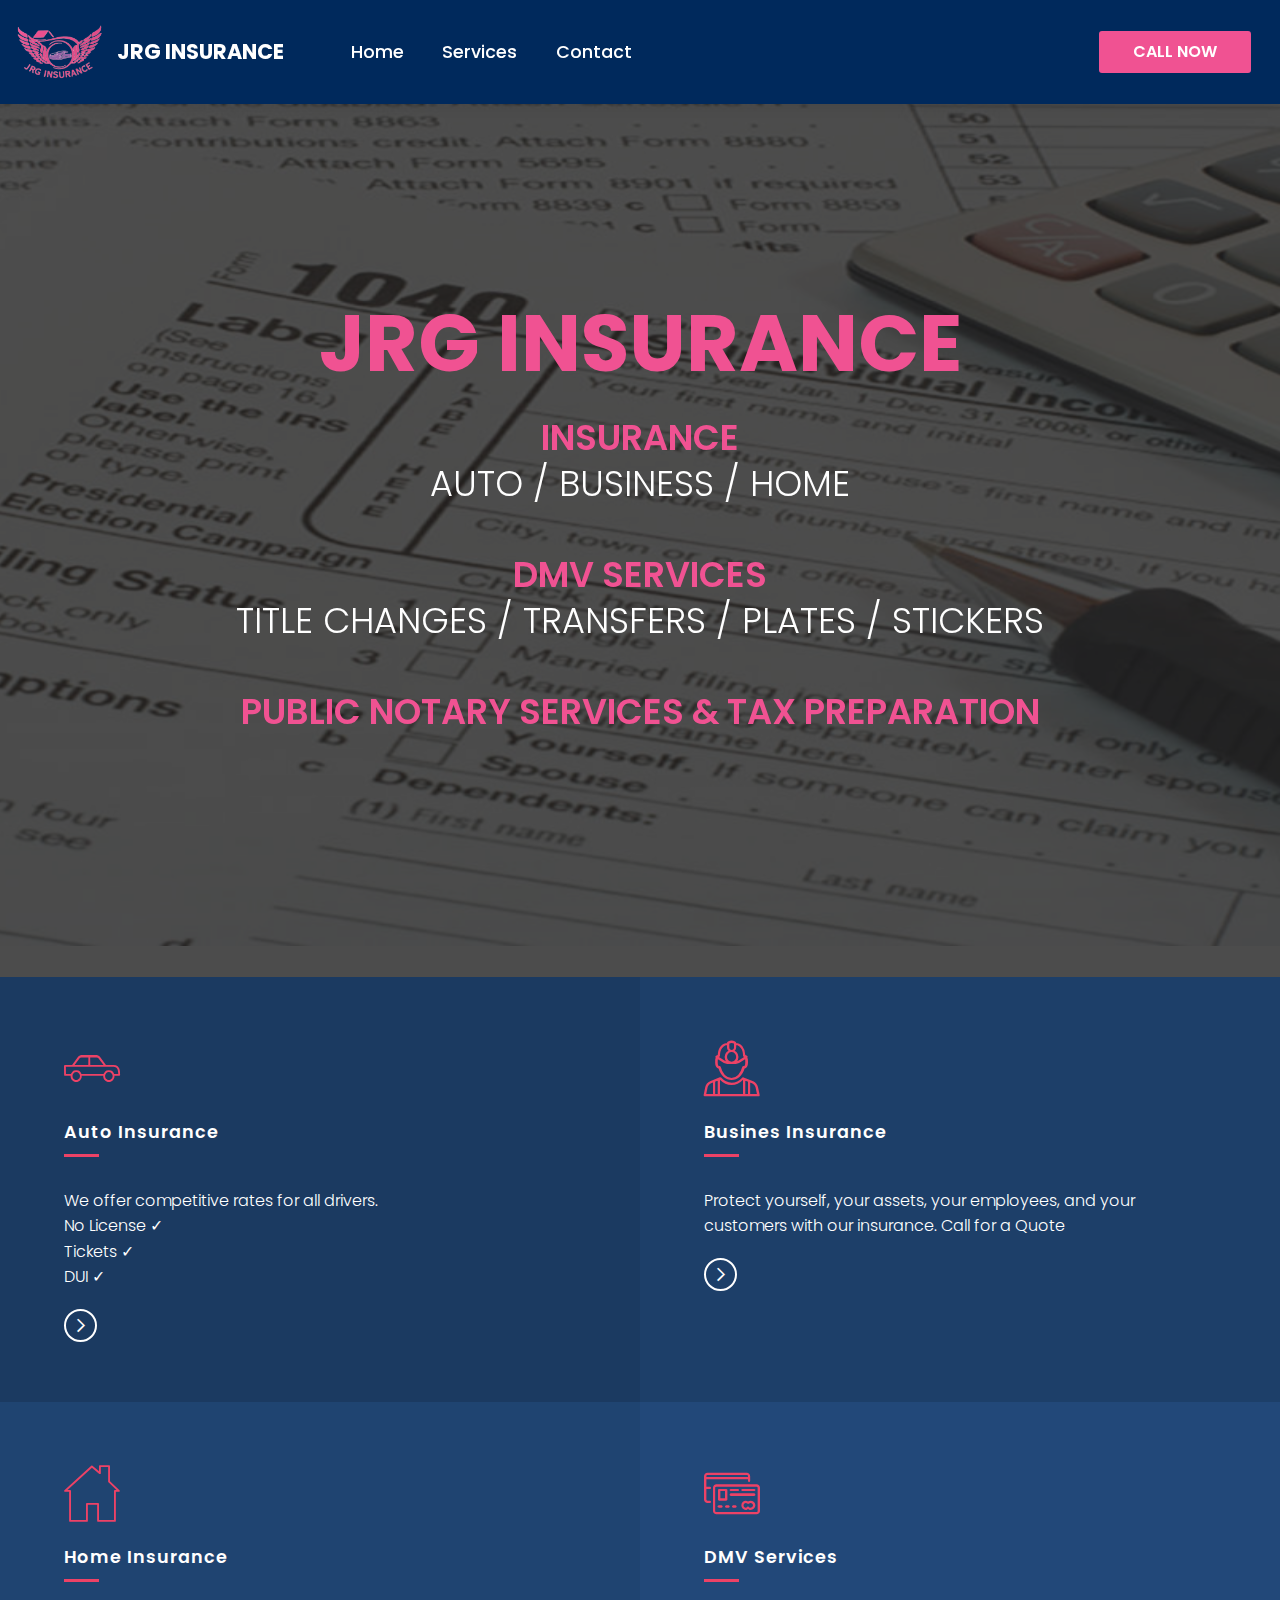
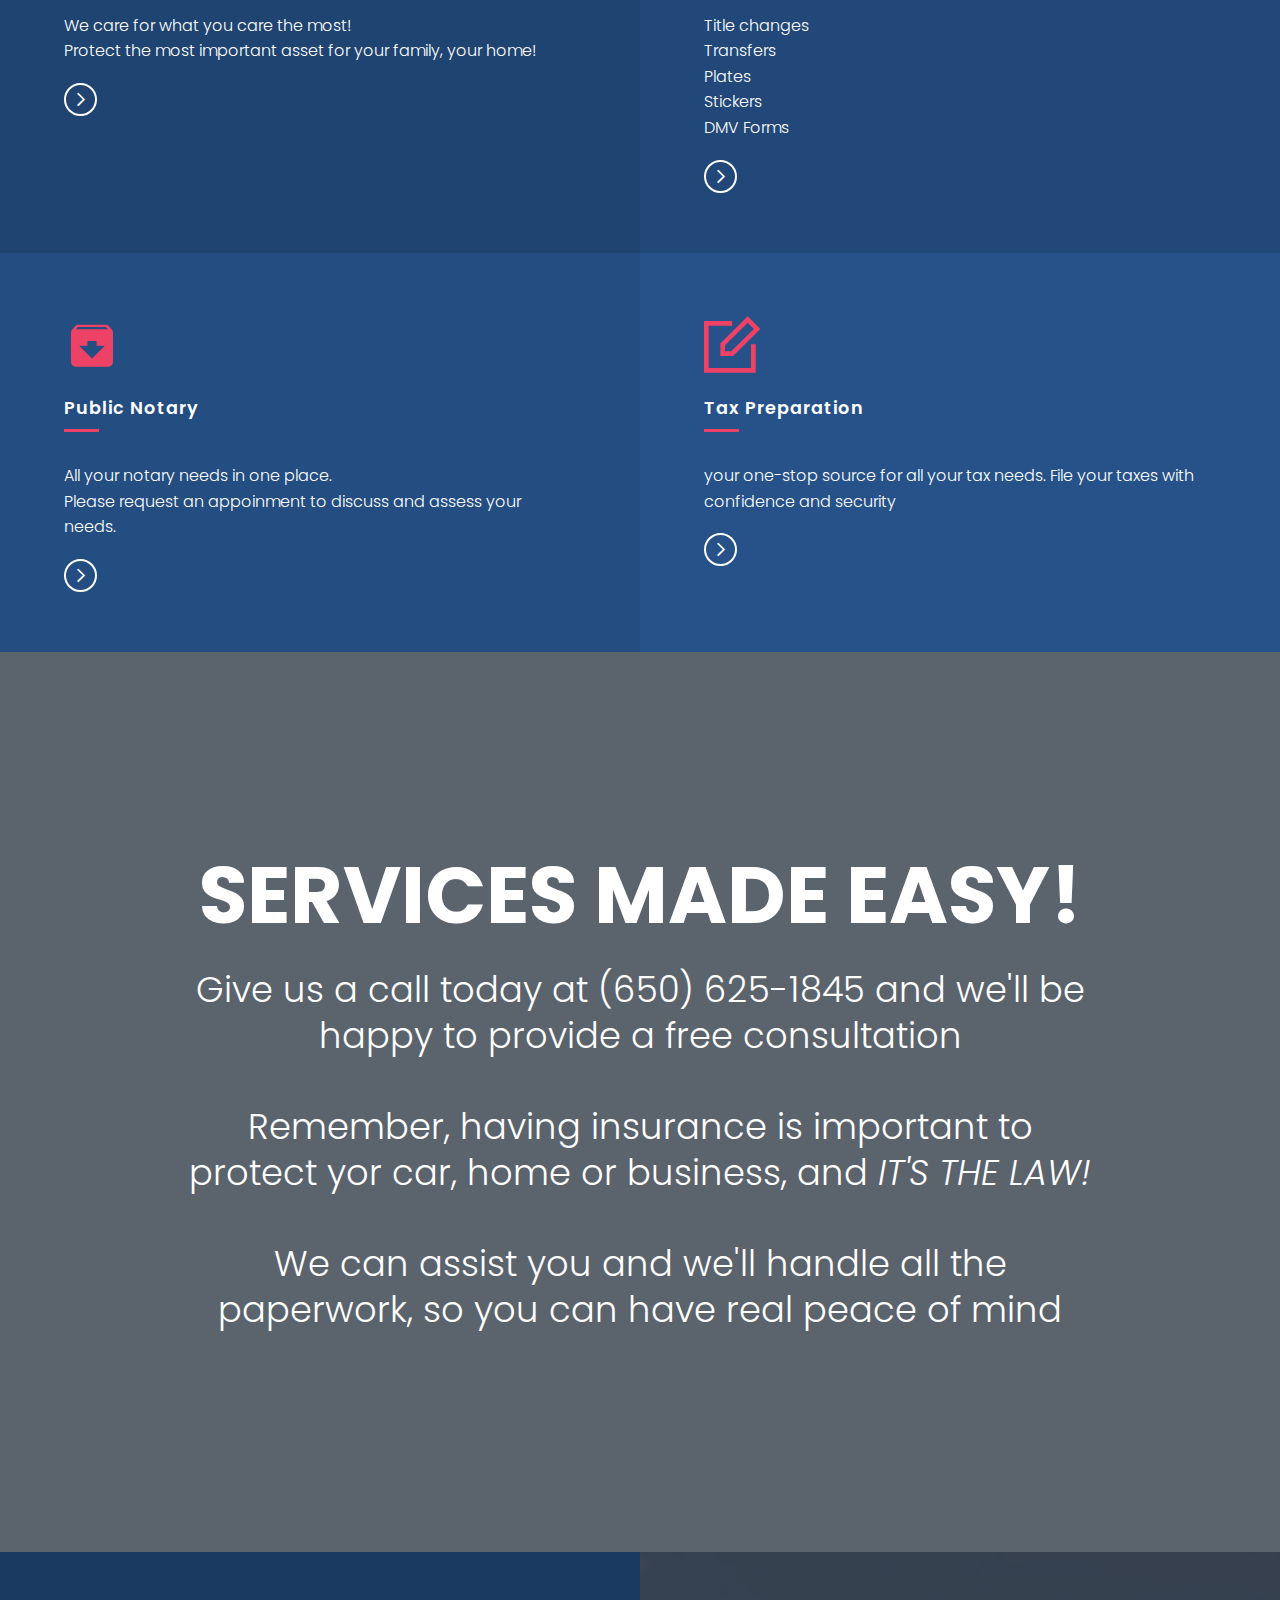
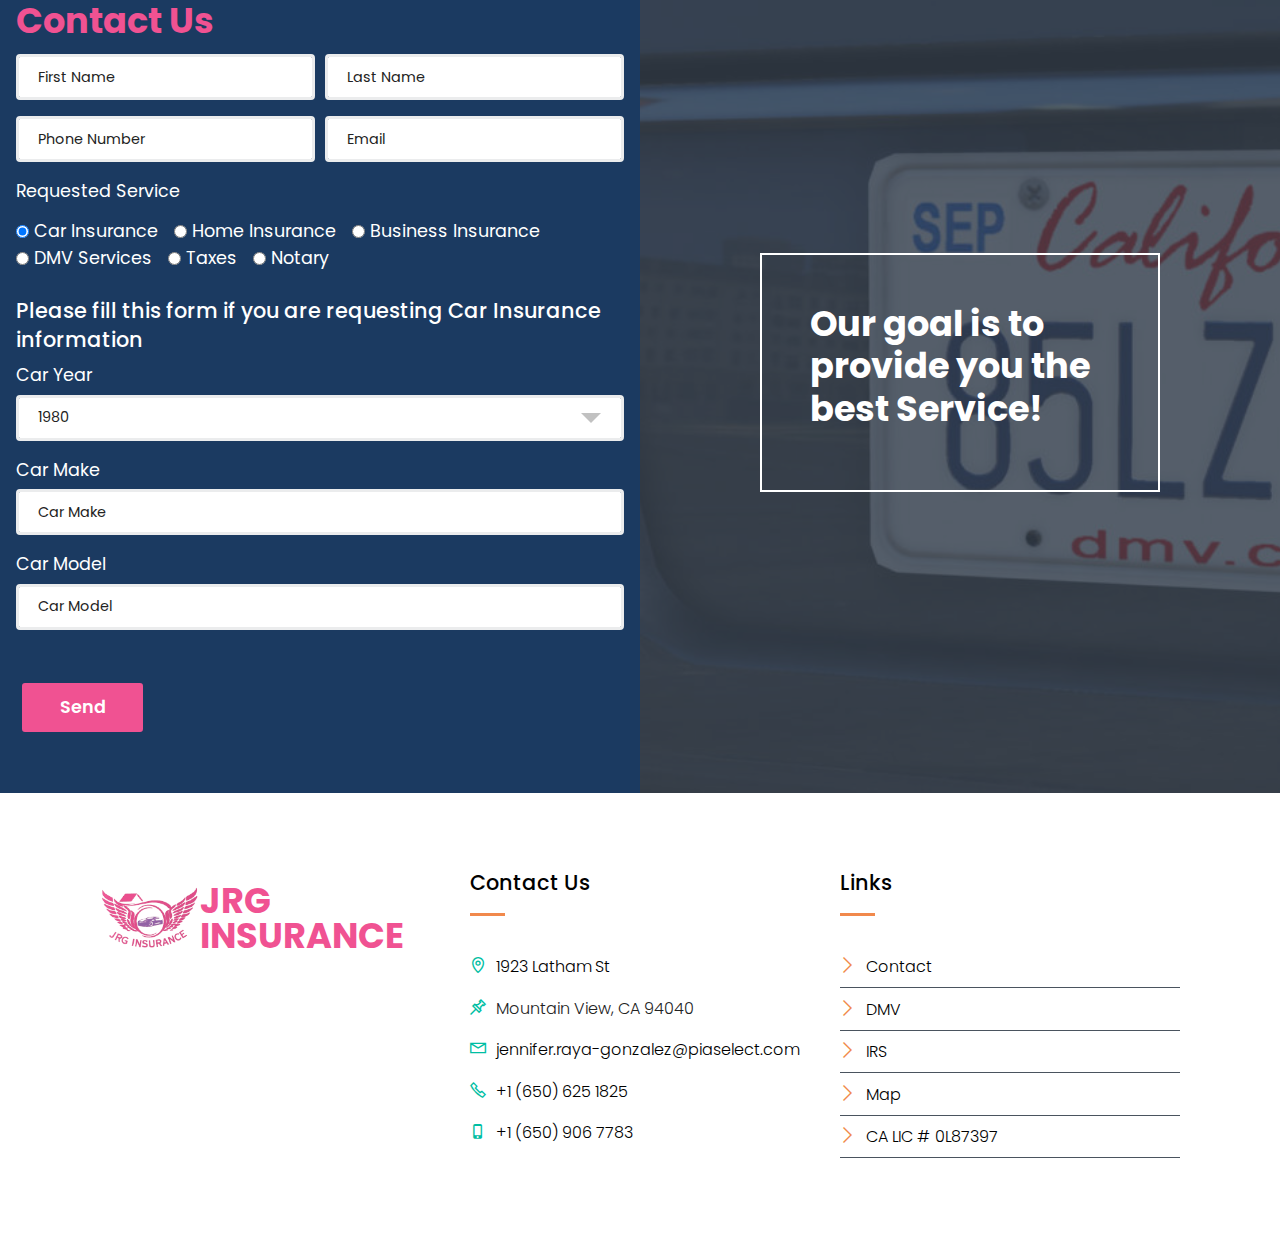
==== index.html @ 7185158f "create github pages" ====
<!DOCTYPE html>
<html  >
<head>
  <!-- Site made with Mobirise Website Builder v4.12.3, https://mobirise.com -->
  <meta charset="UTF-8">
  <meta http-equiv="X-UA-Compatible" content="IE=edge">
  <meta name="generator" content="Mobirise v4.12.3, mobirise.com">
  <meta name="viewport" content="width=device-width, initial-scale=1, minimum-scale=1">
  <link rel="shortcut icon" href="assets/images/logo-160x160.png" type="image/x-icon">
  <meta name="description" content="">
  
  
  <title>Home</title>
  <link rel="stylesheet" href="assets/icons-mind/style.css">
  <link rel="stylesheet" href="assets/web/assets/mobirise-icons/mobirise-icons.css">
  <link rel="stylesheet" href="assets/web/assets/mobirise-icons2/mobirise2.css">
  <link rel="stylesheet" href="assets/bootstrap-material-design-font/css/material.css">
  <link rel="stylesheet" href="assets/icon54/style.css">
  <link rel="stylesheet" href="assets/tether/tether.min.css">
  <link rel="stylesheet" href="assets/facebook-plugin/style.css">
  <link rel="stylesheet" href="assets/bootstrap/css/bootstrap.min.css">
  <link rel="stylesheet" href="assets/bootstrap/css/bootstrap-grid.min.css">
  <link rel="stylesheet" href="assets/bootstrap/css/bootstrap-reboot.min.css">
  <link rel="stylesheet" href="assets/formstyler/jquery.formstyler.css">
  <link rel="stylesheet" href="assets/formstyler/jquery.formstyler.theme.css">
  <link rel="stylesheet" href="assets/datepicker/jquery.datetimepicker.min.css">
  <link rel="stylesheet" href="assets/dropdown/css/style.css">
  <link rel="stylesheet" href="assets/theme/css/style.css">
  <link rel="stylesheet" href="assets/recaptcha.css">
  <link rel="preload" as="style" href="assets/mobirise/css/mbr-additional.css"><link rel="stylesheet" href="assets/mobirise/css/mbr-additional.css" type="text/css">
  
  
  

</head>
<body>
  <section class="menu cid-s9oY0y5ys0" once="menu" id="menu01-0">

    

    <nav class="navbar navbar-expand beta-menu navbar-dropdown align-items-center navbar-fixed-top navbar-toggleable-sm">
        <button class="navbar-toggler navbar-toggler-right" type="button" data-toggle="collapse" data-target="#navbarSupportedContent" aria-controls="navbarSupportedContent" aria-expanded="false" aria-label="Toggle navigation">
            <div class="hamburger">
                <span></span>
                <span></span>
                <span></span>
                <span></span>
            </div>
        </button>
        <div class="menu-logo">
            <div class="navbar-brand">
                <span class="navbar-logo">
                    <a href="#top">
                        <img src="assets/images/logo-160x160.png" alt="jrg insurance" title="logo" style="height: 5.5rem;">
                    </a>
                </span>
                <span class="navbar-caption-wrap"><a class="navbar-caption text-white display-5" href="#top">JRG INSURANCE</a></span>
            </div>
        </div>
        <div class="collapse navbar-collapse" id="navbarSupportedContent">
            <ul class="navbar-nav nav-dropdown" data-app-modern-menu="true"><li class="nav-item">
                    <a class="nav-link link text-white display-7" href="#top">Home</a>
                </li>
                
                <li class="nav-item dropdown"><a class="nav-link link text-white display-7" href="index.html#features01-2">Services</a></li>
                
                <li class="nav-item"><a class="nav-link link text-white display-7" href="index.html#form01-5">
                        Contact</a></li></ul>
            <div class="navbar-buttons mbr-section-btn"><a class="btn btn-sm btn-primary display-4" href="tel:+1 (650) 625 1825">

                    CALL NOW</a></div>
        </div>
    </nav>
</section>

<section class="header02 cid-s9peXnaxGU mbr-fullscreen mbr-parallax-background" id="header02-a">

    

    <div class="mbr-overlay" style="opacity: 0.8; background-color: rgb(35, 35, 35);">
    </div>

    <div class="container">
        <div class="row justify-content-md-center">
            <div class="mbr-white col-md-10">
                <h1 class="mbr-section-title align-center mbr-semibold pb-3 mbr-fonts-style display-1"><strong>JRG INSURANCE</strong></h1>
                <h3 class="mbr-section-subtitle align-center mbr-light pb-3 mbr-fonts-style display-2"><strong><a href="index.html#features01-2">INSURANCE</a></strong><br>AUTO / BUSINESS&nbsp;/ HOME<br><br><strong><a href="index.html#features01-2">DMV SERVICES</a></strong><br>TITLE CHANGES / TRANSFERS / PLATES / STICKERS<br><br><strong><a href="index.html#features01-2">PUBLIC NOTARY SERVICES &amp; TAX PREPARATION</a></strong></h3>
                
                
            </div>
        </div>
    </div>

</section>

<section class="features01 cid-s9oY4766AE" id="features01-2">

    

    
    <div class="container-fluid">
        <div class="row justify-content-center">
            <div class="card p-3 col-12 col-md-6 col-lg-2">
                <div class="card-wrapper card1 align-left">
                    <div class="card-ico pb-4">
                        <span class="mbr-iconfont card-icon imind-car-2"></span>
                    </div>
                    <div class="card-box">
                        <h4 class="card-title mbr-white mbr-fonts-style display-7">Auto Insurance</h4>
                        <div class="line-wrap">
                            <div class="line"></div>
                        </div>
                        <p class="mbr-text mbr-white mbr-fonts-style display-4">
                            We offer competitive rates for all drivers.<br>No License&nbsp;✓<br>Tickets&nbsp;✓<br>DUI&nbsp;✓</p>
                        <div class="card-link pt-2">
                            <a href="index.html#form01-5"><span class="mbr-iconfont link-ico mobi-mbri-arrow-next mobi-mbri"></span></a>
                        </div>
                    </div>
                </div>
            </div>

            <div class="card p-3 col-12 col-md-6 col-lg-2">
                <div class="card-wrapper card2 align-left">
                    <div class="card-ico pb-4 align-left">
                        <span class="mbr-iconfont card-icon icon54-v1-worker"></span>
                    </div>
                    <div class="card-box">
                        <h4 class="card-title mbr-white mbr-fonts-style display-7">Busines Insurance</h4>
                        <div class="line-wrap">
                            <div class="line"></div>
                        </div>
                        <p class="mbr-text mbr-white mbr-fonts-style display-4">
                            Protect yourself, your assets, your employees, and your customers with our insurance. Call for a Quote</p>
                        <div class="card-link pt-2">
                            <a href="index.html#form01-5"><span class="mbr-iconfont link-ico mobi-mbri-arrow-next mobi-mbri"></span></a>
                        </div>
                    </div>
                </div>
            </div>

            <div class="card p-3 col-12 col-md-6 col-lg-2">
                <div class="card-wrapper card3 align-left">
                    <div class="card-ico pb-4 align-left">
                        <span class="mbr-iconfont card-icon imind-home"></span>
                    </div>
                    <div class="card-box">
                        <h4 class="card-title mbr-white mbr-fonts-style display-7">Home Insurance</h4>
                        <div class="line-wrap">
                            <div class="line"></div>
                        </div>
                        <p class="mbr-text mbr-white mbr-fonts-style display-4">
                            We care for what you care the most!<br>Protect the most important asset for your family, your home!</p>
                        <div class="card-link pt-2">
                            <a href="index.html#form01-5"><span class="mbr-iconfont link-ico mobi-mbri-arrow-next mobi-mbri"></span></a>
                        </div>
                    </div>
                </div>
            </div>

            <div class="card p-3 col-12 col-md-6 col-lg-2">
                <div class="card-wrapper card4 align-left">
                    <div class="card-ico pb-4 align-left">
                        <a href="index.html#form01-5"><span class="mbr-iconfont card-icon mbri-credit-card"></span></a>
                    </div>
                    <div class="card-box">
                        <h4 class="card-title mbr-white mbr-fonts-style display-7">DMV Services</h4>
                        <div class="line-wrap">
                            <div class="line"></div>
                        </div>
                        <p class="mbr-text mbr-white mbr-fonts-style display-4">
                            Title changes<br>Transfers<br>Plates<br> Stickers<br>DMV Forms<br>
                        </p>
                        <div class="card-link pt-2">
                            <a href="index.html#form01-5"><span class="mbr-iconfont link-ico mobi-mbri-arrow-next mobi-mbri"></span></a>
                        </div>
                    </div>
                </div>
            </div>

            <div class="card p-3 col-12 col-md-6 col-lg-2">
                <div class="card-wrapper card5 align-left">
                    <div class="card-ico pb-4 align-left">
                        <a href="index.html#form01-5"><span class="mbr-iconfont card-icon mdi-content-archive"></span></a>
                    </div>
                    <div class="card-box">
                        <h4 class="card-title mbr-white mbr-fonts-style display-7">Public Notary</h4>
                        <div class="line-wrap">
                            <div class="line"></div>
                        </div>
                        <p class="mbr-text mbr-white mbr-fonts-style display-4">
                            All your notary needs in one place.<br>Please request an appoinment to discuss and assess your needs.</p>
                        <div class="card-link pt-2">
                            <a href="index.html#form01-5"><span class="mbr-iconfont link-ico mobi-mbri-arrow-next mobi-mbri"></span></a>
                        </div>
                    </div>
                </div>
            </div>

            <div class="card p-3 col-12 col-md-6 col-lg-2">
                <div class="card-wrapper card6 align-left">
                    <div class="card-ico pb-4 align-left">
                        <span class="mbr-iconfont card-icon mobi-mbri-edit mobi-mbri"></span>
                    </div>
                    <div class="card-box">
                        <h4 class="card-title mbr-white mbr-fonts-style display-7">Tax Preparation</h4>
                        <div class="line-wrap">
                            <div class="line"></div>
                        </div>
                        <p class="mbr-text mbr-white mbr-fonts-style display-4">
                            your one-stop source for all your tax needs. File your taxes with confidence and security</p>
                        <div class="card-link pt-2">
                            <a href="index.html#form01-5"><span class="mbr-iconfont link-ico mobi-mbri-arrow-next mobi-mbri"></span></a>
                        </div>
                    </div>
                </div>
            </div>

        </div>
    </div>
</section>

<section class="header02 cid-s9oYiLX8tI mbr-fullscreen mbr-parallax-background" id="header02-4">

    

    <div class="mbr-overlay" style="opacity: 0.8; background-color: rgb(54, 64, 76);">
    </div>

    <div class="container">
        <div class="row justify-content-md-center">
            <div class="mbr-white col-md-10">
                <h1 class="mbr-section-title align-center mbr-semibold pb-3 mbr-fonts-style display-1"><strong>SERVICES MADE EASY!</strong></h1>
                <h3 class="mbr-section-subtitle align-center mbr-light pb-3 mbr-fonts-style display-2">Give us a call today at (650) 625-1845 and we'll be happy to provide a free consultation<br><br>Remember, having insurance is important to protect yor car, home or business, and <em>IT'S THE LAW!</em><br><br>We can assist you and we'll handle all the paperwork, so you can have real peace of mind</h3>
                
                
            </div>
        </div>
    </div>

</section>

<section class="form01 cid-s9oYosSD9F" id="form01-5">
    
    <div class="mbr-overlay"></div>
    <div class="container-fluid">
        <div class="row">
            <div class="col-lg-6 mx-auto mbr-form form-col md-pb" data-form-type="formoid">
<!--Formbuilder Form-->
<form action="https://mobirise.com/" method="POST" class="mbr-form form-with-styler" data-form-title="Information Request"><input type="hidden" name="email" data-form-email="true" value="IINBMfquioNVb+PI13rdQ1vASdOXlwlXWf7PdoKh2OpX0q6/BpiPuUz9cbM/yZCiZ+7fD4DcEYYRUWJiZkyJEF93l3MkMuI3iKj4B6DJcoRvWvOK0HT0iEDbaHVg35fu.FbkTtJM12IGO/boyt7BSZITvANmZYs/AEqg7wPw+MNwhU9iaTVENMB+AwtZEIwYFExOBpgZAIsJS4j1hBza1sxBrYc0LdsLhU89CiWOoFARqQbUjC9Jpp0r/RHPhwCYG">
<div class="form-row">
<div hidden="hidden" data-form-alert="" class="alert alert-success col-12">We'll be in touch soon!</div>
<div hidden="hidden" data-form-alert-danger="" class="alert alert-danger col-12">Oops...! some problem!</div>
</div>
<div class="dragArea form-row">
<div class="col">
<h1 class="mbr-section-title mbr-bold pb-1 mbr-fonts-style display-2">Contact Us</h1>
</div>
<div class="col-lg-12 col-md-12 col-sm-12 form-group">
<div class="form-row">
<div class="col">
<input type="text" name="First name" placeholder="First Name" data-form-field="First name" class="form-control text-multiple" value="" id="First name-form01-5">
</div>
<div class="col">
<input type="text" name="Last name" placeholder="Last Name" data-form-field="Last name" class="form-control text-multiple" value="" id="Last name-form01-5">
</div>
</div>
</div>
<div data-for="phone" class="col-lg-6 form-group">
<input type="tel" name="phone" placeholder="Phone Number" data-form-field="phone" class="form-control display-7" required="required" value="" id="phone-form01-5">
</div>
<div data-for="email" class="col-lg-6 form-group">
<input type="email" name="email" placeholder="Email" data-form-field="email" class="form-control display-7" value="" id="email-form01-5">
</div>
<div data-for="Insurance Type" class="col-lg-12 col-md-12 col-sm-12 form-group">
<div class="form-control-label">
<label for="Insurance Type-form01-5" class="mbr-fonts-style display-7">Requested Service</label>
</div>
<div class="form-check form-check-inline">
<input type="radio" name="Insurance Type" data-form-field="Insurance Type" class="form-check-input display-7" value="Car Insurance" checked="" id="Insurance Type-form01-5">
<label class="form-check-label display-7">Car Insurance</label>
</div>
<div class="form-check form-check-inline">
<input type="radio" name="Insurance Type" data-form-field="Insurance Type" class="form-check-input display-7" value="Home Insurance" id="Insurance Type-form01-5">
<label class="form-check-label display-7">Home Insurance</label>
</div>
<div class="form-check form-check-inline">
<input type="radio" name="Insurance Type" data-form-field="Insurance Type" class="form-check-input display-7" value="Business Insurance" id="Insurance Type-form01-5">
<label class="form-check-label display-7">Business Insurance</label>
</div>
<div class="form-check form-check-inline">
<input type="radio" name="Insurance Type" data-form-field="Insurance Type" class="form-check-input display-7" value="DMV Services" id="Insurance Type-form01-5">
<label class="form-check-label display-7">DMV Services</label>
</div>
<div class="form-check form-check-inline">
<input type="radio" name="Insurance Type" data-form-field="Insurance Type" class="form-check-input display-7" value="Taxes" id="Insurance Type-form01-5">
<label class="form-check-label display-7">Taxes</label>
</div>
<div class="form-check form-check-inline">
<input type="radio" name="Insurance Type" data-form-field="Insurance Type" class="form-check-input display-7" value="Notary" id="Insurance Type-form01-5">
<label class="form-check-label display-7">Notary</label>
</div>
</div>
<div class="col-lg-12 col-md-12 col-sm-12">
<h5 class="mbr-fonts-style display-5">
</h5>
</div>
<div class="col-lg-12 col-md-12 col-sm-12">
<h5 class="mbr-fonts-style display-5">Please fill this form if you are requesting Car Insurance information</h5>
</div>
<div data-for="Car Year" class="col-lg-12 col-md-12 col-sm-12 form-group">
<label for="Car Year-form01-5" class="form-control-label mbr-fonts-style display-7">Car Year</label>
<select name="Car Year" data-form-field="Car Year" class="form-control display-7" id="Car Year-form01-5">
<option value="1980">1980</option>
<option value="1981">1981</option>
<option value="1982">1982</option>
<option value="1983">1983</option>
<option value="1984">1984</option>
<option value="1985">1985</option>
<option value="1986">1986</option>
<option value="1987">1987</option>
<option value="1988">1988</option>
<option value="1989">1989</option>
<option value="1990">1990</option>
<option value="1991">1991</option>
<option value="1992">1992</option>
<option value="1993">1993</option>
<option value="1994">1994</option>
<option value="1995">1995</option>
<option value="1996">1996</option>
<option value="1997">1997</option>
<option value="1998">1998</option>
<option value="1999">1999</option>
<option value="2000">2000</option>
<option value="2001">2001</option>
<option value="2002">2002</option>
<option value="2003">2003</option>
<option value="2004">2004</option>
<option value="2005">2005</option>
<option value="2006">2006</option>
<option value="2007">2007</option>
<option value="2008">2008</option>
<option value="2009">2009</option>
<option value="2010">2010</option>
<option value="2011">2011</option>
<option value="2012">2012</option>
<option value="2013">2013</option>
<option value="2014">2014</option>
<option value="2015">2015</option>
<option value="2016">2016</option>
<option value="2017">2017</option>
<option value="2018">2018</option>
<option value="2019">2019</option>
<option value="2020">2020</option>
<option value="2021">2021</option>
</select>
</div>
<div data-for="Car Make" class="col-lg-12 col-md-12 col-sm-12 form-group">
<label for="Car Make-form01-5" class="form-control-label mbr-fonts-style display-7">Car Make</label>
<input type="text" name="Car Make" placeholder="Car Make" data-form-field="Car Make" class="form-control display-7" value="" id="Car Make-form01-5">
</div>
<div data-for="Car Model" class="col-lg-12 col-md-12 col-sm-12 form-group">
<label for="Car Model-form01-5" class="form-control-label mbr-fonts-style display-7">Car Model</label>
<input type="text" name="Car Model" placeholder="Car Model" data-form-field="Car Model" class="form-control display-7" value="" id="Car Model-form01-5">
</div>
<div class="col-lg-3 col-md-12 col-sm-12 mbr-section-btn">
<button type="submit" class="btn btn-sm btn-secondary display-7">Send</button>
</div>
</div>
</form><!--Formbuilder Form-->
</div>
            <div class="col-lg-6 m-auto">
                <div class="text-wrap m-auto">
                    <h3 class="mbr-section-title mbr-bold pb-1 mbr-fonts-style display-2">Our goal is to provide you the best Service!</h3>
                </div>
            </div>
        </div>
    </div>
</section>

<section class="footer01 cid-s9oYPMaZr9" id="footer01-8">

    

    
    <div class="container">
        <div class="media-container-row content text-white">
            <div class="col-12 col-md-8 col-lg-4">
                <div class="media-wrap align-left">

                    <a href="#top"><img src="assets/images/logo-160x160.png" alt="jrg insurance" title="logo"></a>

                    <h4 class="align-left mbr-bold mbr-fonts-style display-2">
                        JRG INSURANCE</h4>
                </div>

                
            </div>
            <div class="col-12 col-md-6 col-lg-4">
                <h5 class="pb-2 align-left items-title mbr-semibold mbr-fonts-style display-5">
                    Contact Us</h5>
                <div class="line-wrap align-left">
                    <div class="line"></div>
                </div>
                <div class="item">
                    <div class="card-img"><span class="mbr-iconfont img1 mobi-mbri-map-pin mobi-mbri"></span>
                    </div>
                    <div class="card-box">
                        <h4 class="item-title align-left mbr-fonts-style display-4"><a href="https://www.google.com/maps/place/Jennifer+Joyeria/@37.3943248,-122.0987291,17z/data=!3m1!4b1!4m5!3m4!1s0x808fb0b849d8573f:0x949e24043c816019!8m2!3d37.3943248!4d-122.0965351" class="text-black" target="_blank">1923 Latham St</a></h4>
                    </div>
                </div>
                <div class="item">
                    <div class="card-img"><span class="mbr-iconfont img1 mobi-mbri-pin mobi-mbri"></span></div>
                    <div class="card-box">
                        <h4 class="item-title align-left mbr-fonts-style display-4">Mountain View, CA 94040</h4>
                    </div>
                </div>
                <div class="item">
                    <div class="card-img"><span class="mbr-iconfont img1 mobi-mbri-letter mobi-mbri"></span>
                    </div>
                    <div class="card-box">
                        <h4 class="item-title align-left mbr-fonts-style display-4">
                            <a href="mailto:jennifer.raya-gonzalez@piaselect.com" class="text-black">jennifer.raya-gonzalez@piaselect.com</a></h4>
                    </div>
                </div>
                <div class="item">
                    <div class="card-img"><span class="mbr-iconfont img1 mobi-mbri-phone mobi-mbri"></span>
                    </div>
                    <div class="card-box">
                        <h4 class="item-title align-left mbr-fonts-style display-4"><a href="tel:+1 (650) 625 1825" class="text-black">+1 (650) 625 1825</a><br></h4>
                    </div>
                </div>
                <div class="item">
                    <div class="card-img"><span class="mbr-iconfont img1 mdi-hardware-phone-iphone"></span>
                    </div>
                    <div class="card-box">
                        <h4 class="item-title align-left mbr-fonts-style display-4"><a href="tel:+1 (650) 906 7783" class="text-black">+1 (650) 906 7783</a></h4>
                    </div>
                </div>
            </div>
            <div class="col-12 col-md-6 col-lg-4">
                <h5 class="pb-2 align-left links-title mbr-semibold mbr-fonts-style display-5">
                    Links</h5>
                <div class="line-wrap align-left">
                    <div class="line"></div>
                </div>

                <div class="link">
                    <div class="card-img"><a href="index.html#form01-5"><span class="mbr-iconfont img2 mobi-mbri-arrow-next mobi-mbri"></span></a>
                    </div>
                    <div class="card-box">
                        <h4 class="link-title align-left mbr-fonts-style display-4"><a href="index.html#form01-5" class="text-black">Contact</a></h4>
                    </div>
                </div>
                <div class="link">
                    <div class="card-img"><a href="https://www.dmv.ca.gov/portal/" target="_blank"><span class="mbr-iconfont img2 mobi-mbri-arrow-next mobi-mbri"></span></a></div>
                    <div class="card-box">
                        <h4 class="link-title align-left mbr-fonts-style display-4"><a href="https://www.dmv.ca.gov/portal/" class="text-black" target="_blank">DMV</a></h4>
                    </div>
                </div>
                <div class="link">
                    <div class="card-img"><a href="https://www.irs.gov/"><span class="mbr-iconfont img2 mobi-mbri-arrow-next mobi-mbri"></span></a>
                    </div>
                    <div class="card-box">
                        <h4 class="link-title align-left mbr-fonts-style display-4"><a href="https://www.irs.gov/" class="text-black" target="_blank">IRS</a></h4>
                    </div>
                </div>

                <div class="link">
                    <div class="card-img"><a href="https://www.google.com/maps/place/Jennifer+Joyeria/@37.3943248,-122.0987291,17z/data=!3m1!4b1!4m5!3m4!1s0x808fb0b849d8573f:0x949e24043c816019!8m2!3d37.3943248!4d-122.0965351"><span class="mbr-iconfont img2 mobi-mbri-arrow-next mobi-mbri"></span></a>
                    </div>
                    <div class="card-box">
                        <h4 class="link-title align-left mbr-fonts-style display-4"><a href="https://www.google.com/maps/place/Jennifer+Joyeria/@37.3943248,-122.0987291,17z/data=!3m1!4b1!4m5!3m4!1s0x808fb0b849d8573f:0x949e24043c816019!8m2!3d37.3943248!4d-122.0965351" class="text-black"></a><a href="https://www.google.com/maps/place/Jennifer+Joyeria/@37.3943248,-122.0987291,17z/data=!3m1!4b1!4m5!3m4!1s0x808fb0b849d8573f:0x949e24043c816019!8m2!3d37.3943248!4d-122.0965351" class="text-black"></a><a href="https://www.google.com/maps/place/Jennifer+Joyeria/@37.3943248,-122.0987291,17z/data=!3m1!4b1!4m5!3m4!1s0x808fb0b849d8573f:0x949e24043c816019!8m2!3d37.3943248!4d-122.0965351" target="_blank" class="text-black">Map</a></h4>
                    </div>
                </div>

                <div class="link">
                    <div class="card-img"><a href="index.html#footer01-8"><span class="mbr-iconfont img2 mobi-mbri-arrow-next mobi-mbri"></span></a>
                    </div>
                    <div class="card-box">
                        <h4 class="link-title align-left mbr-fonts-style display-4"><a href="index.html#footer01-8" class="text-black"></a><a href="index.html#footer01-8" class="text-black">CA LIC # 0L87397</a></h4>
                    </div>
                </div>
            </div>
        </div>
    </div>
</section>

<div class="modal mbr-popup cid-s9oYx7TgHp fade" tabindex="-1" role="dialog" data-on-timer-delay="7" data-overlay-color="#000000" data-overlay-opacity="0.6" id="mbr-popup-7" aria-hidden="true">
        <div class="modal-dialog modal-dialog-centered" role="document">
            <div class="modal-content">
                <div class="modal-header pb-0">
                    <h5 class="modal-title mbr-fonts-style display-5">Contact Us</h5>
                    <button type="button" class="close" data-dismiss="modal" aria-label="Close">
                        <svg version="1.1" xmlns="http://www.w3.org/2000/svg" width="24" height="24" viewBox="0 0 32 32" fill="currentColor">
                            <path d="M31.797 0.191c-0.264-0.256-0.686-0.25-0.942 0.015l-13.328 13.326c-0.598 0.581 0.342 1.543 0.942 0.942l13.328-13.326c0.27-0.262 0.27-0.695 0-0.957zM14.472 17.515c-0.264-0.256-0.686-0.25-0.942 0.015l-13.328 13.326c-0.613 0.595 0.34 1.562 0.942 0.942l13.328-13.326c0.27-0.262 0.27-0.695 0-0.957zM1.144 0.205c-0.584-0.587-1.544 0.336-0.942 0.942l30.654 30.651c0.613 0.625 1.563-0.325 0.942-0.942z"></path>
                        </svg>
                    </button>
                </div>

                <div class="modal-body">
                    <p class="mbr-text mbr-fonts-style display-7">Give us a call today at (650) 625-1845 and we'll be happy to provide a free consultation. Remember, having insurance is important to protect your car, home or business, and IT'S THE LAW!</p>

                    <div>
                        <div class="card-img mbr-figure">
                            <a href="#top"><img src="assets/images/08302017-car-accident-claim-1-936x624.jpeg" alt="jrg insurance" title="crash photo"></a>
                        </div>
                            

                            
                        </div>
                    </div>

                    <div class="modal-footer">
                        <div class="mbr-section-btn"><a class="btn btn-md btn-primary display-4" href="tel:+1 (650) 625 1825">Call us now!</a></div>
                    </div>
                </div>
            </div>
        </div>


  <script src="assets/web/assets/jquery/jquery.min.js"></script>
  <script src="assets/popper/popper.min.js"></script>
  <script src="assets/tether/tether.min.js"></script>
  <script src="https://connect.facebook.net/en_US/sdk.js#xfbml=1&version=v2.5"></script>
  <script src="https://apis.google.com/js/plusone.js"></script>
  <script src="assets/facebook-plugin/facebook-script.js"></script>
  <script src="assets/bootstrap/js/bootstrap.min.js"></script>
  <script src="assets/formstyler/jquery.formstyler.js"></script>
  <script src="assets/formstyler/jquery.formstyler.min.js"></script>
  <script src="assets/smoothscroll/smooth-scroll.js"></script>
  <script src="assets/popup-plugin/script.js"></script>
  <script src="assets/popup-ontimer-plugin/script.js"></script>
  <script src="assets/popup-overlay-plugin/script.js"></script>
  <script src="assets/datepicker/jquery.datetimepicker.full.js"></script>
  <script src="assets/dropdown/js/nav-dropdown.js"></script>
  <script src="assets/dropdown/js/navbar-dropdown.js"></script>
  <script src="assets/touchswipe/jquery.touch-swipe.min.js"></script>
  <script src="assets/parallax/jarallax.min.js"></script>
  <script src="assets/theme/js/script.js"></script>
  <script src="assets/formoid.min.js"></script>
  
  

</body>
</html>
---- assets/icons-mind/style.css ----
@font-face {
	font-family: 'iconsMind';
	src:url('fonts/icon-mind.eot?-rdmvgc');
	src:url('fonts/icons-mind.eot?#iefix-rdmvgc') format('embedded-opentype'),
		url('fonts/icons-mind.woff?-rdmvgc') format('woff'),
		url('fonts/icons-mind.ttf?-rdmvgc') format('truetype'),
		url('fonts/icons-mind.svg?-rdmvgc#icons-mind') format('svg');
	font-weight: normal;
	font-style: normal;
}

[class^="imind-"], [class*=" imind-"] {
	font-family: 'iconsMind' !important;
	speak: none;
	font-style: normal;
	font-weight: normal;
	font-variant: normal;
	text-transform: none;
	line-height: 1;

	/* Better Font Rendering =========== */
	-webkit-font-smoothing: antialiased;
	-moz-osx-font-smoothing: grayscale;
}

.imind-a-z:before {
	content: "\e600";
}
.imind-aa:before {
	content: "\e601";
}
.imind-add-bag:before {
	content: "\e602";
}
.imind-add-basket:before {
	content: "\e603";
}
.imind-add-cart:before {
	content: "\e604";
}
.imind-add-file:before {
	content: "\e605";
}
.imind-add-spaceafterparagraph:before {
	content: "\e606";
}
.imind-add-spacebeforeparagraph:before {
	content: "\e607";
}
.imind-add-user:before {
	content: "\e608";
}
.imind-add-userstar:before {
	content: "\e609";
}
.imind-add-window:before {
	content: "\e60a";
}
.imind-add:before {
	content: "\e60b";
}
.imind-address-book:before {
	content: "\e60c";
}
.imind-address-book2:before {
	content: "\e60d";
}
.imind-administrator:before {
	content: "\e60e";
}
.imind-aerobics-2:before {
	content: "\e60f";
}
.imind-aerobics-3:before {
	content: "\e610";
}
.imind-aerobics:before {
	content: "\e611";
}
.imind-affiliate:before {
	content: "\e612";
}
.imind-aim:before {
	content: "\e613";
}
.imind-air-balloon:before {
	content: "\e614";
}
.imind-airbrush:before {
	content: "\e615";
}
.imind-airship:before {
	content: "\e616";
}
.imind-alarm-clock:before {
	content: "\e617";
}
.imind-alarm-clock2:before {
	content: "\e618";
}
.imind-alarm:before {
	content: "\e619";
}
.imind-alien-2:before {
	content: "\e61a";
}
.imind-alien:before {
	content: "\e61b";
}
.imind-aligator:before {
	content: "\e61c";
}
.imind-align-center:before {
	content: "\e61d";
}
.imind-align-justifyall:before {
	content: "\e61e";
}
.imind-align-justifycenter:before {
	content: "\e61f";
}
.imind-align-justifyleft:before {
	content: "\e620";
}
.imind-align-justifyright:before {
	content: "\e621";
}
.imind-align-left:before {
	content: "\e622";
}
.imind-align-right:before {
	content: "\e623";
}
.imind-alpha:before {
	content: "\e624";
}
.imind-ambulance:before {
	content: "\e625";
}
.imind-amx:before {
	content: "\e626";
}
.imind-anchor-2:before {
	content: "\e627";
}
.imind-anchor:before {
	content: "\e628";
}
.imind-android-store:before {
	content: "\e629";
}
.imind-android:before {
	content: "\e62a";
}
.imind-angel-smiley:before {
	content: "\e62b";
}
.imind-angel:before {
	content: "\e62c";
}
.imind-angry:before {
	content: "\e62d";
}
.imind-apple-bite:before {
	content: "\e62e";
}
.imind-apple-store:before {
	content: "\e62f";
}
.imind-apple:before {
	content: "\e630";
}
.imind-approved-window:before {
	content: "\e631";
}
.imind-aquarius-2:before {
	content: "\e632";
}
.imind-aquarius:before {
	content: "\e633";
}
.imind-archery-2:before {
	content: "\e634";
}
.imind-archery:before {
	content: "\e635";
}
.imind-argentina:before {
	content: "\e636";
}
.imind-aries-2:before {
	content: "\e637";
}
.imind-aries:before {
	content: "\e638";
}
.imind-army-key:before {
	content: "\e639";
}
.imind-arrow-around:before {
	content: "\e63a";
}
.imind-arrow-back3:before {
	content: "\e63b";
}
.imind-arrow-back:before {
	content: "\e63c";
}
.imind-arrow-back2:before {
	content: "\e63d";
}
.imind-arrow-barrier:before {
	content: "\e63e";
}
.imind-arrow-circle:before {
	content: "\e63f";
}
.imind-arrow-cross:before {
	content: "\e640";
}
.imind-arrow-down:before {
	content: "\e641";
}
.imind-arrow-down2:before {
	content: "\e642";
}
.imind-arrow-down3:before {
	content: "\e643";
}
.imind-arrow-downincircle:before {
	content: "\e644";
}
.imind-arrow-fork:before {
	content: "\e645";
}
.imind-arrow-forward:before {
	content: "\e646";
}
.imind-arrow-forward2:before {
	content: "\e647";
}
.imind-arrow-from:before {
	content: "\e648";
}
.imind-arrow-inside:before {
	content: "\e649";
}
.imind-arrow-inside45:before {
	content: "\e64a";
}
.imind-arrow-insidegap:before {
	content: "\e64b";
}
.imind-arrow-insidegap45:before {
	content: "\e64c";
}
.imind-arrow-into:before {
	content: "\e64d";
}
.imind-arrow-join:before {
	content: "\e64e";
}
.imind-arrow-junction:before {
	content: "\e64f";
}
.imind-arrow-left:before {
	content: "\e650";
}
.imind-arrow-left2:before {
	content: "\e651";
}
.imind-arrow-leftincircle:before {
	content: "\e652";
}
.imind-arrow-loop:before {
	content: "\e653";
}
.imind-arrow-merge:before {
	content: "\e654";
}
.imind-arrow-mix:before {
	content: "\e655";
}
.imind-arrow-next:before {
	content: "\e656";
}
.imind-arrow-outleft:before {
	content: "\e657";
}
.imind-arrow-outright:before {
	content: "\e658";
}
.imind-arrow-outside:before {
	content: "\e659";
}
.imind-arrow-outside45:before {
	content: "\e65a";
}
.imind-arrow-outsidegap:before {
	content: "\e65b";
}
.imind-arrow-outsidegap45:before {
	content: "\e65c";
}
.imind-arrow-over:before {
	content: "\e65d";
}
.imind-arrow-refresh:before {
	content: "\e65e";
}
.imind-arrow-refresh2:before {
	content: "\e65f";
}
.imind-arrow-right:before {
	content: "\e660";
}
.imind-arrow-right2:before {
	content: "\e661";
}
.imind-arrow-rightincircle:before {
	content: "\e662";
}
.imind-arrow-shuffle:before {
	content: "\e663";
}
.imind-arrow-squiggly:before {
	content: "\e664";
}
.imind-arrow-through:before {
	content: "\e665";
}
.imind-arrow-to:before {
	content: "\e666";
}
.imind-arrow-turnleft:before {
	content: "\e667";
}
.imind-arrow-turnright:before {
	content: "\e668";
}
.imind-arrow-up:before {
	content: "\e669";
}
.imind-arrow-up2:before {
	content: "\e66a";
}
.imind-arrow-up3:before {
	content: "\e66b";
}
.imind-arrow-upincircle:before {
	content: "\e66c";
}
.imind-arrow-xleft:before {
	content: "\e66d";
}
.imind-arrow-xright:before {
	content: "\e66e";
}
.imind-ask:before {
	content: "\e66f";
}
.imind-assistant:before {
	content: "\e670";
}
.imind-astronaut:before {
	content: "\e671";
}
.imind-at-sign:before {
	content: "\e672";
}
.imind-atm:before {
	content: "\e673";
}
.imind-atom:before {
	content: "\e674";
}
.imind-audio:before {
	content: "\e675";
}
.imind-auto-flash:before {
	content: "\e676";
}
.imind-autumn:before {
	content: "\e677";
}
.imind-baby-clothes:before {
	content: "\e678";
}
.imind-baby-clothes2:before {
	content: "\e679";
}
.imind-baby-cry:before {
	content: "\e67a";
}
.imind-baby:before {
	content: "\e67b";
}
.imind-back2:before {
	content: "\e67c";
}
.imind-back-media:before {
	content: "\e67d";
}
.imind-back-music:before {
	content: "\e67e";
}
.imind-back:before {
	content: "\e67f";
}
.imind-background:before {
	content: "\e680";
}
.imind-bacteria:before {
	content: "\e681";
}
.imind-bag-coins:before {
	content: "\e682";
}
.imind-bag-items:before {
	content: "\e683";
}
.imind-bag-quantity:before {
	content: "\e684";
}
.imind-bag:before {
	content: "\e685";
}
.imind-bakelite:before {
	content: "\e686";
}
.imind-ballet-shoes:before {
	content: "\e687";
}
.imind-balloon:before {
	content: "\e688";
}
.imind-banana:before {
	content: "\e689";
}
.imind-band-aid:before {
	content: "\e68a";
}
.imind-bank:before {
	content: "\e68b";
}
.imind-bar-chart:before {
	content: "\e68c";
}
.imind-bar-chart2:before {
	content: "\e68d";
}
.imind-bar-chart3:before {
	content: "\e68e";
}
.imind-bar-chart4:before {
	content: "\e68f";
}
.imind-bar-chart5:before {
	content: "\e690";
}
.imind-bar-code:before {
	content: "\e691";
}
.imind-barricade-2:before {
	content: "\e692";
}
.imind-barricade:before {
	content: "\e693";
}
.imind-baseball:before {
	content: "\e694";
}
.imind-basket-ball:before {
	content: "\e695";
}
.imind-basket-coins:before {
	content: "\e696";
}
.imind-basket-items:before {
	content: "\e697";
}
.imind-basket-quantity:before {
	content: "\e698";
}
.imind-bat-2:before {
	content: "\e699";
}
.imind-bat:before {
	content: "\e69a";
}
.imind-bathrobe:before {
	content: "\e69b";
}
.imind-batman-mask:before {
	content: "\e69c";
}
.imind-battery-0:before {
	content: "\e69d";
}
.imind-battery-25:before {
	content: "\e69e";
}
.imind-battery-50:before {
	content: "\e69f";
}
.imind-battery-75:before {
	content: "\e6a0";
}
.imind-battery-100:before {
	content: "\e6a1";
}
.imind-battery-charge:before {
	content: "\e6a2";
}
.imind-bear:before {
	content: "\e6a3";
}
.imind-beard-2:before {
	content: "\e6a4";
}
.imind-beard-3:before {
	content: "\e6a5";
}
.imind-beard:before {
	content: "\e6a6";
}
.imind-bebo:before {
	content: "\e6a7";
}
.imind-bee:before {
	content: "\e6a8";
}
.imind-beer-glass:before {
	content: "\e6a9";
}
.imind-beer:before {
	content: "\e6aa";
}
.imind-bell-2:before {
	content: "\e6ab";
}
.imind-bell:before {
	content: "\e6ac";
}
.imind-belt-2:before {
	content: "\e6ad";
}
.imind-belt-3:before {
	content: "\e6ae";
}
.imind-belt:before {
	content: "\e6af";
}
.imind-berlin-tower:before {
	content: "\e6b0";
}
.imind-beta:before {
	content: "\e6b1";
}
.imind-betvibes:before {
	content: "\e6b2";
}
.imind-bicycle-2:before {
	content: "\e6b3";
}
.imind-bicycle-3:before {
	content: "\e6b4";
}
.imind-bicycle:before {
	content: "\e6b5";
}
.imind-big-bang:before {
	content: "\e6b6";
}
.imind-big-data:before {
	content: "\e6b7";
}
.imind-bike-helmet:before {
	content: "\e6b8";
}
.imind-bikini:before {
	content: "\e6b9";
}
.imind-bilk-bottle2:before {
	content: "\e6ba";
}
.imind-billing:before {
	content: "\e6bb";
}
.imind-bing:before {
	content: "\e6bc";
}
.imind-binocular:before {
	content: "\e6bd";
}
.imind-bio-hazard:before {
	content: "\e6be";
}
.imind-biotech:before {
	content: "\e6bf";
}
.imind-bird-deliveringletter:before {
	content: "\e6c0";
}
.imind-bird:before {
	content: "\e6c1";
}
.imind-birthday-cake:before {
	content: "\e6c2";
}
.imind-bisexual:before {
	content: "\e6c3";
}
.imind-bishop:before {
	content: "\e6c4";
}
.imind-bitcoin:before {
	content: "\e6c5";
}
.imind-black-cat:before {
	content: "\e6c6";
}
.imind-blackboard:before {
	content: "\e6c7";
}
.imind-blinklist:before {
	content: "\e6c8";
}
.imind-block-cloud:before {
	content: "\e6c9";
}
.imind-block-window:before {
	content: "\e6ca";
}
.imind-blogger:before {
	content: "\e6cb";
}
.imind-blood:before {
	content: "\e6cc";
}
.imind-blouse:before {
	content: "\e6cd";
}
.imind-blueprint:before {
	content: "\e6ce";
}
.imind-board:before {
	content: "\e6cf";
}
.imind-bodybuilding:before {
	content: "\e6d0";
}
.imind-bold-text:before {
	content: "\e6d1";
}
.imind-bone:before {
	content: "\e6d2";
}
.imind-bones:before {
	content: "\e6d3";
}
.imind-book:before {
	content: "\e6d4";
}
.imind-bookmark:before {
	content: "\e6d5";
}
.imind-books-2:before {
	content: "\e6d6";
}
.imind-books:before {
	content: "\e6d7";
}
.imind-boom:before {
	content: "\e6d8";
}
.imind-boot-2:before {
	content: "\e6d9";
}
.imind-boot:before {
	content: "\e6da";
}
.imind-bottom-totop:before {
	content: "\e6db";
}
.imind-bow-2:before {
	content: "\e6dc";
}
.imind-bow-3:before {
	content: "\e6dd";
}
.imind-bow-4:before {
	content: "\e6de";
}
.imind-bow-5:before {
	content: "\e6df";
}
.imind-bow-6:before {
	content: "\e6e0";
}
.imind-bow:before {
	content: "\e6e1";
}
.imind-bowling-2:before {
	content: "\e6e2";
}
.imind-bowling:before {
	content: "\e6e3";
}
.imind-box2:before {
	content: "\e6e4";
}
.imind-box-close:before {
	content: "\e6e5";
}
.imind-box-full:before {
	content: "\e6e6";
}
.imind-box-open:before {
	content: "\e6e7";
}
.imind-box-withfolders:before {
	content: "\e6e8";
}
.imind-box:before {
	content: "\e6e9";
}
.imind-boy:before {
	content: "\e6ea";
}
.imind-bra:before {
	content: "\e6eb";
}
.imind-brain-2:before {
	content: "\e6ec";
}
.imind-brain-3:before {
	content: "\e6ed";
}
.imind-brain:before {
	content: "\e6ee";
}
.imind-brazil:before {
	content: "\e6ef";
}
.imind-bread-2:before {
	content: "\e6f0";
}
.imind-bread:before {
	content: "\e6f1";
}
.imind-bridge:before {
	content: "\e6f2";
}
.imind-brightkite:before {
	content: "\e6f3";
}
.imind-broke-link2:before {
	content: "\e6f4";
}
.imind-broken-link:before {
	content: "\e6f5";
}
.imind-broom:before {
	content: "\e6f6";
}
.imind-brush:before {
	content: "\e6f7";
}
.imind-bucket:before {
	content: "\e6f8";
}
.imind-bug:before {
	content: "\e6f9";
}
.imind-building:before {
	content: "\e6fa";
}
.imind-bulleted-list:before {
	content: "\e6fb";
}
.imind-bus-2:before {
	content: "\e6fc";
}
.imind-bus:before {
	content: "\e6fd";
}
.imind-business-man:before {
	content: "\e6fe";
}
.imind-business-manwoman:before {
	content: "\e6ff";
}
.imind-business-mens:before {
	content: "\e700";
}
.imind-business-woman:before {
	content: "\e701";
}
.imind-butterfly:before {
	content: "\e702";
}
.imind-button:before {
	content: "\e703";
}
.imind-cable-car:before {
	content: "\e704";
}
.imind-cake:before {
	content: "\e705";
}
.imind-calculator-2:before {
	content: "\e706";
}
.imind-calculator-3:before {
	content: "\e707";
}
.imind-calculator:before {
	content: "\e708";
}
.imind-calendar-2:before {
	content: "\e709";
}
.imind-calendar-3:before {
	content: "\e70a";
}
.imind-calendar-4:before {
	content: "\e70b";
}
.imind-calendar-clock:before {
	content: "\e70c";
}
.imind-calendar:before {
	content: "\e70d";
}
.imind-camel:before {
	content: "\e70e";
}
.imind-camera-2:before {
	content: "\e70f";
}
.imind-camera-3:before {
	content: "\e710";
}
.imind-camera-4:before {
	content: "\e711";
}
.imind-camera-5:before {
	content: "\e712";
}
.imind-camera-back:before {
	content: "\e713";
}
.imind-camera:before {
	content: "\e714";
}
.imind-can-2:before {
	content: "\e715";
}
.imind-can:before {
	content: "\e716";
}
.imind-canada:before {
	content: "\e717";
}
.imind-cancer-2:before {
	content: "\e718";
}
.imind-cancer-3:before {
	content: "\e719";
}
.imind-cancer:before {
	content: "\e71a";
}
.imind-candle:before {
	content: "\e71b";
}
.imind-candy-cane:before {
	content: "\e71c";
}
.imind-candy:before {
	content: "\e71d";
}
.imind-cannon:before {
	content: "\e71e";
}
.imind-cap-2:before {
	content: "\e71f";
}
.imind-cap-3:before {
	content: "\e720";
}
.imind-cap-smiley:before {
	content: "\e721";
}
.imind-cap:before {
	content: "\e722";
}
.imind-capricorn-2:before {
	content: "\e723";
}
.imind-capricorn:before {
	content: "\e724";
}
.imind-car-2:before {
	content: "\e725";
}
.imind-car-3:before {
	content: "\e726";
}
.imind-car-coins:before {
	content: "\e727";
}
.imind-car-items:before {
	content: "\e728";
}
.imind-car-wheel:before {
	content: "\e729";
}
.imind-car:before {
	content: "\e72a";
}
.imind-cardigan:before {
	content: "\e72b";
}
.imind-cardiovascular:before {
	content: "\e72c";
}
.imind-cart-quantity:before {
	content: "\e72d";
}
.imind-casette-tape:before {
	content: "\e72e";
}
.imind-cash-register:before {
	content: "\e72f";
}
.imind-cash-register2:before {
	content: "\e730";
}
.imind-castle:before {
	content: "\e731";
}
.imind-cat:before {
	content: "\e732";
}
.imind-cathedral:before {
	content: "\e733";
}
.imind-cauldron:before {
	content: "\e734";
}
.imind-cd-2:before {
	content: "\e735";
}
.imind-cd-cover:before {
	content: "\e736";
}
.imind-cd:before {
	content: "\e737";
}
.imind-cello:before {
	content: "\e738";
}
.imind-celsius:before {
	content: "\e739";
}
.imind-chacked-flag:before {
	content: "\e73a";
}
.imind-chair:before {
	content: "\e73b";
}
.imind-charger:before {
	content: "\e73c";
}
.imind-check-2:before {
	content: "\e73d";
}
.imind-check:before {
	content: "\e73e";
}
.imind-checked-user:before {
	content: "\e73f";
}
.imind-checkmate:before {
	content: "\e740";
}
.imind-checkout-bag:before {
	content: "\e741";
}
.imind-checkout-basket:before {
	content: "\e742";
}
.imind-checkout:before {
	content: "\e743";
}
.imind-cheese:before {
	content: "\e744";
}
.imind-cheetah:before {
	content: "\e745";
}
.imind-chef-hat:before {
	content: "\e746";
}
.imind-chef-hat2:before {
	content: "\e747";
}
.imind-chef:before {
	content: "\e748";
}
.imind-chemical-2:before {
	content: "\e749";
}
.imind-chemical-3:before {
	content: "\e74a";
}
.imind-chemical-4:before {
	content: "\e74b";
}
.imind-chemical-5:before {
	content: "\e74c";
}
.imind-chemical:before {
	content: "\e74d";
}
.imind-chess-board:before {
	content: "\e74e";
}
.imind-chess:before {
	content: "\e74f";
}
.imind-chicken:before {
	content: "\e750";
}
.imind-chile:before {
	content: "\e751";
}
.imind-chimney:before {
	content: "\e752";
}
.imind-china:before {
	content: "\e753";
}
.imind-chinese-temple:before {
	content: "\e754";
}
.imind-chip:before {
	content: "\e755";
}
.imind-chopsticks-2:before {
	content: "\e756";
}
.imind-chopsticks:before {
	content: "\e757";
}
.imind-christmas-ball:before {
	content: "\e758";
}
.imind-christmas-bell:before {
	content: "\e759";
}
.imind-christmas-candle:before {
	content: "\e75a";
}
.imind-christmas-hat:before {
	content: "\e75b";
}
.imind-christmas-sleigh:before {
	content: "\e75c";
}
.imind-christmas-snowman:before {
	content: "\e75d";
}
.imind-christmas-sock:before {
	content: "\e75e";
}
.imind-christmas-tree:before {
	content: "\e75f";
}
.imind-christmas:before {
	content: "\e760";
}
.imind-chrome:before {
	content: "\e761";
}
.imind-chrysler-building:before {
	content: "\e762";
}
.imind-cinema:before {
	content: "\e763";
}
.imind-circular-point:before {
	content: "\e764";
}
.imind-city-hall:before {
	content: "\e765";
}
.imind-clamp:before {
	content: "\e766";
}
.imind-clapperboard-close:before {
	content: "\e767";
}
.imind-clapperboard-open:before {
	content: "\e768";
}
.imind-claps:before {
	content: "\e769";
}
.imind-clef:before {
	content: "\e76a";
}
.imind-clinic:before {
	content: "\e76b";
}
.imind-clock-2:before {
	content: "\e76c";
}
.imind-clock-3:before {
	content: "\e76d";
}
.imind-clock-4:before {
	content: "\e76e";
}
.imind-clock-back:before {
	content: "\e76f";
}
.imind-clock-forward:before {
	content: "\e770";
}
.imind-clock:before {
	content: "\e771";
}
.imind-close-window:before {
	content: "\e772";
}
.imind-close:before {
	content: "\e773";
}
.imind-clothing-store:before {
	content: "\e774";
}
.imind-cloud--:before {
	content: "\e775";
}
.imind-cloud-:before {
	content: "\e776";
}
.imind-cloud-camera:before {
	content: "\e777";
}
.imind-cloud-computer:before {
	content: "\e778";
}
.imind-cloud-email:before {
	content: "\e779";
}
.imind-cloud-hail:before {
	content: "\e77a";
}
.imind-cloud-laptop:before {
	content: "\e77b";
}
.imind-cloud-lock:before {
	content: "\e77c";
}
.imind-cloud-moon:before {
	content: "\e77d";
}
.imind-cloud-music:before {
	content: "\e77e";
}
.imind-cloud-picture:before {
	content: "\e77f";
}
.imind-cloud-rain:before {
	content: "\e780";
}
.imind-cloud-remove:before {
	content: "\e781";
}
.imind-cloud-secure:before {
	content: "\e782";
}
.imind-cloud-settings:before {
	content: "\e783";
}
.imind-cloud-smartphone:before {
	content: "\e784";
}
.imind-cloud-snow:before {
	content: "\e785";
}
.imind-cloud-sun:before {
	content: "\e786";
}
.imind-cloud-tablet:before {
	content: "\e787";
}
.imind-cloud-video:before {
	content: "\e788";
}
.imind-cloud-weather:before {
	content: "\e789";
}
.imind-cloud:before {
	content: "\e78a";
}
.imind-clouds-weather:before {
	content: "\e78b";
}
.imind-clouds:before {
	content: "\e78c";
}
.imind-clown:before {
	content: "\e78d";
}
.imind-cmyk:before {
	content: "\e78e";
}
.imind-coat:before {
	content: "\e78f";
}
.imind-cocktail:before {
	content: "\e790";
}
.imind-coconut:before {
	content: "\e791";
}
.imind-code-window:before {
	content: "\e792";
}
.imind-coding:before {
	content: "\e793";
}
.imind-coffee-2:before {
	content: "\e794";
}
.imind-coffee-bean:before {
	content: "\e795";
}
.imind-coffee-machine:before {
	content: "\e796";
}
.imind-coffee-togo:before {
	content: "\e797";
}
.imind-coffee:before {
	content: "\e798";
}
.imind-coffin:before {
	content: "\e799";
}
.imind-coin:before {
	content: "\e79a";
}
.imind-coins-2:before {
	content: "\e79b";
}
.imind-coins-3:before {
	content: "\e79c";
}
.imind-coins:before {
	content: "\e79d";
}
.imind-colombia:before {
	content: "\e79e";
}
.imind-colosseum:before {
	content: "\e79f";
}
.imind-column-2:before {
	content: "\e7a0";
}
.imind-column-3:before {
	content: "\e7a1";
}
.imind-column:before {
	content: "\e7a2";
}
.imind-comb-2:before {
	content: "\e7a3";
}
.imind-comb:before {
	content: "\e7a4";
}
.imind-communication-tower:before {
	content: "\e7a5";
}
.imind-communication-tower2:before {
	content: "\e7a6";
}
.imind-compass-2:before {
	content: "\e7a7";
}
.imind-compass-3:before {
	content: "\e7a8";
}
.imind-compass-4:before {
	content: "\e7a9";
}
.imind-compass-rose:before {
	content: "\e7aa";
}
.imind-compass:before {
	content: "\e7ab";
}
.imind-computer-2:before {
	content: "\e7ac";
}
.imind-computer-3:before {
	content: "\e7ad";
}
.imind-computer-secure:before {
	content: "\e7ae";
}
.imind-computer:before {
	content: "\e7af";
}
.imind-conference:before {
	content: "\e7b0";
}
.imind-confused:before {
	content: "\e7b1";
}
.imind-conservation:before {
	content: "\e7b2";
}
.imind-consulting:before {
	content: "\e7b3";
}
.imind-contrast:before {
	content: "\e7b4";
}
.imind-control-2:before {
	content: "\e7b5";
}
.imind-control:before {
	content: "\e7b6";
}
.imind-cookie-man:before {
	content: "\e7b7";
}
.imind-cookies:before {
	content: "\e7b8";
}
.imind-cool-guy:before {
	content: "\e7b9";
}
.imind-cool:before {
	content: "\e7ba";
}
.imind-copyright:before {
	content: "\e7bb";
}
.imind-costume:before {
	content: "\e7bc";
}
.imind-couple-sign:before {
	content: "\e7bd";
}
.imind-cow:before {
	content: "\e7be";
}
.imind-cpu:before {
	content: "\e7bf";
}
.imind-crane:before {
	content: "\e7c0";
}
.imind-cranium:before {
	content: "\e7c1";
}
.imind-credit-card:before {
	content: "\e7c2";
}
.imind-credit-card2:before {
	content: "\e7c3";
}
.imind-credit-card3:before {
	content: "\e7c4";
}
.imind-cricket:before {
	content: "\e7c5";
}
.imind-criminal:before {
	content: "\e7c6";
}
.imind-croissant:before {
	content: "\e7c7";
}
.imind-crop-2:before {
	content: "\e7c8";
}
.imind-crop-3:before {
	content: "\e7c9";
}
.imind-crown-2:before {
	content: "\e7ca";
}
.imind-crown:before {
	content: "\e7cb";
}
.imind-crying:before {
	content: "\e7cc";
}
.imind-cube-molecule:before {
	content: "\e7cd";
}
.imind-cube-molecule2:before {
	content: "\e7ce";
}
.imind-cupcake:before {
	content: "\e7cf";
}
.imind-cursor-click:before {
	content: "\e7d0";
}
.imind-cursor-click2:before {
	content: "\e7d1";
}
.imind-cursor-move:before {
	content: "\e7d2";
}
.imind-cursor-move2:before {
	content: "\e7d3";
}
.imind-cursor-select:before {
	content: "\e7d4";
}
.imind-cursor:before {
	content: "\e7d5";
}
.imind-d-eyeglasses:before {
	content: "\e7d6";
}
.imind-d-eyeglasses2:before {
	content: "\e7d7";
}
.imind-dam:before {
	content: "\e7d8";
}
.imind-danemark:before {
	content: "\e7d9";
}
.imind-danger-2:before {
	content: "\e7da";
}
.imind-danger:before {
	content: "\e7db";
}
.imind-dashboard:before {
	content: "\e7dc";
}
.imind-data-backup:before {
	content: "\e7dd";
}
.imind-data-block:before {
	content: "\e7de";
}
.imind-data-center:before {
	content: "\e7df";
}
.imind-data-clock:before {
	content: "\e7e0";
}
.imind-data-cloud:before {
	content: "\e7e1";
}
.imind-data-compress:before {
	content: "\e7e2";
}
.imind-data-copy:before {
	content: "\e7e3";
}
.imind-data-download:before {
	content: "\e7e4";
}
.imind-data-financial:before {
	content: "\e7e5";
}
.imind-data-key:before {
	content: "\e7e6";
}
.imind-data-lock:before {
	content: "\e7e7";
}
.imind-data-network:before {
	content: "\e7e8";
}
.imind-data-password:before {
	content: "\e7e9";
}
.imind-data-power:before {
	content: "\e7ea";
}
.imind-data-refresh:before {
	content: "\e7eb";
}
.imind-data-save:before {
	content: "\e7ec";
}
.imind-data-search:before {
	content: "\e7ed";
}
.imind-data-security:before {
	content: "\e7ee";
}
.imind-data-settings:before {
	content: "\e7ef";
}
.imind-data-sharing:before {
	content: "\e7f0";
}
.imind-data-shield:before {
	content: "\e7f1";
}
.imind-data-signal:before {
	content: "\e7f2";
}
.imind-data-storage:before {
	content: "\e7f3";
}
.imind-data-stream:before {
	content: "\e7f4";
}
.imind-data-transfer:before {
	content: "\e7f5";
}
.imind-data-unlock:before {
	content: "\e7f6";
}
.imind-data-upload:before {
	content: "\e7f7";
}
.imind-data-yes:before {
	content: "\e7f8";
}
.imind-data:before {
	content: "\e7f9";
}
.imind-david-star:before {
	content: "\e7fa";
}
.imind-daylight:before {
	content: "\e7fb";
}
.imind-death:before {
	content: "\e7fc";
}
.imind-debian:before {
	content: "\e7fd";
}
.imind-dec:before {
	content: "\e7fe";
}
.imind-decrase-inedit:before {
	content: "\e7ff";
}
.imind-deer-2:before {
	content: "\e800";
}
.imind-deer:before {
	content: "\e801";
}
.imind-delete-file:before {
	content: "\e802";
}
.imind-delete-window:before {
	content: "\e803";
}
.imind-delicious:before {
	content: "\e804";
}
.imind-depression:before {
	content: "\e805";
}
.imind-deviantart:before {
	content: "\e806";
}
.imind-device-syncwithcloud:before {
	content: "\e807";
}
.imind-diamond:before {
	content: "\e808";
}
.imind-dice-2:before {
	content: "\e809";
}
.imind-dice:before {
	content: "\e80a";
}
.imind-digg:before {
	content: "\e80b";
}
.imind-digital-drawing:before {
	content: "\e80c";
}
.imind-diigo:before {
	content: "\e80d";
}
.imind-dinosaur:before {
	content: "\e80e";
}
.imind-diploma-2:before {
	content: "\e80f";
}
.imind-diploma:before {
	content: "\e810";
}
.imind-direction-east:before {
	content: "\e811";
}
.imind-direction-north:before {
	content: "\e812";
}
.imind-direction-south:before {
	content: "\e813";
}
.imind-direction-west:before {
	content: "\e814";
}
.imind-director:before {
	content: "\e815";
}
.imind-disk:before {
	content: "\e816";
}
.imind-dj:before {
	content: "\e817";
}
.imind-dna-2:before {
	content: "\e818";
}
.imind-dna-helix:before {
	content: "\e819";
}
.imind-dna:before {
	content: "\e81a";
}
.imind-doctor:before {
	content: "\e81b";
}
.imind-dog:before {
	content: "\e81c";
}
.imind-dollar-sign:before {
	content: "\e81d";
}
.imind-dollar-sign2:before {
	content: "\e81e";
}
.imind-dollar:before {
	content: "\e81f";
}
.imind-dolphin:before {
	content: "\e820";
}
.imind-domino:before {
	content: "\e821";
}
.imind-door-hanger:before {
	content: "\e822";
}
.imind-door:before {
	content: "\e823";
}
.imind-doplr:before {
	content: "\e824";
}
.imind-double-circle:before {
	content: "\e825";
}
.imind-double-tap:before {
	content: "\e826";
}
.imind-doughnut:before {
	content: "\e827";
}
.imind-dove:before {
	content: "\e828";
}
.imind-down-2:before {
	content: "\e829";
}
.imind-down-3:before {
	content: "\e82a";
}
.imind-down-4:before {
	content: "\e82b";
}
.imind-down:before {
	content: "\e82c";
}
.imind-download-2:before {
	content: "\e82d";
}
.imind-download-fromcloud:before {
	content: "\e82e";
}
.imind-download-window:before {
	content: "\e82f";
}
.imind-download:before {
	content: "\e830";
}
.imind-downward:before {
	content: "\e831";
}
.imind-drag-down:before {
	content: "\e832";
}
.imind-drag-left:before {
	content: "\e833";
}
.imind-drag-right:before {
	content: "\e834";
}
.imind-drag-up:before {
	content: "\e835";
}
.imind-drag:before {
	content: "\e836";
}
.imind-dress:before {
	content: "\e837";
}
.imind-drill-2:before {
	content: "\e838";
}
.imind-drill:before {
	content: "\e839";
}
.imind-drop:before {
	content: "\e83a";
}
.imind-dropbox:before {
	content: "\e83b";
}
.imind-drum:before {
	content: "\e83c";
}
.imind-dry:before {
	content: "\e83d";
}
.imind-duck:before {
	content: "\e83e";
}
.imind-dumbbell:before {
	content: "\e83f";
}
.imind-duplicate-layer:before {
	content: "\e840";
}
.imind-duplicate-window:before {
	content: "\e841";
}
.imind-dvd:before {
	content: "\e842";
}
.imind-eagle:before {
	content: "\e843";
}
.imind-ear:before {
	content: "\e844";
}
.imind-earphones-2:before {
	content: "\e845";
}
.imind-earphones:before {
	content: "\e846";
}
.imind-eci-icon:before {
	content: "\e847";
}
.imind-edit-map:before {
	content: "\e848";
}
.imind-edit:before {
	content: "\e849";
}
.imind-eggs:before {
	content: "\e84a";
}
.imind-egypt:before {
	content: "\e84b";
}
.imind-eifel-tower:before {
	content: "\e84c";
}
.imind-eject-2:before {
	content: "\e84d";
}
.imind-eject:before {
	content: "\e84e";
}
.imind-el-castillo:before {
	content: "\e84f";
}
.imind-elbow:before {
	content: "\e850";
}
.imind-electric-guitar:before {
	content: "\e851";
}
.imind-electricity:before {
	content: "\e852";
}
.imind-elephant:before {
	content: "\e853";
}
.imind-email:before {
	content: "\e854";
}
.imind-embassy:before {
	content: "\e855";
}
.imind-empire-statebuilding:before {
	content: "\e856";
}
.imind-empty-box:before {
	content: "\e857";
}
.imind-end2:before {
	content: "\e858";
}
.imind-end-2:before {
	content: "\e859";
}
.imind-end:before {
	content: "\e85a";
}
.imind-endways:before {
	content: "\e85b";
}
.imind-engineering:before {
	content: "\e85c";
}
.imind-envelope-2:before {
	content: "\e85d";
}
.imind-envelope:before {
	content: "\e85e";
}
.imind-environmental-2:before {
	content: "\e85f";
}
.imind-environmental-3:before {
	content: "\e860";
}
.imind-environmental:before {
	content: "\e861";
}
.imind-equalizer:before {
	content: "\e862";
}
.imind-eraser-2:before {
	content: "\e863";
}
.imind-eraser-3:before {
	content: "\e864";
}
.imind-eraser:before {
	content: "\e865";
}
.imind-error-404window:before {
	content: "\e866";
}
.imind-euro-sign:before {
	content: "\e867";
}
.imind-euro-sign2:before {
	content: "\e868";
}
.imind-euro:before {
	content: "\e869";
}
.imind-evernote:before {
	content: "\e86a";
}
.imind-evil:before {
	content: "\e86b";
}
.imind-explode:before {
	content: "\e86c";
}
.imind-eye-2:before {
	content: "\e86d";
}
.imind-eye-blind:before {
	content: "\e86e";
}
.imind-eye-invisible:before {
	content: "\e86f";
}
.imind-eye-scan:before {
	content: "\e870";
}
.imind-eye-visible:before {
	content: "\e871";
}
.imind-eye:before {
	content: "\e872";
}
.imind-eyebrow-2:before {
	content: "\e873";
}
.imind-eyebrow-3:before {
	content: "\e874";
}
.imind-eyebrow:before {
	content: "\e875";
}
.imind-eyeglasses-smiley:before {
	content: "\e876";
}
.imind-eyeglasses-smiley2:before {
	content: "\e877";
}
.imind-face-style:before {
	content: "\e878";
}
.imind-face-style2:before {
	content: "\e879";
}
.imind-face-style3:before {
	content: "\e87a";
}
.imind-face-style4:before {
	content: "\e87b";
}
.imind-face-style5:before {
	content: "\e87c";
}
.imind-face-style6:before {
	content: "\e87d";
}
.imind-facebook-2:before {
	content: "\e87e";
}
.imind-facebook:before {
	content: "\e87f";
}
.imind-factory-2:before {
	content: "\e880";
}
.imind-factory:before {
	content: "\e881";
}
.imind-fahrenheit:before {
	content: "\e882";
}
.imind-family-sign:before {
	content: "\e883";
}
.imind-fan:before {
	content: "\e884";
}
.imind-farmer:before {
	content: "\e885";
}
.imind-fashion:before {
	content: "\e886";
}
.imind-favorite-window:before {
	content: "\e887";
}
.imind-fax:before {
	content: "\e888";
}
.imind-feather:before {
	content: "\e889";
}
.imind-feedburner:before {
	content: "\e88a";
}
.imind-female-2:before {
	content: "\e88b";
}
.imind-female-sign:before {
	content: "\e88c";
}
.imind-female:before {
	content: "\e88d";
}
.imind-file-block:before {
	content: "\e88e";
}
.imind-file-bookmark:before {
	content: "\e88f";
}
.imind-file-chart:before {
	content: "\e890";
}
.imind-file-clipboard:before {
	content: "\e891";
}
.imind-file-clipboardfiletext:before {
	content: "\e892";
}
.imind-file-clipboardtextimage:before {
	content: "\e893";
}
.imind-file-cloud:before {
	content: "\e894";
}
.imind-file-copy:before {
	content: "\e895";
}
.imind-file-copy2:before {
	content: "\e896";
}
.imind-file-csv:before {
	content: "\e897";
}
.imind-file-download:before {
	content: "\e898";
}
.imind-file-edit:before {
	content: "\e899";
}
.imind-file-excel:before {
	content: "\e89a";
}
.imind-file-favorite:before {
	content: "\e89b";
}
.imind-file-fire:before {
	content: "\e89c";
}
.imind-file-graph:before {
	content: "\e89d";
}
.imind-file-hide:before {
	content: "\e89e";
}
.imind-file-horizontal:before {
	content: "\e89f";
}
.imind-file-horizontaltext:before {
	content: "\e8a0";
}
.imind-file-html:before {
	content: "\e8a1";
}
.imind-file-jpg:before {
	content: "\e8a2";
}
.imind-file-link:before {
	content: "\e8a3";
}
.imind-file-loading:before {
	content: "\e8a4";
}
.imind-file-lock:before {
	content: "\e8a5";
}
.imind-file-love:before {
	content: "\e8a6";
}
.imind-file-music:before {
	content: "\e8a7";
}
.imind-file-network:before {
	content: "\e8a8";
}
.imind-file-pictures:before {
	content: "\e8a9";
}
.imind-file-pie:before {
	content: "\e8aa";
}
.imind-file-presentation:before {
	content: "\e8ab";
}
.imind-file-refresh:before {
	content: "\e8ac";
}
.imind-file-search:before {
	content: "\e8ad";
}
.imind-file-settings:before {
	content: "\e8ae";
}
.imind-file-share:before {
	content: "\e8af";
}
.imind-file-textimage:before {
	content: "\e8b0";
}
.imind-file-trash:before {
	content: "\e8b1";
}
.imind-file-txt:before {
	content: "\e8b2";
}
.imind-file-upload:before {
	content: "\e8b3";
}
.imind-file-video:before {
	content: "\e8b4";
}
.imind-file-word:before {
	content: "\e8b5";
}
.imind-file-zip:before {
	content: "\e8b6";
}
.imind-file:before {
	content: "\e8b7";
}
.imind-files:before {
	content: "\e8b8";
}
.imind-film-board:before {
	content: "\e8b9";
}
.imind-film-cartridge:before {
	content: "\e8ba";
}
.imind-film-strip:before {
	content: "\e8bb";
}
.imind-film-video:before {
	content: "\e8bc";
}
.imind-film:before {
	content: "\e8bd";
}
.imind-filter-2:before {
	content: "\e8be";
}
.imind-filter:before {
	content: "\e8bf";
}
.imind-financial:before {
	content: "\e8c0";
}
.imind-find-user:before {
	content: "\e8c1";
}
.imind-finger-dragfoursides:before {
	content: "\e8c2";
}
.imind-finger-dragtwosides:before {
	content: "\e8c3";
}
.imind-finger-print:before {
	content: "\e8c4";
}
.imind-finger:before {
	content: "\e8c5";
}
.imind-fingerprint-2:before {
	content: "\e8c6";
}
.imind-fingerprint:before {
	content: "\e8c7";
}
.imind-fire-flame:before {
	content: "\e8c8";
}
.imind-fire-flame2:before {
	content: "\e8c9";
}
.imind-fire-hydrant:before {
	content: "\e8ca";
}
.imind-fire-staion:before {
	content: "\e8cb";
}
.imind-firefox:before {
	content: "\e8cc";
}
.imind-firewall:before {
	content: "\e8cd";
}
.imind-first-aid:before {
	content: "\e8ce";
}
.imind-first:before {
	content: "\e8cf";
}
.imind-fish-food:before {
	content: "\e8d0";
}
.imind-fish:before {
	content: "\e8d1";
}
.imind-fit-to:before {
	content: "\e8d2";
}
.imind-fit-to2:before {
	content: "\e8d3";
}
.imind-five-fingers:before {
	content: "\e8d4";
}
.imind-five-fingersdrag:before {
	content: "\e8d5";
}
.imind-five-fingersdrag2:before {
	content: "\e8d6";
}
.imind-five-fingerstouch:before {
	content: "\e8d7";
}
.imind-flag-2:before {
	content: "\e8d8";
}
.imind-flag-3:before {
	content: "\e8d9";
}
.imind-flag-4:before {
	content: "\e8da";
}
.imind-flag-5:before {
	content: "\e8db";
}
.imind-flag-6:before {
	content: "\e8dc";
}
.imind-flag:before {
	content: "\e8dd";
}
.imind-flamingo:before {
	content: "\e8de";
}
.imind-flash-2:before {
	content: "\e8df";
}
.imind-flash-video:before {
	content: "\e8e0";
}
.imind-flash:before {
	content: "\e8e1";
}
.imind-flashlight:before {
	content: "\e8e2";
}
.imind-flask-2:before {
	content: "\e8e3";
}
.imind-flask:before {
	content: "\e8e4";
}
.imind-flick:before {
	content: "\e8e5";
}
.imind-flickr:before {
	content: "\e8e6";
}
.imind-flowerpot:before {
	content: "\e8e7";
}
.imind-fluorescent:before {
	content: "\e8e8";
}
.imind-fog-day:before {
	content: "\e8e9";
}
.imind-fog-night:before {
	content: "\e8ea";
}
.imind-folder-add:before {
	content: "\e8eb";
}
.imind-folder-archive:before {
	content: "\e8ec";
}
.imind-folder-binder:before {
	content: "\e8ed";
}
.imind-folder-binder2:before {
	content: "\e8ee";
}
.imind-folder-block:before {
	content: "\e8ef";
}
.imind-folder-bookmark:before {
	content: "\e8f0";
}
.imind-folder-close:before {
	content: "\e8f1";
}
.imind-folder-cloud:before {
	content: "\e8f2";
}
.imind-folder-delete:before {
	content: "\e8f3";
}
.imind-folder-download:before {
	content: "\e8f4";
}
.imind-folder-edit:before {
	content: "\e8f5";
}
.imind-folder-favorite:before {
	content: "\e8f6";
}
.imind-folder-fire:before {
	content: "\e8f7";
}
.imind-folder-hide:before {
	content: "\e8f8";
}
.imind-folder-link:before {
	content: "\e8f9";
}
.imind-folder-loading:before {
	content: "\e8fa";
}
.imind-folder-lock:before {
	content: "\e8fb";
}
.imind-folder-love:before {
	content: "\e8fc";
}
.imind-folder-music:before {
	content: "\e8fd";
}
.imind-folder-network:before {
	content: "\e8fe";
}
.imind-folder-open:before {
	content: "\e8ff";
}
.imind-folder-open2:before {
	content: "\e900";
}
.imind-folder-organizing:before {
	content: "\e901";
}
.imind-folder-pictures:before {
	content: "\e902";
}
.imind-folder-refresh:before {
	content: "\e903";
}
.imind-folder-remove-:before {
	content: "\e904";
}
.imind-folder-search:before {
	content: "\e905";
}
.imind-folder-settings:before {
	content: "\e906";
}
.imind-folder-share:before {
	content: "\e907";
}
.imind-folder-trash:before {
	content: "\e908";
}
.imind-folder-upload:before {
	content: "\e909";
}
.imind-folder-video:before {
	content: "\e90a";
}
.imind-folder-withdocument:before {
	content: "\e90b";
}
.imind-folder-zip:before {
	content: "\e90c";
}
.imind-folder:before {
	content: "\e90d";
}
.imind-folders:before {
	content: "\e90e";
}
.imind-font-color:before {
	content: "\e90f";
}
.imind-font-name:before {
	content: "\e910";
}
.imind-font-size:before {
	content: "\e911";
}
.imind-font-style:before {
	content: "\e912";
}
.imind-font-stylesubscript:before {
	content: "\e913";
}
.imind-font-stylesuperscript:before {
	content: "\e914";
}
.imind-font-window:before {
	content: "\e915";
}
.imind-foot-2:before {
	content: "\e916";
}
.imind-foot:before {
	content: "\e917";
}
.imind-football-2:before {
	content: "\e918";
}
.imind-football:before {
	content: "\e919";
}
.imind-footprint-2:before {
	content: "\e91a";
}
.imind-footprint-3:before {
	content: "\e91b";
}
.imind-footprint:before {
	content: "\e91c";
}
.imind-forest:before {
	content: "\e91d";
}
.imind-fork:before {
	content: "\e91e";
}
.imind-formspring:before {
	content: "\e91f";
}
.imind-formula:before {
	content: "\e920";
}
.imind-forsquare:before {
	content: "\e921";
}
.imind-forward:before {
	content: "\e922";
}
.imind-fountain-pen:before {
	content: "\e923";
}
.imind-four-fingers:before {
	content: "\e924";
}
.imind-four-fingersdrag:before {
	content: "\e925";
}
.imind-four-fingersdrag2:before {
	content: "\e926";
}
.imind-four-fingerstouch:before {
	content: "\e927";
}
.imind-fox:before {
	content: "\e928";
}
.imind-frankenstein:before {
	content: "\e929";
}
.imind-french-fries:before {
	content: "\e92a";
}
.imind-friendfeed:before {
	content: "\e92b";
}
.imind-friendster:before {
	content: "\e92c";
}
.imind-frog:before {
	content: "\e92d";
}
.imind-fruits:before {
	content: "\e92e";
}
.imind-fuel:before {
	content: "\e92f";
}
.imind-full-bag:before {
	content: "\e930";
}
.imind-full-basket:before {
	content: "\e931";
}
.imind-full-cart:before {
	content: "\e932";
}
.imind-full-moon:before {
	content: "\e933";
}
.imind-full-screen:before {
	content: "\e934";
}
.imind-full-screen2:before {
	content: "\e935";
}
.imind-full-view:before {
	content: "\e936";
}
.imind-full-view2:before {
	content: "\e937";
}
.imind-full-viewwindow:before {
	content: "\e938";
}
.imind-function:before {
	content: "\e939";
}
.imind-funky:before {
	content: "\e93a";
}
.imind-funny-bicycle:before {
	content: "\e93b";
}
.imind-furl:before {
	content: "\e93c";
}
.imind-gamepad-2:before {
	content: "\e93d";
}
.imind-gamepad:before {
	content: "\e93e";
}
.imind-gas-pump:before {
	content: "\e93f";
}
.imind-gaugage-2:before {
	content: "\e940";
}
.imind-gaugage:before {
	content: "\e941";
}
.imind-gay:before {
	content: "\e942";
}
.imind-gear-2:before {
	content: "\e943";
}
.imind-gear:before {
	content: "\e944";
}
.imind-gears-2:before {
	content: "\e945";
}
.imind-gears:before {
	content: "\e946";
}
.imind-geek-2:before {
	content: "\e947";
}
.imind-geek:before {
	content: "\e948";
}
.imind-gemini-2:before {
	content: "\e949";
}
.imind-gemini:before {
	content: "\e94a";
}
.imind-genius:before {
	content: "\e94b";
}
.imind-gentleman:before {
	content: "\e94c";
}
.imind-geo--:before {
	content: "\e94d";
}
.imind-geo-:before {
	content: "\e94e";
}
.imind-geo-close:before {
	content: "\e94f";
}
.imind-geo-love:before {
	content: "\e950";
}
.imind-geo-number:before {
	content: "\e951";
}
.imind-geo-star:before {
	content: "\e952";
}
.imind-geo:before {
	content: "\e953";
}
.imind-geo2--:before {
	content: "\e954";
}
.imind-geo2-:before {
	content: "\e955";
}
.imind-geo2-close:before {
	content: "\e956";
}
.imind-geo2-love:before {
	content: "\e957";
}
.imind-geo2-number:before {
	content: "\e958";
}
.imind-geo2-star:before {
	content: "\e959";
}
.imind-geo2:before {
	content: "\e95a";
}
.imind-geo3--:before {
	content: "\e95b";
}
.imind-geo3-:before {
	content: "\e95c";
}
.imind-geo3-close:before {
	content: "\e95d";
}
.imind-geo3-love:before {
	content: "\e95e";
}
.imind-geo3-number:before {
	content: "\e95f";
}
.imind-geo3-star:before {
	content: "\e960";
}
.imind-geo3:before {
	content: "\e961";
}
.imind-gey:before {
	content: "\e962";
}
.imind-gift-box:before {
	content: "\e963";
}
.imind-giraffe:before {
	content: "\e964";
}
.imind-girl:before {
	content: "\e965";
}
.imind-glass-water:before {
	content: "\e966";
}
.imind-glasses-2:before {
	content: "\e967";
}
.imind-glasses-3:before {
	content: "\e968";
}
.imind-glasses:before {
	content: "\e969";
}
.imind-global-position:before {
	content: "\e96a";
}
.imind-globe-2:before {
	content: "\e96b";
}
.imind-globe:before {
	content: "\e96c";
}
.imind-gloves:before {
	content: "\e96d";
}
.imind-go-bottom:before {
	content: "\e96e";
}
.imind-go-top:before {
	content: "\e96f";
}
.imind-goggles:before {
	content: "\e970";
}
.imind-golf-2:before {
	content: "\e971";
}
.imind-golf:before {
	content: "\e972";
}
.imind-google-buzz:before {
	content: "\e973";
}
.imind-google-drive:before {
	content: "\e974";
}
.imind-google-play:before {
	content: "\e975";
}
.imind-google-plus:before {
	content: "\e976";
}
.imind-google:before {
	content: "\e977";
}
.imind-gopro:before {
	content: "\e978";
}
.imind-gorilla:before {
	content: "\e979";
}
.imind-gowalla:before {
	content: "\e97a";
}
.imind-grave:before {
	content: "\e97b";
}
.imind-graveyard:before {
	content: "\e97c";
}
.imind-greece:before {
	content: "\e97d";
}
.imind-green-energy:before {
	content: "\e97e";
}
.imind-green-house:before {
	content: "\e97f";
}
.imind-guitar:before {
	content: "\e980";
}
.imind-gun-2:before {
	content: "\e981";
}
.imind-gun-3:before {
	content: "\e982";
}
.imind-gun:before {
	content: "\e983";
}
.imind-gymnastics:before {
	content: "\e984";
}
.imind-hair-2:before {
	content: "\e985";
}
.imind-hair-3:before {
	content: "\e986";
}
.imind-hair-4:before {
	content: "\e987";
}
.imind-hair:before {
	content: "\e988";
}
.imind-half-moon:before {
	content: "\e989";
}
.imind-halloween-halfmoon:before {
	content: "\e98a";
}
.imind-halloween-moon:before {
	content: "\e98b";
}
.imind-hamburger:before {
	content: "\e98c";
}
.imind-hammer:before {
	content: "\e98d";
}
.imind-hand-touch:before {
	content: "\e98e";
}
.imind-hand-touch2:before {
	content: "\e98f";
}
.imind-hand-touchsmartphone:before {
	content: "\e990";
}
.imind-hand:before {
	content: "\e991";
}
.imind-hands:before {
	content: "\e992";
}
.imind-handshake:before {
	content: "\e993";
}
.imind-hanger:before {
	content: "\e994";
}
.imind-happy:before {
	content: "\e995";
}
.imind-hat-2:before {
	content: "\e996";
}
.imind-hat:before {
	content: "\e997";
}
.imind-haunted-house:before {
	content: "\e998";
}
.imind-hd-video:before {
	content: "\e999";
}
.imind-hd:before {
	content: "\e99a";
}
.imind-hdd:before {
	content: "\e99b";
}
.imind-headphone:before {
	content: "\e99c";
}
.imind-headphones:before {
	content: "\e99d";
}
.imind-headset:before {
	content: "\e99e";
}
.imind-heart-2:before {
	content: "\e99f";
}
.imind-heart:before {
	content: "\e9a0";
}
.imind-heels-2:before {
	content: "\e9a1";
}
.imind-heels:before {
	content: "\e9a2";
}
.imind-height-window:before {
	content: "\e9a3";
}
.imind-helicopter-2:before {
	content: "\e9a4";
}
.imind-helicopter:before {
	content: "\e9a5";
}
.imind-helix-2:before {
	content: "\e9a6";
}
.imind-hello:before {
	content: "\e9a7";
}
.imind-helmet-2:before {
	content: "\e9a8";
}
.imind-helmet-3:before {
	content: "\e9a9";
}
.imind-helmet:before {
	content: "\e9aa";
}
.imind-hipo:before {
	content: "\e9ab";
}
.imind-hipster-glasses:before {
	content: "\e9ac";
}
.imind-hipster-glasses2:before {
	content: "\e9ad";
}
.imind-hipster-glasses3:before {
	content: "\e9ae";
}
.imind-hipster-headphones:before {
	content: "\e9af";
}
.imind-hipster-men:before {
	content: "\e9b0";
}
.imind-hipster-men2:before {
	content: "\e9b1";
}
.imind-hipster-men3:before {
	content: "\e9b2";
}
.imind-hipster-sunglasses:before {
	content: "\e9b3";
}
.imind-hipster-sunglasses2:before {
	content: "\e9b4";
}
.imind-hipster-sunglasses3:before {
	content: "\e9b5";
}
.imind-hokey:before {
	content: "\e9b6";
}
.imind-holly:before {
	content: "\e9b7";
}
.imind-home-2:before {
	content: "\e9b8";
}
.imind-home-3:before {
	content: "\e9b9";
}
.imind-home-4:before {
	content: "\e9ba";
}
.imind-home-5:before {
	content: "\e9bb";
}
.imind-home-window:before {
	content: "\e9bc";
}
.imind-home:before {
	content: "\e9bd";
}
.imind-homosexual:before {
	content: "\e9be";
}
.imind-honey:before {
	content: "\e9bf";
}
.imind-hong-kong:before {
	content: "\e9c0";
}
.imind-hoodie:before {
	content: "\e9c1";
}
.imind-horror:before {
	content: "\e9c2";
}
.imind-horse:before {
	content: "\e9c3";
}
.imind-hospital-2:before {
	content: "\e9c4";
}
.imind-hospital:before {
	content: "\e9c5";
}
.imind-host:before {
	content: "\e9c6";
}
.imind-hot-dog:before {
	content: "\e9c7";
}
.imind-hotel:before {
	content: "\e9c8";
}
.imind-hour:before {
	content: "\e9c9";
}
.imind-hub:before {
	content: "\e9ca";
}
.imind-humor:before {
	content: "\e9cb";
}
.imind-hurt:before {
	content: "\e9cc";
}
.imind-ice-cream:before {
	content: "\e9cd";
}
.imind-icq:before {
	content: "\e9ce";
}
.imind-id-2:before {
	content: "\e9cf";
}
.imind-id-3:before {
	content: "\e9d0";
}
.imind-id-card:before {
	content: "\e9d1";
}
.imind-idea-2:before {
	content: "\e9d2";
}
.imind-idea-3:before {
	content: "\e9d3";
}
.imind-idea-4:before {
	content: "\e9d4";
}
.imind-idea-5:before {
	content: "\e9d5";
}
.imind-idea:before {
	content: "\e9d6";
}
.imind-identification-badge:before {
	content: "\e9d7";
}
.imind-imdb:before {
	content: "\e9d8";
}
.imind-inbox-empty:before {
	content: "\e9d9";
}
.imind-inbox-forward:before {
	content: "\e9da";
}
.imind-inbox-full:before {
	content: "\e9db";
}
.imind-inbox-into:before {
	content: "\e9dc";
}
.imind-inbox-out:before {
	content: "\e9dd";
}
.imind-inbox-reply:before {
	content: "\e9de";
}
.imind-inbox:before {
	content: "\e9df";
}
.imind-increase-inedit:before {
	content: "\e9e0";
}
.imind-indent-firstline:before {
	content: "\e9e1";
}
.imind-indent-leftmargin:before {
	content: "\e9e2";
}
.imind-indent-rightmargin:before {
	content: "\e9e3";
}
.imind-india:before {
	content: "\e9e4";
}
.imind-info-window:before {
	content: "\e9e5";
}
.imind-information:before {
	content: "\e9e6";
}
.imind-inifity:before {
	content: "\e9e7";
}
.imind-instagram:before {
	content: "\e9e8";
}
.imind-internet-2:before {
	content: "\e9e9";
}
.imind-internet-explorer:before {
	content: "\e9ea";
}
.imind-internet-smiley:before {
	content: "\e9eb";
}
.imind-internet:before {
	content: "\e9ec";
}
.imind-ios-apple:before {
	content: "\e9ed";
}
.imind-israel:before {
	content: "\e9ee";
}
.imind-italic-text:before {
	content: "\e9ef";
}
.imind-jacket-2:before {
	content: "\e9f0";
}
.imind-jacket:before {
	content: "\e9f1";
}
.imind-jamaica:before {
	content: "\e9f2";
}
.imind-japan:before {
	content: "\e9f3";
}
.imind-japanese-gate:before {
	content: "\e9f4";
}
.imind-jeans:before {
	content: "\e9f5";
}
.imind-jeep-2:before {
	content: "\e9f6";
}
.imind-jeep:before {
	content: "\e9f7";
}
.imind-jet:before {
	content: "\e9f8";
}
.imind-joystick:before {
	content: "\e9f9";
}
.imind-juice:before {
	content: "\e9fa";
}
.imind-jump-rope:before {
	content: "\e9fb";
}
.imind-kangoroo:before {
	content: "\e9fc";
}
.imind-kenya:before {
	content: "\e9fd";
}
.imind-key-2:before {
	content: "\e9fe";
}
.imind-key-3:before {
	content: "\e9ff";
}
.imind-key-lock:before {
	content: "\ea00";
}
.imind-key:before {
	content: "\ea01";
}
.imind-keyboard:before {
	content: "\ea02";
}
.imind-keyboard3:before {
	content: "\ea03";
}
.imind-keypad:before {
	content: "\ea04";
}
.imind-king-2:before {
	content: "\ea05";
}
.imind-king:before {
	content: "\ea06";
}
.imind-kiss:before {
	content: "\ea07";
}
.imind-knee:before {
	content: "\ea08";
}
.imind-knife-2:before {
	content: "\ea09";
}
.imind-knife:before {
	content: "\ea0a";
}
.imind-knight:before {
	content: "\ea0b";
}
.imind-koala:before {
	content: "\ea0c";
}
.imind-korea:before {
	content: "\ea0d";
}
.imind-lamp:before {
	content: "\ea0e";
}
.imind-landscape-2:before {
	content: "\ea0f";
}
.imind-landscape:before {
	content: "\ea10";
}
.imind-lantern:before {
	content: "\ea11";
}
.imind-laptop-2:before {
	content: "\ea12";
}
.imind-laptop-3:before {
	content: "\ea13";
}
.imind-laptop-phone:before {
	content: "\ea14";
}
.imind-laptop-secure:before {
	content: "\ea15";
}
.imind-laptop-tablet:before {
	content: "\ea16";
}
.imind-laptop:before {
	content: "\ea17";
}
.imind-laser:before {
	content: "\ea18";
}
.imind-last-fm:before {
	content: "\ea19";
}
.imind-last:before {
	content: "\ea1a";
}
.imind-laughing:before {
	content: "\ea1b";
}
.imind-layer-1635:before {
	content: "\ea1c";
}
.imind-layer-1646:before {
	content: "\ea1d";
}
.imind-layer-backward:before {
	content: "\ea1e";
}
.imind-layer-forward:before {
	content: "\ea1f";
}
.imind-leafs-2:before {
	content: "\ea20";
}
.imind-leafs:before {
	content: "\ea21";
}
.imind-leaning-tower:before {
	content: "\ea22";
}
.imind-left--right:before {
	content: "\ea23";
}
.imind-left--right3:before {
	content: "\ea24";
}
.imind-left-2:before {
	content: "\ea25";
}
.imind-left-3:before {
	content: "\ea26";
}
.imind-left-4:before {
	content: "\ea27";
}
.imind-left-toright:before {
	content: "\ea28";
}
.imind-left:before {
	content: "\ea29";
}
.imind-leg-2:before {
	content: "\ea2a";
}
.imind-leg:before {
	content: "\ea2b";
}
.imind-lego:before {
	content: "\ea2c";
}
.imind-lemon:before {
	content: "\ea2d";
}
.imind-len-2:before {
	content: "\ea2e";
}
.imind-len-3:before {
	content: "\ea2f";
}
.imind-len:before {
	content: "\ea30";
}
.imind-leo-2:before {
	content: "\ea31";
}
.imind-leo:before {
	content: "\ea32";
}
.imind-leopard:before {
	content: "\ea33";
}
.imind-lesbian:before {
	content: "\ea34";
}
.imind-lesbians:before {
	content: "\ea35";
}
.imind-letter-close:before {
	content: "\ea36";
}
.imind-letter-open:before {
	content: "\ea37";
}
.imind-letter-sent:before {
	content: "\ea38";
}
.imind-libra-2:before {
	content: "\ea39";
}
.imind-libra:before {
	content: "\ea3a";
}
.imind-library-2:before {
	content: "\ea3b";
}
.imind-library:before {
	content: "\ea3c";
}
.imind-life-jacket:before {
	content: "\ea3d";
}
.imind-life-safer:before {
	content: "\ea3e";
}
.imind-light-bulb:before {
	content: "\ea3f";
}
.imind-light-bulb2:before {
	content: "\ea40";
}
.imind-light-bulbleaf:before {
	content: "\ea41";
}
.imind-lighthouse:before {
	content: "\ea42";
}
.imind-like-2:before {
	content: "\ea43";
}
.imind-like:before {
	content: "\ea44";
}
.imind-line-chart:before {
	content: "\ea45";
}
.imind-line-chart2:before {
	content: "\ea46";
}
.imind-line-chart3:before {
	content: "\ea47";
}
.imind-line-chart4:before {
	content: "\ea48";
}
.imind-line-spacing:before {
	content: "\ea49";
}
.imind-line-spacingtext:before {
	content: "\ea4a";
}
.imind-link-2:before {
	content: "\ea4b";
}
.imind-link:before {
	content: "\ea4c";
}
.imind-linkedin-2:before {
	content: "\ea4d";
}
.imind-linkedin:before {
	content: "\ea4e";
}
.imind-linux:before {
	content: "\ea4f";
}
.imind-lion:before {
	content: "\ea50";
}
.imind-livejournal:before {
	content: "\ea51";
}
.imind-loading-2:before {
	content: "\ea52";
}
.imind-loading-3:before {
	content: "\ea53";
}
.imind-loading-window:before {
	content: "\ea54";
}
.imind-loading:before {
	content: "\ea55";
}
.imind-location-2:before {
	content: "\ea56";
}
.imind-location:before {
	content: "\ea57";
}
.imind-lock-2:before {
	content: "\ea58";
}
.imind-lock-3:before {
	content: "\ea59";
}
.imind-lock-user:before {
	content: "\ea5a";
}
.imind-lock-window:before {
	content: "\ea5b";
}
.imind-lock:before {
	content: "\ea5c";
}
.imind-lollipop-2:before {
	content: "\ea5d";
}
.imind-lollipop-3:before {
	content: "\ea5e";
}
.imind-lollipop:before {
	content: "\ea5f";
}
.imind-loop:before {
	content: "\ea60";
}
.imind-loud:before {
	content: "\ea61";
}
.imind-loudspeaker:before {
	content: "\ea62";
}
.imind-love-2:before {
	content: "\ea63";
}
.imind-love-user:before {
	content: "\ea64";
}
.imind-love-window:before {
	content: "\ea65";
}
.imind-love:before {
	content: "\ea66";
}
.imind-lowercase-text:before {
	content: "\ea67";
}
.imind-luggafe-front:before {
	content: "\ea68";
}
.imind-luggage-2:before {
	content: "\ea69";
}
.imind-macro:before {
	content: "\ea6a";
}
.imind-magic-wand:before {
	content: "\ea6b";
}
.imind-magnet:before {
	content: "\ea6c";
}
.imind-magnifi-glass-:before {
	content: "\ea6d";
}
.imind-magnifi-glass:before {
	content: "\ea6e";
}
.imind-magnifi-glass2:before {
	content: "\ea6f";
}
.imind-mail-2:before {
	content: "\ea70";
}
.imind-mail-3:before {
	content: "\ea71";
}
.imind-mail-add:before {
	content: "\ea72";
}
.imind-mail-attachement:before {
	content: "\ea73";
}
.imind-mail-block:before {
	content: "\ea74";
}
.imind-mail-delete:before {
	content: "\ea75";
}
.imind-mail-favorite:before {
	content: "\ea76";
}
.imind-mail-forward:before {
	content: "\ea77";
}
.imind-mail-gallery:before {
	content: "\ea78";
}
.imind-mail-inbox:before {
	content: "\ea79";
}
.imind-mail-link:before {
	content: "\ea7a";
}
.imind-mail-lock:before {
	content: "\ea7b";
}
.imind-mail-love:before {
	content: "\ea7c";
}
.imind-mail-money:before {
	content: "\ea7d";
}
.imind-mail-open:before {
	content: "\ea7e";
}
.imind-mail-outbox:before {
	content: "\ea7f";
}
.imind-mail-password:before {
	content: "\ea80";
}
.imind-mail-photo:before {
	content: "\ea81";
}
.imind-mail-read:before {
	content: "\ea82";
}
.imind-mail-removex:before {
	content: "\ea83";
}
.imind-mail-reply:before {
	content: "\ea84";
}
.imind-mail-replyall:before {
	content: "\ea85";
}
.imind-mail-search:before {
	content: "\ea86";
}
.imind-mail-send:before {
	content: "\ea87";
}
.imind-mail-settings:before {
	content: "\ea88";
}
.imind-mail-unread:before {
	content: "\ea89";
}
.imind-mail-video:before {
	content: "\ea8a";
}
.imind-mail-withatsign:before {
	content: "\ea8b";
}
.imind-mail-withcursors:before {
	content: "\ea8c";
}
.imind-mail:before {
	content: "\ea8d";
}
.imind-mailbox-empty:before {
	content: "\ea8e";
}
.imind-mailbox-full:before {
	content: "\ea8f";
}
.imind-male-2:before {
	content: "\ea90";
}
.imind-male-sign:before {
	content: "\ea91";
}
.imind-male:before {
	content: "\ea92";
}
.imind-malefemale:before {
	content: "\ea93";
}
.imind-man-sign:before {
	content: "\ea94";
}
.imind-management:before {
	content: "\ea95";
}
.imind-mans-underwear:before {
	content: "\ea96";
}
.imind-mans-underwear2:before {
	content: "\ea97";
}
.imind-map-marker:before {
	content: "\ea98";
}
.imind-map-marker2:before {
	content: "\ea99";
}
.imind-map-marker3:before {
	content: "\ea9a";
}
.imind-map:before {
	content: "\ea9b";
}
.imind-map2:before {
	content: "\ea9c";
}
.imind-marker-2:before {
	content: "\ea9d";
}
.imind-marker-3:before {
	content: "\ea9e";
}
.imind-marker:before {
	content: "\ea9f";
}
.imind-martini-glass:before {
	content: "\eaa0";
}
.imind-mask:before {
	content: "\eaa1";
}
.imind-master-card:before {
	content: "\eaa2";
}
.imind-maximize-window:before {
	content: "\eaa3";
}
.imind-maximize:before {
	content: "\eaa4";
}
.imind-medal-2:before {
	content: "\eaa5";
}
.imind-medal-3:before {
	content: "\eaa6";
}
.imind-medal:before {
	content: "\eaa7";
}
.imind-medical-sign:before {
	content: "\eaa8";
}
.imind-medicine-2:before {
	content: "\eaa9";
}
.imind-medicine-3:before {
	content: "\eaaa";
}
.imind-medicine:before {
	content: "\eaab";
}
.imind-megaphone:before {
	content: "\eaac";
}
.imind-memory-card:before {
	content: "\eaad";
}
.imind-memory-card2:before {
	content: "\eaae";
}
.imind-memory-card3:before {
	content: "\eaaf";
}
.imind-men:before {
	content: "\eab0";
}
.imind-menorah:before {
	content: "\eab1";
}
.imind-mens:before {
	content: "\eab2";
}
.imind-metacafe:before {
	content: "\eab3";
}
.imind-mexico:before {
	content: "\eab4";
}
.imind-mic:before {
	content: "\eab5";
}
.imind-microphone-2:before {
	content: "\eab6";
}
.imind-microphone-3:before {
	content: "\eab7";
}
.imind-microphone-4:before {
	content: "\eab8";
}
.imind-microphone-5:before {
	content: "\eab9";
}
.imind-microphone-6:before {
	content: "\eaba";
}
.imind-microphone-7:before {
	content: "\eabb";
}
.imind-microphone:before {
	content: "\eabc";
}
.imind-microscope:before {
	content: "\eabd";
}
.imind-milk-bottle:before {
	content: "\eabe";
}
.imind-mine:before {
	content: "\eabf";
}
.imind-minimize-maximize-close-window:before {
	content: "\eac0";
}
.imind-minimize-window:before {
	content: "\eac1";
}
.imind-minimize:before {
	content: "\eac2";
}
.imind-mirror:before {
	content: "\eac3";
}
.imind-mixer:before {
	content: "\eac4";
}
.imind-mixx:before {
	content: "\eac5";
}
.imind-money-2:before {
	content: "\eac6";
}
.imind-money-bag:before {
	content: "\eac7";
}
.imind-money-smiley:before {
	content: "\eac8";
}
.imind-money:before {
	content: "\eac9";
}
.imind-monitor-2:before {
	content: "\eaca";
}
.imind-monitor-3:before {
	content: "\eacb";
}
.imind-monitor-4:before {
	content: "\eacc";
}
.imind-monitor-5:before {
	content: "\eacd";
}
.imind-monitor-analytics:before {
	content: "\eace";
}
.imind-monitor-laptop:before {
	content: "\eacf";
}
.imind-monitor-phone:before {
	content: "\ead0";
}
.imind-monitor-tablet:before {
	content: "\ead1";
}
.imind-monitor-vertical:before {
	content: "\ead2";
}
.imind-monitor:before {
	content: "\ead3";
}
.imind-monitoring:before {
	content: "\ead4";
}
.imind-monkey:before {
	content: "\ead5";
}
.imind-monster:before {
	content: "\ead6";
}
.imind-morocco:before {
	content: "\ead7";
}
.imind-motorcycle:before {
	content: "\ead8";
}
.imind-mouse-2:before {
	content: "\ead9";
}
.imind-mouse-3:before {
	content: "\eada";
}
.imind-mouse-4:before {
	content: "\eadb";
}
.imind-mouse-pointer:before {
	content: "\eadc";
}
.imind-mouse:before {
	content: "\eadd";
}
.imind-moustache-smiley:before {
	content: "\eade";
}
.imind-movie-ticket:before {
	content: "\eadf";
}
.imind-movie:before {
	content: "\eae0";
}
.imind-mp3-file:before {
	content: "\eae1";
}
.imind-museum:before {
	content: "\eae2";
}
.imind-mushroom:before {
	content: "\eae3";
}
.imind-music-note:before {
	content: "\eae4";
}
.imind-music-note2:before {
	content: "\eae5";
}
.imind-music-note3:before {
	content: "\eae6";
}
.imind-music-note4:before {
	content: "\eae7";
}
.imind-music-player:before {
	content: "\eae8";
}
.imind-mustache-2:before {
	content: "\eae9";
}
.imind-mustache-3:before {
	content: "\eaea";
}
.imind-mustache-4:before {
	content: "\eaeb";
}
.imind-mustache-5:before {
	content: "\eaec";
}
.imind-mustache-6:before {
	content: "\eaed";
}
.imind-mustache-7:before {
	content: "\eaee";
}
.imind-mustache-8:before {
	content: "\eaef";
}
.imind-mustache:before {
	content: "\eaf0";
}
.imind-mute:before {
	content: "\eaf1";
}
.imind-myspace:before {
	content: "\eaf2";
}
.imind-navigat-start:before {
	content: "\eaf3";
}
.imind-navigate-end:before {
	content: "\eaf4";
}
.imind-navigation-leftwindow:before {
	content: "\eaf5";
}
.imind-navigation-rightwindow:before {
	content: "\eaf6";
}
.imind-nepal:before {
	content: "\eaf7";
}
.imind-netscape:before {
	content: "\eaf8";
}
.imind-network-window:before {
	content: "\eaf9";
}
.imind-network:before {
	content: "\eafa";
}
.imind-neutron:before {
	content: "\eafb";
}
.imind-new-mail:before {
	content: "\eafc";
}
.imind-new-tab:before {
	content: "\eafd";
}
.imind-newspaper-2:before {
	content: "\eafe";
}
.imind-newspaper:before {
	content: "\eaff";
}
.imind-newsvine:before {
	content: "\eb00";
}
.imind-next2:before {
	content: "\eb01";
}
.imind-next-3:before {
	content: "\eb02";
}
.imind-next-music:before {
	content: "\eb03";
}
.imind-next:before {
	content: "\eb04";
}
.imind-no-battery:before {
	content: "\eb05";
}
.imind-no-drop:before {
	content: "\eb06";
}
.imind-no-flash:before {
	content: "\eb07";
}
.imind-no-smoking:before {
	content: "\eb08";
}
.imind-noose:before {
	content: "\eb09";
}
.imind-normal-text:before {
	content: "\eb0a";
}
.imind-note:before {
	content: "\eb0b";
}
.imind-notepad-2:before {
	content: "\eb0c";
}
.imind-notepad:before {
	content: "\eb0d";
}
.imind-nuclear:before {
	content: "\eb0e";
}
.imind-numbering-list:before {
	content: "\eb0f";
}
.imind-nurse:before {
	content: "\eb10";
}
.imind-office-lamp:before {
	content: "\eb11";
}
.imind-office:before {
	content: "\eb12";
}
.imind-oil:before {
	content: "\eb13";
}
.imind-old-camera:before {
	content: "\eb14";
}
.imind-old-cassette:before {
	content: "\eb15";
}
.imind-old-clock:before {
	content: "\eb16";
}
.imind-old-radio:before {
	content: "\eb17";
}
.imind-old-sticky:before {
	content: "\eb18";
}
.imind-old-sticky2:before {
	content: "\eb19";
}
.imind-old-telephone:before {
	content: "\eb1a";
}
.imind-old-tv:before {
	content: "\eb1b";
}
.imind-on-air:before {
	content: "\eb1c";
}
.imind-on-off-2:before {
	content: "\eb1d";
}
.imind-on-off-3:before {
	content: "\eb1e";
}
.imind-on-off:before {
	content: "\eb1f";
}
.imind-one-finger:before {
	content: "\eb20";
}
.imind-one-fingertouch:before {
	content: "\eb21";
}
.imind-one-window:before {
	content: "\eb22";
}
.imind-open-banana:before {
	content: "\eb23";
}
.imind-open-book:before {
	content: "\eb24";
}
.imind-opera-house:before {
	content: "\eb25";
}
.imind-opera:before {
	content: "\eb26";
}
.imind-optimization:before {
	content: "\eb27";
}
.imind-orientation-2:before {
	content: "\eb28";
}
.imind-orientation-3:before {
	content: "\eb29";
}
.imind-orientation:before {
	content: "\eb2a";
}
.imind-orkut:before {
	content: "\eb2b";
}
.imind-ornament:before {
	content: "\eb2c";
}
.imind-over-time:before {
	content: "\eb2d";
}
.imind-over-time2:before {
	content: "\eb2e";
}
.imind-owl:before {
	content: "\eb2f";
}
.imind-pac-man:before {
	content: "\eb30";
}
.imind-paint-brush:before {
	content: "\eb31";
}
.imind-paint-bucket:before {
	content: "\eb32";
}
.imind-paintbrush:before {
	content: "\eb33";
}
.imind-palette:before {
	content: "\eb34";
}
.imind-palm-tree:before {
	content: "\eb35";
}
.imind-panda:before {
	content: "\eb36";
}
.imind-panorama:before {
	content: "\eb37";
}
.imind-pantheon:before {
	content: "\eb38";
}
.imind-pantone:before {
	content: "\eb39";
}
.imind-pants:before {
	content: "\eb3a";
}
.imind-paper-plane:before {
	content: "\eb3b";
}
.imind-paper:before {
	content: "\eb3c";
}
.imind-parasailing:before {
	content: "\eb3d";
}
.imind-parrot:before {
	content: "\eb3e";
}
.imind-password-2shopping:before {
	content: "\eb3f";
}
.imind-password-field:before {
	content: "\eb40";
}
.imind-password-shopping:before {
	content: "\eb41";
}
.imind-password:before {
	content: "\eb42";
}
.imind-pause-2:before {
	content: "\eb43";
}
.imind-pause:before {
	content: "\eb44";
}
.imind-paw:before {
	content: "\eb45";
}
.imind-pawn:before {
	content: "\eb46";
}
.imind-paypal:before {
	content: "\eb47";
}
.imind-pen-2:before {
	content: "\eb48";
}
.imind-pen-3:before {
	content: "\eb49";
}
.imind-pen-4:before {
	content: "\eb4a";
}
.imind-pen-5:before {
	content: "\eb4b";
}
.imind-pen-6:before {
	content: "\eb4c";
}
.imind-pen:before {
	content: "\eb4d";
}
.imind-pencil-ruler:before {
	content: "\eb4e";
}
.imind-pencil:before {
	content: "\eb4f";
}
.imind-penguin:before {
	content: "\eb50";
}
.imind-pentagon:before {
	content: "\eb51";
}
.imind-people-oncloud:before {
	content: "\eb52";
}
.imind-pepper-withfire:before {
	content: "\eb53";
}
.imind-pepper:before {
	content: "\eb54";
}
.imind-petrol:before {
	content: "\eb55";
}
.imind-petronas-tower:before {
	content: "\eb56";
}
.imind-philipines:before {
	content: "\eb57";
}
.imind-phone-2:before {
	content: "\eb58";
}
.imind-phone-3:before {
	content: "\eb59";
}
.imind-phone-3g:before {
	content: "\eb5a";
}
.imind-phone-4g:before {
	content: "\eb5b";
}
.imind-phone-simcard:before {
	content: "\eb5c";
}
.imind-phone-sms:before {
	content: "\eb5d";
}
.imind-phone-wifi:before {
	content: "\eb5e";
}
.imind-phone:before {
	content: "\eb5f";
}
.imind-photo-2:before {
	content: "\eb60";
}
.imind-photo-3:before {
	content: "\eb61";
}
.imind-photo-album:before {
	content: "\eb62";
}
.imind-photo-album2:before {
	content: "\eb63";
}
.imind-photo-album3:before {
	content: "\eb64";
}
.imind-photo:before {
	content: "\eb65";
}
.imind-photos:before {
	content: "\eb66";
}
.imind-physics:before {
	content: "\eb67";
}
.imind-pi:before {
	content: "\eb68";
}
.imind-piano:before {
	content: "\eb69";
}
.imind-picasa:before {
	content: "\eb6a";
}
.imind-pie-chart:before {
	content: "\eb6b";
}
.imind-pie-chart2:before {
	content: "\eb6c";
}
.imind-pie-chart3:before {
	content: "\eb6d";
}
.imind-pilates-2:before {
	content: "\eb6e";
}
.imind-pilates-3:before {
	content: "\eb6f";
}
.imind-pilates:before {
	content: "\eb70";
}
.imind-pilot:before {
	content: "\eb71";
}
.imind-pinch:before {
	content: "\eb72";
}
.imind-ping-pong:before {
	content: "\eb73";
}
.imind-pinterest:before {
	content: "\eb74";
}
.imind-pipe:before {
	content: "\eb75";
}
.imind-pipette:before {
	content: "\eb76";
}
.imind-piramids:before {
	content: "\eb77";
}
.imind-pisces-2:before {
	content: "\eb78";
}
.imind-pisces:before {
	content: "\eb79";
}
.imind-pizza-slice:before {
	content: "\eb7a";
}
.imind-pizza:before {
	content: "\eb7b";
}
.imind-plane-2:before {
	content: "\eb7c";
}
.imind-plane:before {
	content: "\eb7d";
}
.imind-plant:before {
	content: "\eb7e";
}
.imind-plasmid:before {
	content: "\eb7f";
}
.imind-plaster:before {
	content: "\eb80";
}
.imind-plastic-cupphone:before {
	content: "\eb81";
}
.imind-plastic-cupphone2:before {
	content: "\eb82";
}
.imind-plate:before {
	content: "\eb83";
}
.imind-plates:before {
	content: "\eb84";
}
.imind-plaxo:before {
	content: "\eb85";
}
.imind-play-music:before {
	content: "\eb86";
}
.imind-plug-in:before {
	content: "\eb87";
}
.imind-plug-in2:before {
	content: "\eb88";
}
.imind-plurk:before {
	content: "\eb89";
}
.imind-pointer:before {
	content: "\eb8a";
}
.imind-poland:before {
	content: "\eb8b";
}
.imind-police-man:before {
	content: "\eb8c";
}
.imind-police-station:before {
	content: "\eb8d";
}
.imind-police-woman:before {
	content: "\eb8e";
}
.imind-police:before {
	content: "\eb8f";
}
.imind-polo-shirt:before {
	content: "\eb90";
}
.imind-portrait:before {
	content: "\eb91";
}
.imind-portugal:before {
	content: "\eb92";
}
.imind-post-mail:before {
	content: "\eb93";
}
.imind-post-mail2:before {
	content: "\eb94";
}
.imind-post-office:before {
	content: "\eb95";
}
.imind-post-sign:before {
	content: "\eb96";
}
.imind-post-sign2ways:before {
	content: "\eb97";
}
.imind-posterous:before {
	content: "\eb98";
}
.imind-pound-sign:before {
	content: "\eb99";
}
.imind-pound-sign2:before {
	content: "\eb9a";
}
.imind-pound:before {
	content: "\eb9b";
}
.imind-power-2:before {
	content: "\eb9c";
}
.imind-power-3:before {
	content: "\eb9d";
}
.imind-power-cable:before {
	content: "\eb9e";
}
.imind-power-station:before {
	content: "\eb9f";
}
.imind-power:before {
	content: "\eba0";
}
.imind-prater:before {
	content: "\eba1";
}
.imind-present:before {
	content: "\eba2";
}
.imind-presents:before {
	content: "\eba3";
}
.imind-press:before {
	content: "\eba4";
}
.imind-preview:before {
	content: "\eba5";
}
.imind-previous:before {
	content: "\eba6";
}
.imind-pricing:before {
	content: "\eba7";
}
.imind-printer:before {
	content: "\eba8";
}
.imind-professor:before {
	content: "\eba9";
}
.imind-profile:before {
	content: "\ebaa";
}
.imind-project:before {
	content: "\ebab";
}
.imind-projector-2:before {
	content: "\ebac";
}
.imind-projector:before {
	content: "\ebad";
}
.imind-pulse:before {
	content: "\ebae";
}
.imind-pumpkin:before {
	content: "\ebaf";
}
.imind-punk:before {
	content: "\ebb0";
}
.imind-punker:before {
	content: "\ebb1";
}
.imind-puzzle:before {
	content: "\ebb2";
}
.imind-qik:before {
	content: "\ebb3";
}
.imind-qr-code:before {
	content: "\ebb4";
}
.imind-queen-2:before {
	content: "\ebb5";
}
.imind-queen:before {
	content: "\ebb6";
}
.imind-quill-2:before {
	content: "\ebb7";
}
.imind-quill-3:before {
	content: "\ebb8";
}
.imind-quill:before {
	content: "\ebb9";
}
.imind-quotes-2:before {
	content: "\ebba";
}
.imind-quotes:before {
	content: "\ebbb";
}
.imind-radio:before {
	content: "\ebbc";
}
.imind-radioactive:before {
	content: "\ebbd";
}
.imind-rafting:before {
	content: "\ebbe";
}
.imind-rain-drop:before {
	content: "\ebbf";
}
.imind-rainbow-2:before {
	content: "\ebc0";
}
.imind-rainbow:before {
	content: "\ebc1";
}
.imind-ram:before {
	content: "\ebc2";
}
.imind-razzor-blade:before {
	content: "\ebc3";
}
.imind-receipt-2:before {
	content: "\ebc4";
}
.imind-receipt-3:before {
	content: "\ebc5";
}
.imind-receipt-4:before {
	content: "\ebc6";
}
.imind-receipt:before {
	content: "\ebc7";
}
.imind-record2:before {
	content: "\ebc8";
}
.imind-record-3:before {
	content: "\ebc9";
}
.imind-record-music:before {
	content: "\ebca";
}
.imind-record:before {
	content: "\ebcb";
}
.imind-recycling-2:before {
	content: "\ebcc";
}
.imind-recycling:before {
	content: "\ebcd";
}
.imind-reddit:before {
	content: "\ebce";
}
.imind-redhat:before {
	content: "\ebcf";
}
.imind-redirect:before {
	content: "\ebd0";
}
.imind-redo:before {
	content: "\ebd1";
}
.imind-reel:before {
	content: "\ebd2";
}
.imind-refinery:before {
	content: "\ebd3";
}
.imind-refresh-window:before {
	content: "\ebd4";
}
.imind-refresh:before {
	content: "\ebd5";
}
.imind-reload-2:before {
	content: "\ebd6";
}
.imind-reload-3:before {
	content: "\ebd7";
}
.imind-reload:before {
	content: "\ebd8";
}
.imind-remote-controll:before {
	content: "\ebd9";
}
.imind-remote-controll2:before {
	content: "\ebda";
}
.imind-remove-bag:before {
	content: "\ebdb";
}
.imind-remove-basket:before {
	content: "\ebdc";
}
.imind-remove-cart:before {
	content: "\ebdd";
}
.imind-remove-file:before {
	content: "\ebde";
}
.imind-remove-user:before {
	content: "\ebdf";
}
.imind-remove-window:before {
	content: "\ebe0";
}
.imind-remove:before {
	content: "\ebe1";
}
.imind-rename:before {
	content: "\ebe2";
}
.imind-repair:before {
	content: "\ebe3";
}
.imind-repeat-2:before {
	content: "\ebe4";
}
.imind-repeat-3:before {
	content: "\ebe5";
}
.imind-repeat-4:before {
	content: "\ebe6";
}
.imind-repeat-5:before {
	content: "\ebe7";
}
.imind-repeat-6:before {
	content: "\ebe8";
}
.imind-repeat-7:before {
	content: "\ebe9";
}
.imind-repeat:before {
	content: "\ebea";
}
.imind-reset:before {
	content: "\ebeb";
}
.imind-resize:before {
	content: "\ebec";
}
.imind-restore-window:before {
	content: "\ebed";
}
.imind-retouching:before {
	content: "\ebee";
}
.imind-retro-camera:before {
	content: "\ebef";
}
.imind-retro:before {
	content: "\ebf0";
}
.imind-retweet:before {
	content: "\ebf1";
}
.imind-reverbnation:before {
	content: "\ebf2";
}
.imind-rewind:before {
	content: "\ebf3";
}
.imind-rgb:before {
	content: "\ebf4";
}
.imind-ribbon-2:before {
	content: "\ebf5";
}
.imind-ribbon-3:before {
	content: "\ebf6";
}
.imind-ribbon:before {
	content: "\ebf7";
}
.imind-right-2:before {
	content: "\ebf8";
}
.imind-right-3:before {
	content: "\ebf9";
}
.imind-right-4:before {
	content: "\ebfa";
}
.imind-right-toleft:before {
	content: "\ebfb";
}
.imind-right:before {
	content: "\ebfc";
}
.imind-road-2:before {
	content: "\ebfd";
}
.imind-road-3:before {
	content: "\ebfe";
}
.imind-road:before {
	content: "\ebff";
}
.imind-robot-2:before {
	content: "\ec00";
}
.imind-robot:before {
	content: "\ec01";
}
.imind-rock-androll:before {
	content: "\ec02";
}
.imind-rocket:before {
	content: "\ec03";
}
.imind-roller:before {
	content: "\ec04";
}
.imind-roof:before {
	content: "\ec05";
}
.imind-rook:before {
	content: "\ec06";
}
.imind-rotate-gesture:before {
	content: "\ec07";
}
.imind-rotate-gesture2:before {
	content: "\ec08";
}
.imind-rotate-gesture3:before {
	content: "\ec09";
}
.imind-rotation-390:before {
	content: "\ec0a";
}
.imind-rotation:before {
	content: "\ec0b";
}
.imind-router-2:before {
	content: "\ec0c";
}
.imind-router:before {
	content: "\ec0d";
}
.imind-rss:before {
	content: "\ec0e";
}
.imind-ruler-2:before {
	content: "\ec0f";
}
.imind-ruler:before {
	content: "\ec10";
}
.imind-running-shoes:before {
	content: "\ec11";
}
.imind-running:before {
	content: "\ec12";
}
.imind-safari:before {
	content: "\ec13";
}
.imind-safe-box:before {
	content: "\ec14";
}
.imind-safe-box2:before {
	content: "\ec15";
}
.imind-safety-pinclose:before {
	content: "\ec16";
}
.imind-safety-pinopen:before {
	content: "\ec17";
}
.imind-sagittarus-2:before {
	content: "\ec18";
}
.imind-sagittarus:before {
	content: "\ec19";
}
.imind-sailing-ship:before {
	content: "\ec1a";
}
.imind-sand-watch:before {
	content: "\ec1b";
}
.imind-sand-watch2:before {
	content: "\ec1c";
}
.imind-santa-claus:before {
	content: "\ec1d";
}
.imind-santa-claus2:before {
	content: "\ec1e";
}
.imind-santa-onsled:before {
	content: "\ec1f";
}
.imind-satelite-2:before {
	content: "\ec20";
}
.imind-satelite:before {
	content: "\ec21";
}
.imind-save-window:before {
	content: "\ec22";
}
.imind-save:before {
	content: "\ec23";
}
.imind-saw:before {
	content: "\ec24";
}
.imind-saxophone:before {
	content: "\ec25";
}
.imind-scale:before {
	content: "\ec26";
}
.imind-scarf:before {
	content: "\ec27";
}
.imind-scissor:before {
	content: "\ec28";
}
.imind-scooter-front:before {
	content: "\ec29";
}
.imind-scooter:before {
	content: "\ec2a";
}
.imind-scorpio-2:before {
	content: "\ec2b";
}
.imind-scorpio:before {
	content: "\ec2c";
}
.imind-scotland:before {
	content: "\ec2d";
}
.imind-screwdriver:before {
	content: "\ec2e";
}
.imind-scroll-fast:before {
	content: "\ec2f";
}
.imind-scroll:before {
	content: "\ec30";
}
.imind-scroller-2:before {
	content: "\ec31";
}
.imind-scroller:before {
	content: "\ec32";
}
.imind-sea-dog:before {
	content: "\ec33";
}
.imind-search-oncloud:before {
	content: "\ec34";
}
.imind-search-people:before {
	content: "\ec35";
}
.imind-secound:before {
	content: "\ec36";
}
.imind-secound2:before {
	content: "\ec37";
}
.imind-security-block:before {
	content: "\ec38";
}
.imind-security-bug:before {
	content: "\ec39";
}
.imind-security-camera:before {
	content: "\ec3a";
}
.imind-security-check:before {
	content: "\ec3b";
}
.imind-security-settings:before {
	content: "\ec3c";
}
.imind-security-smiley:before {
	content: "\ec3d";
}
.imind-securiy-remove:before {
	content: "\ec3e";
}
.imind-seed:before {
	content: "\ec3f";
}
.imind-selfie:before {
	content: "\ec40";
}
.imind-serbia:before {
	content: "\ec41";
}
.imind-server-2:before {
	content: "\ec42";
}
.imind-server:before {
	content: "\ec43";
}
.imind-servers:before {
	content: "\ec44";
}
.imind-settings-window:before {
	content: "\ec45";
}
.imind-sewing-machine:before {
	content: "\ec46";
}
.imind-sexual:before {
	content: "\ec47";
}
.imind-share-oncloud:before {
	content: "\ec48";
}
.imind-share-window:before {
	content: "\ec49";
}
.imind-share:before {
	content: "\ec4a";
}
.imind-sharethis:before {
	content: "\ec4b";
}
.imind-shark:before {
	content: "\ec4c";
}
.imind-sheep:before {
	content: "\ec4d";
}
.imind-sheriff-badge:before {
	content: "\ec4e";
}
.imind-shield:before {
	content: "\ec4f";
}
.imind-ship-2:before {
	content: "\ec50";
}
.imind-ship:before {
	content: "\ec51";
}
.imind-shirt:before {
	content: "\ec52";
}
.imind-shoes-2:before {
	content: "\ec53";
}
.imind-shoes-3:before {
	content: "\ec54";
}
.imind-shoes:before {
	content: "\ec55";
}
.imind-shop-2:before {
	content: "\ec56";
}
.imind-shop-3:before {
	content: "\ec57";
}
.imind-shop-4:before {
	content: "\ec58";
}
.imind-shop:before {
	content: "\ec59";
}
.imind-shopping-bag:before {
	content: "\ec5a";
}
.imind-shopping-basket:before {
	content: "\ec5b";
}
.imind-shopping-cart:before {
	content: "\ec5c";
}
.imind-short-pants:before {
	content: "\ec5d";
}
.imind-shoutwire:before {
	content: "\ec5e";
}
.imind-shovel:before {
	content: "\ec5f";
}
.imind-shuffle-2:before {
	content: "\ec60";
}
.imind-shuffle-3:before {
	content: "\ec61";
}
.imind-shuffle-4:before {
	content: "\ec62";
}
.imind-shuffle:before {
	content: "\ec63";
}
.imind-shutter:before {
	content: "\ec64";
}
.imind-sidebar-window:before {
	content: "\ec65";
}
.imind-signal:before {
	content: "\ec66";
}
.imind-singapore:before {
	content: "\ec67";
}
.imind-skate-shoes:before {
	content: "\ec68";
}
.imind-skateboard-2:before {
	content: "\ec69";
}
.imind-skateboard:before {
	content: "\ec6a";
}
.imind-skeleton:before {
	content: "\ec6b";
}
.imind-ski:before {
	content: "\ec6c";
}
.imind-skirt:before {
	content: "\ec6d";
}
.imind-skrill:before {
	content: "\ec6e";
}
.imind-skull:before {
	content: "\ec6f";
}
.imind-skydiving:before {
	content: "\ec70";
}
.imind-skype:before {
	content: "\ec71";
}
.imind-sled-withgifts:before {
	content: "\ec72";
}
.imind-sled:before {
	content: "\ec73";
}
.imind-sleeping:before {
	content: "\ec74";
}
.imind-sleet:before {
	content: "\ec75";
}
.imind-slippers:before {
	content: "\ec76";
}
.imind-smart:before {
	content: "\ec77";
}
.imind-smartphone-2:before {
	content: "\ec78";
}
.imind-smartphone-3:before {
	content: "\ec79";
}
.imind-smartphone-4:before {
	content: "\ec7a";
}
.imind-smartphone-secure:before {
	content: "\ec7b";
}
.imind-smartphone:before {
	content: "\ec7c";
}
.imind-smile:before {
	content: "\ec7d";
}
.imind-smoking-area:before {
	content: "\ec7e";
}
.imind-smoking-pipe:before {
	content: "\ec7f";
}
.imind-snake:before {
	content: "\ec80";
}
.imind-snorkel:before {
	content: "\ec81";
}
.imind-snow-2:before {
	content: "\ec82";
}
.imind-snow-dome:before {
	content: "\ec83";
}
.imind-snow-storm:before {
	content: "\ec84";
}
.imind-snow:before {
	content: "\ec85";
}
.imind-snowflake-2:before {
	content: "\ec86";
}
.imind-snowflake-3:before {
	content: "\ec87";
}
.imind-snowflake-4:before {
	content: "\ec88";
}
.imind-snowflake:before {
	content: "\ec89";
}
.imind-snowman:before {
	content: "\ec8a";
}
.imind-soccer-ball:before {
	content: "\ec8b";
}
.imind-soccer-shoes:before {
	content: "\ec8c";
}
.imind-socks:before {
	content: "\ec8d";
}
.imind-solar:before {
	content: "\ec8e";
}
.imind-sound-wave:before {
	content: "\ec8f";
}
.imind-sound:before {
	content: "\ec90";
}
.imind-soundcloud:before {
	content: "\ec91";
}
.imind-soup:before {
	content: "\ec92";
}
.imind-south-africa:before {
	content: "\ec93";
}
.imind-space-needle:before {
	content: "\ec94";
}
.imind-spain:before {
	content: "\ec95";
}
.imind-spam-mail:before {
	content: "\ec96";
}
.imind-speach-bubble:before {
	content: "\ec97";
}
.imind-speach-bubble2:before {
	content: "\ec98";
}
.imind-speach-bubble3:before {
	content: "\ec99";
}
.imind-speach-bubble4:before {
	content: "\ec9a";
}
.imind-speach-bubble5:before {
	content: "\ec9b";
}
.imind-speach-bubble6:before {
	content: "\ec9c";
}
.imind-speach-bubble7:before {
	content: "\ec9d";
}
.imind-speach-bubble8:before {
	content: "\ec9e";
}
.imind-speach-bubble9:before {
	content: "\ec9f";
}
.imind-speach-bubble10:before {
	content: "\eca0";
}
.imind-speach-bubble11:before {
	content: "\eca1";
}
.imind-speach-bubble12:before {
	content: "\eca2";
}
.imind-speach-bubble13:before {
	content: "\eca3";
}
.imind-speach-bubbleasking:before {
	content: "\eca4";
}
.imind-speach-bubblecomic:before {
	content: "\eca5";
}
.imind-speach-bubblecomic2:before {
	content: "\eca6";
}
.imind-speach-bubblecomic3:before {
	content: "\eca7";
}
.imind-speach-bubblecomic4:before {
	content: "\eca8";
}
.imind-speach-bubbledialog:before {
	content: "\eca9";
}
.imind-speach-bubbles:before {
	content: "\ecaa";
}
.imind-speak-2:before {
	content: "\ecab";
}
.imind-speak:before {
	content: "\ecac";
}
.imind-speaker-2:before {
	content: "\ecad";
}
.imind-speaker:before {
	content: "\ecae";
}
.imind-spell-check:before {
	content: "\ecaf";
}
.imind-spell-checkabc:before {
	content: "\ecb0";
}
.imind-spermium:before {
	content: "\ecb1";
}
.imind-spider:before {
	content: "\ecb2";
}
.imind-spiderweb:before {
	content: "\ecb3";
}
.imind-split-foursquarewindow:before {
	content: "\ecb4";
}
.imind-split-horizontal:before {
	content: "\ecb5";
}
.imind-split-horizontal2window:before {
	content: "\ecb6";
}
.imind-split-vertical:before {
	content: "\ecb7";
}
.imind-split-vertical2:before {
	content: "\ecb8";
}
.imind-split-window:before {
	content: "\ecb9";
}
.imind-spoder:before {
	content: "\ecba";
}
.imind-spoon:before {
	content: "\ecbb";
}
.imind-sport-mode:before {
	content: "\ecbc";
}
.imind-sports-clothings1:before {
	content: "\ecbd";
}
.imind-sports-clothings2:before {
	content: "\ecbe";
}
.imind-sports-shirt:before {
	content: "\ecbf";
}
.imind-spot:before {
	content: "\ecc0";
}
.imind-spray:before {
	content: "\ecc1";
}
.imind-spread:before {
	content: "\ecc2";
}
.imind-spring:before {
	content: "\ecc3";
}
.imind-spurl:before {
	content: "\ecc4";
}
.imind-spy:before {
	content: "\ecc5";
}
.imind-squirrel:before {
	content: "\ecc6";
}
.imind-ssl:before {
	content: "\ecc7";
}
.imind-st-basilscathedral:before {
	content: "\ecc8";
}
.imind-st-paulscathedral:before {
	content: "\ecc9";
}
.imind-stamp-2:before {
	content: "\ecca";
}
.imind-stamp:before {
	content: "\eccb";
}
.imind-stapler:before {
	content: "\eccc";
}
.imind-star-track:before {
	content: "\eccd";
}
.imind-star:before {
	content: "\ecce";
}
.imind-starfish:before {
	content: "\eccf";
}
.imind-start2:before {
	content: "\ecd0";
}
.imind-start-3:before {
	content: "\ecd1";
}
.imind-start-ways:before {
	content: "\ecd2";
}
.imind-start:before {
	content: "\ecd3";
}
.imind-statistic:before {
	content: "\ecd4";
}
.imind-stethoscope:before {
	content: "\ecd5";
}
.imind-stop--2:before {
	content: "\ecd6";
}
.imind-stop-music:before {
	content: "\ecd7";
}
.imind-stop:before {
	content: "\ecd8";
}
.imind-stopwatch-2:before {
	content: "\ecd9";
}
.imind-stopwatch:before {
	content: "\ecda";
}
.imind-storm:before {
	content: "\ecdb";
}
.imind-street-view:before {
	content: "\ecdc";
}
.imind-street-view2:before {
	content: "\ecdd";
}
.imind-strikethrough-text:before {
	content: "\ecde";
}
.imind-stroller:before {
	content: "\ecdf";
}
.imind-structure:before {
	content: "\ece0";
}
.imind-student-female:before {
	content: "\ece1";
}
.imind-student-hat:before {
	content: "\ece2";
}
.imind-student-hat2:before {
	content: "\ece3";
}
.imind-student-male:before {
	content: "\ece4";
}
.imind-student-malefemale:before {
	content: "\ece5";
}
.imind-students:before {
	content: "\ece6";
}
.imind-studio-flash:before {
	content: "\ece7";
}
.imind-studio-lightbox:before {
	content: "\ece8";
}
.imind-stumbleupon:before {
	content: "\ece9";
}
.imind-suit:before {
	content: "\ecea";
}
.imind-suitcase:before {
	content: "\eceb";
}
.imind-sum-2:before {
	content: "\ecec";
}
.imind-sum:before {
	content: "\eced";
}
.imind-summer:before {
	content: "\ecee";
}
.imind-sun-cloudyrain:before {
	content: "\ecef";
}
.imind-sun:before {
	content: "\ecf0";
}
.imind-sunglasses-2:before {
	content: "\ecf1";
}
.imind-sunglasses-3:before {
	content: "\ecf2";
}
.imind-sunglasses-smiley:before {
	content: "\ecf3";
}
.imind-sunglasses-smiley2:before {
	content: "\ecf4";
}
.imind-sunglasses-w:before {
	content: "\ecf5";
}
.imind-sunglasses-w2:before {
	content: "\ecf6";
}
.imind-sunglasses-w3:before {
	content: "\ecf7";
}
.imind-sunglasses:before {
	content: "\ecf8";
}
.imind-sunrise:before {
	content: "\ecf9";
}
.imind-sunset:before {
	content: "\ecfa";
}
.imind-superman:before {
	content: "\ecfb";
}
.imind-support:before {
	content: "\ecfc";
}
.imind-surprise:before {
	content: "\ecfd";
}
.imind-sushi:before {
	content: "\ecfe";
}
.imind-sweden:before {
	content: "\ecff";
}
.imind-swimming-short:before {
	content: "\ed00";
}
.imind-swimming:before {
	content: "\ed01";
}
.imind-swimmwear:before {
	content: "\ed02";
}
.imind-switch:before {
	content: "\ed03";
}
.imind-switzerland:before {
	content: "\ed04";
}
.imind-sync-cloud:before {
	content: "\ed05";
}
.imind-sync:before {
	content: "\ed06";
}
.imind-synchronize-2:before {
	content: "\ed07";
}
.imind-synchronize:before {
	content: "\ed08";
}
.imind-t-shirt:before {
	content: "\ed09";
}
.imind-tablet-2:before {
	content: "\ed0a";
}
.imind-tablet-3:before {
	content: "\ed0b";
}
.imind-tablet-orientation:before {
	content: "\ed0c";
}
.imind-tablet-phone:before {
	content: "\ed0d";
}
.imind-tablet-secure:before {
	content: "\ed0e";
}
.imind-tablet-vertical:before {
	content: "\ed0f";
}
.imind-tablet:before {
	content: "\ed10";
}
.imind-tactic:before {
	content: "\ed11";
}
.imind-tag-2:before {
	content: "\ed12";
}
.imind-tag-3:before {
	content: "\ed13";
}
.imind-tag-4:before {
	content: "\ed14";
}
.imind-tag-5:before {
	content: "\ed15";
}
.imind-tag:before {
	content: "\ed16";
}
.imind-taj-mahal:before {
	content: "\ed17";
}
.imind-talk-man:before {
	content: "\ed18";
}
.imind-tap:before {
	content: "\ed19";
}
.imind-target-market:before {
	content: "\ed1a";
}
.imind-target:before {
	content: "\ed1b";
}
.imind-taurus-2:before {
	content: "\ed1c";
}
.imind-taurus:before {
	content: "\ed1d";
}
.imind-taxi-2:before {
	content: "\ed1e";
}
.imind-taxi-sign:before {
	content: "\ed1f";
}
.imind-taxi:before {
	content: "\ed20";
}
.imind-teacher:before {
	content: "\ed21";
}
.imind-teapot:before {
	content: "\ed22";
}
.imind-technorati:before {
	content: "\ed23";
}
.imind-teddy-bear:before {
	content: "\ed24";
}
.imind-tee-mug:before {
	content: "\ed25";
}
.imind-telephone-2:before {
	content: "\ed26";
}
.imind-telephone:before {
	content: "\ed27";
}
.imind-telescope:before {
	content: "\ed28";
}
.imind-temperature-2:before {
	content: "\ed29";
}
.imind-temperature-3:before {
	content: "\ed2a";
}
.imind-temperature:before {
	content: "\ed2b";
}
.imind-temple:before {
	content: "\ed2c";
}
.imind-tennis-ball:before {
	content: "\ed2d";
}
.imind-tennis:before {
	content: "\ed2e";
}
.imind-tent:before {
	content: "\ed2f";
}
.imind-test-tube:before {
	content: "\ed30";
}
.imind-test-tube2:before {
	content: "\ed31";
}
.imind-testimonal:before {
	content: "\ed32";
}
.imind-text-box:before {
	content: "\ed33";
}
.imind-text-effect:before {
	content: "\ed34";
}
.imind-text-highlightcolor:before {
	content: "\ed35";
}
.imind-text-paragraph:before {
	content: "\ed36";
}
.imind-thailand:before {
	content: "\ed37";
}
.imind-the-whitehouse:before {
	content: "\ed38";
}
.imind-this-sideup:before {
	content: "\ed39";
}
.imind-thread:before {
	content: "\ed3a";
}
.imind-three-arrowfork:before {
	content: "\ed3b";
}
.imind-three-fingers:before {
	content: "\ed3c";
}
.imind-three-fingersdrag:before {
	content: "\ed3d";
}
.imind-three-fingersdrag2:before {
	content: "\ed3e";
}
.imind-three-fingerstouch:before {
	content: "\ed3f";
}
.imind-thumb:before {
	content: "\ed40";
}
.imind-thumbs-downsmiley:before {
	content: "\ed41";
}
.imind-thumbs-upsmiley:before {
	content: "\ed42";
}
.imind-thunder:before {
	content: "\ed43";
}
.imind-thunderstorm:before {
	content: "\ed44";
}
.imind-ticket:before {
	content: "\ed45";
}
.imind-tie-2:before {
	content: "\ed46";
}
.imind-tie-3:before {
	content: "\ed47";
}
.imind-tie-4:before {
	content: "\ed48";
}
.imind-tie:before {
	content: "\ed49";
}
.imind-tiger:before {
	content: "\ed4a";
}
.imind-time-backup:before {
	content: "\ed4b";
}
.imind-time-bomb:before {
	content: "\ed4c";
}
.imind-time-clock:before {
	content: "\ed4d";
}
.imind-time-fire:before {
	content: "\ed4e";
}
.imind-time-machine:before {
	content: "\ed4f";
}
.imind-time-window:before {
	content: "\ed50";
}
.imind-timer-2:before {
	content: "\ed51";
}
.imind-timer:before {
	content: "\ed52";
}
.imind-to-bottom:before {
	content: "\ed53";
}
.imind-to-bottom2:before {
	content: "\ed54";
}
.imind-to-left:before {
	content: "\ed55";
}
.imind-to-right:before {
	content: "\ed56";
}
.imind-to-top:before {
	content: "\ed57";
}
.imind-to-top2:before {
	content: "\ed58";
}
.imind-token-:before {
	content: "\ed59";
}
.imind-tomato:before {
	content: "\ed5a";
}
.imind-tongue:before {
	content: "\ed5b";
}
.imind-tooth-2:before {
	content: "\ed5c";
}
.imind-tooth:before {
	content: "\ed5d";
}
.imind-top-tobottom:before {
	content: "\ed5e";
}
.imind-touch-window:before {
	content: "\ed5f";
}
.imind-tourch:before {
	content: "\ed60";
}
.imind-tower-2:before {
	content: "\ed61";
}
.imind-tower-bridge:before {
	content: "\ed62";
}
.imind-tower:before {
	content: "\ed63";
}
.imind-trace:before {
	content: "\ed64";
}
.imind-tractor:before {
	content: "\ed65";
}
.imind-traffic-light:before {
	content: "\ed66";
}
.imind-traffic-light2:before {
	content: "\ed67";
}
.imind-train-2:before {
	content: "\ed68";
}
.imind-train:before {
	content: "\ed69";
}
.imind-tram:before {
	content: "\ed6a";
}
.imind-transform-2:before {
	content: "\ed6b";
}
.imind-transform-3:before {
	content: "\ed6c";
}
.imind-transform-4:before {
	content: "\ed6d";
}
.imind-transform:before {
	content: "\ed6e";
}
.imind-trash-withmen:before {
	content: "\ed6f";
}
.imind-tree-2:before {
	content: "\ed70";
}
.imind-tree-3:before {
	content: "\ed71";
}
.imind-tree-4:before {
	content: "\ed72";
}
.imind-tree-5:before {
	content: "\ed73";
}
.imind-tree:before {
	content: "\ed74";
}
.imind-trekking:before {
	content: "\ed75";
}
.imind-triangle-arrowdown:before {
	content: "\ed76";
}
.imind-triangle-arrowleft:before {
	content: "\ed77";
}
.imind-triangle-arrowright:before {
	content: "\ed78";
}
.imind-triangle-arrowup:before {
	content: "\ed79";
}
.imind-tripod-2:before {
	content: "\ed7a";
}
.imind-tripod-andvideo:before {
	content: "\ed7b";
}
.imind-tripod-withcamera:before {
	content: "\ed7c";
}
.imind-tripod-withgopro:before {
	content: "\ed7d";
}
.imind-trophy-2:before {
	content: "\ed7e";
}
.imind-trophy:before {
	content: "\ed7f";
}
.imind-truck:before {
	content: "\ed80";
}
.imind-trumpet:before {
	content: "\ed81";
}
.imind-tumblr:before {
	content: "\ed82";
}
.imind-turkey:before {
	content: "\ed83";
}
.imind-turn-down:before {
	content: "\ed84";
}
.imind-turn-down2:before {
	content: "\ed85";
}
.imind-turn-downfromleft:before {
	content: "\ed86";
}
.imind-turn-downfromright:before {
	content: "\ed87";
}
.imind-turn-left:before {
	content: "\ed88";
}
.imind-turn-left3:before {
	content: "\ed89";
}
.imind-turn-right:before {
	content: "\ed8a";
}
.imind-turn-right3:before {
	content: "\ed8b";
}
.imind-turn-up:before {
	content: "\ed8c";
}
.imind-turn-up2:before {
	content: "\ed8d";
}
.imind-turtle:before {
	content: "\ed8e";
}
.imind-tuxedo:before {
	content: "\ed8f";
}
.imind-tv:before {
	content: "\ed90";
}
.imind-twister:before {
	content: "\ed91";
}
.imind-twitter-2:before {
	content: "\ed92";
}
.imind-twitter:before {
	content: "\ed93";
}
.imind-two-fingers:before {
	content: "\ed94";
}
.imind-two-fingersdrag:before {
	content: "\ed95";
}
.imind-two-fingersdrag2:before {
	content: "\ed96";
}
.imind-two-fingersscroll:before {
	content: "\ed97";
}
.imind-two-fingerstouch:before {
	content: "\ed98";
}
.imind-two-windows:before {
	content: "\ed99";
}
.imind-type-pass:before {
	content: "\ed9a";
}
.imind-ukraine:before {
	content: "\ed9b";
}
.imind-umbrela:before {
	content: "\ed9c";
}
.imind-umbrella-2:before {
	content: "\ed9d";
}
.imind-umbrella-3:before {
	content: "\ed9e";
}
.imind-under-linetext:before {
	content: "\ed9f";
}
.imind-undo:before {
	content: "\eda0";
}
.imind-united-kingdom:before {
	content: "\eda1";
}
.imind-united-states:before {
	content: "\eda2";
}
.imind-university-2:before {
	content: "\eda3";
}
.imind-university:before {
	content: "\eda4";
}
.imind-unlike-2:before {
	content: "\eda5";
}
.imind-unlike:before {
	content: "\eda6";
}
.imind-unlock-2:before {
	content: "\eda7";
}
.imind-unlock-3:before {
	content: "\eda8";
}
.imind-unlock:before {
	content: "\eda9";
}
.imind-up--down:before {
	content: "\edaa";
}
.imind-up--down3:before {
	content: "\edab";
}
.imind-up-2:before {
	content: "\edac";
}
.imind-up-3:before {
	content: "\edad";
}
.imind-up-4:before {
	content: "\edae";
}
.imind-up:before {
	content: "\edaf";
}
.imind-upgrade:before {
	content: "\edb0";
}
.imind-upload-2:before {
	content: "\edb1";
}
.imind-upload-tocloud:before {
	content: "\edb2";
}
.imind-upload-window:before {
	content: "\edb3";
}
.imind-upload:before {
	content: "\edb4";
}
.imind-uppercase-text:before {
	content: "\edb5";
}
.imind-upward:before {
	content: "\edb6";
}
.imind-url-window:before {
	content: "\edb7";
}
.imind-usb-2:before {
	content: "\edb8";
}
.imind-usb-cable:before {
	content: "\edb9";
}
.imind-usb:before {
	content: "\edba";
}
.imind-user:before {
	content: "\edbb";
}
.imind-ustream:before {
	content: "\edbc";
}
.imind-vase:before {
	content: "\edbd";
}
.imind-vector-2:before {
	content: "\edbe";
}
.imind-vector-3:before {
	content: "\edbf";
}
.imind-vector-4:before {
	content: "\edc0";
}
.imind-vector-5:before {
	content: "\edc1";
}
.imind-vector:before {
	content: "\edc2";
}
.imind-venn-diagram:before {
	content: "\edc3";
}
.imind-vest-2:before {
	content: "\edc4";
}
.imind-vest:before {
	content: "\edc5";
}
.imind-viddler:before {
	content: "\edc6";
}
.imind-video-2:before {
	content: "\edc7";
}
.imind-video-3:before {
	content: "\edc8";
}
.imind-video-4:before {
	content: "\edc9";
}
.imind-video-5:before {
	content: "\edca";
}
.imind-video-6:before {
	content: "\edcb";
}
.imind-video-gamecontroller:before {
	content: "\edcc";
}
.imind-video-len:before {
	content: "\edcd";
}
.imind-video-len2:before {
	content: "\edce";
}
.imind-video-photographer:before {
	content: "\edcf";
}
.imind-video-tripod:before {
	content: "\edd0";
}
.imind-video:before {
	content: "\edd1";
}
.imind-vietnam:before {
	content: "\edd2";
}
.imind-view-height:before {
	content: "\edd3";
}
.imind-view-width:before {
	content: "\edd4";
}
.imind-vimeo:before {
	content: "\edd5";
}
.imind-virgo-2:before {
	content: "\edd6";
}
.imind-virgo:before {
	content: "\edd7";
}
.imind-virus-2:before {
	content: "\edd8";
}
.imind-virus-3:before {
	content: "\edd9";
}
.imind-virus:before {
	content: "\edda";
}
.imind-visa:before {
	content: "\eddb";
}
.imind-voice:before {
	content: "\eddc";
}
.imind-voicemail:before {
	content: "\eddd";
}
.imind-volleyball:before {
	content: "\edde";
}
.imind-volume-down:before {
	content: "\eddf";
}
.imind-volume-up:before {
	content: "\ede0";
}
.imind-vpn:before {
	content: "\ede1";
}
.imind-wacom-tablet:before {
	content: "\ede2";
}
.imind-waiter:before {
	content: "\ede3";
}
.imind-walkie-talkie:before {
	content: "\ede4";
}
.imind-wallet-2:before {
	content: "\ede5";
}
.imind-wallet-3:before {
	content: "\ede6";
}
.imind-wallet:before {
	content: "\ede7";
}
.imind-warehouse:before {
	content: "\ede8";
}
.imind-warning-window:before {
	content: "\ede9";
}
.imind-watch-2:before {
	content: "\edea";
}
.imind-watch-3:before {
	content: "\edeb";
}
.imind-watch:before {
	content: "\edec";
}
.imind-wave-2:before {
	content: "\eded";
}
.imind-wave:before {
	content: "\edee";
}
.imind-webcam:before {
	content: "\edef";
}
.imind-weight-lift:before {
	content: "\edf0";
}
.imind-wheelbarrow:before {
	content: "\edf1";
}
.imind-wheelchair:before {
	content: "\edf2";
}
.imind-width-window:before {
	content: "\edf3";
}
.imind-wifi-2:before {
	content: "\edf4";
}
.imind-wifi-keyboard:before {
	content: "\edf5";
}
.imind-wifi:before {
	content: "\edf6";
}
.imind-wind-turbine:before {
	content: "\edf7";
}
.imind-windmill:before {
	content: "\edf8";
}
.imind-window-2:before {
	content: "\edf9";
}
.imind-window:before {
	content: "\edfa";
}
.imind-windows-2:before {
	content: "\edfb";
}
.imind-windows-microsoft:before {
	content: "\edfc";
}
.imind-windows:before {
	content: "\edfd";
}
.imind-windsock:before {
	content: "\edfe";
}
.imind-windy:before {
	content: "\edff";
}
.imind-wine-bottle:before {
	content: "\ee00";
}
.imind-wine-glass:before {
	content: "\ee01";
}
.imind-wink:before {
	content: "\ee02";
}
.imind-winter-2:before {
	content: "\ee03";
}
.imind-winter:before {
	content: "\ee04";
}
.imind-wireless:before {
	content: "\ee05";
}
.imind-witch-hat:before {
	content: "\ee06";
}
.imind-witch:before {
	content: "\ee07";
}
.imind-wizard:before {
	content: "\ee08";
}
.imind-wolf:before {
	content: "\ee09";
}
.imind-woman-sign:before {
	content: "\ee0a";
}
.imind-womanman:before {
	content: "\ee0b";
}
.imind-womans-underwear:before {
	content: "\ee0c";
}
.imind-womans-underwear2:before {
	content: "\ee0d";
}
.imind-women:before {
	content: "\ee0e";
}
.imind-wonder-woman:before {
	content: "\ee0f";
}
.imind-wordpress:before {
	content: "\ee10";
}
.imind-worker-clothes:before {
	content: "\ee11";
}
.imind-worker:before {
	content: "\ee12";
}
.imind-wrap-text:before {
	content: "\ee13";
}
.imind-wreath:before {
	content: "\ee14";
}
.imind-wrench:before {
	content: "\ee15";
}
.imind-x-box:before {
	content: "\ee16";
}
.imind-x-ray:before {
	content: "\ee17";
}
.imind-xanga:before {
	content: "\ee18";
}
.imind-xing:before {
	content: "\ee19";
}
.imind-yacht:before {
	content: "\ee1a";
}
.imind-yahoo-buzz:before {
	content: "\ee1b";
}
.imind-yahoo:before {
	content: "\ee1c";
}
.imind-yelp:before {
	content: "\ee1d";
}
.imind-yes:before {
	content: "\ee1e";
}
.imind-ying-yang:before {
	content: "\ee1f";
}
.imind-youtube:before {
	content: "\ee20";
}
.imind-z-a:before {
	content: "\ee21";
}
.imind-zebra:before {
	content: "\ee22";
}
.imind-zombie:before {
	content: "\ee23";
}
.imind-zoom-gesture:before {
	content: "\ee24";
}
.imind-zootool:before {
	content: "\ee25";
}
---- assets/web/assets/mobirise-icons/mobirise-icons.css ----
@font-face {
  font-family: 'MobiriseIcons';
  src:  url('mobirise-icons.eot?spat4u');
  src:  url('mobirise-icons.eot?spat4u#iefix') format('embedded-opentype'),
    url('mobirise-icons.ttf?spat4u') format('truetype'),
    url('mobirise-icons.woff?spat4u') format('woff'),
    url('mobirise-icons.svg?spat4u#MobiriseIcons') format('svg');
  font-weight: normal;
  font-style: normal;
  font-display: swap;
}

[class^="mbri-"], [class*=" mbri-"] {
  /* use !important to prevent issues with browser extensions that change fonts */
  font-family: MobiriseIcons !important;
  speak: none;
  font-style: normal;
  font-weight: normal;
  font-variant: normal;
  text-transform: none;
  line-height: 1;

  /* Better Font Rendering =========== */
  -webkit-font-smoothing: antialiased;
  -moz-osx-font-smoothing: grayscale;
}

.mbri-add-submenu:before {
  content: "\e900";
}
.mbri-alert:before {
  content: "\e901";
}
.mbri-align-center:before {
  content: "\e902";
}
.mbri-align-justify:before {
  content: "\e903";
}
.mbri-align-left:before {
  content: "\e904";
}
.mbri-align-right:before {
  content: "\e905";
}
.mbri-android:before {
  content: "\e906";
}
.mbri-apple:before {
  content: "\e907";
}
.mbri-arrow-down:before {
  content: "\e908";
}
.mbri-arrow-next:before {
  content: "\e909";
}
.mbri-arrow-prev:before {
  content: "\e90a";
}
.mbri-arrow-up:before {
  content: "\e90b";
}
.mbri-bold:before {
  content: "\e90c";
}
.mbri-bookmark:before {
  content: "\e90d";
}
.mbri-bootstrap:before {
  content: "\e90e";
}
.mbri-briefcase:before {
  content: "\e90f";
}
.mbri-browse:before {
  content: "\e910";
}
.mbri-bulleted-list:before {
  content: "\e911";
}
.mbri-calendar:before {
  content: "\e912";
}
.mbri-camera:before {
  content: "\e913";
}
.mbri-cart-add:before {
  content: "\e914";
}
.mbri-cart-full:before {
  content: "\e915";
}
.mbri-cash:before {
  content: "\e916";
}
.mbri-change-style:before {
  content: "\e917";
}
.mbri-chat:before {
  content: "\e918";
}
.mbri-clock:before {
  content: "\e919";
}
.mbri-close:before {
  content: "\e91a";
}
.mbri-cloud:before {
  content: "\e91b";
}
.mbri-code:before {
  content: "\e91c";
}
.mbri-contact-form:before {
  content: "\e91d";
}
.mbri-credit-card:before {
  content: "\e91e";
}
.mbri-cursor-click:before {
  content: "\e91f";
}
.mbri-cust-feedback:before {
  content: "\e920";
}
.mbri-database:before {
  content: "\e921";
}
.mbri-delivery:before {
  content: "\e922";
}
.mbri-desktop:before {
  content: "\e923";
}
.mbri-devices:before {
  content: "\e924";
}
.mbri-down:before {
  content: "\e925";
}
.mbri-download:before {
  content: "\e989";
}
.mbri-drag-n-drop:before {
  content: "\e927";
}
.mbri-drag-n-drop2:before {
  content: "\e928";
}
.mbri-edit:before {
  content: "\e929";
}
.mbri-edit2:before {
  content: "\e92a";
}
.mbri-error:before {
  content: "\e92b";
}
.mbri-extension:before {
  content: "\e92c";
}
.mbri-features:before {
  content: "\e92d";
}
.mbri-file:before {
  content: "\e92e";
}
.mbri-flag:before {
  content: "\e92f";
}
.mbri-folder:before {
  content: "\e930";
}
.mbri-gift:before {
  content: "\e931";
}
.mbri-github:before {
  content: "\e932";
}
.mbri-globe:before {
  content: "\e933";
}
.mbri-globe-2:before {
  content: "\e934";
}
.mbri-growing-chart:before {
  content: "\e935";
}
.mbri-hearth:before {
  content: "\e936";
}
.mbri-help:before {
  content: "\e937";
}
.mbri-home:before {
  content: "\e938";
}
.mbri-hot-cup:before {
  content: "\e939";
}
.mbri-idea:before {
  content: "\e93a";
}
.mbri-image-gallery:before {
  content: "\e93b";
}
.mbri-image-slider:before {
  content: "\e93c";
}
.mbri-info:before {
  content: "\e93d";
}
.mbri-italic:before {
  content: "\e93e";
}
.mbri-key:before {
  content: "\e93f";
}
.mbri-laptop:before {
  content: "\e940";
}
.mbri-layers:before {
  content: "\e941";
}
.mbri-left-right:before {
  content: "\e942";
}
.mbri-left:before {
  content: "\e943";
}
.mbri-letter:before {
  content: "\e944";
}
.mbri-like:before {
  content: "\e945";
}
.mbri-link:before {
  content: "\e946";
}
.mbri-lock:before {
  content: "\e947";
}
.mbri-login:before {
  content: "\e948";
}
.mbri-logout:before {
  content: "\e949";
}
.mbri-magic-stick:before {
  content: "\e94a";
}
.mbri-map-pin:before {
  content: "\e94b";
}
.mbri-menu:before {
  content: "\e94c";
}
.mbri-mobile:before {
  content: "\e94d";
}
.mbri-mobile2:before {
  content: "\e94e";
}
.mbri-mobirise:before {
  content: "\e94f";
}
.mbri-more-horizontal:before {
  content: "\e950";
}
.mbri-more-vertical:before {
  content: "\e951";
}
.mbri-music:before {
  content: "\e952";
}
.mbri-new-file:before {
  content: "\e953";
}
.mbri-numbered-list:before {
  content: "\e954";
}
.mbri-opened-folder:before {
  content: "\e955";
}
.mbri-pages:before {
  content: "\e956";
}
.mbri-paper-plane:before {
  content: "\e957";
}
.mbri-paperclip:before {
  content: "\e958";
}
.mbri-photo:before {
  content: "\e959";
}
.mbri-photos:before {
  content: "\e95a";
}
.mbri-pin:before {
  content: "\e95b";
}
.mbri-play:before {
  content: "\e95c";
}
.mbri-plus:before {
  content: "\e95d";
}
.mbri-preview:before {
  content: "\e95e";
}
.mbri-print:before {
  content: "\e95f";
}
.mbri-protect:before {
  content: "\e960";
}
.mbri-question:before {
  content: "\e961";
}
.mbri-quote-left:before {
  content: "\e962";
}
.mbri-quote-right:before {
  content: "\e963";
}
.mbri-refresh:before {
  content: "\e964";
}
.mbri-responsive:before {
  content: "\e965";
}
.mbri-right:before {
  content: "\e966";
}
.mbri-rocket:before {
  content: "\e967";
}
.mbri-sad-face:before {
  content: "\e968";
}
.mbri-sale:before {
  content: "\e969";
}
.mbri-save:before {
  content: "\e96a";
}
.mbri-search:before {
  content: "\e96b";
}
.mbri-setting:before {
  content: "\e96c";
}
.mbri-setting2:before {
  content: "\e96d";
}
.mbri-setting3:before {
  content: "\e96e";
}
.mbri-share:before {
  content: "\e96f";
}
.mbri-shopping-bag:before {
  content: "\e970";
}
.mbri-shopping-basket:before {
  content: "\e971";
}
.mbri-shopping-cart:before {
  content: "\e972";
}
.mbri-sites:before {
  content: "\e973";
}
.mbri-smile-face:before {
  content: "\e974";
}
.mbri-speed:before {
  content: "\e975";
}
.mbri-star:before {
  content: "\e976";
}
.mbri-success:before {
  content: "\e977";
}
.mbri-sun:before {
  content: "\e978";
}
.mbri-sun2:before {
  content: "\e979";
}
.mbri-tablet:before {
  content: "\e97a";
}
.mbri-tablet-vertical:before {
  content: "\e97b";
}
.mbri-target:before {
  content: "\e97c";
}
.mbri-timer:before {
  content: "\e97d";
}
.mbri-to-ftp:before {
  content: "\e97e";
}
.mbri-to-local-drive:before {
  content: "\e97f";
}
.mbri-touch-swipe:before {
  content: "\e980";
}
.mbri-touch:before {
  content: "\e981";
}
.mbri-trash:before {
  content: "\e982";
}
.mbri-underline:before {
  content: "\e983";
}
.mbri-unlink:before {
  content: "\e984";
}
.mbri-unlock:before {
  content: "\e985";
}
.mbri-up-down:before {
  content: "\e986";
}
.mbri-up:before {
  content: "\e987";
}
.mbri-update:before {
  content: "\e988";
}
.mbri-upload:before {
 content: "\e926"; 
}
.mbri-user:before {
  content: "\e98a";
}
.mbri-user2:before {
  content: "\e98b";
}
.mbri-users:before {
  content: "\e98c";
}
.mbri-video:before {
  content: "\e98d";
}
.mbri-video-play:before {
  content: "\e98e";
}
.mbri-watch:before {
  content: "\e98f";
}
.mbri-website-theme:before {
  content: "\e990";
}
.mbri-wifi:before {
  content: "\e991";
}
.mbri-windows:before {
  content: "\e992";
}
.mbri-zoom-out:before {
  content: "\e993";
}
.mbri-redo:before {
  content: "\e994";
}
.mbri-undo:before {
  content: "\e995";
}
---- assets/web/assets/mobirise-icons2/mobirise2.css ----
@font-face {
  font-family: 'Moririse2';
  font-display: swap;
  src:  url('mobirise2.eot?f2bix4');
  src:  url('mobirise2.eot?f2bix4#iefix') format('embedded-opentype'),
    url('mobirise2.ttf?f2bix4') format('truetype'),
    url('mobirise2.woff?f2bix4') format('woff'),
    url('mobirise2.svg?f2bix4#mobirise2') format('svg');
  font-weight: normal;
  font-style: normal;
}

[class^="mobi-"], [class*=" mobi-"] {
  /* use !important to prevent issues with browser extensions that change fonts */
  font-family: 'Moririse2' !important;
  speak: none;
  font-style: normal;
  font-weight: normal;
  font-variant: normal;
  text-transform: none;
  line-height: 1;

  /* Better Font Rendering =========== */
  -webkit-font-smoothing: antialiased;
  -moz-osx-font-smoothing: grayscale;
}

.mobi-mbri-add-submenu:before {
  content: "\e900";
}
.mobi-mbri-alert:before {
  content: "\e901";
}
.mobi-mbri-align-center:before {
  content: "\e902";
}
.mobi-mbri-align-justify:before {
  content: "\e903";
}
.mobi-mbri-align-left:before {
  content: "\e904";
}
.mobi-mbri-align-right:before {
  content: "\e905";
}
.mobi-mbri-android:before {
  content: "\e906";
}
.mobi-mbri-apple:before {
  content: "\e907";
}
.mobi-mbri-arrow-down:before {
  content: "\e908";
}
.mobi-mbri-arrow-next:before {
  content: "\e909";
}
.mobi-mbri-arrow-prev:before {
  content: "\e90a";
}
.mobi-mbri-arrow-up:before {
  content: "\e90b";
}
.mobi-mbri-bold:before {
  content: "\e90c";
}
.mobi-mbri-bookmark:before {
  content: "\e90d";
}
.mobi-mbri-bootstrap:before {
  content: "\e90e";
}
.mobi-mbri-briefcase:before {
  content: "\e90f";
}
.mobi-mbri-browse:before {
  content: "\e910";
}
.mobi-mbri-bulleted-list:before {
  content: "\e911";
}
.mobi-mbri-calendar:before {
  content: "\e912";
}
.mobi-mbri-camera:before {
  content: "\e913";
}
.mobi-mbri-cart-add:before {
  content: "\e914";
}
.mobi-mbri-cart-full:before {
  content: "\e915";
}
.mobi-mbri-cash:before {
  content: "\e916";
}
.mobi-mbri-change-style:before {
  content: "\e917";
}
.mobi-mbri-chat:before {
  content: "\e918";
}
.mobi-mbri-clock:before {
  content: "\e919";
}
.mobi-mbri-close:before {
  content: "\e91a";
}
.mobi-mbri-cloud:before {
  content: "\e91b";
}
.mobi-mbri-code:before {
  content: "\e91c";
}
.mobi-mbri-contact-form:before {
  content: "\e91d";
}
.mobi-mbri-credit-card:before {
  content: "\e91e";
}
.mobi-mbri-cursor-click:before {
  content: "\e91f";
}
.mobi-mbri-cust-feedback:before {
  content: "\e920";
}
.mobi-mbri-database:before {
  content: "\e921";
}
.mobi-mbri-delivery:before {
  content: "\e922";
}
.mobi-mbri-desktop:before {
  content: "\e923";
}
.mobi-mbri-devices:before {
  content: "\e924";
}
.mobi-mbri-down:before {
  content: "\e925";
}
.mobi-mbri-download-2:before {
  content: "\e926";
}
.mobi-mbri-download:before {
  content: "\e927";
}
.mobi-mbri-drag-n-drop-2:before {
  content: "\e928";
}
.mobi-mbri-drag-n-drop:before {
  content: "\e929";
}
.mobi-mbri-edit-2:before {
  content: "\e92a";
}
.mobi-mbri-edit:before {
  content: "\e92b";
}
.mobi-mbri-error:before {
  content: "\e92c";
}
.mobi-mbri-extension:before {
  content: "\e92d";
}
.mobi-mbri-features:before {
  content: "\e92e";
}
.mobi-mbri-file:before {
  content: "\e92f";
}
.mobi-mbri-flag:before {
  content: "\e930";
}
.mobi-mbri-folder:before {
  content: "\e931";
}
.mobi-mbri-gift:before {
  content: "\e932";
}
.mobi-mbri-github:before {
  content: "\e933";
}
.mobi-mbri-globe-2:before {
  content: "\e934";
}
.mobi-mbri-globe:before {
  content: "\e935";
}
.mobi-mbri-growing-chart:before {
  content: "\e936";
}
.mobi-mbri-hearth:before {
  content: "\e937";
}
.mobi-mbri-help:before {
  content: "\e938";
}
.mobi-mbri-home:before {
  content: "\e939";
}
.mobi-mbri-hot-cup:before {
  content: "\e93a";
}
.mobi-mbri-idea:before {
  content: "\e93b";
}
.mobi-mbri-image-gallery:before {
  content: "\e93c";
}
.mobi-mbri-image-slider:before {
  content: "\e93d";
}
.mobi-mbri-info:before {
  content: "\e93e";
}
.mobi-mbri-italic:before {
  content: "\e93f";
}
.mobi-mbri-key:before {
  content: "\e940";
}
.mobi-mbri-laptop:before {
  content: "\e941";
}
.mobi-mbri-layers:before {
  content: "\e942";
}
.mobi-mbri-left-right:before {
  content: "\e943";
}
.mobi-mbri-left:before {
  content: "\e944";
}
.mobi-mbri-letter:before {
  content: "\e945";
}
.mobi-mbri-like:before {
  content: "\e946";
}
.mobi-mbri-link:before {
  content: "\e947";
}
.mobi-mbri-lock:before {
  content: "\e948";
}
.mobi-mbri-login:before {
  content: "\e949";
}
.mobi-mbri-logout:before {
  content: "\e94a";
}
.mobi-mbri-magic-stick:before {
  content: "\e94b";
}
.mobi-mbri-map-pin:before {
  content: "\e94c";
}
.mobi-mbri-menu:before {
  content: "\e94d";
}
.mobi-mbri-mobile-2:before {
  content: "\e94e";
}
.mobi-mbri-mobile-horizontal:before {
  content: "\e94f";
}
.mobi-mbri-mobile:before {
  content: "\e950";
}
.mobi-mbri-mobirise:before {
  content: "\e951";
}
.mobi-mbri-more-horizontal:before {
  content: "\e952";
}
.mobi-mbri-more-vertical:before {
  content: "\e953";
}
.mobi-mbri-music:before {
  content: "\e954";
}
.mobi-mbri-new-file:before {
  content: "\e955";
}
.mobi-mbri-numbered-list:before {
  content: "\e956";
}
.mobi-mbri-opened-folder:before {
  content: "\e957";
}
.mobi-mbri-pages:before {
  content: "\e958";
}
.mobi-mbri-paper-plane:before {
  content: "\e959";
}
.mobi-mbri-paperclip:before {
  content: "\e95a";
}
.mobi-mbri-phone:before {
  content: "\e95b";
}
.mobi-mbri-photo:before {
  content: "\e95c";
}
.mobi-mbri-photos:before {
  content: "\e95d";
}
.mobi-mbri-pin:before {
  content: "\e95e";
}
.mobi-mbri-play:before {
  content: "\e95f";
}
.mobi-mbri-plus:before {
  content: "\e960";
}
.mobi-mbri-preview:before {
  content: "\e961";
}
.mobi-mbri-print:before {
  content: "\e962";
}
.mobi-mbri-protect:before {
  content: "\e963";
}
.mobi-mbri-question:before {
  content: "\e964";
}
.mobi-mbri-quote-left:before {
  content: "\e965";
}
.mobi-mbri-quote-right:before {
  content: "\e966";
}
.mobi-mbri-redo:before {
  content: "\e967";
}
.mobi-mbri-refresh:before {
  content: "\e968";
}
.mobi-mbri-responsive-2:before {
  content: "\e969";
}
.mobi-mbri-responsive:before {
  content: "\e96a";
}
.mobi-mbri-right:before {
  content: "\e96b";
}
.mobi-mbri-rocket:before {
  content: "\e96c";
}
.mobi-mbri-sad-face:before {
  content: "\e96d";
}
.mobi-mbri-sale:before {
  content: "\e96e";
}
.mobi-mbri-save:before {
  content: "\e96f";
}
.mobi-mbri-search:before {
  content: "\e970";
}
.mobi-mbri-setting-2:before {
  content: "\e971";
}
.mobi-mbri-setting-3:before {
  content: "\e972";
}
.mobi-mbri-setting:before {
  content: "\e973";
}
.mobi-mbri-share:before {
  content: "\e974";
}
.mobi-mbri-shopping-bag:before {
  content: "\e975";
}
.mobi-mbri-shopping-basket:before {
  content: "\e976";
}
.mobi-mbri-shopping-cart:before {
  content: "\e977";
}
.mobi-mbri-sites:before {
  content: "\e978";
}
.mobi-mbri-smile-face:before {
  content: "\e979";
}
.mobi-mbri-speed:before {
  content: "\e97a";
}
.mobi-mbri-star:before {
  content: "\e97b";
}
.mobi-mbri-success:before {
  content: "\e97c";
}
.mobi-mbri-sun:before {
  content: "\e97d";
}
.mobi-mbri-sun2:before {
  content: "\e97e";
}
.mobi-mbri-tablet-vertical:before {
  content: "\e97f";
}
.mobi-mbri-tablet:before {
  content: "\e980";
}
.mobi-mbri-target:before {
  content: "\e981";
}
.mobi-mbri-timer:before {
  content: "\e982";
}
.mobi-mbri-to-ftp:before {
  content: "\e983";
}
.mobi-mbri-to-local-drive:before {
  content: "\e984";
}
.mobi-mbri-touch-swipe:before {
  content: "\e985";
}
.mobi-mbri-touch:before {
  content: "\e986";
}
.mobi-mbri-trash:before {
  content: "\e987";
}
.mobi-mbri-underline:before {
  content: "\e988";
}
.mobi-mbri-undo:before {
  content: "\e989";
}
.mobi-mbri-unlink:before {
  content: "\e98a";
}
.mobi-mbri-unlock:before {
  content: "\e98b";
}
.mobi-mbri-up-down:before {
  content: "\e98c";
}
.mobi-mbri-up:before {
  content: "\e98d";
}
.mobi-mbri-update:before {
  content: "\e98e";
}
.mobi-mbri-upload-2:before {
  content: "\e98f";
}
.mobi-mbri-upload:before {
  content: "\e990";
}
.mobi-mbri-user-2:before {
  content: "\e991";
}
.mobi-mbri-user:before {
  content: "\e992";
}
.mobi-mbri-users:before {
  content: "\e993";
}
.mobi-mbri-video-play:before {
  content: "\e994";
}
.mobi-mbri-video:before {
  content: "\e995";
}
.mobi-mbri-watch:before {
  content: "\e996";
}
.mobi-mbri-website-theme-2:before {
  content: "\e997";
}
.mobi-mbri-website-theme:before {
  content: "\e998";
}
.mobi-mbri-wifi:before {
  content: "\e999";
}
.mobi-mbri-windows:before {
  content: "\e99a";
}
.mobi-mbri-zoom-in:before {
  content: "\e99b";
}
.mobi-mbri-zoom-out:before {
  content: "\e99c";
}
---- assets/bootstrap-material-design-font/css/material.css ----
@font-face {
  font-family: 'Material-Design-Icons';
  src: url('../fonts/Material-Design-Icons.eot?3ocs8m');
  src: url('../fonts/Material-Design-Icons.eot?#iefix3ocs8m') format('embedded-opentype'), url('../fonts/Material-Design-Icons.woff?3ocs8m') format('woff'), url('../fonts/Material-Design-Icons.ttf?3ocs8m') format('truetype'), url('../fonts/Material-Design-Icons.svg?3ocs8m#Material-Design-Icons') format('svg');
  font-weight: normal;
  font-style: normal;
}
[class^="mdi-"],
[class*="mdi-"] {
  speak: none;
  display: inline-block;
  font-style: normal;
  font-variant:normal;
  font-weight:normal;
/*  font-size:24px;*/
  line-height:1;
  font-family:'Material-Design-Icons' !important;
  text-rendering: auto;
  
  -webkit-font-smoothing: antialiased;
  -moz-osx-font-smoothing: grayscale;
  -webkit-transform: translate(0, 0);
      -ms-transform: translate(0, 0);
          transform: translate(0, 0);
}
[class^="mdi-"]:before,
[class*="mdi-"]:before {
  display: inline-block;
  speak: none;
  text-decoration: inherit;
}
[class^="mdi-"].pull-left,
[class*="mdi-"].pull-left {
  margin-right: .3em;
}
[class^="mdi-"].pull-right,
[class*="mdi-"].pull-right {
  margin-left: .3em;
}
[class^="mdi-"].mdi-lg:before,
[class*="mdi-"].mdi-lg:before,
[class^="mdi-"].mdi-lg:after,
[class*="mdi-"].mdi-lg:after {
  font-size: 1.33333333em;
  line-height: 0.75em;
  vertical-align: -15%;
}
[class^="mdi-"].mdi-2x:before,
[class*="mdi-"].mdi-2x:before,
[class^="mdi-"].mdi-2x:after,
[class*="mdi-"].mdi-2x:after {
  font-size: 2em;
}
[class^="mdi-"].mdi-3x:before,
[class*="mdi-"].mdi-3x:before,
[class^="mdi-"].mdi-3x:after,
[class*="mdi-"].mdi-3x:after {
  font-size: 3em;
}
[class^="mdi-"].mdi-4x:before,
[class*="mdi-"].mdi-4x:before,
[class^="mdi-"].mdi-4x:after,
[class*="mdi-"].mdi-4x:after {
  font-size: 4em;
}
[class^="mdi-"].mdi-5x:before,
[class*="mdi-"].mdi-5x:before,
[class^="mdi-"].mdi-5x:after,
[class*="mdi-"].mdi-5x:after {
  font-size: 5em;
}
[class^="mdi-device-signal-cellular-"]:after,
[class^="mdi-device-battery-"]:after,
[class^="mdi-device-battery-charging-"]:after,
[class^="mdi-device-signal-cellular-connected-no-internet-"]:after,
[class^="mdi-device-signal-wifi-"]:after,
[class^="mdi-device-signal-wifi-statusbar-not-connected"]:after,
.mdi-device-network-wifi:after {
  opacity: .3;
  position: absolute;
  left: 0;
  top: 0;
  z-index: 1;
  display: inline-block;
  speak: none;
  text-decoration: inherit;
}
[class^="mdi-device-signal-cellular-"]:after {
  content: "\e758";
}
[class^="mdi-device-battery-"]:after {
  content: "\e735";
}
[class^="mdi-device-battery-charging-"]:after {
  content: "\e733";
}
[class^="mdi-device-signal-cellular-connected-no-internet-"]:after {
  content: "\e75d";
}
[class^="mdi-device-signal-wifi-"]:after,
.mdi-device-network-wifi:after {
  content: "\e765";
}
[class^="mdi-device-signal-wifi-statusbasr-not-connected"]:after {
  content: "\e8f7";
}
.mdi-device-signal-cellular-off:after,
.mdi-device-signal-cellular-null:after,
.mdi-device-signal-cellular-no-sim:after,
.mdi-device-signal-wifi-off:after,
.mdi-device-signal-wifi-4-bar:after,
.mdi-device-signal-cellular-4-bar:after,
.mdi-device-battery-alert:after,
.mdi-device-signal-cellular-connected-no-internet-4-bar:after,
.mdi-device-battery-std:after,
.mdi-device-battery-full .mdi-device-battery-unknown:after {
  content: "";
}
.mdi-fw {
  width: 1.28571429em;
  text-align: center;
}
.mdi-ul {
  padding-left: 0;
  margin-left: 2.14285714em;
  list-style-type: none;
}
.mdi-ul > li {
  position: relative;
}
.mdi-li {
  position: absolute;
  left: -2.14285714em;
  width: 2.14285714em;
  top: 0.14285714em;
  text-align: center;
}
.mdi-li.mdi-lg {
  left: -1.85714286em;
}
.mdi-border {
  padding: .2em .25em .15em;
  border: solid 0.08em #eeeeee;
  border-radius: .1em;
}
.mdi-spin {
  -webkit-animation: mdi-spin 2s infinite linear;
  animation: mdi-spin 2s infinite linear;
  -webkit-transform-origin: 50% 50%;
  -ms-transform-origin: 50% 50%;
      transform-origin: 50% 50%;
}
.mdi-pulse {
  -webkit-animation: mdi-spin 1s steps(8) infinite;
  animation: mdi-spin 1s steps(8) infinite;
  -webkit-transform-origin: 50% 50%;
  -ms-transform-origin: 50% 50%;
      transform-origin: 50% 50%;
}
@-webkit-keyframes mdi-spin {
  0% {
    -webkit-transform: rotate(0deg);
    transform: rotate(0deg);
  }
  100% {
    -webkit-transform: rotate(359deg);
    transform: rotate(359deg);
  }
}
@keyframes mdi-spin {
  0% {
    -webkit-transform: rotate(0deg);
    transform: rotate(0deg);
  }
  100% {
    -webkit-transform: rotate(359deg);
    transform: rotate(359deg);
  }
}
.mdi-rotate-90 {
  filter: progid:DXImageTransform.Microsoft.BasicImage(rotation=1);
  -webkit-transform: rotate(90deg);
  -ms-transform: rotate(90deg);
  transform: rotate(90deg);
}
.mdi-rotate-180 {
  filter: progid:DXImageTransform.Microsoft.BasicImage(rotation=2);
  -webkit-transform: rotate(180deg);
  -ms-transform: rotate(180deg);
  transform: rotate(180deg);
}
.mdi-rotate-270 {
  filter: progid:DXImageTransform.Microsoft.BasicImage(rotation=3);
  -webkit-transform: rotate(270deg);
  -ms-transform: rotate(270deg);
  transform: rotate(270deg);
}
.mdi-flip-horizontal {
  filter: progid:DXImageTransform.Microsoft.BasicImage(rotation=0, mirror=1);
  -webkit-transform: scale(-1, 1);
  -ms-transform: scale(-1, 1);
  transform: scale(-1, 1);
}
.mdi-flip-vertical {
  filter: progid:DXImageTransform.Microsoft.BasicImage(rotation=2, mirror=1);
  -webkit-transform: scale(1, -1);
  -ms-transform: scale(1, -1);
  transform: scale(1, -1);
}
:root .mdi-rotate-90,
:root .mdi-rotate-180,
:root .mdi-rotate-270,
:root .mdi-flip-horizontal,
:root .mdi-flip-vertical {
  -webkit-filter: none;
          filter: none;
}
.mdi-stack {
  position: relative;
  display: inline-block;
  width: 2em;
  height: 2em;
  line-height: 2em;
  vertical-align: middle;
}
.mdi-stack-1x,
.mdi-stack-2x {
  position: absolute;
  left: 0;
  width: 100%;
  text-align: center;
}
.mdi-stack-1x {
  line-height: inherit;
}
.mdi-stack-2x {
  font-size: 2em;
}
.mdi-inverse {
  color: #ffffff;
}
/* Start Icons */
.mdi-action-3d-rotation:before {
  content: "\e600";
}
.mdi-action-accessibility:before {
  content: "\e601";
}
.mdi-action-account-balance-wallet:before {
  content: "\e602";
}
.mdi-action-account-balance:before {
  content: "\e603";
}
.mdi-action-account-box:before {
  content: "\e604";
}
.mdi-action-account-child:before {
  content: "\e605";
}
.mdi-action-account-circle:before {
  content: "\e606";
}
.mdi-action-add-shopping-cart:before {
  content: "\e607";
}
.mdi-action-alarm-add:before {
  content: "\e608";
}
.mdi-action-alarm-off:before {
  content: "\e609";
}
.mdi-action-alarm-on:before {
  content: "\e60a";
}
.mdi-action-alarm:before {
  content: "\e60b";
}
.mdi-action-android:before {
  content: "\e60c";
}
.mdi-action-announcement:before {
  content: "\e60d";
}
.mdi-action-aspect-ratio:before {
  content: "\e60e";
}
.mdi-action-assessment:before {
  content: "\e60f";
}
.mdi-action-assignment-ind:before {
  content: "\e610";
}
.mdi-action-assignment-late:before {
  content: "\e611";
}
.mdi-action-assignment-return:before {
  content: "\e612";
}
.mdi-action-assignment-returned:before {
  content: "\e613";
}
.mdi-action-assignment-turned-in:before {
  content: "\e614";
}
.mdi-action-assignment:before {
  content: "\e615";
}
.mdi-action-autorenew:before {
  content: "\e616";
}
.mdi-action-backup:before {
  content: "\e617";
}
.mdi-action-book:before {
  content: "\e618";
}
.mdi-action-bookmark-outline:before {
  content: "\e619";
}
.mdi-action-bookmark:before {
  content: "\e61a";
}
.mdi-action-bug-report:before {
  content: "\e61b";
}
.mdi-action-cached:before {
  content: "\e61c";
}
.mdi-action-check-circle:before {
  content: "\e61d";
}
.mdi-action-class:before {
  content: "\e61e";
}
.mdi-action-credit-card:before {
  content: "\e61f";
}
.mdi-action-dashboard:before {
  content: "\e620";
}
.mdi-action-delete:before {
  content: "\e621";
}
.mdi-action-description:before {
  content: "\e622";
}
.mdi-action-dns:before {
  content: "\e623";
}
.mdi-action-done-all:before {
  content: "\e624";
}
.mdi-action-done:before {
  content: "\e625";
}
.mdi-action-event:before {
  content: "\e626";
}
.mdi-action-exit-to-app:before {
  content: "\e627";
}
.mdi-action-explore:before {
  content: "\e628";
}
.mdi-action-extension:before {
  content: "\e629";
}
.mdi-action-face-unlock:before {
  content: "\e62a";
}
.mdi-action-favorite-outline:before {
  content: "\e62b";
}
.mdi-action-favorite:before {
  content: "\e62c";
}
.mdi-action-find-in-page:before {
  content: "\e62d";
}
.mdi-action-find-replace:before {
  content: "\e62e";
}
.mdi-action-flip-to-back:before {
  content: "\e62f";
}
.mdi-action-flip-to-front:before {
  content: "\e630";
}
.mdi-action-get-app:before {
  content: "\e631";
}
.mdi-action-grade:before {
  content: "\e632";
}
.mdi-action-group-work:before {
  content: "\e633";
}
.mdi-action-help:before {
  content: "\e634";
}
.mdi-action-highlight-remove:before {
  content: "\e635";
}
.mdi-action-history:before {
  content: "\e636";
}
.mdi-action-home:before {
  content: "\e637";
}
.mdi-action-https:before {
  content: "\e638";
}
.mdi-action-info-outline:before {
  content: "\e639";
}
.mdi-action-info:before {
  content: "\e63a";
}
.mdi-action-input:before {
  content: "\e63b";
}
.mdi-action-invert-colors:before {
  content: "\e63c";
}
.mdi-action-label-outline:before {
  content: "\e63d";
}
.mdi-action-label:before {
  content: "\e63e";
}
.mdi-action-language:before {
  content: "\e63f";
}
.mdi-action-launch:before {
  content: "\e640";
}
.mdi-action-list:before {
  content: "\e641";
}
.mdi-action-lock-open:before {
  content: "\e642";
}
.mdi-action-lock-outline:before {
  content: "\e643";
}
.mdi-action-lock:before {
  content: "\e644";
}
.mdi-action-loyalty:before {
  content: "\e645";
}
.mdi-action-markunread-mailbox:before {
  content: "\e646";
}
.mdi-action-note-add:before {
  content: "\e647";
}
.mdi-action-open-in-browser:before {
  content: "\e648";
}
.mdi-action-open-in-new:before {
  content: "\e649";
}
.mdi-action-open-with:before {
  content: "\e64a";
}
.mdi-action-pageview:before {
  content: "\e64b";
}
.mdi-action-payment:before {
  content: "\e64c";
}
.mdi-action-perm-camera-mic:before {
  content: "\e64d";
}
.mdi-action-perm-contact-cal:before {
  content: "\e64e";
}
.mdi-action-perm-data-setting:before {
  content: "\e64f";
}
.mdi-action-perm-device-info:before {
  content: "\e650";
}
.mdi-action-perm-identity:before {
  content: "\e651";
}
.mdi-action-perm-media:before {
  content: "\e652";
}
.mdi-action-perm-phone-msg:before {
  content: "\e653";
}
.mdi-action-perm-scan-wifi:before {
  content: "\e654";
}
.mdi-action-picture-in-picture:before {
  content: "\e655";
}
.mdi-action-polymer:before {
  content: "\e656";
}
.mdi-action-print:before {
  content: "\e657";
}
.mdi-action-query-builder:before {
  content: "\e658";
}
.mdi-action-question-answer:before {
  content: "\e659";
}
.mdi-action-receipt:before {
  content: "\e65a";
}
.mdi-action-redeem:before {
  content: "\e65b";
}
.mdi-action-reorder:before {
  content: "\e65c";
}
.mdi-action-report-problem:before {
  content: "\e65d";
}
.mdi-action-restore:before {
  content: "\e65e";
}
.mdi-action-room:before {
  content: "\e65f";
}
.mdi-action-schedule:before {
  content: "\e660";
}
.mdi-action-search:before {
  content: "\e661";
}
.mdi-action-settings-applications:before {
  content: "\e662";
}
.mdi-action-settings-backup-restore:before {
  content: "\e663";
}
.mdi-action-settings-bluetooth:before {
  content: "\e664";
}
.mdi-action-settings-cell:before {
  content: "\e665";
}
.mdi-action-settings-display:before {
  content: "\e666";
}
.mdi-action-settings-ethernet:before {
  content: "\e667";
}
.mdi-action-settings-input-antenna:before {
  content: "\e668";
}
.mdi-action-settings-input-component:before {
  content: "\e669";
}
.mdi-action-settings-input-composite:before {
  content: "\e66a";
}
.mdi-action-settings-input-hdmi:before {
  content: "\e66b";
}
.mdi-action-settings-input-svideo:before {
  content: "\e66c";
}
.mdi-action-settings-overscan:before {
  content: "\e66d";
}
.mdi-action-settings-phone:before {
  content: "\e66e";
}
.mdi-action-settings-power:before {
  content: "\e66f";
}
.mdi-action-settings-remote:before {
  content: "\e670";
}
.mdi-action-settings-voice:before {
  content: "\e671";
}
.mdi-action-settings:before {
  content: "\e672";
}
.mdi-action-shop-two:before {
  content: "\e673";
}
.mdi-action-shop:before {
  content: "\e674";
}
.mdi-action-shopping-basket:before {
  content: "\e675";
}
.mdi-action-shopping-cart:before {
  content: "\e676";
}
.mdi-action-speaker-notes:before {
  content: "\e677";
}
.mdi-action-spellcheck:before {
  content: "\e678";
}
.mdi-action-star-rate:before {
  content: "\e679";
}
.mdi-action-stars:before {
  content: "\e67a";
}
.mdi-action-store:before {
  content: "\e67b";
}
.mdi-action-subject:before {
  content: "\e67c";
}
.mdi-action-supervisor-account:before {
  content: "\e67d";
}
.mdi-action-swap-horiz:before {
  content: "\e67e";
}
.mdi-action-swap-vert-circle:before {
  content: "\e67f";
}
.mdi-action-swap-vert:before {
  content: "\e680";
}
.mdi-action-system-update-tv:before {
  content: "\e681";
}
.mdi-action-tab-unselected:before {
  content: "\e682";
}
.mdi-action-tab:before {
  content: "\e683";
}
.mdi-action-theaters:before {
  content: "\e684";
}
.mdi-action-thumb-down:before {
  content: "\e685";
}
.mdi-action-thumb-up:before {
  content: "\e686";
}
.mdi-action-thumbs-up-down:before {
  content: "\e687";
}
.mdi-action-toc:before {
  content: "\e688";
}
.mdi-action-today:before {
  content: "\e689";
}
.mdi-action-track-changes:before {
  content: "\e68a";
}
.mdi-action-translate:before {
  content: "\e68b";
}
.mdi-action-trending-down:before {
  content: "\e68c";
}
.mdi-action-trending-neutral:before {
  content: "\e68d";
}
.mdi-action-trending-up:before {
  content: "\e68e";
}
.mdi-action-turned-in-not:before {
  content: "\e68f";
}
.mdi-action-turned-in:before {
  content: "\e690";
}
.mdi-action-verified-user:before {
  content: "\e691";
}
.mdi-action-view-agenda:before {
  content: "\e692";
}
.mdi-action-view-array:before {
  content: "\e693";
}
.mdi-action-view-carousel:before {
  content: "\e694";
}
.mdi-action-view-column:before {
  content: "\e695";
}
.mdi-action-view-day:before {
  content: "\e696";
}
.mdi-action-view-headline:before {
  content: "\e697";
}
.mdi-action-view-list:before {
  content: "\e698";
}
.mdi-action-view-module:before {
  content: "\e699";
}
.mdi-action-view-quilt:before {
  content: "\e69a";
}
.mdi-action-view-stream:before {
  content: "\e69b";
}
.mdi-action-view-week:before {
  content: "\e69c";
}
.mdi-action-visibility-off:before {
  content: "\e69d";
}
.mdi-action-visibility:before {
  content: "\e69e";
}
.mdi-action-wallet-giftcard:before {
  content: "\e69f";
}
.mdi-action-wallet-membership:before {
  content: "\e6a0";
}
.mdi-action-wallet-travel:before {
  content: "\e6a1";
}
.mdi-action-work:before {
  content: "\e6a2";
}
.mdi-alert-error:before {
  content: "\e6a3";
}
.mdi-alert-warning:before {
  content: "\e6a4";
}
.mdi-av-album:before {
  content: "\e6a5";
}
.mdi-av-closed-caption:before {
  content: "\e6a6";
}
.mdi-av-equalizer:before {
  content: "\e6a7";
}
.mdi-av-explicit:before {
  content: "\e6a8";
}
.mdi-av-fast-forward:before {
  content: "\e6a9";
}
.mdi-av-fast-rewind:before {
  content: "\e6aa";
}
.mdi-av-games:before {
  content: "\e6ab";
}
.mdi-av-hearing:before {
  content: "\e6ac";
}
.mdi-av-high-quality:before {
  content: "\e6ad";
}
.mdi-av-loop:before {
  content: "\e6ae";
}
.mdi-av-mic-none:before {
  content: "\e6af";
}
.mdi-av-mic-off:before {
  content: "\e6b0";
}
.mdi-av-mic:before {
  content: "\e6b1";
}
.mdi-av-movie:before {
  content: "\e6b2";
}
.mdi-av-my-library-add:before {
  content: "\e6b3";
}
.mdi-av-my-library-books:before {
  content: "\e6b4";
}
.mdi-av-my-library-music:before {
  content: "\e6b5";
}
.mdi-av-new-releases:before {
  content: "\e6b6";
}
.mdi-av-not-interested:before {
  content: "\e6b7";
}
.mdi-av-pause-circle-fill:before {
  content: "\e6b8";
}
.mdi-av-pause-circle-outline:before {
  content: "\e6b9";
}
.mdi-av-pause:before {
  content: "\e6ba";
}
.mdi-av-play-arrow:before {
  content: "\e6bb";
}
.mdi-av-play-circle-fill:before {
  content: "\e6bc";
}
.mdi-av-play-circle-outline:before {
  content: "\e6bd";
}
.mdi-av-play-shopping-bag:before {
  content: "\e6be";
}
.mdi-av-playlist-add:before {
  content: "\e6bf";
}
.mdi-av-queue-music:before {
  content: "\e6c0";
}
.mdi-av-queue:before {
  content: "\e6c1";
}
.mdi-av-radio:before {
  content: "\e6c2";
}
.mdi-av-recent-actors:before {
  content: "\e6c3";
}
.mdi-av-repeat-one:before {
  content: "\e6c4";
}
.mdi-av-repeat:before {
  content: "\e6c5";
}
.mdi-av-replay:before {
  content: "\e6c6";
}
.mdi-av-shuffle:before {
  content: "\e6c7";
}
.mdi-av-skip-next:before {
  content: "\e6c8";
}
.mdi-av-skip-previous:before {
  content: "\e6c9";
}
.mdi-av-snooze:before {
  content: "\e6ca";
}
.mdi-av-stop:before {
  content: "\e6cb";
}
.mdi-av-subtitles:before {
  content: "\e6cc";
}
.mdi-av-surround-sound:before {
  content: "\e6cd";
}
.mdi-av-timer:before {
  content: "\e6ce";
}
.mdi-av-video-collection:before {
  content: "\e6cf";
}
.mdi-av-videocam-off:before {
  content: "\e6d0";
}
.mdi-av-videocam:before {
  content: "\e6d1";
}
.mdi-av-volume-down:before {
  content: "\e6d2";
}
.mdi-av-volume-mute:before {
  content: "\e6d3";
}
.mdi-av-volume-off:before {
  content: "\e6d4";
}
.mdi-av-volume-up:before {
  content: "\e6d5";
}
.mdi-av-web:before {
  content: "\e6d6";
}
.mdi-communication-business:before {
  content: "\e6d7";
}
.mdi-communication-call-end:before {
  content: "\e6d8";
}
.mdi-communication-call-made:before {
  content: "\e6d9";
}
.mdi-communication-call-merge:before {
  content: "\e6da";
}
.mdi-communication-call-missed:before {
  content: "\e6db";
}
.mdi-communication-call-received:before {
  content: "\e6dc";
}
.mdi-communication-call-split:before {
  content: "\e6dd";
}
.mdi-communication-call:before {
  content: "\e6de";
}
.mdi-communication-chat:before {
  content: "\e6df";
}
.mdi-communication-clear-all:before {
  content: "\e6e0";
}
.mdi-communication-comment:before {
  content: "\e6e1";
}
.mdi-communication-contacts:before {
  content: "\e6e2";
}
.mdi-communication-dialer-sip:before {
  content: "\e6e3";
}
.mdi-communication-dialpad:before {
  content: "\e6e4";
}
.mdi-communication-dnd-on:before {
  content: "\e6e5";
}
.mdi-communication-email:before {
  content: "\e6e6";
}
.mdi-communication-forum:before {
  content: "\e6e7";
}
.mdi-communication-import-export:before {
  content: "\e6e8";
}
.mdi-communication-invert-colors-off:before {
  content: "\e6e9";
}
.mdi-communication-invert-colors-on:before {
  content: "\e6ea";
}
.mdi-communication-live-help:before {
  content: "\e6eb";
}
.mdi-communication-location-off:before {
  content: "\e6ec";
}
.mdi-communication-location-on:before {
  content: "\e6ed";
}
.mdi-communication-message:before {
  content: "\e6ee";
}
.mdi-communication-messenger:before {
  content: "\e6ef";
}
.mdi-communication-no-sim:before {
  content: "\e6f0";
}
.mdi-communication-phone:before {
  content: "\e6f1";
}
.mdi-communication-portable-wifi-off:before {
  content: "\e6f2";
}
.mdi-communication-quick-contacts-dialer:before {
  content: "\e6f3";
}
.mdi-communication-quick-contacts-mail:before {
  content: "\e6f4";
}
.mdi-communication-ring-volume:before {
  content: "\e6f5";
}
.mdi-communication-stay-current-landscape:before {
  content: "\e6f6";
}
.mdi-communication-stay-current-portrait:before {
  content: "\e6f7";
}
.mdi-communication-stay-primary-landscape:before {
  content: "\e6f8";
}
.mdi-communication-stay-primary-portrait:before {
  content: "\e6f9";
}
.mdi-communication-swap-calls:before {
  content: "\e6fa";
}
.mdi-communication-textsms:before {
  content: "\e6fb";
}
.mdi-communication-voicemail:before {
  content: "\e6fc";
}
.mdi-communication-vpn-key:before {
  content: "\e6fd";
}
.mdi-content-add-box:before {
  content: "\e6fe";
}
.mdi-content-add-circle-outline:before {
  content: "\e6ff";
}
.mdi-content-add-circle:before {
  content: "\e700";
}
.mdi-content-add:before {
  content: "\e701";
}
.mdi-content-archive:before {
  content: "\e702";
}
.mdi-content-backspace:before {
  content: "\e703";
}
.mdi-content-block:before {
  content: "\e704";
}
.mdi-content-clear:before {
  content: "\e705";
}
.mdi-content-content-copy:before {
  content: "\e706";
}
.mdi-content-content-cut:before {
  content: "\e707";
}
.mdi-content-content-paste:before {
  content: "\e708";
}
.mdi-content-create:before {
  content: "\e709";
}
.mdi-content-drafts:before {
  content: "\e70a";
}
.mdi-content-filter-list:before {
  content: "\e70b";
}
.mdi-content-flag:before {
  content: "\e70c";
}
.mdi-content-forward:before {
  content: "\e70d";
}
.mdi-content-gesture:before {
  content: "\e70e";
}
.mdi-content-inbox:before {
  content: "\e70f";
}
.mdi-content-link:before {
  content: "\e710";
}
.mdi-content-mail:before {
  content: "\e711";
}
.mdi-content-markunread:before {
  content: "\e712";
}
.mdi-content-redo:before {
  content: "\e713";
}
.mdi-content-remove-circle-outline:before {
  content: "\e714";
}
.mdi-content-remove-circle:before {
  content: "\e715";
}
.mdi-content-remove:before {
  content: "\e716";
}
.mdi-content-reply-all:before {
  content: "\e717";
}
.mdi-content-reply:before {
  content: "\e718";
}
.mdi-content-report:before {
  content: "\e719";
}
.mdi-content-save:before {
  content: "\e71a";
}
.mdi-content-select-all:before {
  content: "\e71b";
}
.mdi-content-send:before {
  content: "\e71c";
}
.mdi-content-sort:before {
  content: "\e71d";
}
.mdi-content-text-format:before {
  content: "\e71e";
}
.mdi-content-undo:before {
  content: "\e71f";
}
.mdi-editor-attach-file:before {
  content: "\e776";
}
.mdi-editor-attach-money:before {
  content: "\e777";
}
.mdi-editor-border-all:before {
  content: "\e778";
}
.mdi-editor-border-bottom:before {
  content: "\e779";
}
.mdi-editor-border-clear:before {
  content: "\e77a";
}
.mdi-editor-border-color:before {
  content: "\e77b";
}
.mdi-editor-border-horizontal:before {
  content: "\e77c";
}
.mdi-editor-border-inner:before {
  content: "\e77d";
}
.mdi-editor-border-left:before {
  content: "\e77e";
}
.mdi-editor-border-outer:before {
  content: "\e77f";
}
.mdi-editor-border-right:before {
  content: "\e780";
}
.mdi-editor-border-style:before {
  content: "\e781";
}
.mdi-editor-border-top:before {
  content: "\e782";
}
.mdi-editor-border-vertical:before {
  content: "\e783";
}
.mdi-editor-format-align-center:before {
  content: "\e784";
}
.mdi-editor-format-align-justify:before {
  content: "\e785";
}
.mdi-editor-format-align-left:before {
  content: "\e786";
}
.mdi-editor-format-align-right:before {
  content: "\e787";
}
.mdi-editor-format-bold:before {
  content: "\e788";
}
.mdi-editor-format-clear:before {
  content: "\e789";
}
.mdi-editor-format-color-fill:before {
  content: "\e78a";
}
.mdi-editor-format-color-reset:before {
  content: "\e78b";
}
.mdi-editor-format-color-text:before {
  content: "\e78c";
}
.mdi-editor-format-indent-decrease:before {
  content: "\e78d";
}
.mdi-editor-format-indent-increase:before {
  content: "\e78e";
}
.mdi-editor-format-italic:before {
  content: "\e78f";
}
.mdi-editor-format-line-spacing:before {
  content: "\e790";
}
.mdi-editor-format-list-bulleted:before {
  content: "\e791";
}
.mdi-editor-format-list-numbered:before {
  content: "\e792";
}
.mdi-editor-format-paint:before {
  content: "\e793";
}
.mdi-editor-format-quote:before {
  content: "\e794";
}
.mdi-editor-format-size:before {
  content: "\e795";
}
.mdi-editor-format-strikethrough:before {
  content: "\e796";
}
.mdi-editor-format-textdirection-l-to-r:before {
  content: "\e797";
}
.mdi-editor-format-textdirection-r-to-l:before {
  content: "\e798";
}
.mdi-editor-format-underline:before {
  content: "\e799";
}
.mdi-editor-functions:before {
  content: "\e79a";
}
.mdi-editor-insert-chart:before {
  content: "\e79b";
}
.mdi-editor-insert-comment:before {
  content: "\e79c";
}
.mdi-editor-insert-drive-file:before {
  content: "\e79d";
}
.mdi-editor-insert-emoticon:before {
  content: "\e79e";
}
.mdi-editor-insert-invitation:before {
  content: "\e79f";
}
.mdi-editor-insert-link:before {
  content: "\e7a0";
}
.mdi-editor-insert-photo:before {
  content: "\e7a1";
}
.mdi-editor-merge-type:before {
  content: "\e7a2";
}
.mdi-editor-mode-comment:before {
  content: "\e7a3";
}
.mdi-editor-mode-edit:before {
  content: "\e7a4";
}
.mdi-editor-publish:before {
  content: "\e7a5";
}
.mdi-editor-vertical-align-bottom:before {
  content: "\e7a6";
}
.mdi-editor-vertical-align-center:before {
  content: "\e7a7";
}
.mdi-editor-vertical-align-top:before {
  content: "\e7a8";
}
.mdi-editor-wrap-text:before {
  content: "\e7a9";
}
.mdi-file-attachment:before {
  content: "\e7aa";
}
.mdi-file-cloud-circle:before {
  content: "\e7ab";
}
.mdi-file-cloud-done:before {
  content: "\e7ac";
}
.mdi-file-cloud-download:before {
  content: "\e7ad";
}
.mdi-file-cloud-off:before {
  content: "\e7ae";
}
.mdi-file-cloud-queue:before {
  content: "\e7af";
}
.mdi-file-cloud-upload:before {
  content: "\e7b0";
}
.mdi-file-cloud:before {
  content: "\e7b1";
}
.mdi-file-file-download:before {
  content: "\e7b2";
}
.mdi-file-file-upload:before {
  content: "\e7b3";
}
.mdi-file-folder-open:before {
  content: "\e7b4";
}
.mdi-file-folder-shared:before {
  content: "\e7b5";
}
.mdi-file-folder:before {
  content: "\e7b6";
}
.mdi-device-access-alarm:before {
  content: "\e720";
}
.mdi-device-access-alarms:before {
  content: "\e721";
}
.mdi-device-access-time:before {
  content: "\e722";
}
.mdi-device-add-alarm:before {
  content: "\e723";
}
.mdi-device-airplanemode-off:before {
  content: "\e724";
}
.mdi-device-airplanemode-on:before {
  content: "\e725";
}
.mdi-device-battery-20:before {
  content: "\e726";
}
.mdi-device-battery-30:before {
  content: "\e727";
}
.mdi-device-battery-50:before {
  content: "\e728";
}
.mdi-device-battery-60:before {
  content: "\e729";
}
.mdi-device-battery-80:before {
  content: "\e72a";
}
.mdi-device-battery-90:before {
  content: "\e72b";
}
.mdi-device-battery-alert:before {
  content: "\e72c";
}
.mdi-device-battery-charging-20:before {
  content: "\e72d";
}
.mdi-device-battery-charging-30:before {
  content: "\e72e";
}
.mdi-device-battery-charging-50:before {
  content: "\e72f";
}
.mdi-device-battery-charging-60:before {
  content: "\e730";
}
.mdi-device-battery-charging-80:before {
  content: "\e731";
}
.mdi-device-battery-charging-90:before {
  content: "\e732";
}
.mdi-device-battery-charging-full:before {
  content: "\e733";
}
.mdi-device-battery-full:before {
  content: "\e734";
}
.mdi-device-battery-std:before {
  content: "\e735";
}
.mdi-device-battery-unknown:before {
  content: "\e736";
}
.mdi-device-bluetooth-connected:before {
  content: "\e737";
}
.mdi-device-bluetooth-disabled:before {
  content: "\e738";
}
.mdi-device-bluetooth-searching:before {
  content: "\e739";
}
.mdi-device-bluetooth:before {
  content: "\e73a";
}
.mdi-device-brightness-auto:before {
  content: "\e73b";
}
.mdi-device-brightness-high:before {
  content: "\e73c";
}
.mdi-device-brightness-low:before {
  content: "\e73d";
}
.mdi-device-brightness-medium:before {
  content: "\e73e";
}
.mdi-device-data-usage:before {
  content: "\e73f";
}
.mdi-device-developer-mode:before {
  content: "\e740";
}
.mdi-device-devices:before {
  content: "\e741";
}
.mdi-device-dvr:before {
  content: "\e742";
}
.mdi-device-gps-fixed:before {
  content: "\e743";
}
.mdi-device-gps-not-fixed:before {
  content: "\e744";
}
.mdi-device-gps-off:before {
  content: "\e745";
}
.mdi-device-location-disabled:before {
  content: "\e746";
}
.mdi-device-location-searching:before {
  content: "\e747";
}
.mdi-device-multitrack-audio:before {
  content: "\e748";
}
.mdi-device-network-cell:before {
  content: "\e749";
}
.mdi-device-network-wifi:before {
  content: "\e74a";
}
.mdi-device-nfc:before {
  content: "\e74b";
}
.mdi-device-now-wallpaper:before {
  content: "\e74c";
}
.mdi-device-now-widgets:before {
  content: "\e74d";
}
.mdi-device-screen-lock-landscape:before {
  content: "\e74e";
}
.mdi-device-screen-lock-portrait:before {
  content: "\e74f";
}
.mdi-device-screen-lock-rotation:before {
  content: "\e750";
}
.mdi-device-screen-rotation:before {
  content: "\e751";
}
.mdi-device-sd-storage:before {
  content: "\e752";
}
.mdi-device-settings-system-daydream:before {
  content: "\e753";
}
.mdi-device-signal-cellular-0-bar:before {
  content: "\e754";
}
.mdi-device-signal-cellular-1-bar:before {
  content: "\e755";
}
.mdi-device-signal-cellular-2-bar:before {
  content: "\e756";
}
.mdi-device-signal-cellular-3-bar:before {
  content: "\e757";
}
.mdi-device-signal-cellular-4-bar:before {
  content: "\e758";
}
.mdi-signal-wifi-statusbar-connected-no-internet-after:before {
  content: "\e8f6";
}
.mdi-device-signal-cellular-connected-no-internet-0-bar:before {
  content: "\e759";
}
.mdi-device-signal-cellular-connected-no-internet-1-bar:before {
  content: "\e75a";
}
.mdi-device-signal-cellular-connected-no-internet-2-bar:before {
  content: "\e75b";
}
.mdi-device-signal-cellular-connected-no-internet-3-bar:before {
  content: "\e75c";
}
.mdi-device-signal-cellular-connected-no-internet-4-bar:before {
  content: "\e75d";
}
.mdi-device-signal-cellular-no-sim:before {
  content: "\e75e";
}
.mdi-device-signal-cellular-null:before {
  content: "\e75f";
}
.mdi-device-signal-cellular-off:before {
  content: "\e760";
}
.mdi-device-signal-wifi-0-bar:before {
  content: "\e761";
}
.mdi-device-signal-wifi-1-bar:before {
  content: "\e762";
}
.mdi-device-signal-wifi-2-bar:before {
  content: "\e763";
}
.mdi-device-signal-wifi-3-bar:before {
  content: "\e764";
}
.mdi-device-signal-wifi-4-bar:before {
  content: "\e765";
}
.mdi-device-signal-wifi-off:before {
  content: "\e766";
}
.mdi-device-signal-wifi-statusbar-1-bar:before {
  content: "\e767";
}
.mdi-device-signal-wifi-statusbar-2-bar:before {
  content: "\e768";
}
.mdi-device-signal-wifi-statusbar-3-bar:before {
  content: "\e769";
}
.mdi-device-signal-wifi-statusbar-4-bar:before {
  content: "\e76a";
}
.mdi-device-signal-wifi-statusbar-connected-no-internet-:before {
  content: "\e76b";
}
.mdi-device-signal-wifi-statusbar-connected-no-internet:before {
  content: "\e76f";
}
.mdi-device-signal-wifi-statusbar-connected-no-internet-2:before {
  content: "\e76c";
}
.mdi-device-signal-wifi-statusbar-connected-no-internet-3:before {
  content: "\e76d";
}
.mdi-device-signal-wifi-statusbar-connected-no-internet-4:before {
  content: "\e76e";
}
.mdi-signal-wifi-statusbar-not-connected-after:before {
  content: "\e8f7";
}
.mdi-device-signal-wifi-statusbar-not-connected:before {
  content: "\e770";
}
.mdi-device-signal-wifi-statusbar-null:before {
  content: "\e771";
}
.mdi-device-storage:before {
  content: "\e772";
}
.mdi-device-usb:before {
  content: "\e773";
}
.mdi-device-wifi-lock:before {
  content: "\e774";
}
.mdi-device-wifi-tethering:before {
  content: "\e775";
}
.mdi-hardware-cast-connected:before {
  content: "\e7b7";
}
.mdi-hardware-cast:before {
  content: "\e7b8";
}
.mdi-hardware-computer:before {
  content: "\e7b9";
}
.mdi-hardware-desktop-mac:before {
  content: "\e7ba";
}
.mdi-hardware-desktop-windows:before {
  content: "\e7bb";
}
.mdi-hardware-dock:before {
  content: "\e7bc";
}
.mdi-hardware-gamepad:before {
  content: "\e7bd";
}
.mdi-hardware-headset-mic:before {
  content: "\e7be";
}
.mdi-hardware-headset:before {
  content: "\e7bf";
}
.mdi-hardware-keyboard-alt:before {
  content: "\e7c0";
}
.mdi-hardware-keyboard-arrow-down:before {
  content: "\e7c1";
}
.mdi-hardware-keyboard-arrow-left:before {
  content: "\e7c2";
}
.mdi-hardware-keyboard-arrow-right:before {
  content: "\e7c3";
}
.mdi-hardware-keyboard-arrow-up:before {
  content: "\e7c4";
}
.mdi-hardware-keyboard-backspace:before {
  content: "\e7c5";
}
.mdi-hardware-keyboard-capslock:before {
  content: "\e7c6";
}
.mdi-hardware-keyboard-control:before {
  content: "\e7c7";
}
.mdi-hardware-keyboard-hide:before {
  content: "\e7c8";
}
.mdi-hardware-keyboard-return:before {
  content: "\e7c9";
}
.mdi-hardware-keyboard-tab:before {
  content: "\e7ca";
}
.mdi-hardware-keyboard-voice:before {
  content: "\e7cb";
}
.mdi-hardware-keyboard:before {
  content: "\e7cc";
}
.mdi-hardware-laptop-chromebook:before {
  content: "\e7cd";
}
.mdi-hardware-laptop-mac:before {
  content: "\e7ce";
}
.mdi-hardware-laptop-windows:before {
  content: "\e7cf";
}
.mdi-hardware-laptop:before {
  content: "\e7d0";
}
.mdi-hardware-memory:before {
  content: "\e7d1";
}
.mdi-hardware-mouse:before {
  content: "\e7d2";
}
.mdi-hardware-phone-android:before {
  content: "\e7d3";
}
.mdi-hardware-phone-iphone:before {
  content: "\e7d4";
}
.mdi-hardware-phonelink-off:before {
  content: "\e7d5";
}
.mdi-hardware-phonelink:before {
  content: "\e7d6";
}
.mdi-hardware-security:before {
  content: "\e7d7";
}
.mdi-hardware-sim-card:before {
  content: "\e7d8";
}
.mdi-hardware-smartphone:before {
  content: "\e7d9";
}
.mdi-hardware-speaker:before {
  content: "\e7da";
}
.mdi-hardware-tablet-android:before {
  content: "\e7db";
}
.mdi-hardware-tablet-mac:before {
  content: "\e7dc";
}
.mdi-hardware-tablet:before {
  content: "\e7dd";
}
.mdi-hardware-tv:before {
  content: "\e7de";
}
.mdi-hardware-watch:before {
  content: "\e7df";
}
.mdi-image-add-to-photos:before {
  content: "\e7e0";
}
.mdi-image-adjust:before {
  content: "\e7e1";
}
.mdi-image-assistant-photo:before {
  content: "\e7e2";
}
.mdi-image-audiotrack:before {
  content: "\e7e3";
}
.mdi-image-blur-circular:before {
  content: "\e7e4";
}
.mdi-image-blur-linear:before {
  content: "\e7e5";
}
.mdi-image-blur-off:before {
  content: "\e7e6";
}
.mdi-image-blur-on:before {
  content: "\e7e7";
}
.mdi-image-brightness-1:before {
  content: "\e7e8";
}
.mdi-image-brightness-2:before {
  content: "\e7e9";
}
.mdi-image-brightness-3:before {
  content: "\e7ea";
}
.mdi-image-brightness-4:before {
  content: "\e7eb";
}
.mdi-image-brightness-5:before {
  content: "\e7ec";
}
.mdi-image-brightness-6:before {
  content: "\e7ed";
}
.mdi-image-brightness-7:before {
  content: "\e7ee";
}
.mdi-image-brush:before {
  content: "\e7ef";
}
.mdi-image-camera-alt:before {
  content: "\e7f0";
}
.mdi-image-camera-front:before {
  content: "\e7f1";
}
.mdi-image-camera-rear:before {
  content: "\e7f2";
}
.mdi-image-camera-roll:before {
  content: "\e7f3";
}
.mdi-image-camera:before {
  content: "\e7f4";
}
.mdi-image-center-focus-strong:before {
  content: "\e7f5";
}
.mdi-image-center-focus-weak:before {
  content: "\e7f6";
}
.mdi-image-collections:before {
  content: "\e7f7";
}
.mdi-image-color-lens:before {
  content: "\e7f8";
}
.mdi-image-colorize:before {
  content: "\e7f9";
}
.mdi-image-compare:before {
  content: "\e7fa";
}
.mdi-image-control-point-duplicate:before {
  content: "\e7fb";
}
.mdi-image-control-point:before {
  content: "\e7fc";
}
.mdi-image-crop-3-2:before {
  content: "\e7fd";
}
.mdi-image-crop-5-4:before {
  content: "\e7fe";
}
.mdi-image-crop-7-5:before {
  content: "\e7ff";
}
.mdi-image-crop-16-9:before {
  content: "\e800";
}
.mdi-image-crop-din:before {
  content: "\e801";
}
.mdi-image-crop-free:before {
  content: "\e802";
}
.mdi-image-crop-landscape:before {
  content: "\e803";
}
.mdi-image-crop-original:before {
  content: "\e804";
}
.mdi-image-crop-portrait:before {
  content: "\e805";
}
.mdi-image-crop-square:before {
  content: "\e806";
}
.mdi-image-crop:before {
  content: "\e807";
}
.mdi-image-dehaze:before {
  content: "\e808";
}
.mdi-image-details:before {
  content: "\e809";
}
.mdi-image-edit:before {
  content: "\e80a";
}
.mdi-image-exposure-minus-1:before {
  content: "\e80b";
}
.mdi-image-exposure-minus-2:before {
  content: "\e80c";
}
.mdi-image-exposure-plus-1:before {
  content: "\e80d";
}
.mdi-image-exposure-plus-2:before {
  content: "\e80e";
}
.mdi-image-exposure-zero:before {
  content: "\e80f";
}
.mdi-image-exposure:before {
  content: "\e810";
}
.mdi-image-filter-1:before {
  content: "\e811";
}
.mdi-image-filter-2:before {
  content: "\e812";
}
.mdi-image-filter-3:before {
  content: "\e813";
}
.mdi-image-filter-4:before {
  content: "\e814";
}
.mdi-image-filter-5:before {
  content: "\e815";
}
.mdi-image-filter-6:before {
  content: "\e816";
}
.mdi-image-filter-7:before {
  content: "\e817";
}
.mdi-image-filter-8:before {
  content: "\e818";
}
.mdi-image-filter-9-plus:before {
  content: "\e819";
}
.mdi-image-filter-9:before {
  content: "\e81a";
}
.mdi-image-filter-b-and-w:before {
  content: "\e81b";
}
.mdi-image-filter-center-focus:before {
  content: "\e81c";
}
.mdi-image-filter-drama:before {
  content: "\e81d";
}
.mdi-image-filter-frames:before {
  content: "\e81e";
}
.mdi-image-filter-hdr:before {
  content: "\e81f";
}
.mdi-image-filter-none:before {
  content: "\e820";
}
.mdi-image-filter-tilt-shift:before {
  content: "\e821";
}
.mdi-image-filter-vintage:before {
  content: "\e822";
}
.mdi-image-filter:before {
  content: "\e823";
}
.mdi-image-flare:before {
  content: "\e824";
}
.mdi-image-flash-auto:before {
  content: "\e825";
}
.mdi-image-flash-off:before {
  content: "\e826";
}
.mdi-image-flash-on:before {
  content: "\e827";
}
.mdi-image-flip:before {
  content: "\e828";
}
.mdi-image-gradient:before {
  content: "\e829";
}
.mdi-image-grain:before {
  content: "\e82a";
}
.mdi-image-grid-off:before {
  content: "\e82b";
}
.mdi-image-grid-on:before {
  content: "\e82c";
}
.mdi-image-hdr-off:before {
  content: "\e82d";
}
.mdi-image-hdr-on:before {
  content: "\e82e";
}
.mdi-image-hdr-strong:before {
  content: "\e82f";
}
.mdi-image-hdr-weak:before {
  content: "\e830";
}
.mdi-image-healing:before {
  content: "\e831";
}
.mdi-image-image-aspect-ratio:before {
  content: "\e832";
}
.mdi-image-image:before {
  content: "\e833";
}
.mdi-image-iso:before {
  content: "\e834";
}
.mdi-image-landscape:before {
  content: "\e835";
}
.mdi-image-leak-add:before {
  content: "\e836";
}
.mdi-image-leak-remove:before {
  content: "\e837";
}
.mdi-image-lens:before {
  content: "\e838";
}
.mdi-image-looks-3:before {
  content: "\e839";
}
.mdi-image-looks-4:before {
  content: "\e83a";
}
.mdi-image-looks-5:before {
  content: "\e83b";
}
.mdi-image-looks-6:before {
  content: "\e83c";
}
.mdi-image-looks-one:before {
  content: "\e83d";
}
.mdi-image-looks-two:before {
  content: "\e83e";
}
.mdi-image-looks:before {
  content: "\e83f";
}
.mdi-image-loupe:before {
  content: "\e840";
}
.mdi-image-movie-creation:before {
  content: "\e841";
}
.mdi-image-nature-people:before {
  content: "\e842";
}
.mdi-image-nature:before {
  content: "\e843";
}
.mdi-image-navigate-before:before {
  content: "\e844";
}
.mdi-image-navigate-next:before {
  content: "\e845";
}
.mdi-image-palette:before {
  content: "\e846";
}
.mdi-image-panorama-fisheye:before {
  content: "\e847";
}
.mdi-image-panorama-horizontal:before {
  content: "\e848";
}
.mdi-image-panorama-vertical:before {
  content: "\e849";
}
.mdi-image-panorama-wide-angle:before {
  content: "\e84a";
}
.mdi-image-panorama:before {
  content: "\e84b";
}
.mdi-image-photo-album:before {
  content: "\e84c";
}
.mdi-image-photo-camera:before {
  content: "\e84d";
}
.mdi-image-photo-library:before {
  content: "\e84e";
}
.mdi-image-photo:before {
  content: "\e84f";
}
.mdi-image-portrait:before {
  content: "\e850";
}
.mdi-image-remove-red-eye:before {
  content: "\e851";
}
.mdi-image-rotate-left:before {
  content: "\e852";
}
.mdi-image-rotate-right:before {
  content: "\e853";
}
.mdi-image-slideshow:before {
  content: "\e854";
}
.mdi-image-straighten:before {
  content: "\e855";
}
.mdi-image-style:before {
  content: "\e856";
}
.mdi-image-switch-camera:before {
  content: "\e857";
}
.mdi-image-switch-video:before {
  content: "\e858";
}
.mdi-image-tag-faces:before {
  content: "\e859";
}
.mdi-image-texture:before {
  content: "\e85a";
}
.mdi-image-timelapse:before {
  content: "\e85b";
}
.mdi-image-timer-3:before {
  content: "\e85c";
}
.mdi-image-timer-10:before {
  content: "\e85d";
}
.mdi-image-timer-auto:before {
  content: "\e85e";
}
.mdi-image-timer-off:before {
  content: "\e85f";
}
.mdi-image-timer:before {
  content: "\e860";
}
.mdi-image-tonality:before {
  content: "\e861";
}
.mdi-image-transform:before {
  content: "\e862";
}
.mdi-image-tune:before {
  content: "\e863";
}
.mdi-image-wb-auto:before {
  content: "\e864";
}
.mdi-image-wb-cloudy:before {
  content: "\e865";
}
.mdi-image-wb-incandescent:before {
  content: "\e866";
}
.mdi-image-wb-irradescent:before {
  content: "\e867";
}
.mdi-image-wb-sunny:before {
  content: "\e868";
}
.mdi-maps-beenhere:before {
  content: "\e869";
}
.mdi-maps-directions-bike:before {
  content: "\e86a";
}
.mdi-maps-directions-bus:before {
  content: "\e86b";
}
.mdi-maps-directions-car:before {
  content: "\e86c";
}
.mdi-maps-directions-ferry:before {
  content: "\e86d";
}
.mdi-maps-directions-subway:before {
  content: "\e86e";
}
.mdi-maps-directions-train:before {
  content: "\e86f";
}
.mdi-maps-directions-transit:before {
  content: "\e870";
}
.mdi-maps-directions-walk:before {
  content: "\e871";
}
.mdi-maps-directions:before {
  content: "\e872";
}
.mdi-maps-flight:before {
  content: "\e873";
}
.mdi-maps-hotel:before {
  content: "\e874";
}
.mdi-maps-layers-clear:before {
  content: "\e875";
}
.mdi-maps-layers:before {
  content: "\e876";
}
.mdi-maps-local-airport:before {
  content: "\e877";
}
.mdi-maps-local-atm:before {
  content: "\e878";
}
.mdi-maps-local-attraction:before {
  content: "\e879";
}
.mdi-maps-local-bar:before {
  content: "\e87a";
}
.mdi-maps-local-cafe:before {
  content: "\e87b";
}
.mdi-maps-local-car-wash:before {
  content: "\e87c";
}
.mdi-maps-local-convenience-store:before {
  content: "\e87d";
}
.mdi-maps-local-drink:before {
  content: "\e87e";
}
.mdi-maps-local-florist:before {
  content: "\e87f";
}
.mdi-maps-local-gas-station:before {
  content: "\e880";
}
.mdi-maps-local-grocery-store:before {
  content: "\e881";
}
.mdi-maps-local-hospital:before {
  content: "\e882";
}
.mdi-maps-local-hotel:before {
  content: "\e883";
}
.mdi-maps-local-laundry-service:before {
  content: "\e884";
}
.mdi-maps-local-library:before {
  content: "\e885";
}
.mdi-maps-local-mall:before {
  content: "\e886";
}
.mdi-maps-local-movies:before {
  content: "\e887";
}
.mdi-maps-local-offer:before {
  content: "\e888";
}
.mdi-maps-local-parking:before {
  content: "\e889";
}
.mdi-maps-local-pharmacy:before {
  content: "\e88a";
}
.mdi-maps-local-phone:before {
  content: "\e88b";
}
.mdi-maps-local-pizza:before {
  content: "\e88c";
}
.mdi-maps-local-play:before {
  content: "\e88d";
}
.mdi-maps-local-post-office:before {
  content: "\e88e";
}
.mdi-maps-local-print-shop:before {
  content: "\e88f";
}
.mdi-maps-local-restaurant:before {
  content: "\e890";
}
.mdi-maps-local-see:before {
  content: "\e891";
}
.mdi-maps-local-shipping:before {
  content: "\e892";
}
.mdi-maps-local-taxi:before {
  content: "\e893";
}
.mdi-maps-location-history:before {
  content: "\e894";
}
.mdi-maps-map:before {
  content: "\e895";
}
.mdi-maps-my-location:before {
  content: "\e896";
}
.mdi-maps-navigation:before {
  content: "\e897";
}
.mdi-maps-pin-drop:before {
  content: "\e898";
}
.mdi-maps-place:before {
  content: "\e899";
}
.mdi-maps-rate-review:before {
  content: "\e89a";
}
.mdi-maps-restaurant-menu:before {
  content: "\e89b";
}
.mdi-maps-satellite:before {
  content: "\e89c";
}
.mdi-maps-store-mall-directory:before {
  content: "\e89d";
}
.mdi-maps-terrain:before {
  content: "\e89e";
}
.mdi-maps-traffic:before {
  content: "\e89f";
}
.mdi-navigation-apps:before {
  content: "\e8a0";
}
.mdi-navigation-arrow-back:before {
  content: "\e8a1";
}
.mdi-navigation-arrow-drop-down-circle:before {
  content: "\e8a2";
}
.mdi-navigation-arrow-drop-down:before {
  content: "\e8a3";
}
.mdi-navigation-arrow-drop-up:before {
  content: "\e8a4";
}
.mdi-navigation-arrow-forward:before {
  content: "\e8a5";
}
.mdi-navigation-cancel:before {
  content: "\e8a6";
}
.mdi-navigation-check:before {
  content: "\e8a7";
}
.mdi-navigation-chevron-left:before {
  content: "\e8a8";
}
.mdi-navigation-chevron-right:before {
  content: "\e8a9";
}
.mdi-navigation-close:before {
  content: "\e8aa";
}
.mdi-navigation-expand-less:before {
  content: "\e8ab";
}
.mdi-navigation-expand-more:before {
  content: "\e8ac";
}
.mdi-navigation-fullscreen-exit:before {
  content: "\e8ad";
}
.mdi-navigation-fullscreen:before {
  content: "\e8ae";
}
.mdi-navigation-menu:before {
  content: "\e8af";
}
.mdi-navigation-more-horiz:before {
  content: "\e8b0";
}
.mdi-navigation-more-vert:before {
  content: "\e8b1";
}
.mdi-navigation-refresh:before {
  content: "\e8b2";
}
.mdi-navigation-unfold-less:before {
  content: "\e8b3";
}
.mdi-navigation-unfold-more:before {
  content: "\e8b4";
}
.mdi-notification-adb:before {
  content: "\e8b5";
}
.mdi-notification-bluetooth-audio:before {
  content: "\e8b6";
}
.mdi-notification-disc-full:before {
  content: "\e8b7";
}
.mdi-notification-dnd-forwardslash:before {
  content: "\e8b8";
}
.mdi-notification-do-not-disturb:before {
  content: "\e8b9";
}
.mdi-notification-drive-eta:before {
  content: "\e8ba";
}
.mdi-notification-event-available:before {
  content: "\e8bb";
}
.mdi-notification-event-busy:before {
  content: "\e8bc";
}
.mdi-notification-event-note:before {
  content: "\e8bd";
}
.mdi-notification-folder-special:before {
  content: "\e8be";
}
.mdi-notification-mms:before {
  content: "\e8bf";
}
.mdi-notification-more:before {
  content: "\e8c0";
}
.mdi-notification-network-locked:before {
  content: "\e8c1";
}
.mdi-notification-phone-bluetooth-speaker:before {
  content: "\e8c2";
}
.mdi-notification-phone-forwarded:before {
  content: "\e8c3";
}
.mdi-notification-phone-in-talk:before {
  content: "\e8c4";
}
.mdi-notification-phone-locked:before {
  content: "\e8c5";
}
.mdi-notification-phone-missed:before {
  content: "\e8c6";
}
.mdi-notification-phone-paused:before {
  content: "\e8c7";
}
.mdi-notification-play-download:before {
  content: "\e8c8";
}
.mdi-notification-play-install:before {
  content: "\e8c9";
}
.mdi-notification-sd-card:before {
  content: "\e8ca";
}
.mdi-notification-sim-card-alert:before {
  content: "\e8cb";
}
.mdi-notification-sms-failed:before {
  content: "\e8cc";
}
.mdi-notification-sms:before {
  content: "\e8cd";
}
.mdi-notification-sync-disabled:before {
  content: "\e8ce";
}
.mdi-notification-sync-problem:before {
  content: "\e8cf";
}
.mdi-notification-sync:before {
  content: "\e8d0";
}
.mdi-notification-system-update:before {
  content: "\e8d1";
}
.mdi-notification-tap-and-play:before {
  content: "\e8d2";
}
.mdi-notification-time-to-leave:before {
  content: "\e8d3";
}
.mdi-notification-vibration:before {
  content: "\e8d4";
}
.mdi-notification-voice-chat:before {
  content: "\e8d5";
}
.mdi-notification-vpn-lock:before {
  content: "\e8d6";
}
.mdi-social-cake:before {
  content: "\e8d7";
}
.mdi-social-domain:before {
  content: "\e8d8";
}
.mdi-social-group-add:before {
  content: "\e8d9";
}
.mdi-social-group:before {
  content: "\e8da";
}
.mdi-social-location-city:before {
  content: "\e8db";
}
.mdi-social-mood:before {
  content: "\e8dc";
}
.mdi-social-notifications-none:before {
  content: "\e8dd";
}
.mdi-social-notifications-off:before {
  content: "\e8de";
}
.mdi-social-notifications-on:before {
  content: "\e8df";
}
.mdi-social-notifications-paused:before {
  content: "\e8e0";
}
.mdi-social-notifications:before {
  content: "\e8e1";
}
.mdi-social-pages:before {
  content: "\e8e2";
}
.mdi-social-party-mode:before {
  content: "\e8e3";
}
.mdi-social-people-outline:before {
  content: "\e8e4";
}
.mdi-social-people:before {
  content: "\e8e5";
}
.mdi-social-person-add:before {
  content: "\e8e6";
}
.mdi-social-person-outline:before {
  content: "\e8e7";
}
.mdi-social-person:before {
  content: "\e8e8";
}
.mdi-social-plus-one:before {
  content: "\e8e9";
}
.mdi-social-poll:before {
  content: "\e8ea";
}
.mdi-social-public:before {
  content: "\e8eb";
}
.mdi-social-school:before {
  content: "\e8ec";
}
.mdi-social-share:before {
  content: "\e8ed";
}
.mdi-social-whatshot:before {
  content: "\e8ee";
}
.mdi-toggle-check-box-outline-blank:before {
  content: "\e8ef";
}
.mdi-toggle-check-box:before {
  content: "\e8f0";
}
.mdi-toggle-radio-button-off:before {
  content: "\e8f1";
}
.mdi-toggle-radio-button-on:before {
  content: "\e8f2";
}
.mdi-toggle-star-half:before {
  content: "\e8f3";
}
.mdi-toggle-star-outline:before {
  content: "\e8f4";
}
.mdi-toggle-star:before {
  content: "\e8f5";
}
---- assets/icon54/style.css ----
@font-face {
    font-family: 'icon54';
    src: url('fonts/icon54.eot?uf6sbu');
    src: url('fonts/icon54.eot?uf6sbu#iefix') format('embedded-opentype'),
        url('fonts/icon54.ttf?uf6sbu') format('truetype'),
        url('fonts/icon54.woff?uf6sbu') format('woff'),
        url('fonts/icon54.svg?uf6sbu#icon54') format('svg');
    font-weight: normal;
    font-style: normal;
}

[class^='icon54-v1-'],
[class*=' icon54-v1-'] {
    /* use !important to prevent issues with browser extensions that change fonts */
    font-family: 'icon54' !important;
    speak: none;
    font-style: normal;
    font-weight: normal;
    font-variant: normal;
    text-transform: none;
    line-height: 1;

    /* Better Font Rendering =========== */
    -webkit-font-smoothing: antialiased;
    -moz-osx-font-smoothing: grayscale;
}

.icon54-v1-add-bag::before {
    content: '\e900';
}
.icon54-v1-add-cart2::before {
    content: '\e901';
}
.icon54-v1-add-chat1::before {
    content: '\e902';
}
.icon54-v1-add-chat2::before {
    content: '\e903';
}
.icon54-v1-add-chat3::before {
    content: '\e904';
}
.icon54-v1-bitcoin-bag::before {
    content: '\e905';
}
.icon54-v1-bitcoin-cart::before {
    content: '\e906';
}
.icon54-v1-cart::before {
    content: '\e907';
}
.icon54-v1-char-search2::before {
    content: '\e908';
}
.icon54-v1-chat-1::before {
    content: '\e909';
}
.icon54-v1-chat-2::before {
    content: '\e90a';
}
.icon54-v1-chat-3::before {
    content: '\e90b';
}
.icon54-v1-chat-bubble1::before {
    content: '\e90c';
}
.icon54-v1-chat-bubble2::before {
    content: '\e90d';
}
.icon54-v1-chat-bubble4::before {
    content: '\e90e';
}
.icon54-v1-chat-bubble5::before {
    content: '\e90f';
}
.icon54-v1-chat-buble3::before {
    content: '\e910';
}
.icon54-v1-chat-delete1::before {
    content: '\e911';
}
.icon54-v1-chat-delete2::before {
    content: '\e912';
}
.icon54-v1-chat-delete3::before {
    content: '\e913';
}
.icon54-v1-chat-error1::before {
    content: '\e914';
}
.icon54-v1-chat-error2::before {
    content: '\e915';
}
.icon54-v1-chat-error3::before {
    content: '\e916';
}
.icon54-v1-chat-help1::before {
    content: '\e917';
}
.icon54-v1-chat-help2::before {
    content: '\e918';
}
.icon54-v1-chat-help3::before {
    content: '\e919';
}
.icon54-v1-chat-remouve1::before {
    content: '\e91a';
}
.icon54-v1-chat-remouve2::before {
    content: '\e91b';
}
.icon54-v1-chat-remouve3::before {
    content: '\e91c';
}
.icon54-v1-chat-search1::before {
    content: '\e91d';
}
.icon54-v1-chat-search3::before {
    content: '\e91e';
}
.icon54-v1-chat-settings1::before {
    content: '\e91f';
}
.icon54-v1-chat-settings2::before {
    content: '\e920';
}
.icon54-v1-chat-settings3::before {
    content: '\e921';
}
.icon54-v1-chat-user1::before {
    content: '\e922';
}
.icon54-v1-chat-user2::before {
    content: '\e923';
}
.icon54-v1-chat-user3::before {
    content: '\e924';
}
.icon54-v1-chat-user4::before {
    content: '\e925';
}
.icon54-v1-check-out::before {
    content: '\e926';
}
.icon54-v1-clear-bag::before {
    content: '\e927';
}
.icon54-v1-clear-cart2::before {
    content: '\e928';
}
.icon54-v1-conference-chat::before {
    content: '\e929';
}
.icon54-v1-conference-speach::before {
    content: '\e92a';
}
.icon54-v1-credit-card::before {
    content: '\e92b';
}
.icon54-v1-cuppon::before {
    content: '\e92c';
}
.icon54-v1-dismiss-bag::before {
    content: '\e92d';
}
.icon54-v1-dismiss-cart::before {
    content: '\e92e';
}
.icon54-v1-dismiss-chat1::before {
    content: '\e92f';
}
.icon54-v1-dismiss-chat2::before {
    content: '\e930';
}
.icon54-v1-dismiss-chat3::before {
    content: '\e931';
}
.icon54-v1-dollar-bag::before {
    content: '\e932';
}
.icon54-v1-dollar-cart::before {
    content: '\e933';
}
.icon54-v1-done-bag::before {
    content: '\e934';
}
.icon54-v1-done-cat::before {
    content: '\e935';
}
.icon54-v1-dream-bubble1::before {
    content: '\e936';
}
.icon54-v1-dream-bubble2::before {
    content: '\e937';
}
.icon54-v1-dreamimg-2::before {
    content: '\e938';
}
.icon54-v1-dreaming-1::before {
    content: '\e939';
}
.icon54-v1-euro-bag::before {
    content: '\e93a';
}
.icon54-v1-euro-cart::before {
    content: '\e93b';
}
.icon54-v1-favorite-bag::before {
    content: '\e93c';
}
.icon54-v1-favorite-cart::before {
    content: '\e93d';
}
.icon54-v1-favorite-chat1::before {
    content: '\e93e';
}
.icon54-v1-favorite-chat2::before {
    content: '\e93f';
}
.icon54-v1-favorite-chat3::before {
    content: '\e940';
}
.icon54-v1-full-cart2::before {
    content: '\e941';
}
.icon54-v1-gift-box2::before {
    content: '\e942';
}
.icon54-v1-gift-card2::before {
    content: '\e943';
}
.icon54-v1-home-bag::before {
    content: '\e944';
}
.icon54-v1-hot-offer::before {
    content: '\e945';
}
.icon54-v1-mobile-shopping1::before {
    content: '\e946';
}
.icon54-v1-mobile-shopping2::before {
    content: '\e947';
}
.icon54-v1-on-sale2::before {
    content: '\e948';
}
.icon54-v1-on-sale::before {
    content: '\e949';
}
.icon54-v1-online-shopping1::before {
    content: '\e94a';
}
.icon54-v1-online-store::before {
    content: '\e94b';
}
.icon54-v1-open-box::before {
    content: '\e94c';
}
.icon54-v1-pound-bag::before {
    content: '\e94d';
}
.icon54-v1-pound-cart::before {
    content: '\e94e';
}
.icon54-v1-remouve-bag::before {
    content: '\e94f';
}
.icon54-v1-remouve-cart2::before {
    content: '\e950';
}
.icon54-v1-rotate-2::before {
    content: '\e951';
}
.icon54-v1-search-bag::before {
    content: '\e952';
}
.icon54-v1-search-cart::before {
    content: '\e953';
}
.icon54-v1-secure-shopping3::before {
    content: '\e954';
}
.icon54-v1-secure-shopping4::before {
    content: '\e955';
}
.icon54-v1-secure-shopping5::before {
    content: '\e956';
}
.icon54-v1-share-conversation1::before {
    content: '\e957';
}
.icon54-v1-share-conversation2::before {
    content: '\e958';
}
.icon54-v1-share-conversation3::before {
    content: '\e959';
}
.icon54-v1-shipping-box::before {
    content: '\e95a';
}
.icon54-v1-shipping-scedule::before {
    content: '\e95b';
}
.icon54-v1-shipping::before {
    content: '\e95c';
}
.icon54-v1-shopping-bag::before {
    content: '\e95d';
}
.icon54-v1-video-message::before {
    content: '\e95e';
}
.icon54-v1-voice-message::before {
    content: '\e95f';
}
.icon54-v1-web-shop1::before {
    content: '\e960';
}
.icon54-v1-web-shop2::before {
    content: '\e961';
}
.icon54-v1-web-shop3::before {
    content: '\e962';
}
.icon54-v1-d-blockchart1::before {
    content: '\e963';
}
.icon54-v1-112::before {
    content: '\e964';
}
.icon54-v1-911::before {
    content: '\e965';
}
.icon54-v1-add-call::before {
    content: '\e966';
}
.icon54-v1-balloons::before {
    content: '\e967';
}
.icon54-v1-baseball-cap::before {
    content: '\e968';
}
.icon54-v1-bat-man::before {
    content: '\e969';
}
.icon54-v1-block-call::before {
    content: '\e96a';
}
.icon54-v1-block-chart1::before {
    content: '\e96b';
}
.icon54-v1-block-chart2::before {
    content: '\e96c';
}
.icon54-v1-block-chart3::before {
    content: '\e96d';
}
.icon54-v1-bluetuth-phonespeaker::before {
    content: '\e96e';
}
.icon54-v1-call-24h::before {
    content: '\e96f';
}
.icon54-v1-call-center24h::before {
    content: '\e970';
}
.icon54-v1-call-forward::before {
    content: '\e971';
}
.icon54-v1-call-made::before {
    content: '\e972';
}
.icon54-v1-call-recieved::before {
    content: '\e973';
}
.icon54-v1-call-reservation::before {
    content: '\e974';
}
.icon54-v1-clear-call::before {
    content: '\e975';
}
.icon54-v1-crain-hook::before {
    content: '\e976';
}
.icon54-v1-decreasing-chart1::before {
    content: '\e977';
}
.icon54-v1-decreasing-chart2::before {
    content: '\e978';
}
.icon54-v1-delayed-call::before {
    content: '\e979';
}
.icon54-v1-diagram-1::before {
    content: '\e97a';
}
.icon54-v1-diagram-2::before {
    content: '\e97b';
}
.icon54-v1-diagram-3::before {
    content: '\e97c';
}
.icon54-v1-diagram-4::before {
    content: '\e97d';
}
.icon54-v1-dial-pad2::before {
    content: '\e97e';
}
.icon54-v1-dot-chart1::before {
    content: '\e97f';
}
.icon54-v1-dot-chart2::before {
    content: '\e980';
}
.icon54-v1-dot-chart3::before {
    content: '\e981';
}
.icon54-v1-enter-1::before {
    content: '\e982';
}
.icon54-v1-enter-2::before {
    content: '\e983';
}
.icon54-v1-exit-1::before {
    content: '\e984';
}
.icon54-v1-exit-2::before {
    content: '\e985';
}
.icon54-v1-fax-phone::before {
    content: '\e986';
}
.icon54-v1-fragment-chart::before {
    content: '\e987';
}
.icon54-v1-hold-theline::before {
    content: '\e988';
}
.icon54-v1-id-tag::before {
    content: '\e989';
}
.icon54-v1-increasing-chart1::before {
    content: '\e98a';
}
.icon54-v1-increasing-chart2::before {
    content: '\e98b';
}
.icon54-v1-key-2::before {
    content: '\e98c';
}
.icon54-v1-key-hole1::before {
    content: '\e98d';
}
.icon54-v1-key-hole2::before {
    content: '\e98e';
}
.icon54-v1-landscape-chart::before {
    content: '\e98f';
}
.icon54-v1-line-chart1::before {
    content: '\e990';
}
.icon54-v1-line-chart2::before {
    content: '\e991';
}
.icon54-v1-line-chart3::before {
    content: '\e992';
}
.icon54-v1-lock-1::before {
    content: '\e993';
}
.icon54-v1-lock-call::before {
    content: '\e994';
}
.icon54-v1-lock-user1::before {
    content: '\e995';
}
.icon54-v1-lock-user2::before {
    content: '\e996';
}
.icon54-v1-login-form1::before {
    content: '\e997';
}
.icon54-v1-login-form2::before {
    content: '\e998';
}
.icon54-v1-marge-call::before {
    content: '\e999';
}
.icon54-v1-missed-call::before {
    content: '\e99a';
}
.icon54-v1-name-tag::before {
    content: '\e99b';
}
.icon54-v1-open-lock::before {
    content: '\e99c';
}
.icon54-v1-pause-call::before {
    content: '\e99d';
}
.icon54-v1-phone-1::before {
    content: '\e99e';
}
.icon54-v1-phone-2::before {
    content: '\e99f';
}
.icon54-v1-phone-3::before {
    content: '\e9a0';
}
.icon54-v1-phone-4::before {
    content: '\e9a1';
}
.icon54-v1-phone-book::before {
    content: '\e9a2';
}
.icon54-v1-phone-box::before {
    content: '\e9a3';
}
.icon54-v1-phone-intalk::before {
    content: '\e9a4';
}
.icon54-v1-phone-ring::before {
    content: '\e9a5';
}
.icon54-v1-phone-shopping::before {
    content: '\e9a6';
}
.icon54-v1-pie-chart1::before {
    content: '\e9a7';
}
.icon54-v1-pie-chart2::before {
    content: '\e9a8';
}
.icon54-v1-pie-chart3::before {
    content: '\e9a9';
}
.icon54-v1-pin-code::before {
    content: '\e9aa';
}
.icon54-v1-public-phone::before {
    content: '\e9ab';
}
.icon54-v1-recall::before {
    content: '\e9ac';
}
.icon54-v1-record-call::before {
    content: '\e9ad';
}
.icon54-v1-remouve-call::before {
    content: '\e9ae';
}
.icon54-v1-ring-chart1::before {
    content: '\e9af';
}
.icon54-v1-ring-chart2::before {
    content: '\e9b0';
}
.icon54-v1-signal-0::before {
    content: '\e9b1';
}
.icon54-v1-signal-1::before {
    content: '\e9b2';
}
.icon54-v1-signal-2::before {
    content: '\e9b3';
}
.icon54-v1-signal-3::before {
    content: '\e9b4';
}
.icon54-v1-signal-4::before {
    content: '\e9b5';
}
.icon54-v1-signal-5::before {
    content: '\e9b6';
}
.icon54-v1-sinus::before {
    content: '\e9b7';
}
.icon54-v1-split-call::before {
    content: '\e9b8';
}
.icon54-v1-success-chart::before {
    content: '\e9b9';
}
.icon54-v1-table-chart1::before {
    content: '\e9ba';
}
.icon54-v1-table-chart2::before {
    content: '\e9bb';
}
.icon54-v1-tangent::before {
    content: '\e9bc';
}
.icon54-v1-bedroom::before {
    content: '\e9bd';
}
.icon54-v1-fingertouch::before {
    content: '\e9be';
}
.icon54-v1-hour::before {
    content: '\e9bf';
}
.icon54-v1-bedroom2::before {
    content: '\e9c0';
}
.icon54-v1-files::before {
    content: '\e9c1';
}
.icon54-v1-fingertouch2::before {
    content: '\e9c2';
}
.icon54-v1-files2::before {
    content: '\e9c3';
}
.icon54-v1-fingertouch3::before {
    content: '\e9c4';
}
.icon54-v1-starbed::before {
    content: '\e9c5';
}
.icon54-v1-g-network::before {
    content: '\e9c6';
}
.icon54-v1-gp-doc::before {
    content: '\e9c7';
}
.icon54-v1-fingerroatate::before {
    content: '\e9c8';
}
.icon54-v1-fingertouch4::before {
    content: '\e9c9';
}
.icon54-v1-g-network2::before {
    content: '\e9ca';
}
.icon54-v1-starhotel1::before {
    content: '\e9cb';
}
.icon54-v1-starhotel2::before {
    content: '\e9cc';
}
.icon54-v1-ball::before {
    content: '\e9cd';
}
.icon54-v1-min::before {
    content: '\e9ce';
}
.icon54-v1-by7::before {
    content: '\e9cf';
}
.icon54-v1-min2::before {
    content: '\e9d0';
}
.icon54-v1-min3::before {
    content: '\e9d1';
}
.icon54-v1-abascus-calculator::before {
    content: '\e9d2';
}
.icon54-v1-accordion::before {
    content: '\e9d3';
}
.icon54-v1-acrobat-file::before {
    content: '\e9d4';
}
.icon54-v1-add-basket::before {
    content: '\e9d5';
}
.icon54-v1-add-bookmark::before {
    content: '\e9d6';
}
.icon54-v1-add-card::before {
    content: '\e9d7';
}
.icon54-v1-add-cart::before {
    content: '\e9d8';
}
.icon54-v1-add-cloud::before {
    content: '\e9d9';
}
.icon54-v1-add-doc::before {
    content: '\e9da';
}
.icon54-v1-add-file::before {
    content: '\e9db';
}
.icon54-v1-add-folder::before {
    content: '\e9dc';
}
.icon54-v1-add-location::before {
    content: '\e9dd';
}
.icon54-v1-add-mail::before {
    content: '\e9de';
}
.icon54-v1-add-wifi::before {
    content: '\e9df';
}
.icon54-v1-addon-setting::before {
    content: '\e9e0';
}
.icon54-v1-addvertise::before {
    content: '\e9e1';
}
.icon54-v1-adobe-flashplayer::before {
    content: '\e9e2';
}
.icon54-v1-adobe::before {
    content: '\e9e3';
}
.icon54-v1-aif-doc::before {
    content: '\e9e4';
}
.icon54-v1-air-conditioner2::before {
    content: '\e9e5';
}
.icon54-v1-air-conditioner::before {
    content: '\e9e6';
}
.icon54-v1-air-conditioner1::before {
    content: '\e9e7';
}
.icon54-v1-airbnb::before {
    content: '\e9e8';
}
.icon54-v1-alambic::before {
    content: '\e9e9';
}
.icon54-v1-alarm-clock1::before {
    content: '\e9ea';
}
.icon54-v1-alarm-clock2::before {
    content: '\e9eb';
}
.icon54-v1-alarm-clock3::before {
    content: '\e9ec';
}
.icon54-v1-alarm-sound::before {
    content: '\e9ed';
}
.icon54-v1-align-center::before {
    content: '\e9ee';
}
.icon54-v1-align-left::before {
    content: '\e9ef';
}
.icon54-v1-align-right::before {
    content: '\e9f0';
}
.icon54-v1-all-directions::before {
    content: '\e9f1';
}
.icon54-v1-allert-card::before {
    content: '\e9f2';
}
.icon54-v1-alligator::before {
    content: '\e9f3';
}
.icon54-v1-alphabet-list::before {
    content: '\e9f4';
}
.icon54-v1-alu-recycle::before {
    content: '\e9f5';
}
.icon54-v1-amazon::before {
    content: '\e9f6';
}
.icon54-v1-ambulance-1::before {
    content: '\e9f7';
}
.icon54-v1-ambulance::before {
    content: '\e9f8';
}
.icon54-v1-amd::before {
    content: '\e9f9';
}
.icon54-v1-amex-2::before {
    content: '\e9fa';
}
.icon54-v1-amex::before {
    content: '\e9fb';
}
.icon54-v1-amplifier-1::before {
    content: '\e9fc';
}
.icon54-v1-amplifier-2::before {
    content: '\e9fd';
}
.icon54-v1-analogue-antenna::before {
    content: '\e9fe';
}
.icon54-v1-anchor::before {
    content: '\e9ff';
}
.icon54-v1-android::before {
    content: '\ea00';
}
.icon54-v1-angel2::before {
    content: '\ea01';
}
.icon54-v1-angel::before {
    content: '\ea02';
}
.icon54-v1-angry-birds2::before {
    content: '\ea03';
}
.icon54-v1-angry-birds::before {
    content: '\ea04';
}
.icon54-v1-anonymous-1::before {
    content: '\ea05';
}
.icon54-v1-anonymous-2::before {
    content: '\ea06';
}
.icon54-v1-ant::before {
    content: '\ea07';
}
.icon54-v1-antilop::before {
    content: '\ea08';
}
.icon54-v1-app-setting::before {
    content: '\ea09';
}
.icon54-v1-apple2::before {
    content: '\ea0a';
}
.icon54-v1-apple::before {
    content: '\ea0b';
}
.icon54-v1-appstore-2::before {
    content: '\ea0c';
}
.icon54-v1-arc-phisics::before {
    content: '\ea0d';
}
.icon54-v1-arcade::before {
    content: '\ea0e';
}
.icon54-v1-archery-1::before {
    content: '\ea0f';
}
.icon54-v1-archery-2::before {
    content: '\ea10';
}
.icon54-v1-aries::before {
    content: '\ea11';
}
.icon54-v1-army-solider::before {
    content: '\ea12';
}
.icon54-v1-artboard::before {
    content: '\ea13';
}
.icon54-v1-astronaut::before {
    content: '\ea14';
}
.icon54-v1-at-symbol::before {
    content: '\ea15';
}
.icon54-v1-ati::before {
    content: '\ea16';
}
.icon54-v1-atm-1::before {
    content: '\ea17';
}
.icon54-v1-atm-2::before {
    content: '\ea18';
}
.icon54-v1-atm-3::before {
    content: '\ea19';
}
.icon54-v1-atom::before {
    content: '\ea1a';
}
.icon54-v1-atomic-reactor::before {
    content: '\ea1b';
}
.icon54-v1-attach-file::before {
    content: '\ea1c';
}
.icon54-v1-attache-mail::before {
    content: '\ea1d';
}
.icon54-v1-attacher::before {
    content: '\ea1e';
}
.icon54-v1-attention-cloud::before {
    content: '\ea1f';
}
.icon54-v1-attention1-doc::before {
    content: '\ea20';
}
.icon54-v1-attention2-doc::before {
    content: '\ea21';
}
.icon54-v1-auction::before {
    content: '\ea22';
}
.icon54-v1-auto-flash::before {
    content: '\ea23';
}
.icon54-v1-auto-gearbox::before {
    content: '\ea24';
}
.icon54-v1-aux-cabel::before {
    content: '\ea25';
}
.icon54-v1-avi-doc::before {
    content: '\ea26';
}
.icon54-v1-backward-button::before {
    content: '\ea27';
}
.icon54-v1-backward::before {
    content: '\ea28';
}
.icon54-v1-bacteria-1::before {
    content: '\ea29';
}
.icon54-v1-bacteria-4::before {
    content: '\ea2a';
}
.icon54-v1-bad-pig::before {
    content: '\ea2b';
}
.icon54-v1-badminton::before {
    content: '\ea2c';
}
.icon54-v1-bag-1::before {
    content: '\ea2d';
}
.icon54-v1-bag-2::before {
    content: '\ea2e';
}
.icon54-v1-balance-1::before {
    content: '\ea2f';
}
.icon54-v1-balance-2::before {
    content: '\ea30';
}
.icon54-v1-bald-male::before {
    content: '\ea31';
}
.icon54-v1-ball-pen::before {
    content: '\ea32';
}
.icon54-v1-baloon::before {
    content: '\ea33';
}
.icon54-v1-banana::before {
    content: '\ea34';
}
.icon54-v1-banch::before {
    content: '\ea35';
}
.icon54-v1-bank-1::before {
    content: '\ea36';
}
.icon54-v1-bank-2::before {
    content: '\ea37';
}
.icon54-v1-bank3::before {
    content: '\ea38';
}
.icon54-v1-barbeque::before {
    content: '\ea39';
}
.icon54-v1-barcode-scanner::before {
    content: '\ea3a';
}
.icon54-v1-barcode::before {
    content: '\ea3b';
}
.icon54-v1-barrow::before {
    content: '\ea3c';
}
.icon54-v1-baseball-2::before {
    content: '\ea3d';
}
.icon54-v1-baseball::before {
    content: '\ea3e';
}
.icon54-v1-basket-1::before {
    content: '\ea3f';
}
.icon54-v1-basket-2::before {
    content: '\ea40';
}
.icon54-v1-basket-ball::before {
    content: '\ea41';
}
.icon54-v1-basket::before {
    content: '\ea42';
}
.icon54-v1-bass-key::before {
    content: '\ea43';
}
.icon54-v1-bat::before {
    content: '\ea44';
}
.icon54-v1-bath-robe::before {
    content: '\ea45';
}
.icon54-v1-battery2::before {
    content: '\ea46';
}
.icon54-v1-battery-0::before {
    content: '\ea47';
}
.icon54-v1-battery-1::before {
    content: '\ea48';
}
.icon54-v1-battery-2::before {
    content: '\ea49';
}
.icon54-v1-battery-3::before {
    content: '\ea4a';
}
.icon54-v1-battery-4::before {
    content: '\ea4b';
}
.icon54-v1-battery::before {
    content: '\ea4c';
}
.icon54-v1-battrey-charge::before {
    content: '\ea4d';
}
.icon54-v1-beach-ball::before {
    content: '\ea4e';
}
.icon54-v1-beanie-hat::before {
    content: '\ea4f';
}
.icon54-v1-bear::before {
    content: '\ea50';
}
.icon54-v1-beard-man::before {
    content: '\ea51';
}
.icon54-v1-beatle::before {
    content: '\ea52';
}
.icon54-v1-beats::before {
    content: '\ea53';
}
.icon54-v1-bee::before {
    content: '\ea54';
}
.icon54-v1-beer-mug::before {
    content: '\ea55';
}
.icon54-v1-behance::before {
    content: '\ea56';
}
.icon54-v1-bell2::before {
    content: '\ea57';
}
.icon54-v1-bell::before {
    content: '\ea58';
}
.icon54-v1-bellboy::before {
    content: '\ea59';
}
.icon54-v1-bellhop::before {
    content: '\ea5a';
}
.icon54-v1-belt::before {
    content: '\ea5b';
}
.icon54-v1-benjo::before {
    content: '\ea5c';
}
.icon54-v1-bezier-1::before {
    content: '\ea5d';
}
.icon54-v1-bezier-2::before {
    content: '\ea5e';
}
.icon54-v1-big-eye::before {
    content: '\ea5f';
}
.icon54-v1-big-jack::before {
    content: '\ea60';
}
.icon54-v1-big-shopping::before {
    content: '\ea61';
}
.icon54-v1-big-smile::before {
    content: '\ea62';
}
.icon54-v1-bike-1::before {
    content: '\ea63';
}
.icon54-v1-bike-2::before {
    content: '\ea64';
}
.icon54-v1-bike-3::before {
    content: '\ea65';
}
.icon54-v1-bike::before {
    content: '\ea66';
}
.icon54-v1-bikini::before {
    content: '\ea67';
}
.icon54-v1-binders::before {
    content: '\ea68';
}
.icon54-v1-bing::before {
    content: '\ea69';
}
.icon54-v1-binocular::before {
    content: '\ea6a';
}
.icon54-v1-bio-1::before {
    content: '\ea6b';
}
.icon54-v1-bio-2::before {
    content: '\ea6c';
}
.icon54-v1-bio-ennergy::before {
    content: '\ea6d';
}
.icon54-v1-bio-gas::before {
    content: '\ea6e';
}
.icon54-v1-biohazzard::before {
    content: '\ea6f';
}
.icon54-v1-bitcoin-2::before {
    content: '\ea70';
}
.icon54-v1-bitcoin-3::before {
    content: '\ea71';
}
.icon54-v1-bitcoin-cloud::before {
    content: '\ea72';
}
.icon54-v1-bitcoin-doc::before {
    content: '\ea73';
}
.icon54-v1-black-friday::before {
    content: '\ea74';
}
.icon54-v1-blank-file::before {
    content: '\ea75';
}
.icon54-v1-blend-tool::before {
    content: '\ea76';
}
.icon54-v1-blogger::before {
    content: '\ea77';
}
.icon54-v1-blood-drop::before {
    content: '\ea78';
}
.icon54-v1-bluetuth::before {
    content: '\ea79';
}
.icon54-v1-blututh-headset::before {
    content: '\ea7a';
}
.icon54-v1-boiled-egg::before {
    content: '\ea7b';
}
.icon54-v1-bold::before {
    content: '\ea7c';
}
.icon54-v1-bomb::before {
    content: '\ea7d';
}
.icon54-v1-bomber-man::before {
    content: '\ea7e';
}
.icon54-v1-bookmark-1::before {
    content: '\ea7f';
}
.icon54-v1-bookmark-2::before {
    content: '\ea80';
}
.icon54-v1-bookmark-3::before {
    content: '\ea81';
}
.icon54-v1-bookmark-4::before {
    content: '\ea82';
}
.icon54-v1-bookmark-settings::before {
    content: '\ea83';
}
.icon54-v1-bookmark-site2::before {
    content: '\ea84';
}
.icon54-v1-bookmark-site::before {
    content: '\ea85';
}
.icon54-v1-bookmarked-file::before {
    content: '\ea86';
}
.icon54-v1-boot::before {
    content: '\ea87';
}
.icon54-v1-botcoin-1::before {
    content: '\ea88';
}
.icon54-v1-bow-tie::before {
    content: '\ea89';
}
.icon54-v1-bow::before {
    content: '\ea8a';
}
.icon54-v1-bowler-hat::before {
    content: '\ea8b';
}
.icon54-v1-bowling-ball::before {
    content: '\ea8c';
}
.icon54-v1-bowling::before {
    content: '\ea8d';
}
.icon54-v1-boxing-bag::before {
    content: '\ea8e';
}
.icon54-v1-boxing-glov::before {
    content: '\ea8f';
}
.icon54-v1-boxing-helmet::before {
    content: '\ea90';
}
.icon54-v1-boxing-ring::before {
    content: '\ea91';
}
.icon54-v1-bra::before {
    content: '\ea92';
}
.icon54-v1-brain::before {
    content: '\ea93';
}
.icon54-v1-bread::before {
    content: '\ea94';
}
.icon54-v1-breakout::before {
    content: '\ea95';
}
.icon54-v1-bridge::before {
    content: '\ea96';
}
.icon54-v1-briefcase-1::before {
    content: '\ea97';
}
.icon54-v1-briefcase-2::before {
    content: '\ea98';
}
.icon54-v1-brightness-2::before {
    content: '\ea99';
}
.icon54-v1-brightness-3::before {
    content: '\ea9a';
}
.icon54-v1-brigthness-1::before {
    content: '\ea9b';
}
.icon54-v1-broken-glas::before {
    content: '\ea9c';
}
.icon54-v1-broken-heart::before {
    content: '\ea9d';
}
.icon54-v1-broken-link::before {
    content: '\ea9e';
}
.icon54-v1-brush-1::before {
    content: '\ea9f';
}
.icon54-v1-brush-2::before {
    content: '\eaa0';
}
.icon54-v1-bucket::before {
    content: '\eaa1';
}
.icon54-v1-buddybuilding::before {
    content: '\eaa2';
}
.icon54-v1-bug-protect::before {
    content: '\eaa3';
}
.icon54-v1-bullet-list::before {
    content: '\eaa4';
}
.icon54-v1-bulleted-list::before {
    content: '\eaa5';
}
.icon54-v1-bus-1::before {
    content: '\eaa6';
}
.icon54-v1-bus-2::before {
    content: '\eaa7';
}
.icon54-v1-bus-3::before {
    content: '\eaa8';
}
.icon54-v1-busi-2::before {
    content: '\eaa9';
}
.icon54-v1-business-man::before {
    content: '\eaaa';
}
.icon54-v1-business-woman::before {
    content: '\eaab';
}
.icon54-v1-busy-1::before {
    content: '\eaac';
}
.icon54-v1-butterfly::before {
    content: '\eaad';
}
.icon54-v1-button::before {
    content: '\eaae';
}
.icon54-v1-cab::before {
    content: '\eaaf';
}
.icon54-v1-cabine-lift::before {
    content: '\eab0';
}
.icon54-v1-cactus::before {
    content: '\eab1';
}
.icon54-v1-caffe-bean::before {
    content: '\eab2';
}
.icon54-v1-caffe-mug::before {
    content: '\eab3';
}
.icon54-v1-calculator-1::before {
    content: '\eab4';
}
.icon54-v1-calculator-2::before {
    content: '\eab5';
}
.icon54-v1-calculator-3::before {
    content: '\eab6';
}
.icon54-v1-calculator-4::before {
    content: '\eab7';
}
.icon54-v1-calendar-clock::before {
    content: '\eab8';
}
.icon54-v1-calendar::before {
    content: '\eab9';
}
.icon54-v1-call::before {
    content: '\eaba';
}
.icon54-v1-camel::before {
    content: '\eabb';
}
.icon54-v1-camera-12::before {
    content: '\eabc';
}
.icon54-v1-camera-1::before {
    content: '\eabd';
}
.icon54-v1-camera-22::before {
    content: '\eabe';
}
.icon54-v1-camera-2::before {
    content: '\eabf';
}
.icon54-v1-camera-3::before {
    content: '\eac0';
}
.icon54-v1-camera-42::before {
    content: '\eac1';
}
.icon54-v1-camera-4::before {
    content: '\eac2';
}
.icon54-v1-camera-5::before {
    content: '\eac3';
}
.icon54-v1-camera-6::before {
    content: '\eac4';
}
.icon54-v1-camera-7::before {
    content: '\eac5';
}
.icon54-v1-camera-8::before {
    content: '\eac6';
}
.icon54-v1-camera-9::before {
    content: '\eac7';
}
.icon54-v1-camera-rear::before {
    content: '\eac8';
}
.icon54-v1-camera-roll::before {
    content: '\eac9';
}
.icon54-v1-camp-bag::before {
    content: '\eaca';
}
.icon54-v1-camp-fire2::before {
    content: '\eacb';
}
.icon54-v1-camp-fire::before {
    content: '\eacc';
}
.icon54-v1-camping-knief::before {
    content: '\eacd';
}
.icon54-v1-candell::before {
    content: '\eace';
}
.icon54-v1-candy-stick::before {
    content: '\eacf';
}
.icon54-v1-candy::before {
    content: '\ead0';
}
.icon54-v1-captain-america::before {
    content: '\ead1';
}
.icon54-v1-car-1::before {
    content: '\ead2';
}
.icon54-v1-car-2::before {
    content: '\ead3';
}
.icon54-v1-car-3::before {
    content: '\ead4';
}
.icon54-v1-car-airpump::before {
    content: '\ead5';
}
.icon54-v1-car-secure::before {
    content: '\ead6';
}
.icon54-v1-car-service::before {
    content: '\ead7';
}
.icon54-v1-car-wash::before {
    content: '\ead8';
}
.icon54-v1-card-pay::before {
    content: '\ead9';
}
.icon54-v1-card-validity::before {
    content: '\eada';
}
.icon54-v1-cargo-ship::before {
    content: '\eadb';
}
.icon54-v1-carnaval::before {
    content: '\eadc';
}
.icon54-v1-carrot::before {
    content: '\eadd';
}
.icon54-v1-cart-1::before {
    content: '\eade';
}
.icon54-v1-cart-2::before {
    content: '\eadf';
}
.icon54-v1-cart-done::before {
    content: '\eae0';
}
.icon54-v1-cash-pay::before {
    content: '\eae1';
}
.icon54-v1-cash-payment::before {
    content: '\eae2';
}
.icon54-v1-cassette::before {
    content: '\eae3';
}
.icon54-v1-cat::before {
    content: '\eae4';
}
.icon54-v1-cd-case::before {
    content: '\eae5';
}
.icon54-v1-cello::before {
    content: '\eae6';
}
.icon54-v1-celsius::before {
    content: '\eae7';
}
.icon54-v1-chaplin::before {
    content: '\eae8';
}
.icon54-v1-character-spacing::before {
    content: '\eae9';
}
.icon54-v1-check-file::before {
    content: '\eaea';
}
.icon54-v1-check::before {
    content: '\eaeb';
}
.icon54-v1-checkout-bitcoin1::before {
    content: '\eaec';
}
.icon54-v1-checkout-bitcoin2::before {
    content: '\eaed';
}
.icon54-v1-checkout-dollar1::before {
    content: '\eaee';
}
.icon54-v1-checkout-dollar2::before {
    content: '\eaef';
}
.icon54-v1-checkout-euro1::before {
    content: '\eaf0';
}
.icon54-v1-checkout-euro2::before {
    content: '\eaf1';
}
.icon54-v1-checkout-pound1::before {
    content: '\eaf2';
}
.icon54-v1-checout-pound2::before {
    content: '\eaf3';
}
.icon54-v1-cheese::before {
    content: '\eaf4';
}
.icon54-v1-cheetah::before {
    content: '\eaf5';
}
.icon54-v1-chef::before {
    content: '\eaf6';
}
.icon54-v1-cherry::before {
    content: '\eaf7';
}
.icon54-v1-chess::before {
    content: '\eaf8';
}
.icon54-v1-chicken-leg::before {
    content: '\eaf9';
}
.icon54-v1-chicken::before {
    content: '\eafa';
}
.icon54-v1-chilly::before {
    content: '\eafb';
}
.icon54-v1-chimney::before {
    content: '\eafc';
}
.icon54-v1-chip::before {
    content: '\eafd';
}
.icon54-v1-christmas-decoration::before {
    content: '\eafe';
}
.icon54-v1-christmas-light::before {
    content: '\eaff';
}
.icon54-v1-christmas-star::before {
    content: '\eb00';
}
.icon54-v1-christmas-tree::before {
    content: '\eb01';
}
.icon54-v1-chrome::before {
    content: '\eb02';
}
.icon54-v1-circus::before {
    content: '\eb03';
}
.icon54-v1-clear-basket::before {
    content: '\eb04';
}
.icon54-v1-clear-bookmark::before {
    content: '\eb05';
}
.icon54-v1-clear-cart::before {
    content: '\eb06';
}
.icon54-v1-clear-file::before {
    content: '\eb07';
}
.icon54-v1-clear-folder::before {
    content: '\eb08';
}
.icon54-v1-clear-format::before {
    content: '\eb09';
}
.icon54-v1-clear-formatting::before {
    content: '\eb0a';
}
.icon54-v1-clear-location::before {
    content: '\eb0b';
}
.icon54-v1-clear-network::before {
    content: '\eb0c';
}
.icon54-v1-click-1::before {
    content: '\eb0d';
}
.icon54-v1-click-2::before {
    content: '\eb0e';
}
.icon54-v1-clock-1::before {
    content: '\eb0f';
}
.icon54-v1-clock-2::before {
    content: '\eb10';
}
.icon54-v1-clone-cloud::before {
    content: '\eb11';
}
.icon54-v1-close-2::before {
    content: '\eb12';
}
.icon54-v1-closr-1::before {
    content: '\eb13';
}
.icon54-v1-cloud2::before {
    content: '\eb14';
}
.icon54-v1-cloud-download::before {
    content: '\eb15';
}
.icon54-v1-cloud-drive::before {
    content: '\eb16';
}
.icon54-v1-cloud-folder2::before {
    content: '\eb17';
}
.icon54-v1-cloud-folder::before {
    content: '\eb18';
}
.icon54-v1-cloud-help::before {
    content: '\eb19';
}
.icon54-v1-cloud-list::before {
    content: '\eb1a';
}
.icon54-v1-cloud-network::before {
    content: '\eb1b';
}
.icon54-v1-cloud-server::before {
    content: '\eb1c';
}
.icon54-v1-cloud-setting::before {
    content: '\eb1d';
}
.icon54-v1-cloud-upload::before {
    content: '\eb1e';
}
.icon54-v1-cloud::before {
    content: '\eb1f';
}
.icon54-v1-cloudy-day::before {
    content: '\eb20';
}
.icon54-v1-cloudy-fog::before {
    content: '\eb21';
}
.icon54-v1-cloudy-night::before {
    content: '\eb22';
}
.icon54-v1-cloudy::before {
    content: '\eb23';
}
.icon54-v1-clown::before {
    content: '\eb24';
}
.icon54-v1-clubs-acecard::before {
    content: '\eb25';
}
.icon54-v1-cmera-3::before {
    content: '\eb26';
}
.icon54-v1-cmyk::before {
    content: '\eb27';
}
.icon54-v1-coal-railcar::before {
    content: '\eb28';
}
.icon54-v1-coat-rank::before {
    content: '\eb29';
}
.icon54-v1-coat::before {
    content: '\eb2a';
}
.icon54-v1-coce-withglass::before {
    content: '\eb2b';
}
.icon54-v1-cockroach::before {
    content: '\eb2c';
}
.icon54-v1-coctail-glass1::before {
    content: '\eb2d';
}
.icon54-v1-coctail-glass2::before {
    content: '\eb2e';
}
.icon54-v1-coding::before {
    content: '\eb2f';
}
.icon54-v1-coffe-togo::before {
    content: '\eb30';
}
.icon54-v1-coffe::before {
    content: '\eb31';
}
.icon54-v1-coin-andcash::before {
    content: '\eb32';
}
.icon54-v1-coins-1::before {
    content: '\eb33';
}
.icon54-v1-coins-2::before {
    content: '\eb34';
}
.icon54-v1-coins-3::before {
    content: '\eb35';
}
.icon54-v1-combine-file::before {
    content: '\eb36';
}
.icon54-v1-compact-disc::before {
    content: '\eb37';
}
.icon54-v1-compas-rose::before {
    content: '\eb38';
}
.icon54-v1-compass-1::before {
    content: '\eb39';
}
.icon54-v1-compass-2::before {
    content: '\eb3a';
}
.icon54-v1-compose-mail1::before {
    content: '\eb3b';
}
.icon54-v1-compose-mail2::before {
    content: '\eb3c';
}
.icon54-v1-computer-download::before {
    content: '\eb3d';
}
.icon54-v1-computer-network1::before {
    content: '\eb3e';
}
.icon54-v1-computer-network2::before {
    content: '\eb3f';
}
.icon54-v1-computer-upload::before {
    content: '\eb40';
}
.icon54-v1-concert-lighting::before {
    content: '\eb41';
}
.icon54-v1-concrete-truck::before {
    content: '\eb42';
}
.icon54-v1-conga-1::before {
    content: '\eb43';
}
.icon54-v1-conga-2::before {
    content: '\eb44';
}
.icon54-v1-contact-book1::before {
    content: '\eb45';
}
.icon54-v1-contact-book2::before {
    content: '\eb46';
}
.icon54-v1-contact-folder::before {
    content: '\eb47';
}
.icon54-v1-contact-info::before {
    content: '\eb48';
}
.icon54-v1-container-railcar::before {
    content: '\eb49';
}
.icon54-v1-contract-1::before {
    content: '\eb4a';
}
.icon54-v1-contract-2::before {
    content: '\eb4b';
}
.icon54-v1-converse::before {
    content: '\eb4c';
}
.icon54-v1-convert-bitcoin::before {
    content: '\eb4d';
}
.icon54-v1-convert-curency::before {
    content: '\eb4e';
}
.icon54-v1-cookie-man::before {
    content: '\eb4f';
}
.icon54-v1-copy-machine::before {
    content: '\eb50';
}
.icon54-v1-corn::before {
    content: '\eb51';
}
.icon54-v1-coroflot::before {
    content: '\eb52';
}
.icon54-v1-corrector::before {
    content: '\eb53';
}
.icon54-v1-countdown-1::before {
    content: '\eb54';
}
.icon54-v1-countdown-2::before {
    content: '\eb55';
}
.icon54-v1-countdown-3::before {
    content: '\eb56';
}
.icon54-v1-countdown-4::before {
    content: '\eb57';
}
.icon54-v1-countdown-5::before {
    content: '\eb58';
}
.icon54-v1-cow::before {
    content: '\eb59';
}
.icon54-v1-crain-truck2::before {
    content: '\eb5a';
}
.icon54-v1-crain-truck::before {
    content: '\eb5b';
}
.icon54-v1-crain::before {
    content: '\eb5c';
}
.icon54-v1-credit-card1::before {
    content: '\eb5d';
}
.icon54-v1-credit-card2::before {
    content: '\eb5e';
}
.icon54-v1-credit-card3::before {
    content: '\eb5f';
}
.icon54-v1-criminal::before {
    content: '\eb60';
}
.icon54-v1-croissant::before {
    content: '\eb61';
}
.icon54-v1-cronometer::before {
    content: '\eb62';
}
.icon54-v1-crop-image::before {
    content: '\eb63';
}
.icon54-v1-crop-tool::before {
    content: '\eb64';
}
.icon54-v1-crown-1::before {
    content: '\eb65';
}
.icon54-v1-crown-2::before {
    content: '\eb66';
}
.icon54-v1-crunchyroll::before {
    content: '\eb67';
}
.icon54-v1-cry-hard::before {
    content: '\eb68';
}
.icon54-v1-cry::before {
    content: '\eb69';
}
.icon54-v1-css-3::before {
    content: '\eb6a';
}
.icon54-v1-cup-1::before {
    content: '\eb6b';
}
.icon54-v1-cup-2::before {
    content: '\eb6c';
}
.icon54-v1-cup-3::before {
    content: '\eb6d';
}
.icon54-v1-cursor-select1::before {
    content: '\eb6e';
}
.icon54-v1-cusror-select2::before {
    content: '\eb6f';
}
.icon54-v1-cuter::before {
    content: '\eb70';
}
.icon54-v1-cylinder-hat::before {
    content: '\eb71';
}
.icon54-v1-cymbal::before {
    content: '\eb72';
}
.icon54-v1-cystern-railcar::before {
    content: '\eb73';
}
.icon54-v1-cystern-truck::before {
    content: '\eb74';
}
.icon54-v1-dailybooth::before {
    content: '\eb75';
}
.icon54-v1-darth-vader::before {
    content: '\eb76';
}
.icon54-v1-darts::before {
    content: '\eb77';
}
.icon54-v1-decode-file::before {
    content: '\eb78';
}
.icon54-v1-decrease-indent::before {
    content: '\eb79';
}
.icon54-v1-decrease-margin::before {
    content: '\eb7a';
}
.icon54-v1-deer::before {
    content: '\eb7b';
}
.icon54-v1-delete-mail::before {
    content: '\eb7c';
}
.icon54-v1-delicious::before {
    content: '\eb7d';
}
.icon54-v1-desert::before {
    content: '\eb7e';
}
.icon54-v1-design-software::before {
    content: '\eb7f';
}
.icon54-v1-designfloat::before {
    content: '\eb80';
}
.icon54-v1-designmoo::before {
    content: '\eb81';
}
.icon54-v1-desktop-security::before {
    content: '\eb82';
}
.icon54-v1-deviant-art::before {
    content: '\eb83';
}
.icon54-v1-devil::before {
    content: '\eb84';
}
.icon54-v1-dial-pad::before {
    content: '\eb85';
}
.icon54-v1-diamond-acecard::before {
    content: '\eb86';
}
.icon54-v1-diamond::before {
    content: '\eb87';
}
.icon54-v1-dice2::before {
    content: '\eb88';
}
.icon54-v1-dice::before {
    content: '\eb89';
}
.icon54-v1-digg::before {
    content: '\eb8a';
}
.icon54-v1-digital-alarmclock::before {
    content: '\eb8b';
}
.icon54-v1-digital-design::before {
    content: '\eb8c';
}
.icon54-v1-diigo::before {
    content: '\eb8d';
}
.icon54-v1-direction-control1::before {
    content: '\eb8e';
}
.icon54-v1-direction-control2::before {
    content: '\eb8f';
}
.icon54-v1-direction-select1::before {
    content: '\eb90';
}
.icon54-v1-direction-select2::before {
    content: '\eb91';
}
.icon54-v1-directions-2::before {
    content: '\eb92';
}
.icon54-v1-directions::before {
    content: '\eb93';
}
.icon54-v1-disc-doc::before {
    content: '\eb94';
}
.icon54-v1-discount-bitcoin::before {
    content: '\eb95';
}
.icon54-v1-discount-coupon::before {
    content: '\eb96';
}
.icon54-v1-discount-dollar::before {
    content: '\eb97';
}
.icon54-v1-discount-euro::before {
    content: '\eb98';
}
.icon54-v1-discount-pound::before {
    content: '\eb99';
}
.icon54-v1-disk-cutter::before {
    content: '\eb9a';
}
.icon54-v1-dismiss-bookmark::before {
    content: '\eb9b';
}
.icon54-v1-dismiss-card::before {
    content: '\eb9c';
}
.icon54-v1-dismiss-cloud::before {
    content: '\eb9d';
}
.icon54-v1-dismiss-doc::before {
    content: '\eb9e';
}
.icon54-v1-dismiss-file::before {
    content: '\eb9f';
}
.icon54-v1-dismiss-firewall::before {
    content: '\eba0';
}
.icon54-v1-dismiss-folder::before {
    content: '\eba1';
}
.icon54-v1-dismiss-mail::before {
    content: '\eba2';
}
.icon54-v1-dismiss-network::before {
    content: '\eba3';
}
.icon54-v1-dismiss-settings::before {
    content: '\eba4';
}
.icon54-v1-dispacher-1::before {
    content: '\eba5';
}
.icon54-v1-dispacher-2::before {
    content: '\eba6';
}
.icon54-v1-distance-1::before {
    content: '\eba7';
}
.icon54-v1-distance-2::before {
    content: '\eba8';
}
.icon54-v1-diving-mask::before {
    content: '\eba9';
}
.icon54-v1-dj-mixer::before {
    content: '\ebaa';
}
.icon54-v1-dna::before {
    content: '\ebab';
}
.icon54-v1-do-notdisturbe::before {
    content: '\ebac';
}
.icon54-v1-document-cutter::before {
    content: '\ebad';
}
.icon54-v1-document-file::before {
    content: '\ebae';
}
.icon54-v1-documents::before {
    content: '\ebaf';
}
.icon54-v1-dodgem::before {
    content: '\ebb0';
}
.icon54-v1-dog::before {
    content: '\ebb1';
}
.icon54-v1-dollar-1::before {
    content: '\ebb2';
}
.icon54-v1-dollar-2::before {
    content: '\ebb3';
}
.icon54-v1-dollar-3::before {
    content: '\ebb4';
}
.icon54-v1-dollar-card::before {
    content: '\ebb5';
}
.icon54-v1-dollar-cloud::before {
    content: '\ebb6';
}
.icon54-v1-dollar-doc::before {
    content: '\ebb7';
}
.icon54-v1-dollar-fall::before {
    content: '\ebb8';
}
.icon54-v1-dollar-rise::before {
    content: '\ebb9';
}
.icon54-v1-dolphin::before {
    content: '\ebba';
}
.icon54-v1-domino::before {
    content: '\ebbb';
}
.icon54-v1-donate-blood::before {
    content: '\ebbc';
}
.icon54-v1-donate::before {
    content: '\ebbd';
}
.icon54-v1-done-basket::before {
    content: '\ebbe';
}
.icon54-v1-done-bookmark::before {
    content: '\ebbf';
}
.icon54-v1-done-card::before {
    content: '\ebc0';
}
.icon54-v1-done-cloud::before {
    content: '\ebc1';
}
.icon54-v1-done-doc::before {
    content: '\ebc2';
}
.icon54-v1-done-folder::before {
    content: '\ebc3';
}
.icon54-v1-done-location::before {
    content: '\ebc4';
}
.icon54-v1-done-mail::before {
    content: '\ebc5';
}
.icon54-v1-donkey::before {
    content: '\ebc6';
}
.icon54-v1-dont-touchround::before {
    content: '\ebc7';
}
.icon54-v1-dont-touch::before {
    content: '\ebc8';
}
.icon54-v1-donut::before {
    content: '\ebc9';
}
.icon54-v1-door-hanger::before {
    content: '\ebca';
}
.icon54-v1-double-click1::before {
    content: '\ebcb';
}
.icon54-v1-double-click2::before {
    content: '\ebcc';
}
.icon54-v1-double-tap::before {
    content: '\ebcd';
}
.icon54-v1-dove::before {
    content: '\ebce';
}
.icon54-v1-down-1::before {
    content: '\ebcf';
}
.icon54-v1-down-2::before {
    content: '\ebd0';
}
.icon54-v1-down-3::before {
    content: '\ebd1';
}
.icon54-v1-down-4::before {
    content: '\ebd2';
}
.icon54-v1-down-5::before {
    content: '\ebd3';
}
.icon54-v1-down-6::before {
    content: '\ebd4';
}
.icon54-v1-down-7::before {
    content: '\ebd5';
}
.icon54-v1-down-8::before {
    content: '\ebd6';
}
.icon54-v1-down-9::before {
    content: '\ebd7';
}
.icon54-v1-down-10::before {
    content: '\ebd8';
}
.icon54-v1-down-11::before {
    content: '\ebd9';
}
.icon54-v1-down-12::before {
    content: '\ebda';
}
.icon54-v1-down-left1::before {
    content: '\ebdb';
}
.icon54-v1-down-right1::before {
    content: '\ebdc';
}
.icon54-v1-download-bookmark::before {
    content: '\ebdd';
}
.icon54-v1-download-doc::before {
    content: '\ebde';
}
.icon54-v1-download-file::before {
    content: '\ebdf';
}
.icon54-v1-download-folder::before {
    content: '\ebe0';
}
.icon54-v1-download::before {
    content: '\ebe1';
}
.icon54-v1-drag-drop::before {
    content: '\ebe2';
}
.icon54-v1-drag-down::before {
    content: '\ebe3';
}
.icon54-v1-drag-hand1::before {
    content: '\ebe4';
}
.icon54-v1-drag-hand2::before {
    content: '\ebe5';
}
.icon54-v1-drag-location::before {
    content: '\ebe6';
}
.icon54-v1-drag-up::before {
    content: '\ebe7';
}
.icon54-v1-dress-1::before {
    content: '\ebe8';
}
.icon54-v1-dress-2::before {
    content: '\ebe9';
}
.icon54-v1-dribbble::before {
    content: '\ebea';
}
.icon54-v1-driller::before {
    content: '\ebeb';
}
.icon54-v1-drive-file::before {
    content: '\ebec';
}
.icon54-v1-drive-folder::before {
    content: '\ebed';
}
.icon54-v1-drool::before {
    content: '\ebee';
}
.icon54-v1-dropbox-file::before {
    content: '\ebef';
}
.icon54-v1-dropbox-folder::before {
    content: '\ebf0';
}
.icon54-v1-dropbox::before {
    content: '\ebf1';
}
.icon54-v1-drowing::before {
    content: '\ebf2';
}
.icon54-v1-drum-1::before {
    content: '\ebf3';
}
.icon54-v1-drum-2::before {
    content: '\ebf4';
}
.icon54-v1-drum-sticks::before {
    content: '\ebf5';
}
.icon54-v1-drupal::before {
    content: '\ebf6';
}
.icon54-v1-duck::before {
    content: '\ebf7';
}
.icon54-v1-dumbbell::before {
    content: '\ebf8';
}
.icon54-v1-dumper-truck::before {
    content: '\ebf9';
}
.icon54-v1-dvd-case::before {
    content: '\ebfa';
}
.icon54-v1-dvd-disc::before {
    content: '\ebfb';
}
.icon54-v1-dvd-sign::before {
    content: '\ebfc';
}
.icon54-v1-dzone::before {
    content: '\ebfd';
}
.icon54-v1-eagle-1::before {
    content: '\ebfe';
}
.icon54-v1-eagle-2::before {
    content: '\ebff';
}
.icon54-v1-earphone-1::before {
    content: '\ec00';
}
.icon54-v1-earphone-2::before {
    content: '\ec01';
}
.icon54-v1-eatrh-support::before {
    content: '\ec02';
}
.icon54-v1-ebay::before {
    content: '\ec03';
}
.icon54-v1-ebooks-folder::before {
    content: '\ec04';
}
.icon54-v1-eco-badge::before {
    content: '\ec05';
}
.icon54-v1-eco-bulb1::before {
    content: '\ec06';
}
.icon54-v1-eco-bulb2::before {
    content: '\ec07';
}
.icon54-v1-eco-earth::before {
    content: '\ec08';
}
.icon54-v1-ecuation::before {
    content: '\ec09';
}
.icon54-v1-edge::before {
    content: '\ec0a';
}
.icon54-v1-edit-doc::before {
    content: '\ec0b';
}
.icon54-v1-edit-wifi::before {
    content: '\ec0c';
}
.icon54-v1-egg-holder::before {
    content: '\ec0d';
}
.icon54-v1-einstein::before {
    content: '\ec0e';
}
.icon54-v1-electric-guitar1::before {
    content: '\ec0f';
}
.icon54-v1-electric-guitar2::before {
    content: '\ec10';
}
.icon54-v1-electric-plug::before {
    content: '\ec11';
}
.icon54-v1-elephant::before {
    content: '\ec12';
}
.icon54-v1-elevator::before {
    content: '\ec13';
}
.icon54-v1-elf::before {
    content: '\ec14';
}
.icon54-v1-elvis::before {
    content: '\ec15';
}
.icon54-v1-email-file::before {
    content: '\ec16';
}
.icon54-v1-email-folder::before {
    content: '\ec17';
}
.icon54-v1-encode-file::before {
    content: '\ec18';
}
.icon54-v1-end-call::before {
    content: '\ec19';
}
.icon54-v1-energy-drink::before {
    content: '\ec1a';
}
.icon54-v1-enter-pin2::before {
    content: '\ec1b';
}
.icon54-v1-enter-pin::before {
    content: '\ec1c';
}
.icon54-v1-envato::before {
    content: '\ec1d';
}
.icon54-v1-eraser-tool::before {
    content: '\ec1e';
}
.icon54-v1-eroor-folder::before {
    content: '\ec1f';
}
.icon54-v1-error-bookmark::before {
    content: '\ec20';
}
.icon54-v1-error-card::before {
    content: '\ec21';
}
.icon54-v1-error-cloud::before {
    content: '\ec22';
}
.icon54-v1-error-doc::before {
    content: '\ec23';
}
.icon54-v1-espresso::before {
    content: '\ec24';
}
.icon54-v1-ethernet::before {
    content: '\ec25';
}
.icon54-v1-euro-1::before {
    content: '\ec26';
}
.icon54-v1-euro-2::before {
    content: '\ec27';
}
.icon54-v1-euro-3::before {
    content: '\ec28';
}
.icon54-v1-euro-card::before {
    content: '\ec29';
}
.icon54-v1-euro-cloud::before {
    content: '\ec2a';
}
.icon54-v1-euro-doc::before {
    content: '\ec2b';
}
.icon54-v1-euro-fall::before {
    content: '\ec2c';
}
.icon54-v1-euro-rise::before {
    content: '\ec2d';
}
.icon54-v1-evernote::before {
    content: '\ec2e';
}
.icon54-v1-evil::before {
    content: '\ec2f';
}
.icon54-v1-excavator-1::before {
    content: '\ec30';
}
.icon54-v1-excavator-2::before {
    content: '\ec31';
}
.icon54-v1-excel::before {
    content: '\ec32';
}
.icon54-v1-exit-sign::before {
    content: '\ec33';
}
.icon54-v1-expensive::before {
    content: '\ec34';
}
.icon54-v1-expisior::before {
    content: '\ec35';
}
.icon54-v1-eyedropper::before {
    content: '\ec36';
}
.icon54-v1-facebook-1::before {
    content: '\ec37';
}
.icon54-v1-facebook-2::before {
    content: '\ec38';
}
.icon54-v1-facebook-messenger::before {
    content: '\ec39';
}
.icon54-v1-factory-1::before {
    content: '\ec3a';
}
.icon54-v1-factory-2::before {
    content: '\ec3b';
}
.icon54-v1-factory-3::before {
    content: '\ec3c';
}
.icon54-v1-factory-chimneys::before {
    content: '\ec3d';
}
.icon54-v1-factory-line::before {
    content: '\ec3e';
}
.icon54-v1-fahrenheit::before {
    content: '\ec3f';
}
.icon54-v1-fan::before {
    content: '\ec40';
}
.icon54-v1-favorit-file::before {
    content: '\ec41';
}
.icon54-v1-favorit-location::before {
    content: '\ec42';
}
.icon54-v1-favorit-network::before {
    content: '\ec43';
}
.icon54-v1-favorite-card::before {
    content: '\ec44';
}
.icon54-v1-favorite-cloud::before {
    content: '\ec45';
}
.icon54-v1-favorite-doc::before {
    content: '\ec46';
}
.icon54-v1-favorite-folder::before {
    content: '\ec47';
}
.icon54-v1-favorite-mail::before {
    content: '\ec48';
}
.icon54-v1-favorite-store::before {
    content: '\ec49';
}
.icon54-v1-favorite-wifi::before {
    content: '\ec4a';
}
.icon54-v1-favorite::before {
    content: '\ec4b';
}
.icon54-v1-feather::before {
    content: '\ec4c';
}
.icon54-v1-feedburner::before {
    content: '\ec4d';
}
.icon54-v1-feeling-sick::before {
    content: '\ec4e';
}
.icon54-v1-female-1::before {
    content: '\ec4f';
}
.icon54-v1-female-2::before {
    content: '\ec50';
}
.icon54-v1-female-user::before {
    content: '\ec51';
}
.icon54-v1-fever::before {
    content: '\ec52';
}
.icon54-v1-file-error::before {
    content: '\ec53';
}
.icon54-v1-file-settings::before {
    content: '\ec54';
}
.icon54-v1-film-clapper::before {
    content: '\ec55';
}
.icon54-v1-film-roll::before {
    content: '\ec56';
}
.icon54-v1-film-stripe::before {
    content: '\ec57';
}
.icon54-v1-filter::before {
    content: '\ec58';
}
.icon54-v1-financial-care1::before {
    content: '\ec59';
}
.icon54-v1-financial-care2::before {
    content: '\ec5a';
}
.icon54-v1-financial-care3::before {
    content: '\ec5b';
}
.icon54-v1-finder::before {
    content: '\ec5c';
}
.icon54-v1-finger-print::before {
    content: '\ec5d';
}
.icon54-v1-fire-alarm::before {
    content: '\ec5e';
}
.icon54-v1-fire-extinguisher::before {
    content: '\ec5f';
}
.icon54-v1-fire-fighjter::before {
    content: '\ec60';
}
.icon54-v1-firefox::before {
    content: '\ec61';
}
.icon54-v1-firewall-attention::before {
    content: '\ec62';
}
.icon54-v1-firewall-error::before {
    content: '\ec63';
}
.icon54-v1-firewall-off::before {
    content: '\ec64';
}
.icon54-v1-firewall-ok::before {
    content: '\ec65';
}
.icon54-v1-firewall-on::before {
    content: '\ec66';
}
.icon54-v1-firewall-settings::before {
    content: '\ec67';
}
.icon54-v1-firewall::before {
    content: '\ec68';
}
.icon54-v1-fireworks-1::before {
    content: '\ec69';
}
.icon54-v1-fireworks-2::before {
    content: '\ec6a';
}
.icon54-v1-fish::before {
    content: '\ec6b';
}
.icon54-v1-fishing::before {
    content: '\ec6c';
}
.icon54-v1-flamingo::before {
    content: '\ec6d';
}
.icon54-v1-flash-1::before {
    content: '\ec6e';
}
.icon54-v1-flash-light::before {
    content: '\ec6f';
}
.icon54-v1-flash-off::before {
    content: '\ec70';
}
.icon54-v1-flash-on::before {
    content: '\ec71';
}
.icon54-v1-flash-video::before {
    content: '\ec72';
}
.icon54-v1-flickr-2::before {
    content: '\ec73';
}
.icon54-v1-flickr::before {
    content: '\ec74';
}
.icon54-v1-flower::before {
    content: '\ec75';
}
.icon54-v1-flusk-holder::before {
    content: '\ec76';
}
.icon54-v1-flute2::before {
    content: '\ec77';
}
.icon54-v1-flute::before {
    content: '\ec78';
}
.icon54-v1-flv-doc::before {
    content: '\ec79';
}
.icon54-v1-fly::before {
    content: '\ec7a';
}
.icon54-v1-focus-auto::before {
    content: '\ec7b';
}
.icon54-v1-focus-center::before {
    content: '\ec7c';
}
.icon54-v1-fog-day::before {
    content: '\ec7d';
}
.icon54-v1-fog-night::before {
    content: '\ec7e';
}
.icon54-v1-fog::before {
    content: '\ec7f';
}
.icon54-v1-folder-1::before {
    content: '\ec80';
}
.icon54-v1-folder-tree::before {
    content: '\ec81';
}
.icon54-v1-folder-withdoc::before {
    content: '\ec82';
}
.icon54-v1-font-szie::before {
    content: '\ec83';
}
.icon54-v1-foodspotting::before {
    content: '\ec84';
}
.icon54-v1-football::before {
    content: '\ec85';
}
.icon54-v1-fork-knife::before {
    content: '\ec86';
}
.icon54-v1-fork-lifter::before {
    content: '\ec87';
}
.icon54-v1-formal-coat::before {
    content: '\ec88';
}
.icon54-v1-formal-pants::before {
    content: '\ec89';
}
.icon54-v1-forrest::before {
    content: '\ec8a';
}
.icon54-v1-forrst::before {
    content: '\ec8b';
}
.icon54-v1-forward-allmail::before {
    content: '\ec8c';
}
.icon54-v1-forward-button::before {
    content: '\ec8d';
}
.icon54-v1-forward-mail::before {
    content: '\ec8e';
}
.icon54-v1-forward::before {
    content: '\ec8f';
}
.icon54-v1-foursquare::before {
    content: '\ec90';
}
.icon54-v1-fox::before {
    content: '\ec91';
}
.icon54-v1-free-tag1::before {
    content: '\ec92';
}
.icon54-v1-free-tag2::before {
    content: '\ec93';
}
.icon54-v1-french-fries::before {
    content: '\ec94';
}
.icon54-v1-fried-egg::before {
    content: '\ec95';
}
.icon54-v1-frog::before {
    content: '\ec96';
}
.icon54-v1-front-camera::before {
    content: '\ec97';
}
.icon54-v1-full-cart::before {
    content: '\ec98';
}
.icon54-v1-full-hd::before {
    content: '\ec99';
}
.icon54-v1-full-moon::before {
    content: '\ec9a';
}
.icon54-v1-gallery-1::before {
    content: '\ec9b';
}
.icon54-v1-gallery-2::before {
    content: '\ec9c';
}
.icon54-v1-game-console1::before {
    content: '\ec9d';
}
.icon54-v1-game-console2::before {
    content: '\ec9e';
}
.icon54-v1-game-console3::before {
    content: '\ec9f';
}
.icon54-v1-game-console::before {
    content: '\eca0';
}
.icon54-v1-gameboy-1::before {
    content: '\eca1';
}
.icon54-v1-gameboy-2::before {
    content: '\eca2';
}
.icon54-v1-games-folder::before {
    content: '\eca3';
}
.icon54-v1-gas-can::before {
    content: '\eca4';
}
.icon54-v1-gas-container::before {
    content: '\eca5';
}
.icon54-v1-gas-pump2::before {
    content: '\eca6';
}
.icon54-v1-gas-pump::before {
    content: '\eca7';
}
.icon54-v1-gdgt::before {
    content: '\eca8';
}
.icon54-v1-gear-12::before {
    content: '\eca9';
}
.icon54-v1-gear-1::before {
    content: '\ecaa';
}
.icon54-v1-gear-2::before {
    content: '\ecab';
}
.icon54-v1-gear-3::before {
    content: '\ecac';
}
.icon54-v1-gear-4::before {
    content: '\ecad';
}
.icon54-v1-gear-box::before {
    content: '\ecae';
}
.icon54-v1-geek-1::before {
    content: '\ecaf';
}
.icon54-v1-geek-2::before {
    content: '\ecb0';
}
.icon54-v1-gem::before {
    content: '\ecb1';
}
.icon54-v1-geooveshark::before {
    content: '\ecb2';
}
.icon54-v1-gift-box::before {
    content: '\ecb3';
}
.icon54-v1-gift-card::before {
    content: '\ecb4';
}
.icon54-v1-giraffe::before {
    content: '\ecb5';
}
.icon54-v1-github::before {
    content: '\ecb6';
}
.icon54-v1-glases-1::before {
    content: '\ecb7';
}
.icon54-v1-glases-2::before {
    content: '\ecb8';
}
.icon54-v1-glitter-eye::before {
    content: '\ecb9';
}
.icon54-v1-global-network1::before {
    content: '\ecba';
}
.icon54-v1-global-network2::before {
    content: '\ecbb';
}
.icon54-v1-global-position::before {
    content: '\ecbc';
}
.icon54-v1-globe-1::before {
    content: '\ecbd';
}
.icon54-v1-globe-2::before {
    content: '\ecbe';
}
.icon54-v1-globe-4::before {
    content: '\ecbf';
}
.icon54-v1-globe::before {
    content: '\ecc0';
}
.icon54-v1-glue::before {
    content: '\ecc1';
}
.icon54-v1-gmail::before {
    content: '\ecc2';
}
.icon54-v1-gold-bars1::before {
    content: '\ecc3';
}
.icon54-v1-gold-bars2::before {
    content: '\ecc4';
}
.icon54-v1-golf-ball::before {
    content: '\ecc5';
}
.icon54-v1-golf::before {
    content: '\ecc6';
}
.icon54-v1-gong::before {
    content: '\ecc7';
}
.icon54-v1-google-::before {
    content: '\ecc8';
}
.icon54-v1-google-1::before {
    content: '\ecc9';
}
.icon54-v1-google-2::before {
    content: '\ecca';
}
.icon54-v1-google-camera::before {
    content: '\eccb';
}
.icon54-v1-google-drive::before {
    content: '\eccc';
}
.icon54-v1-google-earth::before {
    content: '\eccd';
}
.icon54-v1-google-maps::before {
    content: '\ecce';
}
.icon54-v1-google-play::before {
    content: '\eccf';
}
.icon54-v1-google-walet::before {
    content: '\ecd0';
}
.icon54-v1-gorilla::before {
    content: '\ecd1';
}
.icon54-v1-gowala::before {
    content: '\ecd2';
}
.icon54-v1-gps-fixed::before {
    content: '\ecd3';
}
.icon54-v1-gps-notfixed::before {
    content: '\ecd4';
}
.icon54-v1-gps-off::before {
    content: '\ecd5';
}
.icon54-v1-grab-hand::before {
    content: '\ecd6';
}
.icon54-v1-gradient-tool::before {
    content: '\ecd7';
}
.icon54-v1-grid-tool::before {
    content: '\ecd8';
}
.icon54-v1-grill::before {
    content: '\ecd9';
}
.icon54-v1-guitar-amplifier::before {
    content: '\ecda';
}
.icon54-v1-guitar-head1::before {
    content: '\ecdb';
}
.icon54-v1-guitar-head2::before {
    content: '\ecdc';
}
.icon54-v1-guitar::before {
    content: '\ecdd';
}
.icon54-v1-hailstorm-day::before {
    content: '\ecde';
}
.icon54-v1-hailstorm-night::before {
    content: '\ecdf';
}
.icon54-v1-hailstorm::before {
    content: '\ece0';
}
.icon54-v1-hairdryer::before {
    content: '\ece1';
}
.icon54-v1-half-life::before {
    content: '\ece2';
}
.icon54-v1-ham::before {
    content: '\ece3';
}
.icon54-v1-hamburger::before {
    content: '\ece4';
}
.icon54-v1-hammer2::before {
    content: '\ece5';
}
.icon54-v1-hammer::before {
    content: '\ece6';
}
.icon54-v1-hamster::before {
    content: '\ece7';
}
.icon54-v1-handshake::before {
    content: '\ece8';
}
.icon54-v1-hanger::before {
    content: '\ece9';
}
.icon54-v1-hangout::before {
    content: '\ecea';
}
.icon54-v1-happy-wink::before {
    content: '\eceb';
}
.icon54-v1-happy::before {
    content: '\ecec';
}
.icon54-v1-harph-1::before {
    content: '\eced';
}
.icon54-v1-harph-2::before {
    content: '\ecee';
}
.icon54-v1-harry-potter::before {
    content: '\ecef';
}
.icon54-v1-hash-tag::before {
    content: '\ecf0';
}
.icon54-v1-hat::before {
    content: '\ecf1';
}
.icon54-v1-hawk::before {
    content: '\ecf2';
}
.icon54-v1-hdmi::before {
    content: '\ecf3';
}
.icon54-v1-hdr-off::before {
    content: '\ecf4';
}
.icon54-v1-hdr-on::before {
    content: '\ecf5';
}
.icon54-v1-headache::before {
    content: '\ecf6';
}
.icon54-v1-headset-1::before {
    content: '\ecf7';
}
.icon54-v1-headset-2::before {
    content: '\ecf8';
}
.icon54-v1-heart2::before {
    content: '\ecf9';
}
.icon54-v1-heart-acecard::before {
    content: '\ecfa';
}
.icon54-v1-heart-beat::before {
    content: '\ecfb';
}
.icon54-v1-heart::before {
    content: '\ecfc';
}
.icon54-v1-heat-balloon::before {
    content: '\ecfd';
}
.icon54-v1-heater::before {
    content: '\ecfe';
}
.icon54-v1-heels::before {
    content: '\ecff';
}
.icon54-v1-helicopter::before {
    content: '\ed00';
}
.icon54-v1-helmet-1::before {
    content: '\ed01';
}
.icon54-v1-helmet-2::before {
    content: '\ed02';
}
.icon54-v1-helmet-3::before {
    content: '\ed03';
}
.icon54-v1-hide-file::before {
    content: '\ed04';
}
.icon54-v1-hiden-file::before {
    content: '\ed05';
}
.icon54-v1-hiden-folder::before {
    content: '\ed06';
}
.icon54-v1-hidrant::before {
    content: '\ed07';
}
.icon54-v1-hipo::before {
    content: '\ed08';
}
.icon54-v1-hokey-disc::before {
    content: '\ed09';
}
.icon54-v1-hokey-skate::before {
    content: '\ed0a';
}
.icon54-v1-hokey::before {
    content: '\ed0b';
}
.icon54-v1-hold::before {
    content: '\ed0c';
}
.icon54-v1-hole-puncher::before {
    content: '\ed0d';
}
.icon54-v1-home-location::before {
    content: '\ed0e';
}
.icon54-v1-home-security::before {
    content: '\ed0f';
}
.icon54-v1-home-wifi::before {
    content: '\ed10';
}
.icon54-v1-hoodie::before {
    content: '\ed11';
}
.icon54-v1-horn-trompet::before {
    content: '\ed12';
}
.icon54-v1-horn::before {
    content: '\ed13';
}
.icon54-v1-horse-shoe::before {
    content: '\ed14';
}
.icon54-v1-horse::before {
    content: '\ed15';
}
.icon54-v1-hospital-1::before {
    content: '\ed16';
}
.icon54-v1-hospital-bed::before {
    content: '\ed17';
}
.icon54-v1-hot-dog1::before {
    content: '\ed18';
}
.icon54-v1-hotdog-2::before {
    content: '\ed19';
}
.icon54-v1-hotel-bell::before {
    content: '\ed1a';
}
.icon54-v1-hotel-sign1::before {
    content: '\ed1b';
}
.icon54-v1-hotel::before {
    content: '\ed1c';
}
.icon54-v1-hotspot-mobile::before {
    content: '\ed1d';
}
.icon54-v1-html-5::before {
    content: '\ed1e';
}
.icon54-v1-hypnotized::before {
    content: '\ed1f';
}
.icon54-v1-hypster::before {
    content: '\ed20';
}
.icon54-v1-icecream::before {
    content: '\ed21';
}
.icon54-v1-icloud::before {
    content: '\ed22';
}
.icon54-v1-icq::before {
    content: '\ed23';
}
.icon54-v1-illustrator::before {
    content: '\ed24';
}
.icon54-v1-image-file::before {
    content: '\ed25';
}
.icon54-v1-imdb::before {
    content: '\ed26';
}
.icon54-v1-in-lineimage::before {
    content: '\ed27';
}
.icon54-v1-in-love::before {
    content: '\ed28';
}
.icon54-v1-inbox-google::before {
    content: '\ed29';
}
.icon54-v1-inbox-in::before {
    content: '\ed2a';
}
.icon54-v1-inbox-letter::before {
    content: '\ed2b';
}
.icon54-v1-inbox-out::before {
    content: '\ed2c';
}
.icon54-v1-inbox::before {
    content: '\ed2d';
}
.icon54-v1-increase-indent::before {
    content: '\ed2e';
}
.icon54-v1-increase-margin::before {
    content: '\ed2f';
}
.icon54-v1-info-point::before {
    content: '\ed30';
}
.icon54-v1-infuzion::before {
    content: '\ed31';
}
.icon54-v1-initial::before {
    content: '\ed32';
}
.icon54-v1-insert-image::before {
    content: '\ed33';
}
.icon54-v1-inshurance-2::before {
    content: '\ed34';
}
.icon54-v1-inshurance::before {
    content: '\ed35';
}
.icon54-v1-instagram::before {
    content: '\ed36';
}
.icon54-v1-intel::before {
    content: '\ed37';
}
.icon54-v1-internet-explorer::before {
    content: '\ed38';
}
.icon54-v1-iron-man::before {
    content: '\ed39';
}
.icon54-v1-isert-tabel::before {
    content: '\ed3a';
}
.icon54-v1-italic::before {
    content: '\ed3b';
}
.icon54-v1-jack-hammer::before {
    content: '\ed3c';
}
.icon54-v1-jack-sparrow::before {
    content: '\ed3d';
}
.icon54-v1-jacket::before {
    content: '\ed3e';
}
.icon54-v1-jason::before {
    content: '\ed3f';
}
.icon54-v1-jeans::before {
    content: '\ed40';
}
.icon54-v1-jeep::before {
    content: '\ed41';
}
.icon54-v1-jetplnade::before {
    content: '\ed42';
}
.icon54-v1-joy-stick::before {
    content: '\ed43';
}
.icon54-v1-juice::before {
    content: '\ed44';
}
.icon54-v1-justify-center::before {
    content: '\ed45';
}
.icon54-v1-justify-left::before {
    content: '\ed46';
}
.icon54-v1-justify-right::before {
    content: '\ed47';
}
.icon54-v1-karate::before {
    content: '\ed48';
}
.icon54-v1-keep-out::before {
    content: '\ed49';
}
.icon54-v1-kerneling::before {
    content: '\ed4a';
}
.icon54-v1-key-1::before {
    content: '\ed4b';
}
.icon54-v1-key-22::before {
    content: '\ed4c';
}
.icon54-v1-key-3::before {
    content: '\ed4d';
}
.icon54-v1-key-tosuccess::before {
    content: '\ed4e';
}
.icon54-v1-kickstarter::before {
    content: '\ed4f';
}
.icon54-v1-kidneys::before {
    content: '\ed50';
}
.icon54-v1-kiss::before {
    content: '\ed51';
}
.icon54-v1-kite::before {
    content: '\ed52';
}
.icon54-v1-koala::before {
    content: '\ed53';
}
.icon54-v1-ladys-t-shirt::before {
    content: '\ed54';
}
.icon54-v1-ladys-underwear::before {
    content: '\ed55';
}
.icon54-v1-lama::before {
    content: '\ed56';
}
.icon54-v1-lamp-1::before {
    content: '\ed57';
}
.icon54-v1-lamp-2::before {
    content: '\ed58';
}
.icon54-v1-lamp-3::before {
    content: '\ed59';
}
.icon54-v1-landing-plane::before {
    content: '\ed5a';
}
.icon54-v1-lasso-tool::before {
    content: '\ed5b';
}
.icon54-v1-last-fm::before {
    content: '\ed5c';
}
.icon54-v1-laugh-hard::before {
    content: '\ed5d';
}
.icon54-v1-layer-2::before {
    content: '\ed5e';
}
.icon54-v1-layer-4::before {
    content: '\ed5f';
}
.icon54-v1-layer-30::before {
    content: '\ed60';
}
.icon54-v1-layer-56::before {
    content: '\ed61';
}
.icon54-v1-leaf-1::before {
    content: '\ed62';
}
.icon54-v1-left-1::before {
    content: '\ed63';
}
.icon54-v1-left-2::before {
    content: '\ed64';
}
.icon54-v1-left-3::before {
    content: '\ed65';
}
.icon54-v1-left-4::before {
    content: '\ed66';
}
.icon54-v1-left-5::before {
    content: '\ed67';
}
.icon54-v1-left-6::before {
    content: '\ed68';
}
.icon54-v1-left-7::before {
    content: '\ed69';
}
.icon54-v1-left-8::before {
    content: '\ed6a';
}
.icon54-v1-left-9::before {
    content: '\ed6b';
}
.icon54-v1-left-10::before {
    content: '\ed6c';
}
.icon54-v1-left-11::before {
    content: '\ed6d';
}
.icon54-v1-left-12::before {
    content: '\ed6e';
}
.icon54-v1-left-13::before {
    content: '\ed6f';
}
.icon54-v1-left-14::before {
    content: '\ed70';
}
.icon54-v1-lego-brick::before {
    content: '\ed71';
}
.icon54-v1-lego-head::before {
    content: '\ed72';
}
.icon54-v1-lens-1::before {
    content: '\ed73';
}
.icon54-v1-lens-2::before {
    content: '\ed74';
}
.icon54-v1-lifter::before {
    content: '\ed75';
}
.icon54-v1-lifting-phisics::before {
    content: '\ed76';
}
.icon54-v1-ligatures2::before {
    content: '\ed77';
}
.icon54-v1-ligatures::before {
    content: '\ed78';
}
.icon54-v1-light-1::before {
    content: '\ed79';
}
.icon54-v1-light-2::before {
    content: '\ed7a';
}
.icon54-v1-light-bulb::before {
    content: '\ed7b';
}
.icon54-v1-light-switch::before {
    content: '\ed7c';
}
.icon54-v1-lightning-day::before {
    content: '\ed7d';
}
.icon54-v1-lightning-night::before {
    content: '\ed7e';
}
.icon54-v1-lightning::before {
    content: '\ed7f';
}
.icon54-v1-line-spacing2::before {
    content: '\ed80';
}
.icon54-v1-line-spacing::before {
    content: '\ed81';
}
.icon54-v1-line-tool::before {
    content: '\ed82';
}
.icon54-v1-link-select1::before {
    content: '\ed83';
}
.icon54-v1-link-select2::before {
    content: '\ed84';
}
.icon54-v1-link::before {
    content: '\ed85';
}
.icon54-v1-linkedin::before {
    content: '\ed86';
}
.icon54-v1-lion::before {
    content: '\ed87';
}
.icon54-v1-list-doc::before {
    content: '\ed88';
}
.icon54-v1-list-folder::before {
    content: '\ed89';
}
.icon54-v1-litter::before {
    content: '\ed8a';
}
.icon54-v1-liver::before {
    content: '\ed8b';
}
.icon54-v1-load-button::before {
    content: '\ed8c';
}
.icon54-v1-load-cloud1::before {
    content: '\ed8d';
}
.icon54-v1-load-cloud2::before {
    content: '\ed8e';
}
.icon54-v1-load-cloud3::before {
    content: '\ed8f';
}
.icon54-v1-load-doc::before {
    content: '\ed90';
}
.icon54-v1-load-file::before {
    content: '\ed91';
}
.icon54-v1-load-folder::before {
    content: '\ed92';
}
.icon54-v1-local-airport::before {
    content: '\ed93';
}
.icon54-v1-local-bank::before {
    content: '\ed94';
}
.icon54-v1-local-gasstation::before {
    content: '\ed95';
}
.icon54-v1-local-hospital::before {
    content: '\ed96';
}
.icon54-v1-local-library::before {
    content: '\ed97';
}
.icon54-v1-local-monument::before {
    content: '\ed98';
}
.icon54-v1-local-parking::before {
    content: '\ed99';
}
.icon54-v1-local-port::before {
    content: '\ed9a';
}
.icon54-v1-local-pub::before {
    content: '\ed9b';
}
.icon54-v1-local-restaurant::before {
    content: '\ed9c';
}
.icon54-v1-local-transport::before {
    content: '\ed9d';
}
.icon54-v1-location-1::before {
    content: '\ed9e';
}
.icon54-v1-location-3::before {
    content: '\ed9f';
}
.icon54-v1-location-4::before {
    content: '\eda0';
}
.icon54-v1-location-a::before {
    content: '\eda1';
}
.icon54-v1-location-b::before {
    content: '\eda2';
}
.icon54-v1-locatoin-2::before {
    content: '\eda3';
}
.icon54-v1-lock-12::before {
    content: '\eda4';
}
.icon54-v1-lock-2::before {
    content: '\eda5';
}
.icon54-v1-lock-mail::before {
    content: '\eda6';
}
.icon54-v1-lock-screenrotation::before {
    content: '\eda7';
}
.icon54-v1-lock-wifi::before {
    content: '\eda8';
}
.icon54-v1-locked-parking::before {
    content: '\eda9';
}
.icon54-v1-locl-shop::before {
    content: '\edaa';
}
.icon54-v1-locomotive::before {
    content: '\edab';
}
.icon54-v1-lol::before {
    content: '\edac';
}
.icon54-v1-loudspeaker::before {
    content: '\edad';
}
.icon54-v1-love-mail::before {
    content: '\edae';
}
.icon54-v1-loyalty-card2::before {
    content: '\edaf';
}
.icon54-v1-loyalty-card::before {
    content: '\edb0';
}
.icon54-v1-luggage::before {
    content: '\edb1';
}
.icon54-v1-lungs::before {
    content: '\edb2';
}
.icon54-v1-macro::before {
    content: '\edb3';
}
.icon54-v1-magic-hat::before {
    content: '\edb4';
}
.icon54-v1-magic-wand::before {
    content: '\edb5';
}
.icon54-v1-magnet::before {
    content: '\edb6';
}
.icon54-v1-magnetic-field::before {
    content: '\edb7';
}
.icon54-v1-maid::before {
    content: '\edb8';
}
.icon54-v1-mail-at::before {
    content: '\edb9';
}
.icon54-v1-mail-box1::before {
    content: '\edba';
}
.icon54-v1-mail-box2::before {
    content: '\edbb';
}
.icon54-v1-mail-box3::before {
    content: '\edbc';
}
.icon54-v1-mail-error::before {
    content: '\edbd';
}
.icon54-v1-mail-help::before {
    content: '\edbe';
}
.icon54-v1-mail-inbox::before {
    content: '\edbf';
}
.icon54-v1-mail-notification::before {
    content: '\edc0';
}
.icon54-v1-mail-outbox::before {
    content: '\edc1';
}
.icon54-v1-mail-settings::before {
    content: '\edc2';
}
.icon54-v1-mail::before {
    content: '\edc3';
}
.icon54-v1-mailing-list::before {
    content: '\edc4';
}
.icon54-v1-male-1::before {
    content: '\edc5';
}
.icon54-v1-male-2::before {
    content: '\edc6';
}
.icon54-v1-mans-shoe::before {
    content: '\edc7';
}
.icon54-v1-mans-uderweare::before {
    content: '\edc8';
}
.icon54-v1-map-1::before {
    content: '\edc9';
}
.icon54-v1-map-2::before {
    content: '\edca';
}
.icon54-v1-map-3::before {
    content: '\edcb';
}
.icon54-v1-map-pin1::before {
    content: '\edcc';
}
.icon54-v1-map-pin2::before {
    content: '\edcd';
}
.icon54-v1-map-pin3::before {
    content: '\edce';
}
.icon54-v1-map-pin4::before {
    content: '\edcf';
}
.icon54-v1-map-pin5::before {
    content: '\edd0';
}
.icon54-v1-map-pin6::before {
    content: '\edd1';
}
.icon54-v1-map-screen::before {
    content: '\edd2';
}
.icon54-v1-mario-mushroom::before {
    content: '\edd3';
}
.icon54-v1-marker::before {
    content: '\edd4';
}
.icon54-v1-marry-goround::before {
    content: '\edd5';
}
.icon54-v1-martini-glass::before {
    content: '\edd6';
}
.icon54-v1-master-card2::before {
    content: '\edd7';
}
.icon54-v1-master-card::before {
    content: '\edd8';
}
.icon54-v1-master-yoda::before {
    content: '\edd9';
}
.icon54-v1-medal-1::before {
    content: '\edda';
}
.icon54-v1-medal-2::before {
    content: '\eddb';
}
.icon54-v1-medal-3::before {
    content: '\eddc';
}
.icon54-v1-medic::before {
    content: '\eddd';
}
.icon54-v1-medical-bag::before {
    content: '\edde';
}
.icon54-v1-medical-symbol::before {
    content: '\eddf';
}
.icon54-v1-medicine-mixing::before {
    content: '\ede0';
}
.icon54-v1-medicine::before {
    content: '\ede1';
}
.icon54-v1-metro::before {
    content: '\ede2';
}
.icon54-v1-metronome::before {
    content: '\ede3';
}
.icon54-v1-microphone-1::before {
    content: '\ede4';
}
.icon54-v1-microphone-2::before {
    content: '\ede5';
}
.icon54-v1-microphone-3::before {
    content: '\ede6';
}
.icon54-v1-microscope::before {
    content: '\ede7';
}
.icon54-v1-microsoft-store::before {
    content: '\ede8';
}
.icon54-v1-midi-doc::before {
    content: '\ede9';
}
.icon54-v1-milk::before {
    content: '\edea';
}
.icon54-v1-mini-bar::before {
    content: '\edeb';
}
.icon54-v1-mini-bus::before {
    content: '\edec';
}
.icon54-v1-mini-truck2::before {
    content: '\eded';
}
.icon54-v1-mini-truck::before {
    content: '\edee';
}
.icon54-v1-mini-van::before {
    content: '\edef';
}
.icon54-v1-mining-helmet::before {
    content: '\edf0';
}
.icon54-v1-mining-pick::before {
    content: '\edf1';
}
.icon54-v1-mining-railcar::before {
    content: '\edf2';
}
.icon54-v1-minion-1::before {
    content: '\edf3';
}
.icon54-v1-minion-2::before {
    content: '\edf4';
}
.icon54-v1-mirc::before {
    content: '\edf5';
}
.icon54-v1-mirror2::before {
    content: '\edf6';
}
.icon54-v1-mirror::before {
    content: '\edf7';
}
.icon54-v1-mistletoe::before {
    content: '\edf8';
}
.icon54-v1-mixer-1::before {
    content: '\edf9';
}
.icon54-v1-mixer-2::before {
    content: '\edfa';
}
.icon54-v1-mobile-1::before {
    content: '\edfb';
}
.icon54-v1-mobile-2::before {
    content: '\edfc';
}
.icon54-v1-mobile-3::before {
    content: '\edfd';
}
.icon54-v1-mobile-4::before {
    content: '\edfe';
}
.icon54-v1-mobile-5::before {
    content: '\edff';
}
.icon54-v1-mobile-map::before {
    content: '\ee00';
}
.icon54-v1-mobile-network::before {
    content: '\ee01';
}
.icon54-v1-mobile-security::before {
    content: '\ee02';
}
.icon54-v1-mobile-touch::before {
    content: '\ee03';
}
.icon54-v1-molecule-1::before {
    content: '\ee04';
}
.icon54-v1-molecule-2::before {
    content: '\ee05';
}
.icon54-v1-money-bag2::before {
    content: '\ee06';
}
.icon54-v1-money-bag::before {
    content: '\ee07';
}
.icon54-v1-money-eye::before {
    content: '\ee08';
}
.icon54-v1-money-network::before {
    content: '\ee09';
}
.icon54-v1-money-protect::before {
    content: '\ee0a';
}
.icon54-v1-monkey::before {
    content: '\ee0b';
}
.icon54-v1-moon-2::before {
    content: '\ee0c';
}
.icon54-v1-moon-3::before {
    content: '\ee0d';
}
.icon54-v1-mosquito::before {
    content: '\ee0e';
}
.icon54-v1-motorcycle::before {
    content: '\ee0f';
}
.icon54-v1-mountain::before {
    content: '\ee10';
}
.icon54-v1-mouse-pointer1::before {
    content: '\ee11';
}
.icon54-v1-mouse-pointer2::before {
    content: '\ee12';
}
.icon54-v1-mouse::before {
    content: '\ee13';
}
.icon54-v1-mov-doc::before {
    content: '\ee14';
}
.icon54-v1-mp3-doc::before {
    content: '\ee15';
}
.icon54-v1-mp3-player1::before {
    content: '\ee16';
}
.icon54-v1-mp3-player2::before {
    content: '\ee17';
}
.icon54-v1-mp4-doc::before {
    content: '\ee18';
}
.icon54-v1-mpg-doc::before {
    content: '\ee19';
}
.icon54-v1-mpu-doc::before {
    content: '\ee1a';
}
.icon54-v1-multimeter::before {
    content: '\ee1b';
}
.icon54-v1-mushroom-cloud::before {
    content: '\ee1c';
}
.icon54-v1-music-doc::before {
    content: '\ee1d';
}
.icon54-v1-music-folder2::before {
    content: '\ee1e';
}
.icon54-v1-music-folder::before {
    content: '\ee1f';
}
.icon54-v1-music-note1::before {
    content: '\ee20';
}
.icon54-v1-music-note2::before {
    content: '\ee21';
}
.icon54-v1-music-note3::before {
    content: '\ee22';
}
.icon54-v1-music-note4::before {
    content: '\ee23';
}
.icon54-v1-music-note5::before {
    content: '\ee24';
}
.icon54-v1-music-note6::before {
    content: '\ee25';
}
.icon54-v1-music-note7::before {
    content: '\ee26';
}
.icon54-v1-mute-headset::before {
    content: '\ee27';
}
.icon54-v1-mute-microphone::before {
    content: '\ee28';
}
.icon54-v1-my-space::before {
    content: '\ee29';
}
.icon54-v1-n-w-8::before {
    content: '\ee2a';
}
.icon54-v1-n-w-9::before {
    content: '\ee2b';
}
.icon54-v1-navigation-1::before {
    content: '\ee2c';
}
.icon54-v1-navigation-2::before {
    content: '\ee2d';
}
.icon54-v1-needle::before {
    content: '\ee2e';
}
.icon54-v1-negative-temperature::before {
    content: '\ee2f';
}
.icon54-v1-nest::before {
    content: '\ee30';
}
.icon54-v1-network-add::before {
    content: '\ee31';
}
.icon54-v1-network-cable::before {
    content: '\ee32';
}
.icon54-v1-network-error::before {
    content: '\ee33';
}
.icon54-v1-network-file::before {
    content: '\ee34';
}
.icon54-v1-network-folder::before {
    content: '\ee35';
}
.icon54-v1-network-plug::before {
    content: '\ee36';
}
.icon54-v1-network-question::before {
    content: '\ee37';
}
.icon54-v1-network-settings::before {
    content: '\ee38';
}
.icon54-v1-networking-1::before {
    content: '\ee39';
}
.icon54-v1-networking-2::before {
    content: '\ee3a';
}
.icon54-v1-new-mail::before {
    content: '\ee3b';
}
.icon54-v1-new-tag1::before {
    content: '\ee3c';
}
.icon54-v1-new-tag2::before {
    content: '\ee3d';
}
.icon54-v1-new-tag3::before {
    content: '\ee3e';
}
.icon54-v1-new-tag5::before {
    content: '\ee3f';
}
.icon54-v1-new-tga4::before {
    content: '\ee40';
}
.icon54-v1-newtons-cradle::before {
    content: '\ee41';
}
.icon54-v1-next-button::before {
    content: '\ee42';
}
.icon54-v1-night-mode::before {
    content: '\ee43';
}
.icon54-v1-ninja::before {
    content: '\ee44';
}
.icon54-v1-nird::before {
    content: '\ee45';
}
.icon54-v1-no-batery::before {
    content: '\ee46';
}
.icon54-v1-no-sim::before {
    content: '\ee47';
}
.icon54-v1-no-television::before {
    content: '\ee48';
}
.icon54-v1-no-wifi2::before {
    content: '\ee49';
}
.icon54-v1-no-wifi::before {
    content: '\ee4a';
}
.icon54-v1-nuclear-symbol2::before {
    content: '\ee4b';
}
.icon54-v1-nuclear-symbol::before {
    content: '\ee4c';
}
.icon54-v1-numbered-list2::before {
    content: '\ee4d';
}
.icon54-v1-numbered-list::before {
    content: '\ee4e';
}
.icon54-v1-nurse::before {
    content: '\ee4f';
}
.icon54-v1-nvidia::before {
    content: '\ee50';
}
.icon54-v1-observatory::before {
    content: '\ee51';
}
.icon54-v1-odnoklassniki::before {
    content: '\ee52';
}
.icon54-v1-office-chair::before {
    content: '\ee53';
}
.icon54-v1-office::before {
    content: '\ee54';
}
.icon54-v1-oil-extractor::before {
    content: '\ee55';
}
.icon54-v1-oil-tower::before {
    content: '\ee56';
}
.icon54-v1-old-clock::before {
    content: '\ee57';
}
.icon54-v1-old-man::before {
    content: '\ee58';
}
.icon54-v1-omega::before {
    content: '\ee59';
}
.icon54-v1-on-air1::before {
    content: '\ee5a';
}
.icon54-v1-on-air2::before {
    content: '\ee5b';
}
.icon54-v1-one-click1::before {
    content: '\ee5c';
}
.icon54-v1-one-click2::before {
    content: '\ee5d';
}
.icon54-v1-open-1::before {
    content: '\ee5e';
}
.icon54-v1-open-2::before {
    content: '\ee5f';
}
.icon54-v1-open-bookmark::before {
    content: '\ee60';
}
.icon54-v1-open-folder::before {
    content: '\ee61';
}
.icon54-v1-open-hand1::before {
    content: '\ee62';
}
.icon54-v1-open-hand2::before {
    content: '\ee63';
}
.icon54-v1-open-hand::before {
    content: '\ee64';
}
.icon54-v1-open-mail2::before {
    content: '\ee65';
}
.icon54-v1-open-mail::before {
    content: '\ee66';
}
.icon54-v1-open-sourceiniciative::before {
    content: '\ee67';
}
.icon54-v1-opera::before {
    content: '\ee68';
}
.icon54-v1-ornament::before {
    content: '\ee69';
}
.icon54-v1-ornamnt-2::before {
    content: '\ee6a';
}
.icon54-v1-owl::before {
    content: '\ee6b';
}
.icon54-v1-packman::before {
    content: '\ee6c';
}
.icon54-v1-pacman-ghost::before {
    content: '\ee6d';
}
.icon54-v1-page-break::before {
    content: '\ee6e';
}
.icon54-v1-page-size::before {
    content: '\ee6f';
}
.icon54-v1-paint-bucket::before {
    content: '\ee70';
}
.icon54-v1-paint-format::before {
    content: '\ee71';
}
.icon54-v1-paint-roller::before {
    content: '\ee72';
}
.icon54-v1-painting-stand::before {
    content: '\ee73';
}
.icon54-v1-palm-tree::before {
    content: '\ee74';
}
.icon54-v1-palm::before {
    content: '\ee75';
}
.icon54-v1-panda::before {
    content: '\ee76';
}
.icon54-v1-panorama::before {
    content: '\ee77';
}
.icon54-v1-paper-clip1::before {
    content: '\ee78';
}
.icon54-v1-paper-clip2::before {
    content: '\ee79';
}
.icon54-v1-paper-clip3::before {
    content: '\ee7a';
}
.icon54-v1-paper-roll::before {
    content: '\ee7b';
}
.icon54-v1-paprika::before {
    content: '\ee7c';
}
.icon54-v1-parabolic-antena::before {
    content: '\ee7d';
}
.icon54-v1-paragraph-tool::before {
    content: '\ee7e';
}
.icon54-v1-park::before {
    content: '\ee7f';
}
.icon54-v1-parrot::before {
    content: '\ee80';
}
.icon54-v1-party-hat::before {
    content: '\ee81';
}
.icon54-v1-party-ribbon::before {
    content: '\ee82';
}
.icon54-v1-paste-here::before {
    content: '\ee83';
}
.icon54-v1-path::before {
    content: '\ee84';
}
.icon54-v1-pause-button::before {
    content: '\ee85';
}
.icon54-v1-pause::before {
    content: '\ee86';
}
.icon54-v1-paypal-1::before {
    content: '\ee87';
}
.icon54-v1-paypal-2::before {
    content: '\ee88';
}
.icon54-v1-peace::before {
    content: '\ee89';
}
.icon54-v1-pear::before {
    content: '\ee8a';
}
.icon54-v1-pelican::before {
    content: '\ee8b';
}
.icon54-v1-pen-holder::before {
    content: '\ee8c';
}
.icon54-v1-pen-tool::before {
    content: '\ee8d';
}
.icon54-v1-pencil-sharpener::before {
    content: '\ee8e';
}
.icon54-v1-pencil-tool::before {
    content: '\ee8f';
}
.icon54-v1-penguin::before {
    content: '\ee90';
}
.icon54-v1-pet-bottle::before {
    content: '\ee91';
}
.icon54-v1-pet-recycle::before {
    content: '\ee92';
}
.icon54-v1-pharmaceutical-symbol::before {
    content: '\ee93';
}
.icon54-v1-phone-download::before {
    content: '\ee94';
}
.icon54-v1-phone-upload::before {
    content: '\ee95';
}
.icon54-v1-photo-library::before {
    content: '\ee96';
}
.icon54-v1-photoshop::before {
    content: '\ee97';
}
.icon54-v1-piano-keyboard::before {
    content: '\ee98';
}
.icon54-v1-piano::before {
    content: '\ee99';
}
.icon54-v1-picasa::before {
    content: '\ee9a';
}
.icon54-v1-pickup-1::before {
    content: '\ee9b';
}
.icon54-v1-pickup-2::before {
    content: '\ee9c';
}
.icon54-v1-pickup-3::before {
    content: '\ee9d';
}
.icon54-v1-pickup::before {
    content: '\ee9e';
}
.icon54-v1-picture-1::before {
    content: '\ee9f';
}
.icon54-v1-picture-2::before {
    content: '\eea0';
}
.icon54-v1-picture-3::before {
    content: '\eea1';
}
.icon54-v1-picture-folder::before {
    content: '\eea2';
}
.icon54-v1-pie::before {
    content: '\eea3';
}
.icon54-v1-pikachu::before {
    content: '\eea4';
}
.icon54-v1-pills::before {
    content: '\eea5';
}
.icon54-v1-pin::before {
    content: '\eea6';
}
.icon54-v1-pine-tree::before {
    content: '\eea7';
}
.icon54-v1-pinterest::before {
    content: '\eea8';
}
.icon54-v1-pirate::before {
    content: '\eea9';
}
.icon54-v1-pizza-slice::before {
    content: '\eeaa';
}
.icon54-v1-pizza::before {
    content: '\eeab';
}
.icon54-v1-plane-1::before {
    content: '\eeac';
}
.icon54-v1-plane-2::before {
    content: '\eead';
}
.icon54-v1-plane-3::before {
    content: '\eeae';
}
.icon54-v1-plane-4::before {
    content: '\eeaf';
}
.icon54-v1-plane-front::before {
    content: '\eeb0';
}
.icon54-v1-planet::before {
    content: '\eeb1';
}
.icon54-v1-plant-2::before {
    content: '\eeb2';
}
.icon54-v1-plant-care::before {
    content: '\eeb3';
}
.icon54-v1-plant::before {
    content: '\eeb4';
}
.icon54-v1-play-button::before {
    content: '\eeb5';
}
.icon54-v1-play-stor::before {
    content: '\eeb6';
}
.icon54-v1-play-store2::before {
    content: '\eeb7';
}
.icon54-v1-play::before {
    content: '\eeb8';
}
.icon54-v1-player-1::before {
    content: '\eeb9';
}
.icon54-v1-player-2::before {
    content: '\eeba';
}
.icon54-v1-playground::before {
    content: '\eebb';
}
.icon54-v1-playing::before {
    content: '\eebc';
}
.icon54-v1-plurk::before {
    content: '\eebd';
}
.icon54-v1-podium::before {
    content: '\eebe';
}
.icon54-v1-pointer-help1::before {
    content: '\eebf';
}
.icon54-v1-pointer-help2::before {
    content: '\eec0';
}
.icon54-v1-pointer-working1::before {
    content: '\eec1';
}
.icon54-v1-pointer-working2::before {
    content: '\eec2';
}
.icon54-v1-poke::before {
    content: '\eec3';
}
.icon54-v1-pokemon::before {
    content: '\eec4';
}
.icon54-v1-police-car::before {
    content: '\eec5';
}
.icon54-v1-police::before {
    content: '\eec6';
}
.icon54-v1-pong::before {
    content: '\eec7';
}
.icon54-v1-pool2::before {
    content: '\eec8';
}
.icon54-v1-pool::before {
    content: '\eec9';
}
.icon54-v1-postit::before {
    content: '\eeca';
}
.icon54-v1-pound-1::before {
    content: '\eecb';
}
.icon54-v1-pound-2::before {
    content: '\eecc';
}
.icon54-v1-pound-3::before {
    content: '\eecd';
}
.icon54-v1-pound-card::before {
    content: '\eece';
}
.icon54-v1-pound-cloud::before {
    content: '\eecf';
}
.icon54-v1-pound-doc::before {
    content: '\eed0';
}
.icon54-v1-pound-fall::before {
    content: '\eed1';
}
.icon54-v1-pound-rise::before {
    content: '\eed2';
}
.icon54-v1-power-socket1::before {
    content: '\eed3';
}
.icon54-v1-power-socket2::before {
    content: '\eed4';
}
.icon54-v1-powerpoint::before {
    content: '\eed5';
}
.icon54-v1-pozitive-temperature::before {
    content: '\eed6';
}
.icon54-v1-precision-seledt1::before {
    content: '\eed7';
}
.icon54-v1-precision-seledt2::before {
    content: '\eed8';
}
.icon54-v1-precision-seledt3::before {
    content: '\eed9';
}
.icon54-v1-predator::before {
    content: '\eeda';
}
.icon54-v1-present-box::before {
    content: '\eedb';
}
.icon54-v1-presentation-2::before {
    content: '\eedc';
}
.icon54-v1-presentation-3::before {
    content: '\eedd';
}
.icon54-v1-presentation-file::before {
    content: '\eede';
}
.icon54-v1-pressure-checker::before {
    content: '\eedf';
}
.icon54-v1-prev-button::before {
    content: '\eee0';
}
.icon54-v1-prezentation-1::before {
    content: '\eee1';
}
.icon54-v1-price-tag1::before {
    content: '\eee2';
}
.icon54-v1-price-tag2::before {
    content: '\eee3';
}
.icon54-v1-print::before {
    content: '\eee4';
}
.icon54-v1-prisoner::before {
    content: '\eee5';
}
.icon54-v1-projector::before {
    content: '\eee6';
}
.icon54-v1-protect-wifi::before {
    content: '\eee7';
}
.icon54-v1-protection-helmet::before {
    content: '\eee8';
}
.icon54-v1-public-wifi::before {
    content: '\eee9';
}
.icon54-v1-pulley-phisics::before {
    content: '\eeea';
}
.icon54-v1-punk::before {
    content: '\eeeb';
}
.icon54-v1-puzzle-piece::before {
    content: '\eeec';
}
.icon54-v1-qr-code::before {
    content: '\eeed';
}
.icon54-v1-question-bookmark::before {
    content: '\eeee';
}
.icon54-v1-question-doc::before {
    content: '\eeef';
}
.icon54-v1-question-file::before {
    content: '\eef0';
}
.icon54-v1-question-folder::before {
    content: '\eef1';
}
.icon54-v1-quicktime-doc::before {
    content: '\eef2';
}
.icon54-v1-quicktime-player::before {
    content: '\eef3';
}
.icon54-v1-quiet::before {
    content: '\eef4';
}
.icon54-v1-quote-1::before {
    content: '\eef5';
}
.icon54-v1-quote-2::before {
    content: '\eef6';
}
.icon54-v1-rabit::before {
    content: '\eef7';
}
.icon54-v1-raccoon::before {
    content: '\eef8';
}
.icon54-v1-radio-1::before {
    content: '\eef9';
}
.icon54-v1-radio-2::before {
    content: '\eefa';
}
.icon54-v1-radio-3::before {
    content: '\eefb';
}
.icon54-v1-rain-day::before {
    content: '\eefc';
}
.icon54-v1-rain-night::before {
    content: '\eefd';
}
.icon54-v1-rain-storm::before {
    content: '\eefe';
}
.icon54-v1-raining::before {
    content: '\eeff';
}
.icon54-v1-rattles-1::before {
    content: '\ef00';
}
.icon54-v1-rattles-2::before {
    content: '\ef01';
}
.icon54-v1-razor-blade::before {
    content: '\ef02';
}
.icon54-v1-rec-button::before {
    content: '\ef03';
}
.icon54-v1-reception::before {
    content: '\ef04';
}
.icon54-v1-recieve-mail::before {
    content: '\ef05';
}
.icon54-v1-recycle-1::before {
    content: '\ef06';
}
.icon54-v1-recycle-2::before {
    content: '\ef07';
}
.icon54-v1-recycle-binfile::before {
    content: '\ef08';
}
.icon54-v1-recycle-container::before {
    content: '\ef09';
}
.icon54-v1-recycle-water::before {
    content: '\ef0a';
}
.icon54-v1-reddit::before {
    content: '\ef0b';
}
.icon54-v1-redo::before {
    content: '\ef0c';
}
.icon54-v1-reflection-tool::before {
    content: '\ef0d';
}
.icon54-v1-refresh-folder::before {
    content: '\ef0e';
}
.icon54-v1-refresh-mail::before {
    content: '\ef0f';
}
.icon54-v1-refresh-network::before {
    content: '\ef10';
}
.icon54-v1-refresh-wifi::before {
    content: '\ef11';
}
.icon54-v1-registry-1::before {
    content: '\ef12';
}
.icon54-v1-registry-2::before {
    content: '\ef13';
}
.icon54-v1-registry-3::before {
    content: '\ef14';
}
.icon54-v1-registry-list::before {
    content: '\ef15';
}
.icon54-v1-relativity::before {
    content: '\ef16';
}
.icon54-v1-reload-mail::before {
    content: '\ef17';
}
.icon54-v1-remote-control::before {
    content: '\ef18';
}
.icon54-v1-remouve-basket::before {
    content: '\ef19';
}
.icon54-v1-remouve-bookmark::before {
    content: '\ef1a';
}
.icon54-v1-remouve-card::before {
    content: '\ef1b';
}
.icon54-v1-remouve-cart::before {
    content: '\ef1c';
}
.icon54-v1-remouve-cloud::before {
    content: '\ef1d';
}
.icon54-v1-remouve-doc::before {
    content: '\ef1e';
}
.icon54-v1-remouve-file::before {
    content: '\ef1f';
}
.icon54-v1-remouve-folder::before {
    content: '\ef20';
}
.icon54-v1-remouve-location::before {
    content: '\ef21';
}
.icon54-v1-remouve-network::before {
    content: '\ef22';
}
.icon54-v1-remouve-wifi::before {
    content: '\ef23';
}
.icon54-v1-renew-card::before {
    content: '\ef24';
}
.icon54-v1-repeat-doc::before {
    content: '\ef25';
}
.icon54-v1-replay-doc::before {
    content: '\ef26';
}
.icon54-v1-reply-all::before {
    content: '\ef27';
}
.icon54-v1-reply::before {
    content: '\ef28';
}
.icon54-v1-reset-settings::before {
    content: '\ef29';
}
.icon54-v1-resize-corner::before {
    content: '\ef2a';
}
.icon54-v1-responsive-design::before {
    content: '\ef2b';
}
.icon54-v1-restaurant::before {
    content: '\ef2c';
}
.icon54-v1-retina-scan::before {
    content: '\ef2d';
}
.icon54-v1-rgb::before {
    content: '\ef2e';
}
.icon54-v1-rhyno::before {
    content: '\ef2f';
}
.icon54-v1-right-1::before {
    content: '\ef30';
}
.icon54-v1-right-2::before {
    content: '\ef31';
}
.icon54-v1-right-3::before {
    content: '\ef32';
}
.icon54-v1-right-4::before {
    content: '\ef33';
}
.icon54-v1-right-5::before {
    content: '\ef34';
}
.icon54-v1-right-6::before {
    content: '\ef35';
}
.icon54-v1-right-7::before {
    content: '\ef36';
}
.icon54-v1-right-8::before {
    content: '\ef37';
}
.icon54-v1-right-9::before {
    content: '\ef38';
}
.icon54-v1-right-10::before {
    content: '\ef39';
}
.icon54-v1-right-11::before {
    content: '\ef3a';
}
.icon54-v1-right-12::before {
    content: '\ef3b';
}
.icon54-v1-right-13::before {
    content: '\ef3c';
}
.icon54-v1-right-14::before {
    content: '\ef3d';
}
.icon54-v1-roadster::before {
    content: '\ef3e';
}
.icon54-v1-roasted-chicken::before {
    content: '\ef3f';
}
.icon54-v1-rocket-2::before {
    content: '\ef40';
}
.icon54-v1-rocket::before {
    content: '\ef41';
}
.icon54-v1-roller-coaster::before {
    content: '\ef42';
}
.icon54-v1-rolling-skate::before {
    content: '\ef43';
}
.icon54-v1-room-key::before {
    content: '\ef44';
}
.icon54-v1-room-service2::before {
    content: '\ef45';
}
.icon54-v1-room-service::before {
    content: '\ef46';
}
.icon54-v1-rotate-camera::before {
    content: '\ef47';
}
.icon54-v1-rotate-left::before {
    content: '\ef48';
}
.icon54-v1-rotate-right::before {
    content: '\ef49';
}
.icon54-v1-rotate::before {
    content: '\ef4a';
}
.icon54-v1-rotation-tool::before {
    content: '\ef4b';
}
.icon54-v1-round-swipe::before {
    content: '\ef4c';
}
.icon54-v1-rss::before {
    content: '\ef4d';
}
.icon54-v1-rubber::before {
    content: '\ef4e';
}
.icon54-v1-rudolf-deer::before {
    content: '\ef4f';
}
.icon54-v1-ruler-1::before {
    content: '\ef50';
}
.icon54-v1-ruler-2::before {
    content: '\ef51';
}
.icon54-v1-ruler-tool::before {
    content: '\ef52';
}
.icon54-v1-s-e-1::before {
    content: '\ef53';
}
.icon54-v1-s-e-4::before {
    content: '\ef54';
}
.icon54-v1-s-e-5::before {
    content: '\ef55';
}
.icon54-v1-s-e-7::before {
    content: '\ef56';
}
.icon54-v1-s-e-11::before {
    content: '\ef57';
}
.icon54-v1-s-e-12::before {
    content: '\ef58';
}
.icon54-v1-s-w-1::before {
    content: '\ef59';
}
.icon54-v1-s-w-4::before {
    content: '\ef5a';
}
.icon54-v1-s-w-5::before {
    content: '\ef5b';
}
.icon54-v1-s-w-7::before {
    content: '\ef5c';
}
.icon54-v1-s-w-8::before {
    content: '\ef5d';
}
.icon54-v1-s-w-9::before {
    content: '\ef5e';
}
.icon54-v1-s-w-11::before {
    content: '\ef5f';
}
.icon54-v1-s-w-12::before {
    content: '\ef60';
}
.icon54-v1-safari::before {
    content: '\ef61';
}
.icon54-v1-safe-box1::before {
    content: '\ef62';
}
.icon54-v1-safe-box2::before {
    content: '\ef63';
}
.icon54-v1-safty-pin1::before {
    content: '\ef64';
}
.icon54-v1-safty-pin2::before {
    content: '\ef65';
}
.icon54-v1-sale-1::before {
    content: '\ef66';
}
.icon54-v1-sale-2::before {
    content: '\ef67';
}
.icon54-v1-sale-tag1::before {
    content: '\ef68';
}
.icon54-v1-salt-pepper::before {
    content: '\ef69';
}
.icon54-v1-sand-clock::before {
    content: '\ef6a';
}
.icon54-v1-sandwich::before {
    content: '\ef6b';
}
.icon54-v1-santa-bag::before {
    content: '\ef6c';
}
.icon54-v1-santa-claus2::before {
    content: '\ef6d';
}
.icon54-v1-santa-claus::before {
    content: '\ef6e';
}
.icon54-v1-santa-hat1::before {
    content: '\ef6f';
}
.icon54-v1-santa-hat2::before {
    content: '\ef70';
}
.icon54-v1-santa-slide::before {
    content: '\ef71';
}
.icon54-v1-satellite::before {
    content: '\ef72';
}
.icon54-v1-save-fromcloud::before {
    content: '\ef73';
}
.icon54-v1-save-settings::before {
    content: '\ef74';
}
.icon54-v1-save-tocloud::before {
    content: '\ef75';
}
.icon54-v1-saxophone::before {
    content: '\ef76';
}
.icon54-v1-scale-tool::before {
    content: '\ef77';
}
.icon54-v1-school-bus::before {
    content: '\ef78';
}
.icon54-v1-scooter-2::before {
    content: '\ef79';
}
.icon54-v1-scooter::before {
    content: '\ef7a';
}
.icon54-v1-scorll-leftright1::before {
    content: '\ef7b';
}
.icon54-v1-scorll-leftright2::before {
    content: '\ef7c';
}
.icon54-v1-scream::before {
    content: '\ef7d';
}
.icon54-v1-screen-lock::before {
    content: '\ef7e';
}
.icon54-v1-screen-rotation::before {
    content: '\ef7f';
}
.icon54-v1-screw::before {
    content: '\ef80';
}
.icon54-v1-screwdriver2::before {
    content: '\ef81';
}
.icon54-v1-screwdriver::before {
    content: '\ef82';
}
.icon54-v1-scroll-alldirection1::before {
    content: '\ef83';
}
.icon54-v1-scroll-alldirection2::before {
    content: '\ef84';
}
.icon54-v1-scroll-down::before {
    content: '\ef85';
}
.icon54-v1-scroll-up::before {
    content: '\ef86';
}
.icon54-v1-seadog::before {
    content: '\ef87';
}
.icon54-v1-search-cloud::before {
    content: '\ef88';
}
.icon54-v1-search-doc::before {
    content: '\ef89';
}
.icon54-v1-search-file::before {
    content: '\ef8a';
}
.icon54-v1-search-folder::before {
    content: '\ef8b';
}
.icon54-v1-search-job::before {
    content: '\ef8c';
}
.icon54-v1-search-mail::before {
    content: '\ef8d';
}
.icon54-v1-search-money::before {
    content: '\ef8e';
}
.icon54-v1-search-network::before {
    content: '\ef8f';
}
.icon54-v1-search-wifi::before {
    content: '\ef90';
}
.icon54-v1-seatbelt::before {
    content: '\ef91';
}
.icon54-v1-secure-card::before {
    content: '\ef92';
}
.icon54-v1-secure-file::before {
    content: '\ef93';
}
.icon54-v1-secure-folder::before {
    content: '\ef94';
}
.icon54-v1-secure-shopping1::before {
    content: '\ef95';
}
.icon54-v1-secure-shopping2::before {
    content: '\ef96';
}
.icon54-v1-security-camera1::before {
    content: '\ef97';
}
.icon54-v1-security-camera2::before {
    content: '\ef98';
}
.icon54-v1-security-camera3::before {
    content: '\ef99';
}
.icon54-v1-sedan::before {
    content: '\ef9a';
}
.icon54-v1-select-1::before {
    content: '\ef9b';
}
.icon54-v1-select-2::before {
    content: '\ef9c';
}
.icon54-v1-selection-tool::before {
    content: '\ef9d';
}
.icon54-v1-send-mail1::before {
    content: '\ef9e';
}
.icon54-v1-send-mail2::before {
    content: '\ef9f';
}
.icon54-v1-send-mail::before {
    content: '\efa0';
}
.icon54-v1-send-money::before {
    content: '\efa1';
}
.icon54-v1-settings-attention::before {
    content: '\efa2';
}
.icon54-v1-settings-doc::before {
    content: '\efa3';
}
.icon54-v1-settings-done::before {
    content: '\efa4';
}
.icon54-v1-settings-error::before {
    content: '\efa5';
}
.icon54-v1-settings-folder::before {
    content: '\efa6';
}
.icon54-v1-settings-help::before {
    content: '\efa7';
}
.icon54-v1-settings-window::before {
    content: '\efa8';
}
.icon54-v1-sextant::before {
    content: '\efa9';
}
.icon54-v1-shake::before {
    content: '\efaa';
}
.icon54-v1-share-cloud::before {
    content: '\efab';
}
.icon54-v1-share-file1::before {
    content: '\efac';
}
.icon54-v1-share-file2::before {
    content: '\efad';
}
.icon54-v1-share-folder::before {
    content: '\efae';
}
.icon54-v1-shark::before {
    content: '\efaf';
}
.icon54-v1-shear-tool::before {
    content: '\efb0';
}
.icon54-v1-sheep::before {
    content: '\efb1';
}
.icon54-v1-sheet-file::before {
    content: '\efb2';
}
.icon54-v1-ship-1::before {
    content: '\efb3';
}
.icon54-v1-ship-2::before {
    content: '\efb4';
}
.icon54-v1-shirt-1::before {
    content: '\efb5';
}
.icon54-v1-shirt-2::before {
    content: '\efb6';
}
.icon54-v1-shopping-list::before {
    content: '\efb7';
}
.icon54-v1-shorts::before {
    content: '\efb8';
}
.icon54-v1-shower-1::before {
    content: '\efb9';
}
.icon54-v1-shower-2::before {
    content: '\efba';
}
.icon54-v1-shuffle-doc::before {
    content: '\efbb';
}
.icon54-v1-shufle-folder::before {
    content: '\efbc';
}
.icon54-v1-shy::before {
    content: '\efbd';
}
.icon54-v1-sign-contract::before {
    content: '\efbe';
}
.icon54-v1-sign-post::before {
    content: '\efbf';
}
.icon54-v1-silo-storage::before {
    content: '\efc0';
}
.icon54-v1-sim-card::before {
    content: '\efc1';
}
.icon54-v1-sims::before {
    content: '\efc2';
}
.icon54-v1-simulator::before {
    content: '\efc3';
}
.icon54-v1-siutecase::before {
    content: '\efc4';
}
.icon54-v1-skate-board::before {
    content: '\efc5';
}
.icon54-v1-skeleton::before {
    content: '\efc6';
}
.icon54-v1-skirt::before {
    content: '\efc7';
}
.icon54-v1-skrill::before {
    content: '\efc8';
}
.icon54-v1-skull2::before {
    content: '\efc9';
}
.icon54-v1-skull::before {
    content: '\efca';
}
.icon54-v1-skype::before {
    content: '\efcb';
}
.icon54-v1-sleeping::before {
    content: '\efcc';
}
.icon54-v1-slide-leftright::before {
    content: '\efcd';
}
.icon54-v1-slippers::before {
    content: '\efce';
}
.icon54-v1-slot-7::before {
    content: '\efcf';
}
.icon54-v1-slot-machine::before {
    content: '\efd0';
}
.icon54-v1-small-jack::before {
    content: '\efd1';
}
.icon54-v1-smile::before {
    content: '\efd2';
}
.icon54-v1-snail::before {
    content: '\efd3';
}
.icon54-v1-snake::before {
    content: '\efd4';
}
.icon54-v1-snooze::before {
    content: '\efd5';
}
.icon54-v1-snow-day::before {
    content: '\efd6';
}
.icon54-v1-snow-flake::before {
    content: '\efd7';
}
.icon54-v1-snow-man::before {
    content: '\efd8';
}
.icon54-v1-snow-night::before {
    content: '\efd9';
}
.icon54-v1-snow-rainday::before {
    content: '\efda';
}
.icon54-v1-snow-rainnight::before {
    content: '\efdb';
}
.icon54-v1-snow-rain::before {
    content: '\efdc';
}
.icon54-v1-snow::before {
    content: '\efdd';
}
.icon54-v1-snowbulb::before {
    content: '\efde';
}
.icon54-v1-snowing::before {
    content: '\efdf';
}
.icon54-v1-soccer-ball::before {
    content: '\efe0';
}
.icon54-v1-soda-can::before {
    content: '\efe1';
}
.icon54-v1-solar-panel::before {
    content: '\efe2';
}
.icon54-v1-solar-system::before {
    content: '\efe3';
}
.icon54-v1-solider::before {
    content: '\efe4';
}
.icon54-v1-sonic::before {
    content: '\efe5';
}
.icon54-v1-sonny-see::before {
    content: '\efe6';
}
.icon54-v1-soop::before {
    content: '\efe7';
}
.icon54-v1-sound-cloud::before {
    content: '\efe8';
}
.icon54-v1-sound-off::before {
    content: '\efe9';
}
.icon54-v1-sound-wave1::before {
    content: '\efea';
}
.icon54-v1-sound-wave2::before {
    content: '\efeb';
}
.icon54-v1-sound-wave3::before {
    content: '\efec';
}
.icon54-v1-spa-towel::before {
    content: '\efed';
}
.icon54-v1-space-invaders::before {
    content: '\efee';
}
.icon54-v1-spade-acecard::before {
    content: '\efef';
}
.icon54-v1-speaker-1::before {
    content: '\eff0';
}
.icon54-v1-speaker-2::before {
    content: '\eff1';
}
.icon54-v1-speaker-3::before {
    content: '\eff2';
}
.icon54-v1-speaker-4::before {
    content: '\eff3';
}
.icon54-v1-speakers-1::before {
    content: '\eff4';
}
.icon54-v1-speakers-phone::before {
    content: '\eff5';
}
.icon54-v1-speed-meter::before {
    content: '\eff6';
}
.icon54-v1-spider::before {
    content: '\eff7';
}
.icon54-v1-split-file::before {
    content: '\eff8';
}
.icon54-v1-split::before {
    content: '\eff9';
}
.icon54-v1-sport-car1::before {
    content: '\effa';
}
.icon54-v1-sport-flusk::before {
    content: '\effb';
}
.icon54-v1-sport-shirt::before {
    content: '\effc';
}
.icon54-v1-sport-shoe::before {
    content: '\effd';
}
.icon54-v1-spotifi::before {
    content: '\effe';
}
.icon54-v1-sprayer-tool::before {
    content: '\efff';
}
.icon54-v1-sputnic::before {
    content: '\f000';
}
.icon54-v1-spy::before {
    content: '\f001';
}
.icon54-v1-squirel::before {
    content: '\f002';
}
.icon54-v1-sroll-updown1::before {
    content: '\f003';
}
.icon54-v1-sroll-updown2::before {
    content: '\f004';
}
.icon54-v1-stamp-1::before {
    content: '\f005';
}
.icon54-v1-stamp-2::before {
    content: '\f006';
}
.icon54-v1-stamp::before {
    content: '\f007';
}
.icon54-v1-star-night::before {
    content: '\f008';
}
.icon54-v1-star::before {
    content: '\f009';
}
.icon54-v1-starfish::before {
    content: '\f00a';
}
.icon54-v1-steak::before {
    content: '\f00b';
}
.icon54-v1-steam::before {
    content: '\f00c';
}
.icon54-v1-stetoscope::before {
    content: '\f00d';
}
.icon54-v1-steve-jobs::before {
    content: '\f00e';
}
.icon54-v1-stock-ofmoney::before {
    content: '\f00f';
}
.icon54-v1-stomach::before {
    content: '\f010';
}
.icon54-v1-stop-button::before {
    content: '\f011';
}
.icon54-v1-stop-watch1::before {
    content: '\f012';
}
.icon54-v1-stop-watch2::before {
    content: '\f013';
}
.icon54-v1-store::before {
    content: '\f014';
}
.icon54-v1-storm-day::before {
    content: '\f015';
}
.icon54-v1-storm-night::before {
    content: '\f016';
}
.icon54-v1-stormtrooper::before {
    content: '\f017';
}
.icon54-v1-strait::before {
    content: '\f018';
}
.icon54-v1-strategy-1::before {
    content: '\f019';
}
.icon54-v1-street-view::before {
    content: '\f01a';
}
.icon54-v1-striketrough::before {
    content: '\f01b';
}
.icon54-v1-student::before {
    content: '\f01c';
}
.icon54-v1-stumbleupon::before {
    content: '\f01d';
}
.icon54-v1-subscript::before {
    content: '\f01e';
}
.icon54-v1-sum::before {
    content: '\f01f';
}
.icon54-v1-sun-glases::before {
    content: '\f020';
}
.icon54-v1-sun::before {
    content: '\f021';
}
.icon54-v1-sunglass::before {
    content: '\f022';
}
.icon54-v1-sunny-fields::before {
    content: '\f023';
}
.icon54-v1-super-mario::before {
    content: '\f024';
}
.icon54-v1-superscript::before {
    content: '\f025';
}
.icon54-v1-sushi::before {
    content: '\f026';
}
.icon54-v1-swan::before {
    content: '\f027';
}
.icon54-v1-swarm::before {
    content: '\f028';
}
.icon54-v1-sweating::before {
    content: '\f029';
}
.icon54-v1-swiming-short::before {
    content: '\f02a';
}
.icon54-v1-swimwear::before {
    content: '\f02b';
}
.icon54-v1-swipe-leftright::before {
    content: '\f02c';
}
.icon54-v1-swipe-left::before {
    content: '\f02d';
}
.icon54-v1-swipe-right::before {
    content: '\f02e';
}
.icon54-v1-switch-1::before {
    content: '\f02f';
}
.icon54-v1-switch-2::before {
    content: '\f030';
}
.icon54-v1-switch-3::before {
    content: '\f031';
}
.icon54-v1-switch-4::before {
    content: '\f032';
}
.icon54-v1-switch-5::before {
    content: '\f033';
}
.icon54-v1-sync-cloud::before {
    content: '\f034';
}
.icon54-v1-syncronize-files::before {
    content: '\f035';
}
.icon54-v1-syncronize-folder2::before {
    content: '\f036';
}
.icon54-v1-syncronize-folders::before {
    content: '\f037';
}
.icon54-v1-synthesizer::before {
    content: '\f038';
}
.icon54-v1-syringe::before {
    content: '\f039';
}
.icon54-v1-t-shirt-2::before {
    content: '\f03a';
}
.icon54-v1-t-shirt::before {
    content: '\f03b';
}
.icon54-v1-table-tenis::before {
    content: '\f03c';
}
.icon54-v1-tablet-download::before {
    content: '\f03d';
}
.icon54-v1-tablet-security::before {
    content: '\f03e';
}
.icon54-v1-tablet-touch::before {
    content: '\f03f';
}
.icon54-v1-tablet-upload::before {
    content: '\f040';
}
.icon54-v1-tag-1::before {
    content: '\f041';
}
.icon54-v1-tag-2::before {
    content: '\f042';
}
.icon54-v1-take-offplane::before {
    content: '\f043';
}
.icon54-v1-tap::before {
    content: '\f044';
}
.icon54-v1-tape-1::before {
    content: '\f045';
}
.icon54-v1-tape-2::before {
    content: '\f046';
}
.icon54-v1-tape-meter::before {
    content: '\f047';
}
.icon54-v1-target-group::before {
    content: '\f048';
}
.icon54-v1-target-money::before {
    content: '\f049';
}
.icon54-v1-target::before {
    content: '\f04a';
}
.icon54-v1-taxi::before {
    content: '\f04b';
}
.icon54-v1-tea-mug::before {
    content: '\f04c';
}
.icon54-v1-teamviewer::before {
    content: '\f04d';
}
.icon54-v1-tect-cursor::before {
    content: '\f04e';
}
.icon54-v1-telephone::before {
    content: '\f04f';
}
.icon54-v1-telescope::before {
    content: '\f050';
}
.icon54-v1-television::before {
    content: '\f051';
}
.icon54-v1-temperatur-night::before {
    content: '\f052';
}
.icon54-v1-temperature-day::before {
    content: '\f053';
}
.icon54-v1-tempometer::before {
    content: '\f054';
}
.icon54-v1-tenis-ball::before {
    content: '\f055';
}
.icon54-v1-tenis::before {
    content: '\f056';
}
.icon54-v1-tent::before {
    content: '\f057';
}
.icon54-v1-termometer2::before {
    content: '\f058';
}
.icon54-v1-termometer::before {
    content: '\f059';
}
.icon54-v1-test-flusk1::before {
    content: '\f05a';
}
.icon54-v1-test-flusk2::before {
    content: '\f05b';
}
.icon54-v1-test-tube::before {
    content: '\f05c';
}
.icon54-v1-tetris::before {
    content: '\f05d';
}
.icon54-v1-text-box2::before {
    content: '\f05e';
}
.icon54-v1-text-box::before {
    content: '\f05f';
}
.icon54-v1-text-color::before {
    content: '\f060';
}
.icon54-v1-text-select1::before {
    content: '\f061';
}
.icon54-v1-text-select2::before {
    content: '\f062';
}
.icon54-v1-text-size::before {
    content: '\f063';
}
.icon54-v1-theatre-scene::before {
    content: '\f064';
}
.icon54-v1-theatre::before {
    content: '\f065';
}
.icon54-v1-thin-pen::before {
    content: '\f066';
}
.icon54-v1-thoung-out::before {
    content: '\f067';
}
.icon54-v1-thread::before {
    content: '\f068';
}
.icon54-v1-thumbs-down::before {
    content: '\f069';
}
.icon54-v1-thumbs-up::before {
    content: '\f06a';
}
.icon54-v1-thunder-stormday::before {
    content: '\f06b';
}
.icon54-v1-thunder-stormnight::before {
    content: '\f06c';
}
.icon54-v1-thunderstorm::before {
    content: '\f06d';
}
.icon54-v1-tic-tactoe::before {
    content: '\f06e';
}
.icon54-v1-ticket::before {
    content: '\f06f';
}
.icon54-v1-tie::before {
    content: '\f070';
}
.icon54-v1-tiger::before {
    content: '\f071';
}
.icon54-v1-time-doc::before {
    content: '\f072';
}
.icon54-v1-time-folder::before {
    content: '\f073';
}
.icon54-v1-timemoney::before {
    content: '\f074';
}
.icon54-v1-timer-egg::before {
    content: '\f075';
}
.icon54-v1-toast::before {
    content: '\f076';
}
.icon54-v1-toilet-paper::before {
    content: '\f077';
}
.icon54-v1-toilet-pump::before {
    content: '\f078';
}
.icon54-v1-toilet::before {
    content: '\f079';
}
.icon54-v1-tomato::before {
    content: '\f07a';
}
.icon54-v1-tools::before {
    content: '\f07b';
}
.icon54-v1-tooth::before {
    content: '\f07c';
}
.icon54-v1-tornado::before {
    content: '\f07d';
}
.icon54-v1-total-commander::before {
    content: '\f07e';
}
.icon54-v1-touch-lock::before {
    content: '\f07f';
}
.icon54-v1-towel::before {
    content: '\f080';
}
.icon54-v1-traffic-cone::before {
    content: '\f081';
}
.icon54-v1-trafic-light1::before {
    content: '\f082';
}
.icon54-v1-trafic-light2::before {
    content: '\f083';
}
.icon54-v1-train-1::before {
    content: '\f084';
}
.icon54-v1-train-2::before {
    content: '\f085';
}
.icon54-v1-train-3::before {
    content: '\f086';
}
.icon54-v1-tram::before {
    content: '\f087';
}
.icon54-v1-translate2::before {
    content: '\f088';
}
.icon54-v1-translate::before {
    content: '\f089';
}
.icon54-v1-transmition-tower::before {
    content: '\f08a';
}
.icon54-v1-trash-protection::before {
    content: '\f08b';
}
.icon54-v1-trashcan::before {
    content: '\f08c';
}
.icon54-v1-tree-1::before {
    content: '\f08d';
}
.icon54-v1-treehouse::before {
    content: '\f08e';
}
.icon54-v1-tresure-chest::before {
    content: '\f08f';
}
.icon54-v1-tripit::before {
    content: '\f090';
}
.icon54-v1-troleybus::before {
    content: '\f091';
}
.icon54-v1-trompet-1::before {
    content: '\f092';
}
.icon54-v1-trompet-2::before {
    content: '\f093';
}
.icon54-v1-truck-1::before {
    content: '\f094';
}
.icon54-v1-truck-2::before {
    content: '\f095';
}
.icon54-v1-truck::before {
    content: '\f096';
}
.icon54-v1-tub::before {
    content: '\f097';
}
.icon54-v1-tuenti::before {
    content: '\f098';
}
.icon54-v1-tumblr::before {
    content: '\f099';
}
.icon54-v1-turn-page::before {
    content: '\f09a';
}
.icon54-v1-turtle::before {
    content: '\f09b';
}
.icon54-v1-twitch::before {
    content: '\f09c';
}
.icon54-v1-twitter-1::before {
    content: '\f09d';
}
.icon54-v1-twitter-2::before {
    content: '\f09e';
}
.icon54-v1-type-tool::before {
    content: '\f09f';
}
.icon54-v1-ubuntu::before {
    content: '\f0a0';
}
.icon54-v1-ufo::before {
    content: '\f0a1';
}
.icon54-v1-umbrella::before {
    content: '\f0a2';
}
.icon54-v1-unavailable-1::before {
    content: '\f0a3';
}
.icon54-v1-unavailable-2::before {
    content: '\f0a4';
}
.icon54-v1-unclean-water::before {
    content: '\f0a5';
}
.icon54-v1-underline::before {
    content: '\f0a6';
}
.icon54-v1-undo::before {
    content: '\f0a7';
}
.icon54-v1-unlock::before {
    content: '\f0a8';
}
.icon54-v1-up-1::before {
    content: '\f0a9';
}
.icon54-v1-up-2::before {
    content: '\f0aa';
}
.icon54-v1-up-3::before {
    content: '\f0ab';
}
.icon54-v1-up-4::before {
    content: '\f0ac';
}
.icon54-v1-up-5::before {
    content: '\f0ad';
}
.icon54-v1-up-6::before {
    content: '\f0ae';
}
.icon54-v1-up-7::before {
    content: '\f0af';
}
.icon54-v1-up-8::before {
    content: '\f0b0';
}
.icon54-v1-up-9::before {
    content: '\f0b1';
}
.icon54-v1-up-10::before {
    content: '\f0b2';
}
.icon54-v1-up-11::before {
    content: '\f0b3';
}
.icon54-v1-up-12::before {
    content: '\f0b4';
}
.icon54-v1-update-time::before {
    content: '\f0b5';
}
.icon54-v1-upload-bookmark::before {
    content: '\f0b6';
}
.icon54-v1-upload-doc::before {
    content: '\f0b7';
}
.icon54-v1-upload-file::before {
    content: '\f0b8';
}
.icon54-v1-upload-folder::before {
    content: '\f0b9';
}
.icon54-v1-upload-fond::before {
    content: '\f0ba';
}
.icon54-v1-upload::before {
    content: '\f0bb';
}
.icon54-v1-usb-modem::before {
    content: '\f0bc';
}
.icon54-v1-user-security1::before {
    content: '\f0bd';
}
.icon54-v1-user-security2::before {
    content: '\f0be';
}
.icon54-v1-user::before {
    content: '\f0bf';
}
.icon54-v1-vase::before {
    content: '\f0c0';
}
.icon54-v1-vector-file::before {
    content: '\f0c1';
}
.icon54-v1-vest::before {
    content: '\f0c2';
}
.icon54-v1-vhs-cassette::before {
    content: '\f0c3';
}
.icon54-v1-viddler::before {
    content: '\f0c4';
}
.icon54-v1-video-disc::before {
    content: '\f0c5';
}
.icon54-v1-video-file::before {
    content: '\f0c6';
}
.icon54-v1-video-folder2::before {
    content: '\f0c7';
}
.icon54-v1-video-folder::before {
    content: '\f0c8';
}
.icon54-v1-vimeo::before {
    content: '\f0c9';
}
.icon54-v1-violine-key::before {
    content: '\f0ca';
}
.icon54-v1-violine::before {
    content: '\f0cb';
}
.icon54-v1-virus-1::before {
    content: '\f0cc';
}
.icon54-v1-virus-2::before {
    content: '\f0cd';
}
.icon54-v1-visa-2::before {
    content: '\f0ce';
}
.icon54-v1-visa::before {
    content: '\f0cf';
}
.icon54-v1-vk::before {
    content: '\f0d0';
}
.icon54-v1-vlc-player::before {
    content: '\f0d1';
}
.icon54-v1-voice-mail::before {
    content: '\f0d2';
}
.icon54-v1-voley-ball::before {
    content: '\f0d3';
}
.icon54-v1-volume-10::before {
    content: '\f0d4';
}
.icon54-v1-volume-11::before {
    content: '\f0d5';
}
.icon54-v1-volume-12::before {
    content: '\f0d6';
}
.icon54-v1-volume-13::before {
    content: '\f0d7';
}
.icon54-v1-volume-1down::before {
    content: '\f0d8';
}
.icon54-v1-volume-1mute::before {
    content: '\f0d9';
}
.icon54-v1-volume-1up::before {
    content: '\f0da';
}
.icon54-v1-volume-20::before {
    content: '\f0db';
}
.icon54-v1-volume-21::before {
    content: '\f0dc';
}
.icon54-v1-volume-22::before {
    content: '\f0dd';
}
.icon54-v1-volume-23::before {
    content: '\f0de';
}
.icon54-v1-volume-2down::before {
    content: '\f0df';
}
.icon54-v1-volume-2mute::before {
    content: '\f0e0';
}
.icon54-v1-volume-2up::before {
    content: '\f0e1';
}
.icon54-v1-volume-controler::before {
    content: '\f0e2';
}
.icon54-v1-vomiting::before {
    content: '\f0e3';
}
.icon54-v1-vulverine::before {
    content: '\f0e4';
}
.icon54-v1-vw-bug::before {
    content: '\f0e5';
}
.icon54-v1-vw-t1::before {
    content: '\f0e6';
}
.icon54-v1-wach-4::before {
    content: '\f0e7';
}
.icon54-v1-waiter::before {
    content: '\f0e8';
}
.icon54-v1-waitress::before {
    content: '\f0e9';
}
.icon54-v1-wall::before {
    content: '\f0ea';
}
.icon54-v1-wallet-1::before {
    content: '\f0eb';
}
.icon54-v1-wallet-2::before {
    content: '\f0ec';
}
.icon54-v1-wallet-3::before {
    content: '\f0ed';
}
.icon54-v1-watch-1::before {
    content: '\f0ee';
}
.icon54-v1-watch-2::before {
    content: '\f0ef';
}
.icon54-v1-watch-3::before {
    content: '\f0f0';
}
.icon54-v1-water-tap::before {
    content: '\f0f1';
}
.icon54-v1-watering-can::before {
    content: '\f0f2';
}
.icon54-v1-wattpad::before {
    content: '\f0f3';
}
.icon54-v1-wav-doc::before {
    content: '\f0f4';
}
.icon54-v1-wb-incandescent::before {
    content: '\f0f5';
}
.icon54-v1-wb-irradescent::before {
    content: '\f0f6';
}
.icon54-v1-wb-suny::before {
    content: '\f0f7';
}
.icon54-v1-wechat::before {
    content: '\f0f8';
}
.icon54-v1-weight-libra::before {
    content: '\f0f9';
}
.icon54-v1-weight-lift::before {
    content: '\f0fa';
}
.icon54-v1-weight::before {
    content: '\f0fb';
}
.icon54-v1-whatsapp::before {
    content: '\f0fc';
}
.icon54-v1-wheel-chair::before {
    content: '\f0fd';
}
.icon54-v1-wheel-swing::before {
    content: '\f0fe';
}
.icon54-v1-whistle::before {
    content: '\f0ff';
}
.icon54-v1-wierd-1::before {
    content: '\f100';
}
.icon54-v1-wierd-2::before {
    content: '\f101';
}
.icon54-v1-wifi-1::before {
    content: '\f102';
}
.icon54-v1-wifi-2::before {
    content: '\f103';
}
.icon54-v1-wifi-3::before {
    content: '\f104';
}
.icon54-v1-wifi-4::before {
    content: '\f105';
}
.icon54-v1-wifi-cloud::before {
    content: '\f106';
}
.icon54-v1-wifi-delay::before {
    content: '\f107';
}
.icon54-v1-wifi-error1::before {
    content: '\f108';
}
.icon54-v1-wifi-error2::before {
    content: '\f109';
}
.icon54-v1-wifi-question::before {
    content: '\f10a';
}
.icon54-v1-wifi-router::before {
    content: '\f10b';
}
.icon54-v1-wifi-settings::before {
    content: '\f10c';
}
.icon54-v1-wii-console::before {
    content: '\f10d';
}
.icon54-v1-wind-game::before {
    content: '\f10e';
}
.icon54-v1-wind-turbine::before {
    content: '\f10f';
}
.icon54-v1-wind::before {
    content: '\f110';
}
.icon54-v1-window::before {
    content: '\f111';
}
.icon54-v1-windows-mediaplayer::before {
    content: '\f112';
}
.icon54-v1-windows::before {
    content: '\f113';
}
.icon54-v1-windshield-cleaner::before {
    content: '\f114';
}
.icon54-v1-wine-bottle::before {
    content: '\f115';
}
.icon54-v1-wine-glass::before {
    content: '\f116';
}
.icon54-v1-wink::before {
    content: '\f117';
}
.icon54-v1-winter-temperature::before {
    content: '\f118';
}
.icon54-v1-wireles-headset::before {
    content: '\f119';
}
.icon54-v1-withrow-fond::before {
    content: '\f11a';
}
.icon54-v1-wma-doc2::before {
    content: '\f11b';
}
.icon54-v1-wma-doc::before {
    content: '\f11c';
}
.icon54-v1-wolf::before {
    content: '\f11d';
}
.icon54-v1-wondering::before {
    content: '\f11e';
}
.icon54-v1-word::before {
    content: '\f11f';
}
.icon54-v1-wordpress::before {
    content: '\f120';
}
.icon54-v1-worker::before {
    content: '\f121';
}
.icon54-v1-world-ofwarcraft::before {
    content: '\f122';
}
.icon54-v1-world-wideweb::before {
    content: '\f123';
}
.icon54-v1-worms-armagedon::before {
    content: '\f124';
}
.icon54-v1-wow::before {
    content: '\f125';
}
.icon54-v1-wrap-imagecenter::before {
    content: '\f126';
}
.icon54-v1-wrap-imageleft::before {
    content: '\f127';
}
.icon54-v1-wrap-imageright::before {
    content: '\f128';
}
.icon54-v1-wrench-1::before {
    content: '\f129';
}
.icon54-v1-wrench-2::before {
    content: '\f12a';
}
.icon54-v1-wrench-3::before {
    content: '\f12b';
}
.icon54-v1-wrench-4::before {
    content: '\f12c';
}
.icon54-v1-x-eye::before {
    content: '\f12d';
}
.icon54-v1-x-mouth::before {
    content: '\f12e';
}
.icon54-v1-xilophone::before {
    content: '\f12f';
}
.icon54-v1-xing::before {
    content: '\f130';
}
.icon54-v1-xmas-soks::before {
    content: '\f131';
}
.icon54-v1-xmas-tag::before {
    content: '\f132';
}
.icon54-v1-yagermeister::before {
    content: '\f133';
}
.icon54-v1-yahoo-messenger::before {
    content: '\f134';
}
.icon54-v1-yahoo::before {
    content: '\f135';
}
.icon54-v1-yammer::before {
    content: '\f136';
}
.icon54-v1-yelling::before {
    content: '\f137';
}
.icon54-v1-you-rock::before {
    content: '\f138';
}
.icon54-v1-youtube-1::before {
    content: '\f139';
}
.icon54-v1-youtube-2::before {
    content: '\f13a';
}
.icon54-v1-zip-file::before {
    content: '\f13b';
}
.icon54-v1-zip-folder::before {
    content: '\f13c';
}
.icon54-v1-zipper::before {
    content: '\f13d';
}
.icon54-v1-zombie::before {
    content: '\f13e';
}
.icon54-v1-zoom-in2::before {
    content: '\f13f';
}
.icon54-v1-zoom-in3::before {
    content: '\f140';
}
.icon54-v1-zoom-in::before {
    content: '\f141';
}
.icon54-v1-zoom-out2::before {
    content: '\f142';
}
.icon54-v1-zoom-out3::before {
    content: '\f143';
}
.icon54-v1-zoom-out::before {
    content: '\f144';
}
.icon54-v1-zootool::before {
    content: '\f145';
}
---- assets/facebook-plugin/style.css ----
.mbr-section.mbr-section__comments{
    position: relative;
}
.mbr-section__comments{
    background-size: cover;
}
.addons-container {
  position: relative;
  margin-left: auto;
  margin-right: auto;
  padding-right: 15px;
  padding-left: 15px; }
  @media (min-width: 576px) {
    .addons-container {
      padding-right: 15px;
      padding-left: 15px; } }
  @media (min-width: 768px) {
    .addons-container {
      padding-right: 15px;
      padding-left: 15px; } }
  @media (min-width: 992px) {
    .addons-container {
      padding-right: 15px;
      padding-left: 15px; } }
  @media (min-width: 1200px) {
    .addons-container {
      padding-right: 15px;
      padding-left: 15px; } }
  @media (min-width: 576px) {
    .addons-container {
      width: 540px;
      max-width: 100%; } }
  @media (min-width: 768px) {
    .addons-container {
      width: 720px;
      max-width: 100%; } }
  @media (min-width: 992px) {
    .addons-container {
      width: 960px;
      max-width: 100%; } }
  @media (min-width: 1200px) {
    .addons-container {
      width: 1140px;
      max-width: 100%; } }

.addons-container-inner{
    position: relative;
    width: 100%;
    min-height: 1px;
    padding-right: 15px;
    padding-left: 15px;
}
@media (min-width: 567px) {
    .addons-container-inner{
        -ms-flex: 0 0 66.666667%;
        flex: 0 0 66.666667%;
        max-width: 66.666667%;
    }
}
.addons-row{
    display: flex;
    justify-content:center;
}
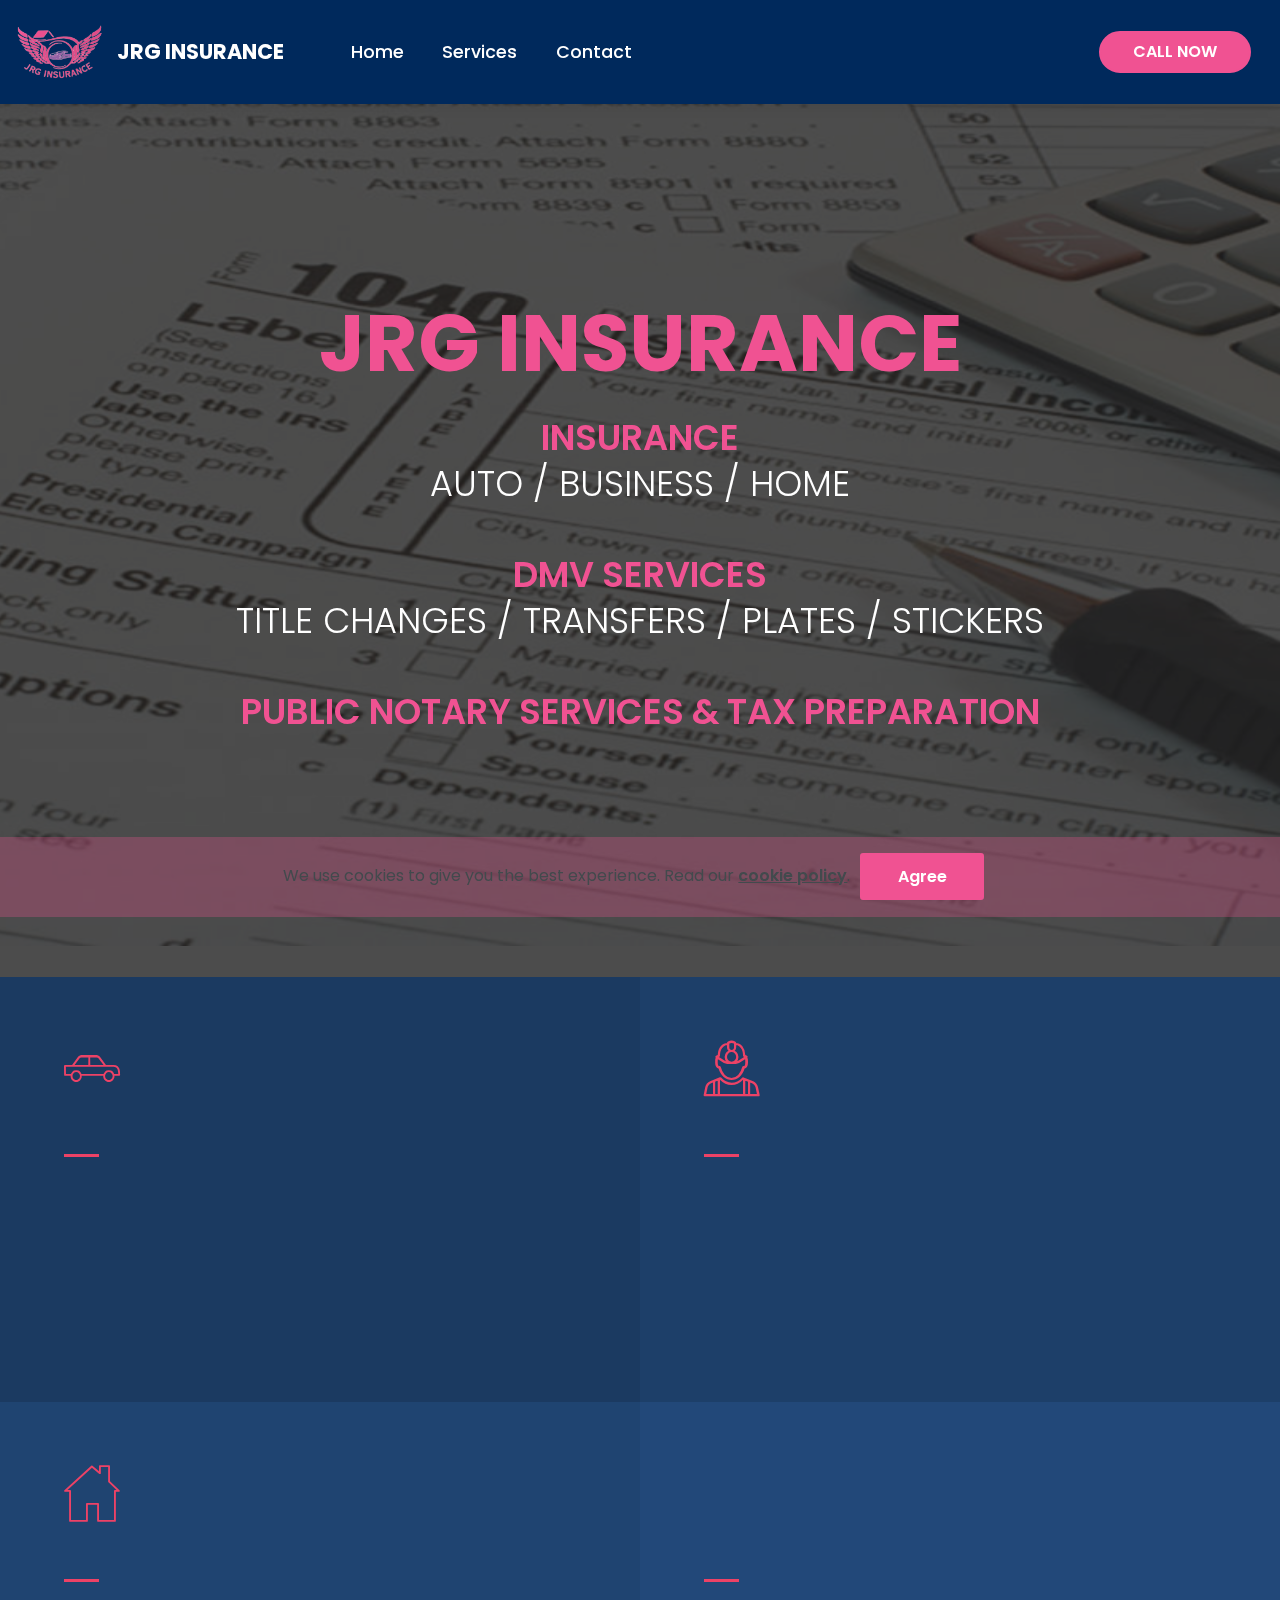
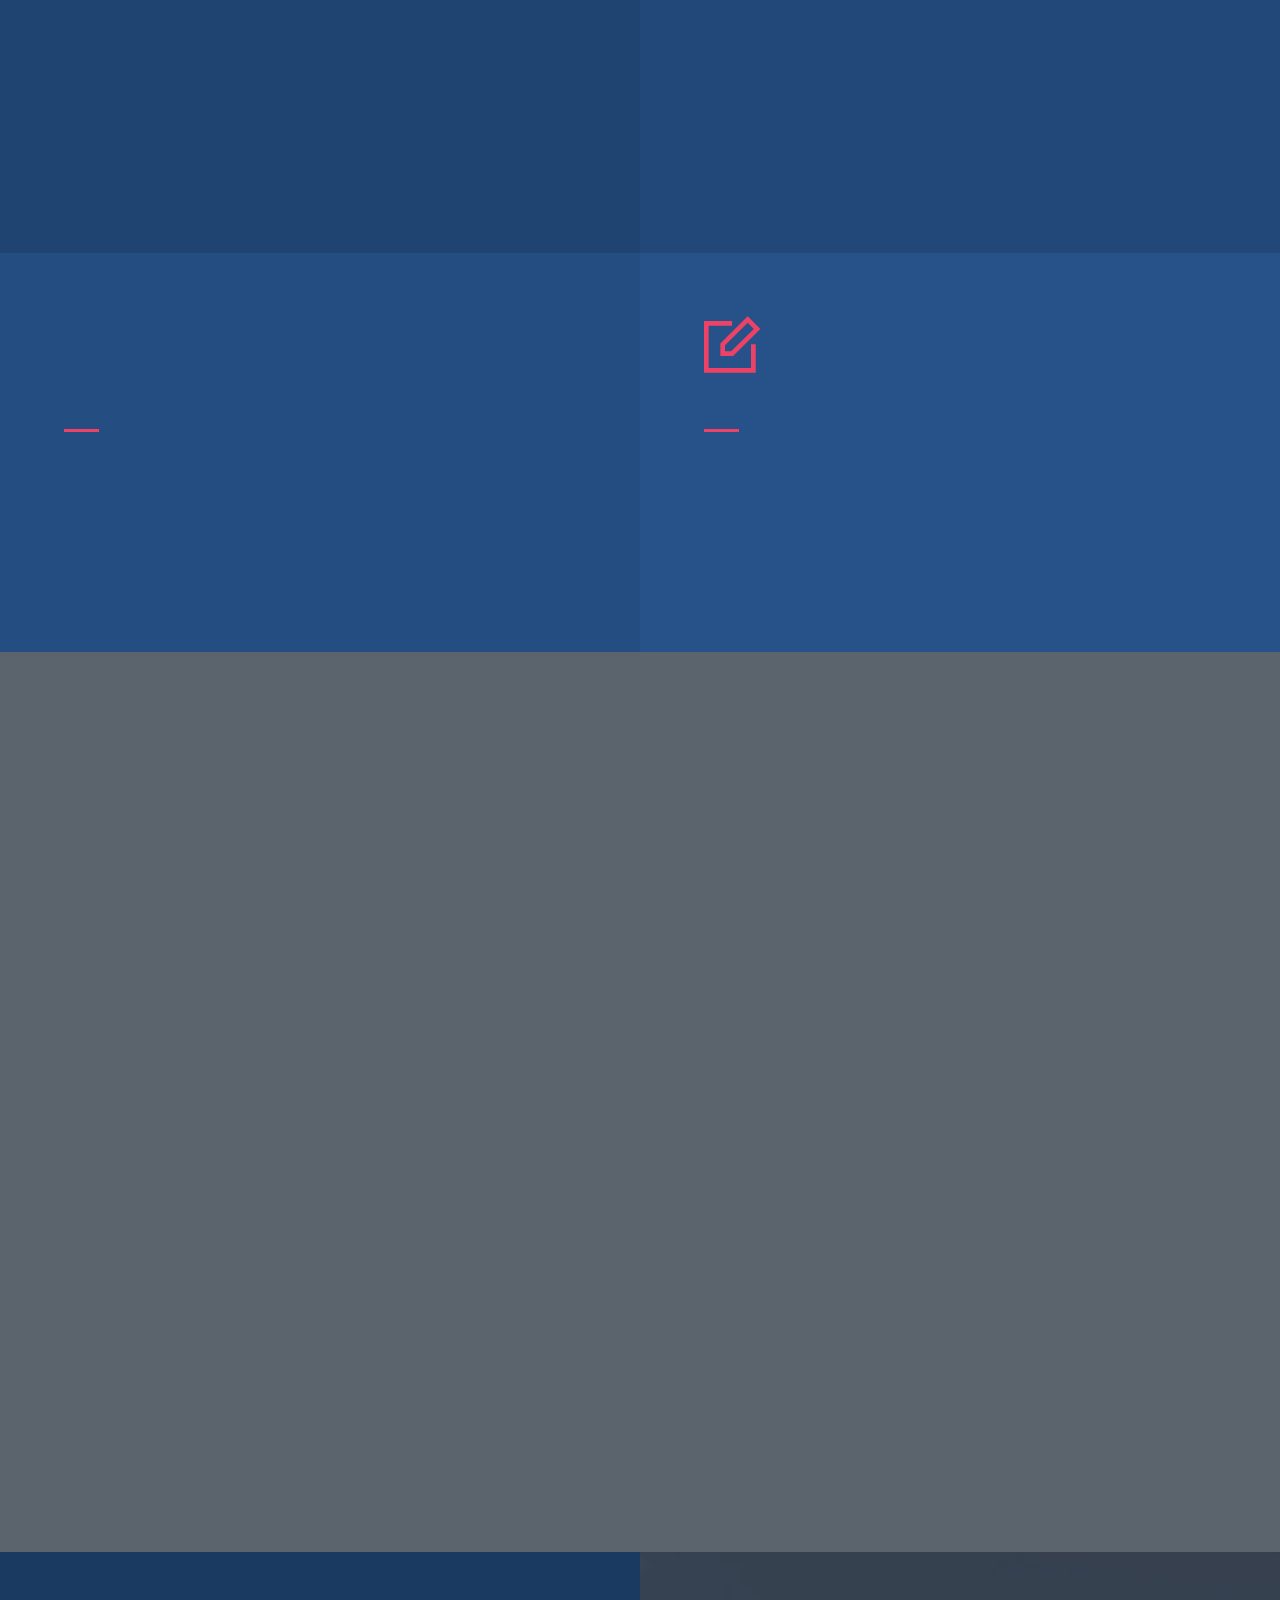
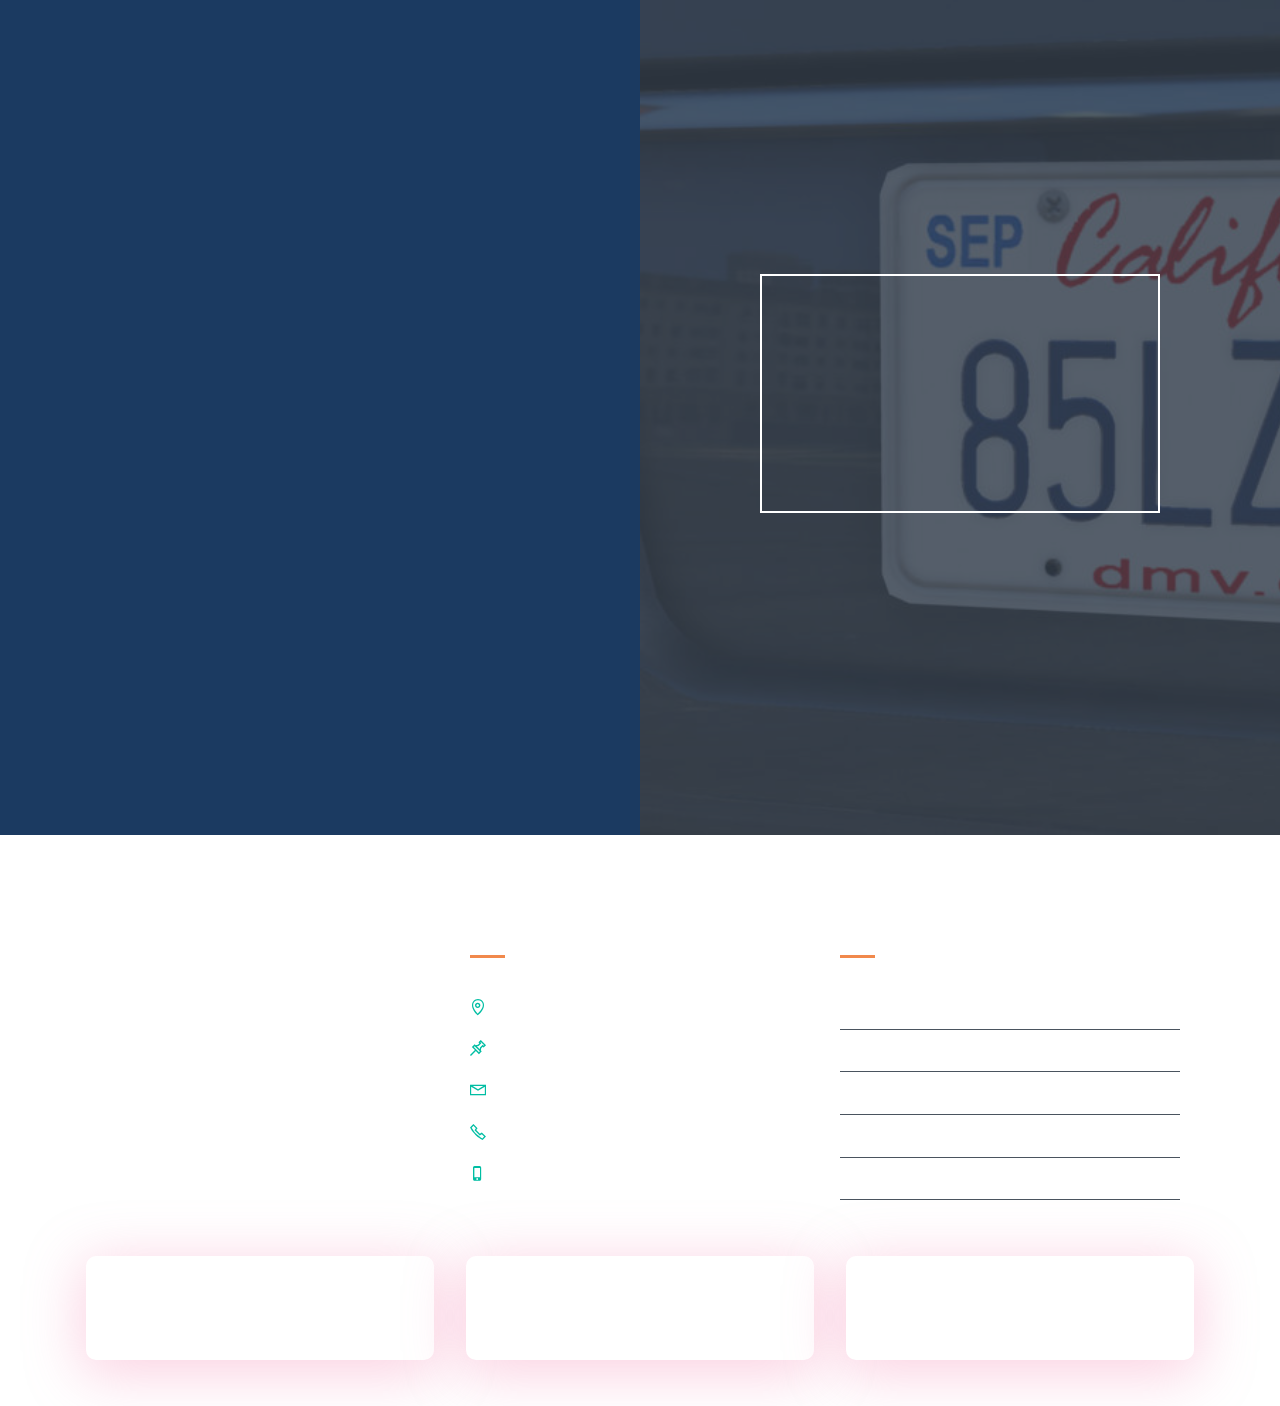
==== commit 347aba94: "create github pages" ====
--- a/index.html
+++ b/index.html
@@ -7,24 +7,29 @@
   <meta name="generator" content="Mobirise v4.12.3, mobirise.com">
   <meta name="viewport" content="width=device-width, initial-scale=1, minimum-scale=1">
   <link rel="shortcut icon" href="assets/images/logo-160x160.png" type="image/x-icon">
-  <meta name="description" content="">
+  <meta name="description" content="INSURANCE FOR AUTO / BUSINESS / HOME
+DMV SERVICES / TITLE CHANGES / TRANSFERS / PLATES / STICKERS / PUBLIC NOTARY SERVICES & TAX PREPARATION">
   
   
   <title>Home</title>
   <link rel="stylesheet" href="assets/icons-mind/style.css">
+  <link rel="stylesheet" href="assets/icon54/style.css">
+  <link rel="stylesheet" href="assets/bootstrap-material-design-font/css/material.css">
+  <link rel="stylesheet" href="assets/font-awesome/css/font-awesome.css">
+  <link rel="stylesheet" href="assets/web/assets/mobirise-icons2/mobirise2.css">
   <link rel="stylesheet" href="assets/web/assets/mobirise-icons/mobirise-icons.css">
-  <link rel="stylesheet" href="assets/web/assets/mobirise-icons2/mobirise2.css">
-  <link rel="stylesheet" href="assets/bootstrap-material-design-font/css/material.css">
-  <link rel="stylesheet" href="assets/icon54/style.css">
   <link rel="stylesheet" href="assets/tether/tether.min.css">
-  <link rel="stylesheet" href="assets/facebook-plugin/style.css">
   <link rel="stylesheet" href="assets/bootstrap/css/bootstrap.min.css">
   <link rel="stylesheet" href="assets/bootstrap/css/bootstrap-grid.min.css">
   <link rel="stylesheet" href="assets/bootstrap/css/bootstrap-reboot.min.css">
+  <link rel="stylesheet" href="assets/facebook-plugin/style.css">
+  <link rel="stylesheet" href="assets/animatecss/animate.min.css">
+  <link rel="stylesheet" href="assets/datepicker/jquery.datetimepicker.min.css">
+  <link rel="stylesheet" href="assets/web/assets/gdpr-plugin/gdpr-styles.css">
   <link rel="stylesheet" href="assets/formstyler/jquery.formstyler.css">
   <link rel="stylesheet" href="assets/formstyler/jquery.formstyler.theme.css">
-  <link rel="stylesheet" href="assets/datepicker/jquery.datetimepicker.min.css">
   <link rel="stylesheet" href="assets/dropdown/css/style.css">
+  <link rel="stylesheet" href="assets/socicon/css/styles.css">
   <link rel="stylesheet" href="assets/theme/css/style.css">
   <link rel="stylesheet" href="assets/recaptcha.css">
   <link rel="preload" as="style" href="assets/mobirise/css/mbr-additional.css"><link rel="stylesheet" href="assets/mobirise/css/mbr-additional.css" type="text/css">
@@ -246,7 +251,7 @@
         <div class="row">
             <div class="col-lg-6 mx-auto mbr-form form-col md-pb" data-form-type="formoid">
 <!--Formbuilder Form-->
-<form action="https://mobirise.com/" method="POST" class="mbr-form form-with-styler" data-form-title="Information Request"><input type="hidden" name="email" data-form-email="true" value="IINBMfquioNVb+PI13rdQ1vASdOXlwlXWf7PdoKh2OpX0q6/BpiPuUz9cbM/yZCiZ+7fD4DcEYYRUWJiZkyJEF93l3MkMuI3iKj4B6DJcoRvWvOK0HT0iEDbaHVg35fu.FbkTtJM12IGO/boyt7BSZITvANmZYs/AEqg7wPw+MNwhU9iaTVENMB+AwtZEIwYFExOBpgZAIsJS4j1hBza1sxBrYc0LdsLhU89CiWOoFARqQbUjC9Jpp0r/RHPhwCYG">
+<form action="https://mobirise.com/" method="POST" class="mbr-form form-with-styler" data-form-title="Information Request"><input type="hidden" name="email" data-form-email="true" value="nIXtbFkqvANzWQ6hKz5hMTiex6dwa0tXlK2/wgWuj19gQ978Aj6cZegfPdixeuGEUVwIimRhnZ8sDfGCyNwZxSi8vYKb/gtvrRo9Qi81Z+5bWzz7rB2Ssx2qF5vDfbnV.75Exe6AAU1oPp+E3Kji+vu6t2fyfzk0zrFCux+5bVCUtctMhM3rkpXsO1PxdvJN+9V+xhMSrV0P743tjFgKzrbttsNgaqGeOXxiDWKHhKELOmUzb5fbyDwUBkHrDVXlX">
 <div class="form-row">
 <div hidden="hidden" data-form-alert="" class="alert alert-success col-12">We'll be in touch soon!</div>
 <div hidden="hidden" data-form-alert-danger="" class="alert alert-danger col-12">Oops...! some problem!</div>
@@ -366,7 +371,11 @@
 <button type="submit" class="btn btn-sm btn-secondary display-7">Send</button>
 </div>
 </div>
-</form><!--Formbuilder Form-->
+<span class="gdpr-block">
+<label>
+<span class="textGDPR" style="color: #a7a7a7"><input type="checkbox" name="gdpr" id="gdpr-form01-5" required="">By continuing you agree to our <a style="color: #149dcc; text-decoration: none;" href="terms.html">Terms of Service</a> and <a style="color: #149dcc; text-decoration: none;" href="policy.html">Privacy Policy</a>.</span>
+</label>
+</span></form><!--Formbuilder Form-->
 </div>
             <div class="col-lg-6 m-auto">
                 <div class="text-wrap m-auto">
@@ -483,6 +492,77 @@
             </div>
         </div>
     </div>
+</section>
+
+<section class="extFeatures cid-s9pInoBCNY" id="extSocialButtons3-e">
+
+    
+
+    
+    <div class="container">
+        <div class="row justify-content-center">
+            <div class="col-md-12 col-lg-10">
+
+
+                
+                
+            </div>
+
+
+            <div class="card cardcolor p-3 col-12 col-md-6 col-lg-4">
+                <div class="card-wrapper">
+                    <div class="card-img">
+                        <a href="https://www.facebook.com/" target="_blank"><span class="mbr-iconfont ico1 fa-facebook-square fa" style="color: rgb(255, 51, 102); fill: rgb(255, 51, 102);"></span></a>
+                    </div>
+                    <div class="card-box">
+                        <h3 class="card-title align-left mbr-fonts-style display-5">Facebook</h3>
+                        <h4 class="mbr-text align-left mbr-fonts-style display-4">Visit Us</h4>
+                    </div>
+                    <div class="card-img">
+                        <a href="https://mobiri.se"><span class="mbr-iconfont ico2 mobi-mbri-right mobi-mbri"></span></a>
+                    </div>
+                </div>
+            </div>
+
+            <div class="card cardcolor p-3 col-12 col-md-6 col-lg-4">
+                <div class="card-wrapper">
+                    <div class="card-img">
+                        <a href="https://www.instagram.com/" target="_blank"><span class="mbr-iconfont ico1 fa-instagram fa" style="color: rgb(237, 66, 102); fill: rgb(237, 66, 102);"></span></a>
+                    </div>
+                    <div class="card-box">
+                        <h3 class="card-title align-left mbr-fonts-style display-5"><a href="https://mobiri.se" class="text-warning">I</a>nstagram</h3>
+                        <h4 class="mbr-text align-left mbr-fonts-style display-4">
+                            Follow Us</h4>
+                    </div>
+                    <div class="card-img">
+                        <a href="https://mobiri.se"><span class="mbr-iconfont ico2 mobi-mbri-right mobi-mbri"></span></a>
+                    </div>
+                </div>
+            </div>
+
+            <div class="card cardcolor p-3 col-12 col-md-6 col-lg-4">
+                <div class="card-wrapper">
+                    <div class="card-img">
+                        <a href="https://www.twitter.com/" target="_blank"><span class="mbr-iconfont ico1 socicon-twitter socicon" style="color: rgb(237, 66, 102); fill: rgb(237, 66, 102);"></span></a>
+                    </div>
+                    <div class="card-box">
+                        <h3 class="card-title align-left mbr-fonts-style display-5"><a href="https://mobiri.se" class="text-warning">Twitter</a></h3>
+                        <h4 class="mbr-text align-left mbr-fonts-style display-4">
+                            Tweet Us</h4>
+                    </div>
+                    <div class="card-img">
+                        <a href="https://mobiri.se"><span class="mbr-iconfont ico2 mobi-mbri-right mobi-mbri"></span></a>
+                    </div>
+                </div>
+            </div>
+
+            
+
+        </div>
+
+
+    </div>
+
 </section>
 
 <div class="modal mbr-popup cid-s9oYx7TgHp fade" tabindex="-1" role="dialog" data-on-timer-delay="7" data-overlay-color="#000000" data-overlay-opacity="0.6" id="mbr-popup-7" aria-hidden="true">
@@ -519,27 +599,32 @@
 
 
   <script src="assets/web/assets/jquery/jquery.min.js"></script>
+  <script src="assets/tether/tether.min.js"></script>
   <script src="assets/popper/popper.min.js"></script>
-  <script src="assets/tether/tether.min.js"></script>
+  <script src="assets/bootstrap/js/bootstrap.min.js"></script>
   <script src="https://connect.facebook.net/en_US/sdk.js#xfbml=1&version=v2.5"></script>
   <script src="https://apis.google.com/js/plusone.js"></script>
   <script src="assets/facebook-plugin/facebook-script.js"></script>
-  <script src="assets/bootstrap/js/bootstrap.min.js"></script>
-  <script src="assets/formstyler/jquery.formstyler.js"></script>
-  <script src="assets/formstyler/jquery.formstyler.min.js"></script>
-  <script src="assets/smoothscroll/smooth-scroll.js"></script>
+  <script src="assets/viewportchecker/jquery.viewportchecker.js"></script>
+  <script src="assets/parallax/jarallax.min.js"></script>
+  <script src="assets/web/assets/cookies-alert-plugin/cookies-alert-core.js"></script>
+  <script src="assets/web/assets/cookies-alert-plugin/cookies-alert-script.js"></script>
+  <script src="assets/datepicker/jquery.datetimepicker.full.js"></script>
   <script src="assets/popup-plugin/script.js"></script>
   <script src="assets/popup-ontimer-plugin/script.js"></script>
   <script src="assets/popup-overlay-plugin/script.js"></script>
-  <script src="assets/datepicker/jquery.datetimepicker.full.js"></script>
+  <script src="assets/smoothscroll/smooth-scroll.js"></script>
+  <script src="assets/formstyler/jquery.formstyler.js"></script>
+  <script src="assets/formstyler/jquery.formstyler.min.js"></script>
   <script src="assets/dropdown/js/nav-dropdown.js"></script>
   <script src="assets/dropdown/js/navbar-dropdown.js"></script>
   <script src="assets/touchswipe/jquery.touch-swipe.min.js"></script>
-  <script src="assets/parallax/jarallax.min.js"></script>
   <script src="assets/theme/js/script.js"></script>
   <script src="assets/formoid.min.js"></script>
   
   
-
+<input name="cookieData" type="hidden" data-cookie-customDialogSelector='null' data-cookie-colorText='#424a4d' data-cookie-colorBg='rgba(240, 82, 146, 0.29)' data-cookie-textButton='Agree' data-cookie-colorButton='' data-cookie-colorLink='#424a4d' data-cookie-underlineLink='true' data-cookie-text="We use cookies to give you the best experience. Read our <a href='privacy.html'>cookie policy</a>.">
+    <input name="animation" type="hidden">
+  
 </body>
 </html>--- a/assets/web/assets/gdpr-plugin/gdpr-styles.css
+++ b/assets/web/assets/gdpr-plugin/gdpr-styles.css
@@ -0,0 +1,27 @@
+.gdpr-block {
+    padding: 10px;
+    font-size: 14px;
+    display: block;
+    width: 100%;
+    text-align: center;
+}
+.gdpr-block.covert {
+	display: none;
+}
+.textGDPR {
+    position: relative;
+}
+.gdpr-block label span.textGDPR input[name='gdpr']{
+    width: 15px;
+    height: 15px;
+    margin: 0;
+    position: absolute;
+    top: 2px;
+    left: -20px;
+}
+.gdpr-block label {
+    color: #a7a7a7;
+    vertical-align: middle;
+    user-select: none;
+    margin-bottom: 0;
+}--- a/assets/socicon/css/styles.css
+++ b/assets/socicon/css/styles.css
@@ -0,0 +1,933 @@
+@charset "UTF-8";
+
+@font-face {
+  font-family: 'Socicon';
+  src:  url('../fonts/socicon.eot');
+  src:  url('../fonts/socicon.eot?#iefix') format('embedded-opentype'),
+    url('../fonts/socicon.woff2') format('woff2'),
+    url('../fonts/socicon.ttf') format('truetype'),
+    url('../fonts/socicon.woff') format('woff'),
+    url('../fonts/socicon.svg#socicon') format('svg');
+  font-weight: normal;
+  font-style: normal;
+}
+
+[data-icon]:before {
+  font-family: "socicon" !important;
+  content: attr(data-icon);
+  font-style: normal !important;
+  font-weight: normal !important;
+  font-variant: normal !important;
+  text-transform: none !important;
+  speak: none;
+  line-height: 1;
+  -webkit-font-smoothing: antialiased;
+  -moz-osx-font-smoothing: grayscale;
+}
+
+[class^="socicon-"], [class*=" socicon-"] {
+  /* use !important to prevent issues with browser extensions that change fonts */
+  font-family: 'Socicon' !important;
+  speak: none;
+  font-style: normal;
+  font-weight: normal;
+  font-variant: normal;
+  text-transform: none;
+  line-height: 1;
+
+  /* Better Font Rendering =========== */
+  -webkit-font-smoothing: antialiased;
+  -moz-osx-font-smoothing: grayscale;
+}
+
+.socicon-eitaa:before {
+  content: "\e97c";
+}
+.socicon-soroush:before {
+  content: "\e97d";
+}
+.socicon-bale:before {
+  content: "\e97e";
+}
+.socicon-zazzle:before {
+  content: "\e97b";
+}
+.socicon-society6:before {
+  content: "\e97a";
+}
+.socicon-redbubble:before {
+  content: "\e979";
+}
+.socicon-avvo:before {
+  content: "\e978";
+}
+.socicon-stitcher:before {
+  content: "\e977";
+}
+.socicon-googlehangouts:before {
+  content: "\e974";
+}
+.socicon-dlive:before {
+  content: "\e975";
+}
+.socicon-vsco:before {
+  content: "\e976";
+}
+.socicon-flipboard:before {
+  content: "\e973";
+}
+.socicon-ubuntu:before {
+  content: "\e958";
+}
+.socicon-artstation:before {
+  content: "\e959";
+}
+.socicon-invision:before {
+  content: "\e95a";
+}
+.socicon-torial:before {
+  content: "\e95b";
+}
+.socicon-collectorz:before {
+  content: "\e95c";
+}
+.socicon-seenthis:before {
+  content: "\e95d";
+}
+.socicon-googleplaymusic:before {
+  content: "\e95e";
+}
+.socicon-debian:before {
+  content: "\e95f";
+}
+.socicon-filmfreeway:before {
+  content: "\e960";
+}
+.socicon-gnome:before {
+  content: "\e961";
+}
+.socicon-itchio:before {
+  content: "\e962";
+}
+.socicon-jamendo:before {
+  content: "\e963";
+}
+.socicon-mix:before {
+  content: "\e964";
+}
+.socicon-sharepoint:before {
+  content: "\e965";
+}
+.socicon-tinder:before {
+  content: "\e966";
+}
+.socicon-windguru:before {
+  content: "\e967";
+}
+.socicon-cdbaby:before {
+  content: "\e968";
+}
+.socicon-elementaryos:before {
+  content: "\e969";
+}
+.socicon-stage32:before {
+  content: "\e96a";
+}
+.socicon-tiktok:before {
+  content: "\e96b";
+}
+.socicon-gitter:before {
+  content: "\e96c";
+}
+.socicon-letterboxd:before {
+  content: "\e96d";
+}
+.socicon-threema:before {
+  content: "\e96e";
+}
+.socicon-splice:before {
+  content: "\e96f";
+}
+.socicon-metapop:before {
+  content: "\e970";
+}
+.socicon-naver:before {
+  content: "\e971";
+}
+.socicon-remote:before {
+  content: "\e972";
+}
+.socicon-internet:before {
+  content: "\e957";
+}
+.socicon-moddb:before {
+  content: "\e94b";
+}
+.socicon-indiedb:before {
+  content: "\e94c";
+}
+.socicon-traxsource:before {
+  content: "\e94d";
+}
+.socicon-gamefor:before {
+  content: "\e94e";
+}
+.socicon-pixiv:before {
+  content: "\e94f";
+}
+.socicon-myanimelist:before {
+  content: "\e950";
+}
+.socicon-blackberry:before {
+  content: "\e951";
+}
+.socicon-wickr:before {
+  content: "\e952";
+}
+.socicon-spip:before {
+  content: "\e953";
+}
+.socicon-napster:before {
+  content: "\e954";
+}
+.socicon-beatport:before {
+  content: "\e955";
+}
+.socicon-hackerone:before {
+  content: "\e956";
+}
+.socicon-hackernews:before {
+  content: "\e946";
+}
+.socicon-smashwords:before {
+  content: "\e947";
+}
+.socicon-kobo:before {
+  content: "\e948";
+}
+.socicon-bookbub:before {
+  content: "\e949";
+}
+.socicon-mailru:before {
+  content: "\e94a";
+}
+.socicon-gitlab:before {
+  content: "\e945";
+}
+.socicon-instructables:before {
+  content: "\e944";
+}
+.socicon-portfolio:before {
+  content: "\e943";
+}
+.socicon-codered:before {
+  content: "\e940";
+}
+.socicon-origin:before {
+  content: "\e941";
+}
+.socicon-nextdoor:before {
+  content: "\e942";
+}
+.socicon-udemy:before {
+  content: "\e93f";
+}
+.socicon-livemaster:before {
+  content: "\e93e";
+}
+.socicon-crunchbase:before {
+  content: "\e93b";
+}
+.socicon-homefy:before {
+  content: "\e93c";
+}
+.socicon-calendly:before {
+  content: "\e93d";
+}
+.socicon-realtor:before {
+  content: "\e90f";
+}
+.socicon-tidal:before {
+  content: "\e910";
+}
+.socicon-qobuz:before {
+  content: "\e911";
+}
+.socicon-natgeo:before {
+  content: "\e912";
+}
+.socicon-mastodon:before {
+  content: "\e913";
+}
+.socicon-unsplash:before {
+  content: "\e914";
+}
+.socicon-homeadvisor:before {
+  content: "\e915";
+}
+.socicon-angieslist:before {
+  content: "\e916";
+}
+.socicon-codepen:before {
+  content: "\e917";
+}
+.socicon-slack:before {
+  content: "\e918";
+}
+.socicon-openaigym:before {
+  content: "\e919";
+}
+.socicon-logmein:before {
+  content: "\e91a";
+}
+.socicon-fiverr:before {
+  content: "\e91b";
+}
+.socicon-gotomeeting:before {
+  content: "\e91c";
+}
+.socicon-aliexpress:before {
+  content: "\e91d";
+}
+.socicon-guru:before {
+  content: "\e91e";
+}
+.socicon-appstore:before {
+  content: "\e91f";
+}
+.socicon-homes:before {
+  content: "\e920";
+}
+.socicon-zoom:before {
+  content: "\e921";
+}
+.socicon-alibaba:before {
+  content: "\e922";
+}
+.socicon-craigslist:before {
+  content: "\e923";
+}
+.socicon-wix:before {
+  content: "\e924";
+}
+.socicon-redfin:before {
+  content: "\e925";
+}
+.socicon-googlecalendar:before {
+  content: "\e926";
+}
+.socicon-shopify:before {
+  content: "\e927";
+}
+.socicon-freelancer:before {
+  content: "\e928";
+}
+.socicon-seedrs:before {
+  content: "\e929";
+}
+.socicon-bing:before {
+  content: "\e92a";
+}
+.socicon-doodle:before {
+  content: "\e92b";
+}
+.socicon-bonanza:before {
+  content: "\e92c";
+}
+.socicon-squarespace:before {
+  content: "\e92d";
+}
+.socicon-toptal:before {
+  content: "\e92e";
+}
+.socicon-gust:before {
+  content: "\e92f";
+}
+.socicon-ask:before {
+  content: "\e930";
+}
+.socicon-trulia:before {
+  content: "\e931";
+}
+.socicon-loomly:before {
+  content: "\e932";
+}
+.socicon-ghost:before {
+  content: "\e933";
+}
+.socicon-upwork:before {
+  content: "\e934";
+}
+.socicon-fundable:before {
+  content: "\e935";
+}
+.socicon-booking:before {
+  content: "\e936";
+}
+.socicon-googlemaps:before {
+  content: "\e937";
+}
+.socicon-zillow:before {
+  content: "\e938";
+}
+.socicon-niconico:before {
+  content: "\e939";
+}
+.socicon-toneden:before {
+  content: "\e93a";
+}
+.socicon-augment:before {
+  content: "\e908";
+}
+.socicon-bitbucket:before {
+  content: "\e909";
+}
+.socicon-fyuse:before {
+  content: "\e90a";
+}
+.socicon-yt-gaming:before {
+  content: "\e90b";
+}
+.socicon-sketchfab:before {
+  content: "\e90c";
+}
+.socicon-mobcrush:before {
+  content: "\e90d";
+}
+.socicon-microsoft:before {
+  content: "\e90e";
+}
+.socicon-pandora:before {
+  content: "\e907";
+}
+.socicon-messenger:before {
+  content: "\e906";
+}
+.socicon-gamewisp:before {
+  content: "\e905";
+}
+.socicon-bloglovin:before {
+  content: "\e904";
+}
+.socicon-tunein:before {
+  content: "\e903";
+}
+.socicon-gamejolt:before {
+  content: "\e901";
+}
+.socicon-trello:before {
+  content: "\e902";
+}
+.socicon-spreadshirt:before {
+  content: "\e900";
+}
+.socicon-500px:before {
+  content: "\e000";
+}
+.socicon-8tracks:before {
+  content: "\e001";
+}
+.socicon-airbnb:before {
+  content: "\e002";
+}
+.socicon-alliance:before {
+  content: "\e003";
+}
+.socicon-amazon:before {
+  content: "\e004";
+}
+.socicon-amplement:before {
+  content: "\e005";
+}
+.socicon-android:before {
+  content: "\e006";
+}
+.socicon-angellist:before {
+  content: "\e007";
+}
+.socicon-apple:before {
+  content: "\e008";
+}
+.socicon-appnet:before {
+  content: "\e009";
+}
+.socicon-baidu:before {
+  content: "\e00a";
+}
+.socicon-bandcamp:before {
+  content: "\e00b";
+}
+.socicon-battlenet:before {
+  content: "\e00c";
+}
+.socicon-mixer:before {
+  content: "\e00d";
+}
+.socicon-bebee:before {
+  content: "\e00e";
+}
+.socicon-bebo:before {
+  content: "\e00f";
+}
+.socicon-behance:before {
+  content: "\e010";
+}
+.socicon-blizzard:before {
+  content: "\e011";
+}
+.socicon-blogger:before {
+  content: "\e012";
+}
+.socicon-buffer:before {
+  content: "\e013";
+}
+.socicon-chrome:before {
+  content: "\e014";
+}
+.socicon-coderwall:before {
+  content: "\e015";
+}
+.socicon-curse:before {
+  content: "\e016";
+}
+.socicon-dailymotion:before {
+  content: "\e017";
+}
+.socicon-deezer:before {
+  content: "\e018";
+}
+.socicon-delicious:before {
+  content: "\e019";
+}
+.socicon-deviantart:before {
+  content: "\e01a";
+}
+.socicon-diablo:before {
+  content: "\e01b";
+}
+.socicon-digg:before {
+  content: "\e01c";
+}
+.socicon-discord:before {
+  content: "\e01d";
+}
+.socicon-disqus:before {
+  content: "\e01e";
+}
+.socicon-douban:before {
+  content: "\e01f";
+}
+.socicon-draugiem:before {
+  content: "\e020";
+}
+.socicon-dribbble:before {
+  content: "\e021";
+}
+.socicon-drupal:before {
+  content: "\e022";
+}
+.socicon-ebay:before {
+  content: "\e023";
+}
+.socicon-ello:before {
+  content: "\e024";
+}
+.socicon-endomodo:before {
+  content: "\e025";
+}
+.socicon-envato:before {
+  content: "\e026";
+}
+.socicon-etsy:before {
+  content: "\e027";
+}
+.socicon-facebook:before {
+  content: "\e028";
+}
+.socicon-feedburner:before {
+  content: "\e029";
+}
+.socicon-filmweb:before {
+  content: "\e02a";
+}
+.socicon-firefox:before {
+  content: "\e02b";
+}
+.socicon-flattr:before {
+  content: "\e02c";
+}
+.socicon-flickr:before {
+  content: "\e02d";
+}
+.socicon-formulr:before {
+  content: "\e02e";
+}
+.socicon-forrst:before {
+  content: "\e02f";
+}
+.socicon-foursquare:before {
+  content: "\e030";
+}
+.socicon-friendfeed:before {
+  content: "\e031";
+}
+.socicon-github:before {
+  content: "\e032";
+}
+.socicon-goodreads:before {
+  content: "\e033";
+}
+.socicon-google:before {
+  content: "\e034";
+}
+.socicon-googlescholar:before {
+  content: "\e035";
+}
+.socicon-googlegroups:before {
+  content: "\e036";
+}
+.socicon-googlephotos:before {
+  content: "\e037";
+}
+.socicon-googleplus:before {
+  content: "\e038";
+}
+.socicon-grooveshark:before {
+  content: "\e039";
+}
+.socicon-hackerrank:before {
+  content: "\e03a";
+}
+.socicon-hearthstone:before {
+  content: "\e03b";
+}
+.socicon-hellocoton:before {
+  content: "\e03c";
+}
+.socicon-heroes:before {
+  content: "\e03d";
+}
+.socicon-smashcast:before {
+  content: "\e03e";
+}
+.socicon-horde:before {
+  content: "\e03f";
+}
+.socicon-houzz:before {
+  content: "\e040";
+}
+.socicon-icq:before {
+  content: "\e041";
+}
+.socicon-identica:before {
+  content: "\e042";
+}
+.socicon-imdb:before {
+  content: "\e043";
+}
+.socicon-instagram:before {
+  content: "\e044";
+}
+.socicon-issuu:before {
+  content: "\e045";
+}
+.socicon-istock:before {
+  content: "\e046";
+}
+.socicon-itunes:before {
+  content: "\e047";
+}
+.socicon-keybase:before {
+  content: "\e048";
+}
+.socicon-lanyrd:before {
+  content: "\e049";
+}
+.socicon-lastfm:before {
+  content: "\e04a";
+}
+.socicon-line:before {
+  content: "\e04b";
+}
+.socicon-linkedin:before {
+  content: "\e04c";
+}
+.socicon-livejournal:before {
+  content: "\e04d";
+}
+.socicon-lyft:before {
+  content: "\e04e";
+}
+.socicon-macos:before {
+  content: "\e04f";
+}
+.socicon-mail:before {
+  content: "\e050";
+}
+.socicon-medium:before {
+  content: "\e051";
+}
+.socicon-meetup:before {
+  content: "\e052";
+}
+.socicon-mixcloud:before {
+  content: "\e053";
+}
+.socicon-modelmayhem:before {
+  content: "\e054";
+}
+.socicon-mumble:before {
+  content: "\e055";
+}
+.socicon-myspace:before {
+  content: "\e056";
+}
+.socicon-newsvine:before {
+  content: "\e057";
+}
+.socicon-nintendo:before {
+  content: "\e058";
+}
+.socicon-npm:before {
+  content: "\e059";
+}
+.socicon-odnoklassniki:before {
+  content: "\e05a";
+}
+.socicon-openid:before {
+  content: "\e05b";
+}
+.socicon-opera:before {
+  content: "\e05c";
+}
+.socicon-outlook:before {
+  content: "\e05d";
+}
+.socicon-overwatch:before {
+  content: "\e05e";
+}
+.socicon-patreon:before {
+  content: "\e05f";
+}
+.socicon-paypal:before {
+  content: "\e060";
+}
+.socicon-periscope:before {
+  content: "\e061";
+}
+.socicon-persona:before {
+  content: "\e062";
+}
+.socicon-pinterest:before {
+  content: "\e063";
+}
+.socicon-play:before {
+  content: "\e064";
+}
+.socicon-player:before {
+  content: "\e065";
+}
+.socicon-playstation:before {
+  content: "\e066";
+}
+.socicon-pocket:before {
+  content: "\e067";
+}
+.socicon-qq:before {
+  content: "\e068";
+}
+.socicon-quora:before {
+  content: "\e069";
+}
+.socicon-raidcall:before {
+  content: "\e06a";
+}
+.socicon-ravelry:before {
+  content: "\e06b";
+}
+.socicon-reddit:before {
+  content: "\e06c";
+}
+.socicon-renren:before {
+  content: "\e06d";
+}
+.socicon-researchgate:before {
+  content: "\e06e";
+}
+.socicon-residentadvisor:before {
+  content: "\e06f";
+}
+.socicon-reverbnation:before {
+  content: "\e070";
+}
+.socicon-rss:before {
+  content: "\e071";
+}
+.socicon-sharethis:before {
+  content: "\e072";
+}
+.socicon-skype:before {
+  content: "\e073";
+}
+.socicon-slideshare:before {
+  content: "\e074";
+}
+.socicon-smugmug:before {
+  content: "\e075";
+}
+.socicon-snapchat:before {
+  content: "\e076";
+}
+.socicon-songkick:before {
+  content: "\e077";
+}
+.socicon-soundcloud:before {
+  content: "\e078";
+}
+.socicon-spotify:before {
+  content: "\e079";
+}
+.socicon-stackexchange:before {
+  content: "\e07a";
+}
+.socicon-stackoverflow:before {
+  content: "\e07b";
+}
+.socicon-starcraft:before {
+  content: "\e07c";
+}
+.socicon-stayfriends:before {
+  content: "\e07d";
+}
+.socicon-steam:before {
+  content: "\e07e";
+}
+.socicon-storehouse:before {
+  content: "\e07f";
+}
+.socicon-strava:before {
+  content: "\e080";
+}
+.socicon-streamjar:before {
+  content: "\e081";
+}
+.socicon-stumbleupon:before {
+  content: "\e082";
+}
+.socicon-swarm:before {
+  content: "\e083";
+}
+.socicon-teamspeak:before {
+  content: "\e084";
+}
+.socicon-teamviewer:before {
+  content: "\e085";
+}
+.socicon-technorati:before {
+  content: "\e086";
+}
+.socicon-telegram:before {
+  content: "\e087";
+}
+.socicon-tripadvisor:before {
+  content: "\e088";
+}
+.socicon-tripit:before {
+  content: "\e089";
+}
+.socicon-triplej:before {
+  content: "\e08a";
+}
+.socicon-tumblr:before {
+  content: "\e08b";
+}
+.socicon-twitch:before {
+  content: "\e08c";
+}
+.socicon-twitter:before {
+  content: "\e08d";
+}
+.socicon-uber:before {
+  content: "\e08e";
+}
+.socicon-ventrilo:before {
+  content: "\e08f";
+}
+.socicon-viadeo:before {
+  content: "\e090";
+}
+.socicon-viber:before {
+  content: "\e091";
+}
+.socicon-viewbug:before {
+  content: "\e092";
+}
+.socicon-vimeo:before {
+  content: "\e093";
+}
+.socicon-vine:before {
+  content: "\e094";
+}
+.socicon-vkontakte:before {
+  content: "\e095";
+}
+.socicon-warcraft:before {
+  content: "\e096";
+}
+.socicon-wechat:before {
+  content: "\e097";
+}
+.socicon-weibo:before {
+  content: "\e098";
+}
+.socicon-whatsapp:before {
+  content: "\e099";
+}
+.socicon-wikipedia:before {
+  content: "\e09a";
+}
+.socicon-windows:before {
+  content: "\e09b";
+}
+.socicon-wordpress:before {
+  content: "\e09c";
+}
+.socicon-wykop:before {
+  content: "\e09d";
+}
+.socicon-xbox:before {
+  content: "\e09e";
+}
+.socicon-xing:before {
+  content: "\e09f";
+}
+.socicon-yahoo:before {
+  content: "\e0a0";
+}
+.socicon-yammer:before {
+  content: "\e0a1";
+}
+.socicon-yandex:before {
+  content: "\e0a2";
+}
+.socicon-yelp:before {
+  content: "\e0a3";
+}
+.socicon-younow:before {
+  content: "\e0a4";
+}
+.socicon-youtube:before {
+  content: "\e0a5";
+}
+.socicon-zapier:before {
+  content: "\e0a6";
+}
+.socicon-zerply:before {
+  content: "\e0a7";
+}
+.socicon-zomato:before {
+  content: "\e0a8";
+}
+.socicon-zynga:before {
+  content: "\e0a9";
+}
--- a/assets/mobirise/css/mbr-additional.css
+++ b/assets/mobirise/css/mbr-additional.css
@@ -487,10 +487,21 @@
 .alert-danger {
   background-color: #b1a374;
 }
+.mbr-section-btn a.btn:not(.btn-form) {
+  border-radius: 100px;
+}
 .mbr-section-btn a.btn:not(.btn-form):hover,
 .mbr-section-btn a.btn:not(.btn-form):focus {
   box-shadow: none !important;
 }
+.mbr-section-btn a.btn:not(.btn-form):hover,
+.mbr-section-btn a.btn:not(.btn-form):focus {
+  box-shadow: 0 10px 40px 0 rgba(0, 0, 0, 0.2) !important;
+  -webkit-box-shadow: 0 10px 40px 0 rgba(0, 0, 0, 0.2) !important;
+}
+.mbr-gallery-filter li a {
+  border-radius: 100px !important;
+}
 .mbr-gallery-filter li.active .btn {
   background-color: #f05292;
   border-color: #f05292;
@@ -498,6 +509,9 @@
 }
 .mbr-gallery-filter li.active .btn:focus {
   box-shadow: none;
+}
+.nav-tabs .nav-link {
+  border-radius: 100px !important;
 }
 a,
 a:hover {
@@ -629,6 +643,19 @@
 /* Forms */
 .mbr-form .btn {
   margin: .4rem 0;
+}
+.mbr-form .input-group-btn a.btn {
+  border-radius: 100px !important;
+}
+.mbr-form .input-group-btn a.btn:hover {
+  box-shadow: 0 10px 40px 0 rgba(0, 0, 0, 0.2);
+}
+.mbr-form .input-group-btn button[type="submit"] {
+  border-radius: 100px !important;
+  padding: 1rem 3rem;
+}
+.mbr-form .input-group-btn button[type="submit"]:hover {
+  box-shadow: 0 10px 40px 0 rgba(0, 0, 0, 0.2);
 }
 .jq-selectbox li:hover,
 .jq-selectbox li.selected {
@@ -1348,7 +1375,7 @@
 }
 .cid-s9oYPMaZr9 {
   padding-top: 75px;
-  padding-bottom: 75px;
+  padding-bottom: 0px;
   background-color: #ffffff;
 }
 .cid-s9oYPMaZr9 section {
@@ -1424,6 +1451,62 @@
 }
 .cid-s9oYPMaZr9 .link-title {
   color: #000000;
+}
+.cid-s9pInoBCNY {
+  padding-top: 30px;
+  padding-bottom: 30px;
+  background-color: #ffffff;
+}
+.cid-s9pInoBCNY .mbr-text {
+  color: #767676;
+}
+.cid-s9pInoBCNY .card-wrapper {
+  display: flex;
+  flex-direction: row;
+  border-radius: 10px;
+  align-items: center;
+  justify-content: center;
+  background-color: #ffffff;
+  transition: all 0.3s;
+  padding: 1rem 1rem !important;
+  box-shadow: 0 10px 55px 5px rgba(244, 129, 176, 0.35);
+}
+.cid-s9pInoBCNY .card-wrapper:hover {
+  transform: translateY(-1rem);
+}
+.cid-s9pInoBCNY .card-wrapper:hover .ico2 {
+  color: #f05292 !important;
+}
+.cid-s9pInoBCNY .text-info:hover {
+  color: inherit!important;
+}
+.cid-s9pInoBCNY .ico2 {
+  color: #232323 !important;
+  transition: all 0.6s;
+}
+.cid-s9pInoBCNY .card-box {
+  padding: 0rem 1rem;
+}
+.cid-s9pInoBCNY .card-img {
+  width: auto;
+}
+.cid-s9pInoBCNY .ico1 {
+  font-size: 3rem !important;
+}
+.cid-s9pInoBCNY h3,
+.cid-s9pInoBCNY h4 {
+  padding: 0;
+  margin: 0;
+}
+.cid-s9pInoBCNY .card-title,
+.cid-s9pInoBCNY .card-img {
+  color: #232323;
+}
+.cid-s9pInoBCNY H3 {
+  color: #767676;
+}
+.cid-s9pInoBCNY H1 {
+  color: #232323;
 }
 .cid-s9oYx7TgHp.popup-builder {
   background-color: #ffffff;
--- a/assets/mobirise/css/mbr-additional.css
+++ b/assets/mobirise/css/mbr-additional.css
@@ -487,10 +487,21 @@
 .alert-danger {
   background-color: #b1a374;
 }
+.mbr-section-btn a.btn:not(.btn-form) {
+  border-radius: 100px;
+}
 .mbr-section-btn a.btn:not(.btn-form):hover,
 .mbr-section-btn a.btn:not(.btn-form):focus {
   box-shadow: none !important;
 }
+.mbr-section-btn a.btn:not(.btn-form):hover,
+.mbr-section-btn a.btn:not(.btn-form):focus {
+  box-shadow: 0 10px 40px 0 rgba(0, 0, 0, 0.2) !important;
+  -webkit-box-shadow: 0 10px 40px 0 rgba(0, 0, 0, 0.2) !important;
+}
+.mbr-gallery-filter li a {
+  border-radius: 100px !important;
+}
 .mbr-gallery-filter li.active .btn {
   background-color: #f05292;
   border-color: #f05292;
@@ -498,6 +509,9 @@
 }
 .mbr-gallery-filter li.active .btn:focus {
   box-shadow: none;
+}
+.nav-tabs .nav-link {
+  border-radius: 100px !important;
 }
 a,
 a:hover {
@@ -629,6 +643,19 @@
 /* Forms */
 .mbr-form .btn {
   margin: .4rem 0;
+}
+.mbr-form .input-group-btn a.btn {
+  border-radius: 100px !important;
+}
+.mbr-form .input-group-btn a.btn:hover {
+  box-shadow: 0 10px 40px 0 rgba(0, 0, 0, 0.2);
+}
+.mbr-form .input-group-btn button[type="submit"] {
+  border-radius: 100px !important;
+  padding: 1rem 3rem;
+}
+.mbr-form .input-group-btn button[type="submit"]:hover {
+  box-shadow: 0 10px 40px 0 rgba(0, 0, 0, 0.2);
 }
 .jq-selectbox li:hover,
 .jq-selectbox li.selected {
@@ -1348,7 +1375,7 @@
 }
 .cid-s9oYPMaZr9 {
   padding-top: 75px;
-  padding-bottom: 75px;
+  padding-bottom: 0px;
   background-color: #ffffff;
 }
 .cid-s9oYPMaZr9 section {
@@ -1424,6 +1451,62 @@
 }
 .cid-s9oYPMaZr9 .link-title {
   color: #000000;
+}
+.cid-s9pInoBCNY {
+  padding-top: 30px;
+  padding-bottom: 30px;
+  background-color: #ffffff;
+}
+.cid-s9pInoBCNY .mbr-text {
+  color: #767676;
+}
+.cid-s9pInoBCNY .card-wrapper {
+  display: flex;
+  flex-direction: row;
+  border-radius: 10px;
+  align-items: center;
+  justify-content: center;
+  background-color: #ffffff;
+  transition: all 0.3s;
+  padding: 1rem 1rem !important;
+  box-shadow: 0 10px 55px 5px rgba(244, 129, 176, 0.35);
+}
+.cid-s9pInoBCNY .card-wrapper:hover {
+  transform: translateY(-1rem);
+}
+.cid-s9pInoBCNY .card-wrapper:hover .ico2 {
+  color: #f05292 !important;
+}
+.cid-s9pInoBCNY .text-info:hover {
+  color: inherit!important;
+}
+.cid-s9pInoBCNY .ico2 {
+  color: #232323 !important;
+  transition: all 0.6s;
+}
+.cid-s9pInoBCNY .card-box {
+  padding: 0rem 1rem;
+}
+.cid-s9pInoBCNY .card-img {
+  width: auto;
+}
+.cid-s9pInoBCNY .ico1 {
+  font-size: 3rem !important;
+}
+.cid-s9pInoBCNY h3,
+.cid-s9pInoBCNY h4 {
+  padding: 0;
+  margin: 0;
+}
+.cid-s9pInoBCNY .card-title,
+.cid-s9pInoBCNY .card-img {
+  color: #232323;
+}
+.cid-s9pInoBCNY H3 {
+  color: #767676;
+}
+.cid-s9pInoBCNY H1 {
+  color: #232323;
 }
 .cid-s9oYx7TgHp.popup-builder {
   background-color: #ffffff;
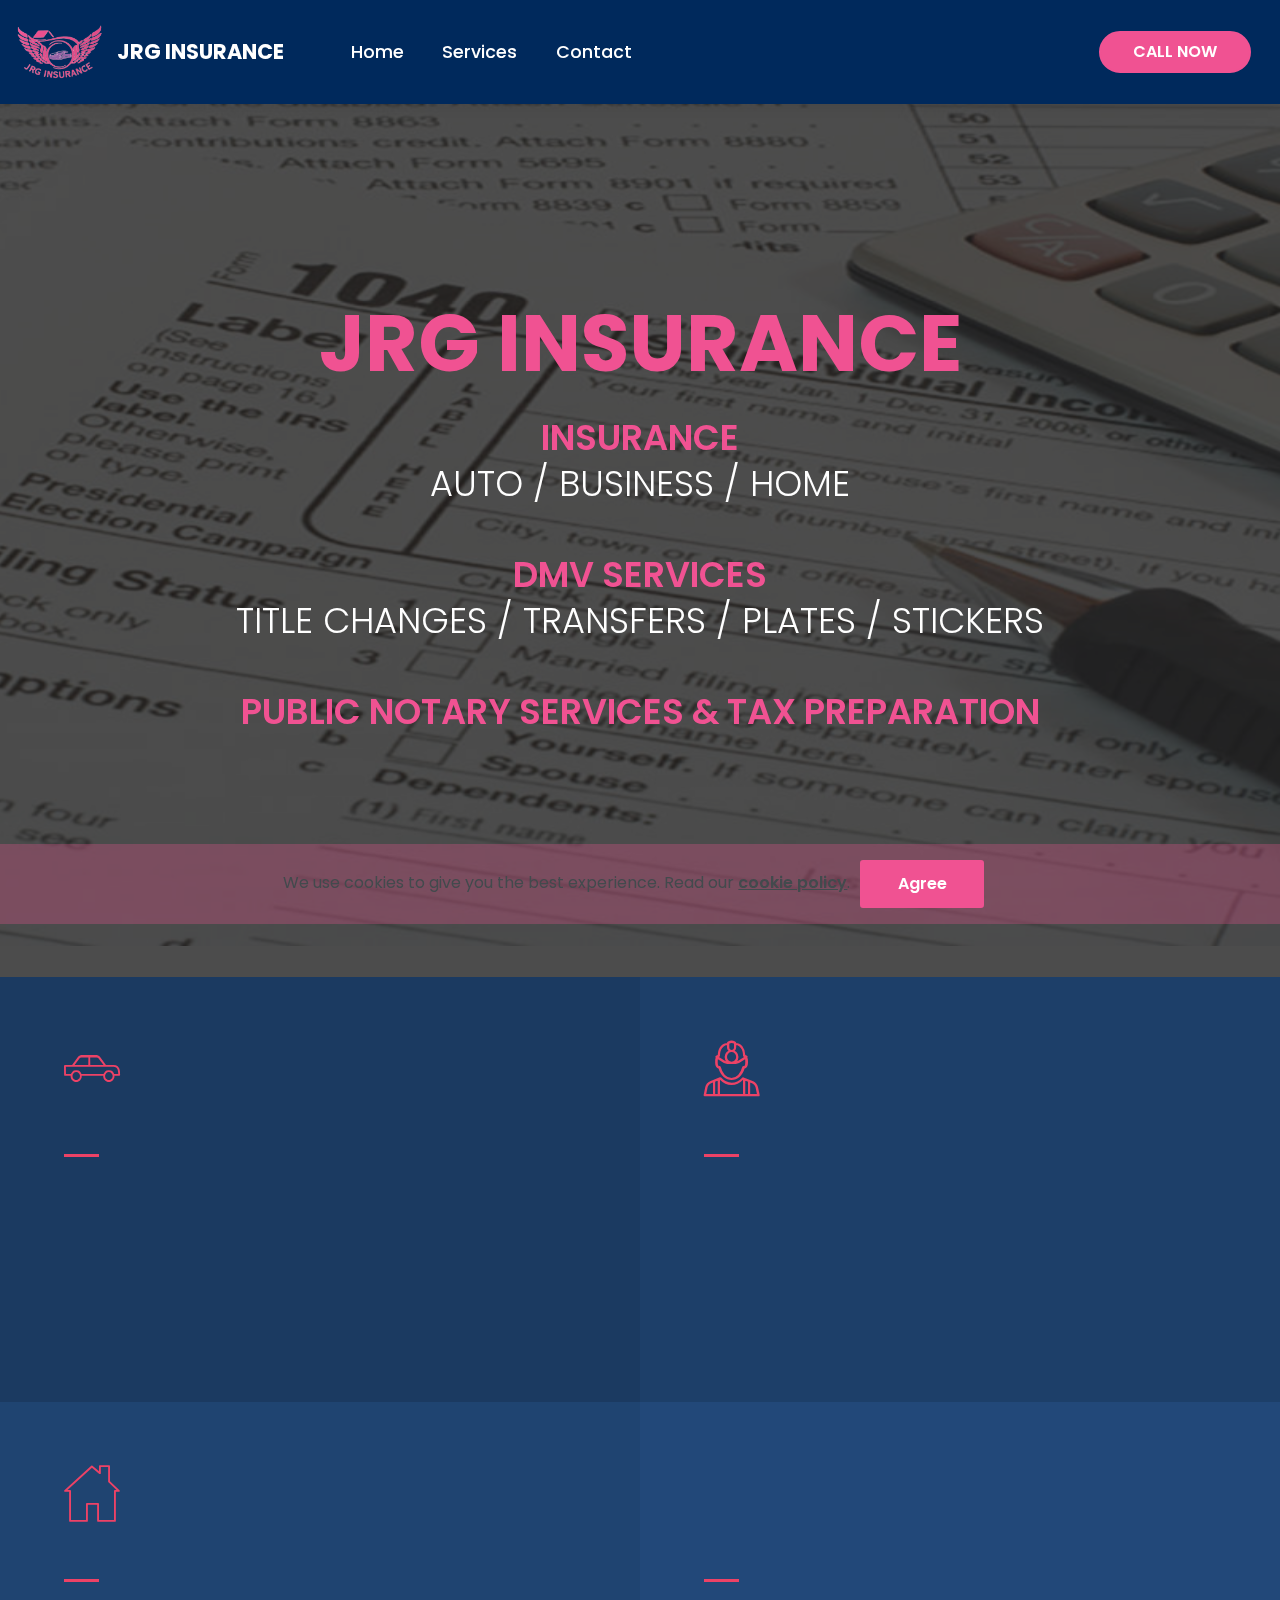
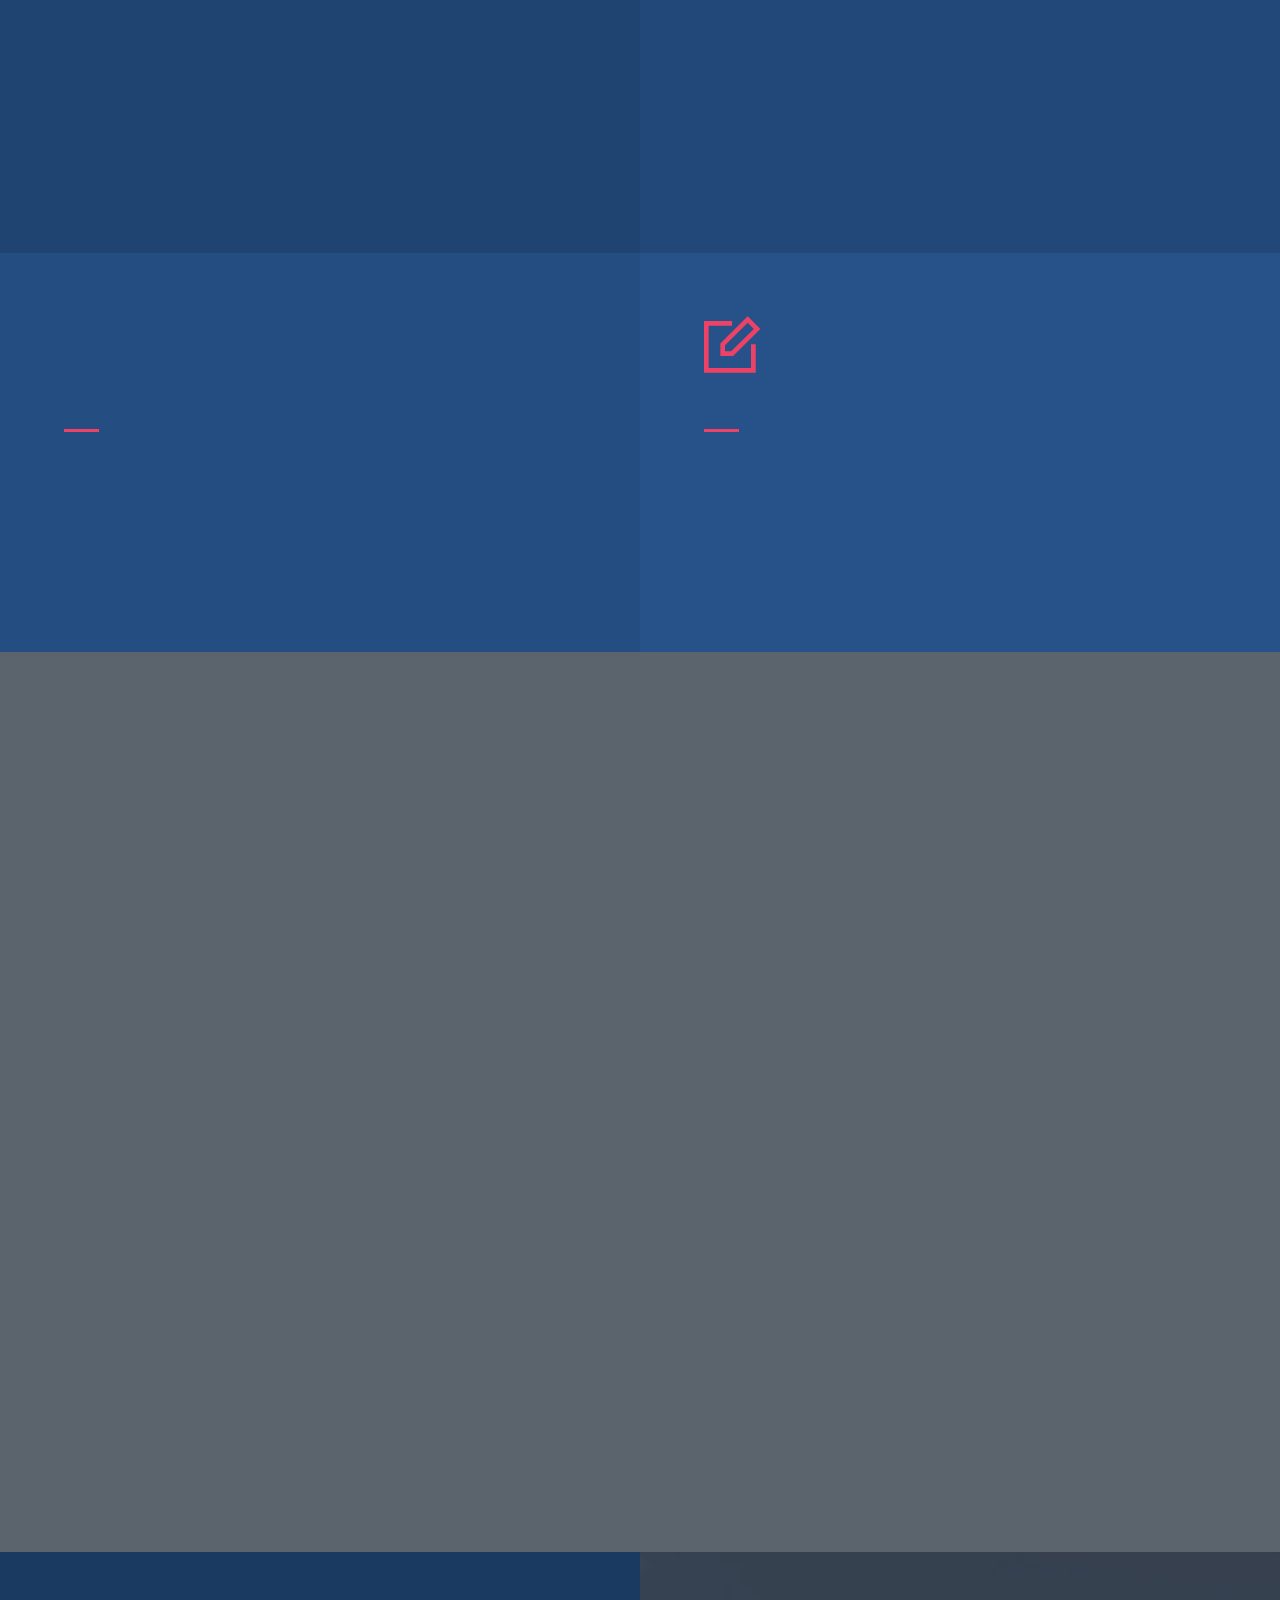
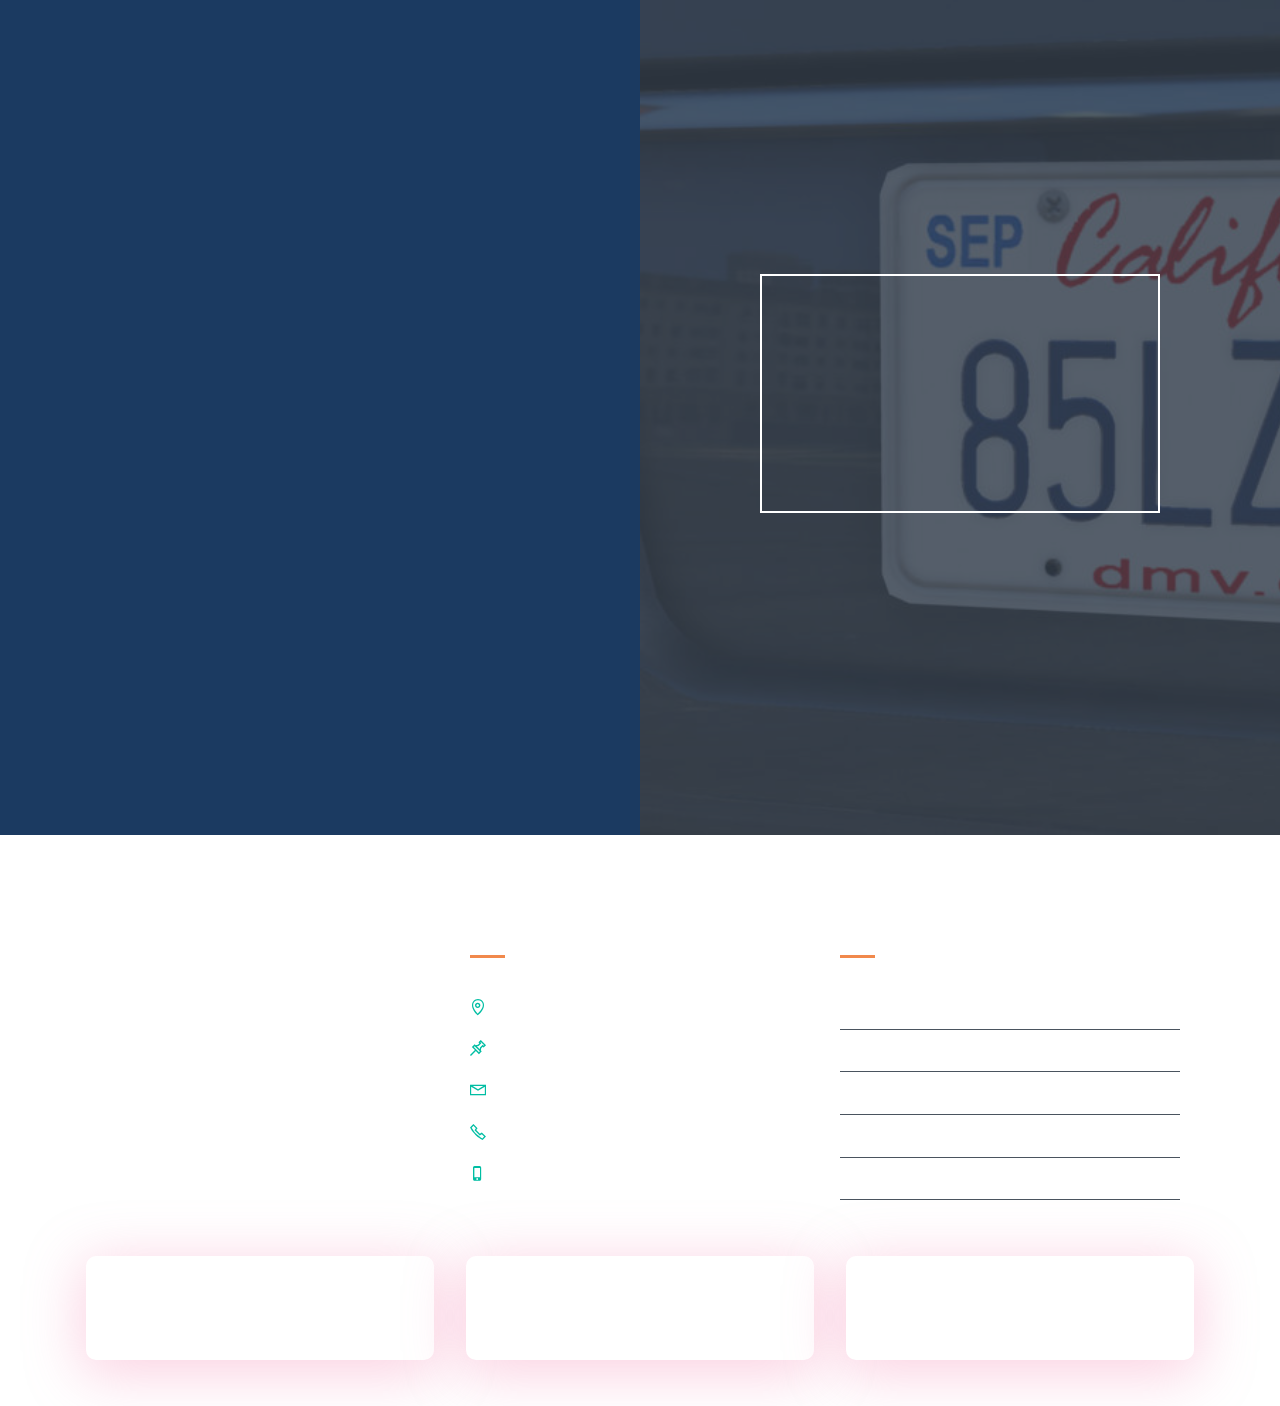
==== commit a8ce61b4: "create github pages" ====
--- a/index.html
+++ b/index.html
@@ -251,7 +251,7 @@
         <div class="row">
             <div class="col-lg-6 mx-auto mbr-form form-col md-pb" data-form-type="formoid">
 <!--Formbuilder Form-->
-<form action="https://mobirise.com/" method="POST" class="mbr-form form-with-styler" data-form-title="Information Request"><input type="hidden" name="email" data-form-email="true" value="nIXtbFkqvANzWQ6hKz5hMTiex6dwa0tXlK2/wgWuj19gQ978Aj6cZegfPdixeuGEUVwIimRhnZ8sDfGCyNwZxSi8vYKb/gtvrRo9Qi81Z+5bWzz7rB2Ssx2qF5vDfbnV.75Exe6AAU1oPp+E3Kji+vu6t2fyfzk0zrFCux+5bVCUtctMhM3rkpXsO1PxdvJN+9V+xhMSrV0P743tjFgKzrbttsNgaqGeOXxiDWKHhKELOmUzb5fbyDwUBkHrDVXlX">
+<form action="https://mobirise.com/" method="POST" class="mbr-form form-with-styler" data-form-title="Information Request"><input type="hidden" name="email" data-form-email="true" value="WME1XpdmLTVhJElGExHq/geJurmAKxrjGVZ3aIzh1GzeDrsB922XpFDJwPBW5bVNMsj36likgYPqgIp7wxiZOq6SZw5ikHRbJQYE1O0wxJtDJPwAMFMi+OxUmTu3p5lq.4i+pyRl52SQ1sW8cZ4zFvEl4HTa/OmaAU4Nv8rsiS29vMcTkIB0l/ZlZVNLkhsOrb8YPHgaOcJAqTsbfIWWiQD5l65RCcTBPqSYIWzKWEKHiDRvxZez/bqHmb1UI/zXS">
 <div class="form-row">
 <div hidden="hidden" data-form-alert="" class="alert alert-success col-12">We'll be in touch soon!</div>
 <div hidden="hidden" data-form-alert-danger="" class="alert alert-danger col-12">Oops...! some problem!</div>
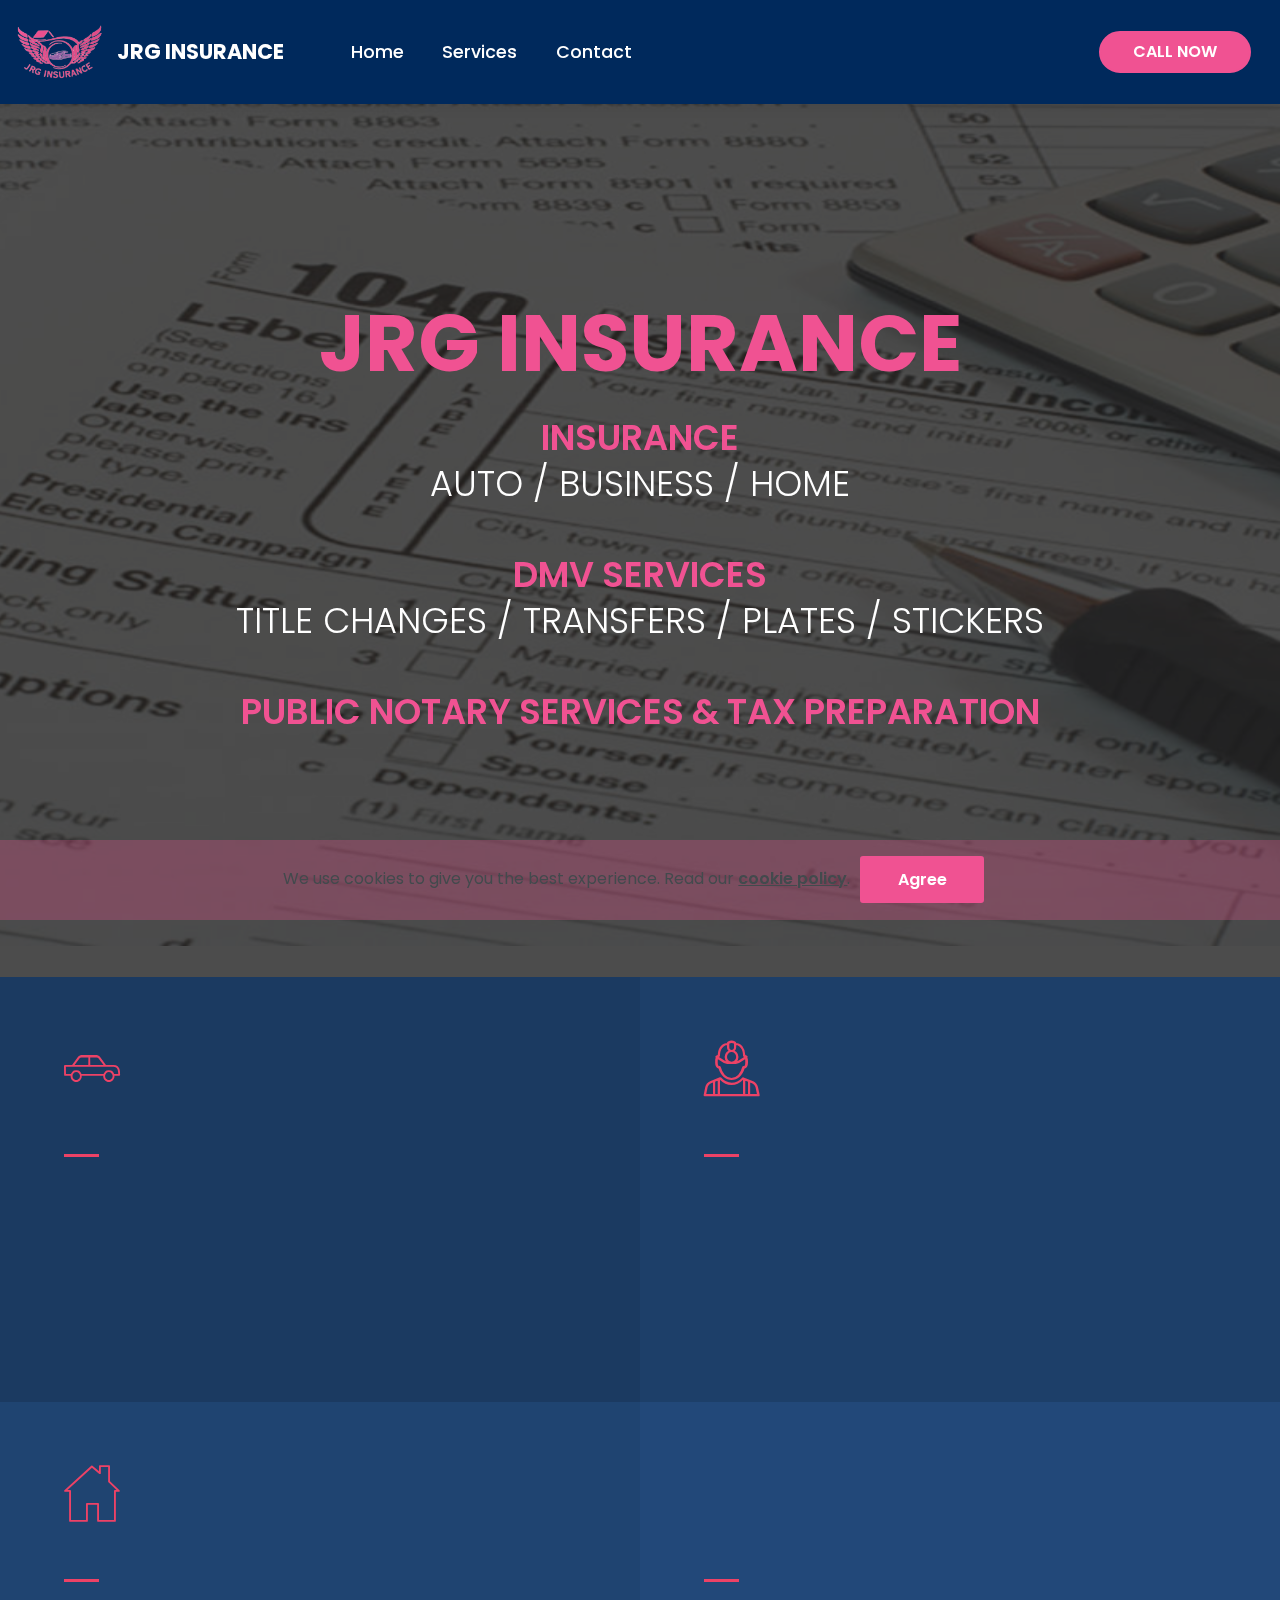
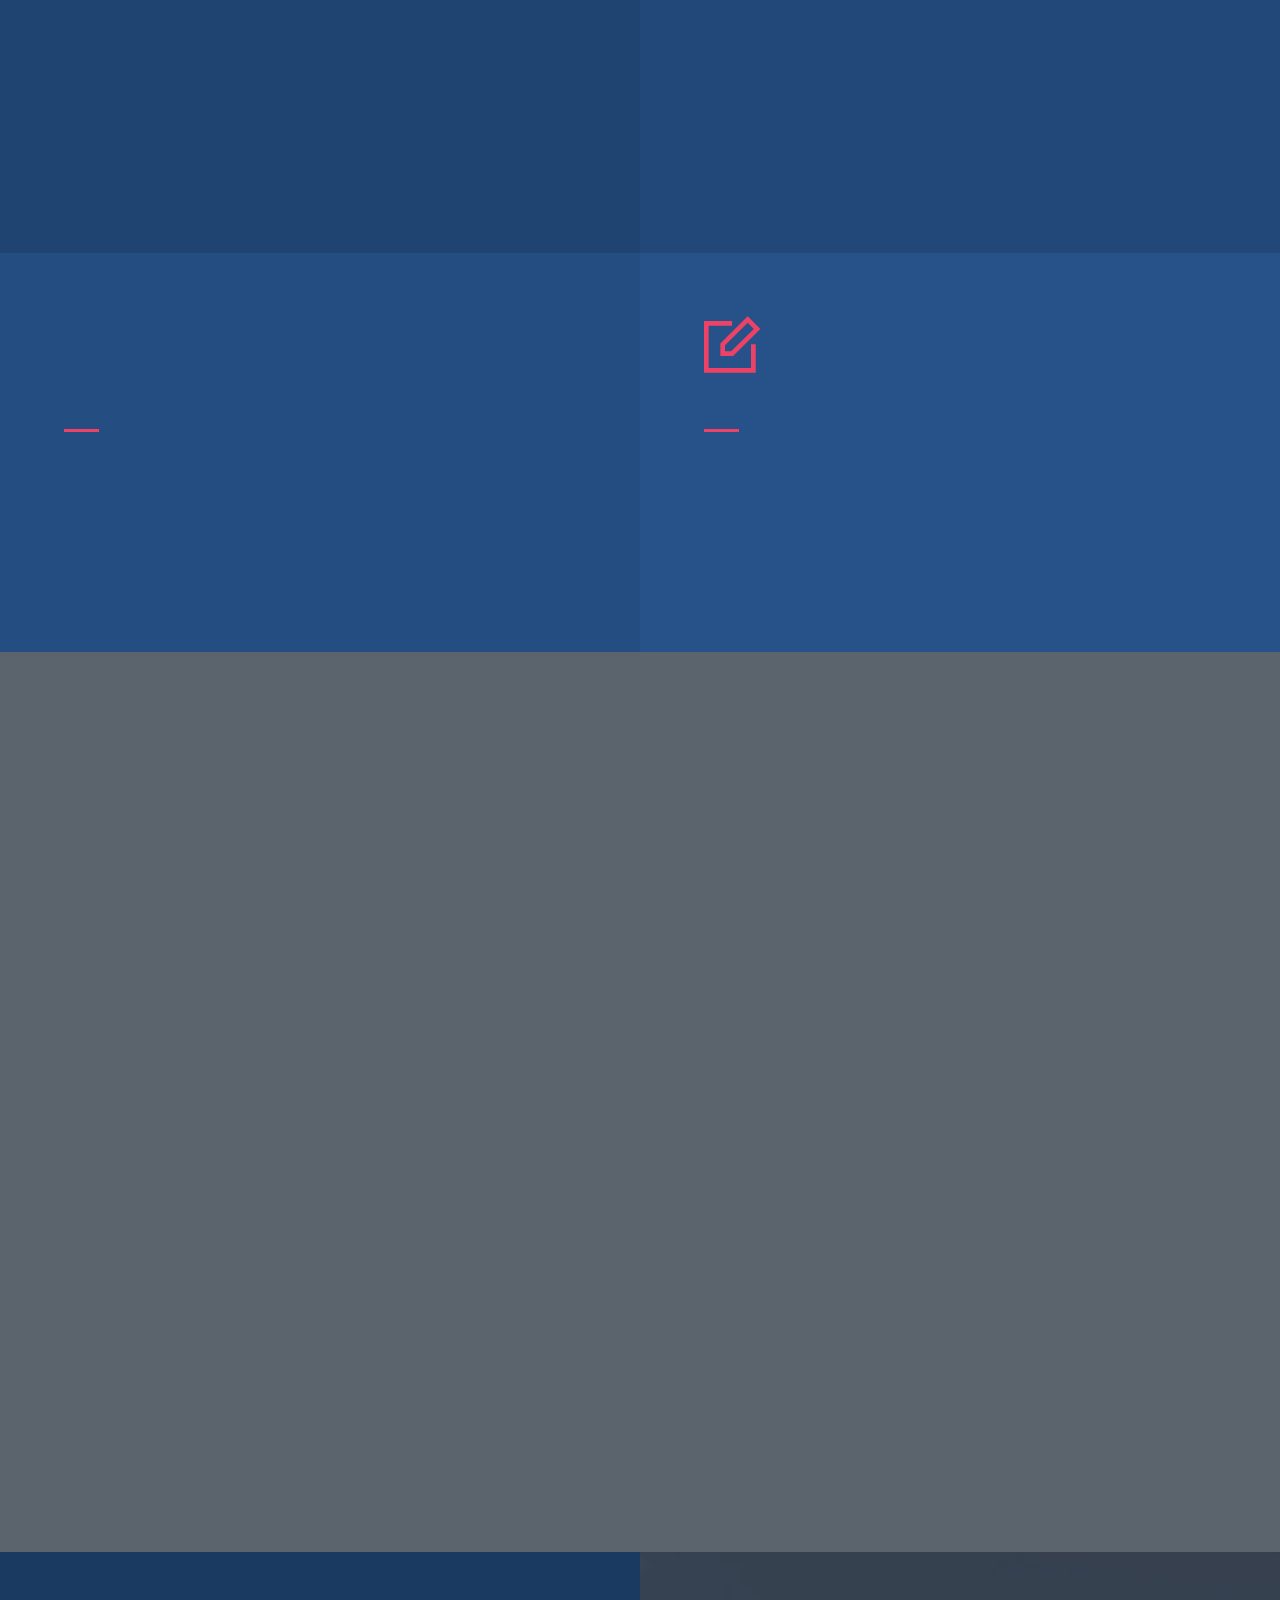
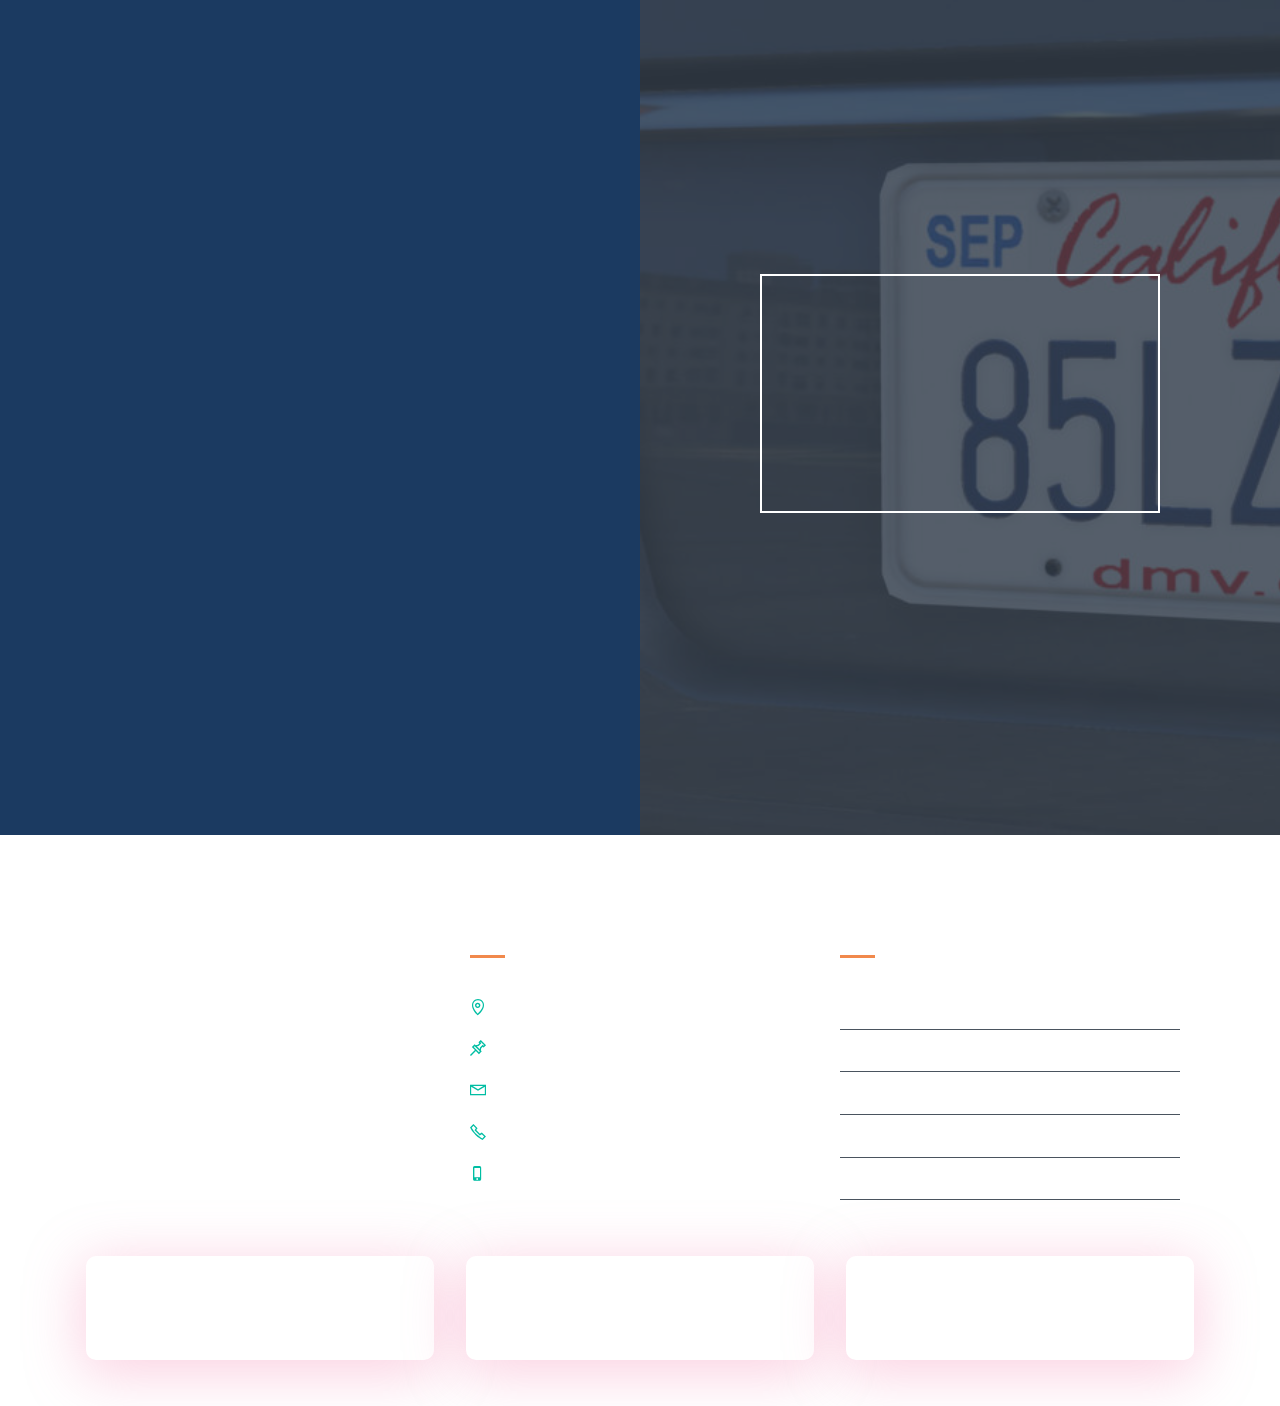
==== commit 73325f60: "create github pages" ====
--- a/index.html
+++ b/index.html
@@ -251,7 +251,7 @@
         <div class="row">
             <div class="col-lg-6 mx-auto mbr-form form-col md-pb" data-form-type="formoid">
 <!--Formbuilder Form-->
-<form action="https://mobirise.com/" method="POST" class="mbr-form form-with-styler" data-form-title="Information Request"><input type="hidden" name="email" data-form-email="true" value="WME1XpdmLTVhJElGExHq/geJurmAKxrjGVZ3aIzh1GzeDrsB922XpFDJwPBW5bVNMsj36likgYPqgIp7wxiZOq6SZw5ikHRbJQYE1O0wxJtDJPwAMFMi+OxUmTu3p5lq.4i+pyRl52SQ1sW8cZ4zFvEl4HTa/OmaAU4Nv8rsiS29vMcTkIB0l/ZlZVNLkhsOrb8YPHgaOcJAqTsbfIWWiQD5l65RCcTBPqSYIWzKWEKHiDRvxZez/bqHmb1UI/zXS">
+<form action="https://mobirise.com/" method="POST" class="mbr-form form-with-styler" data-form-title="Information Request"><input type="hidden" name="email" data-form-email="true" value="wrhM5/z6S6/WTQuqA/NHK4PU1pKY5BOY1qRw2WzmFhNp1Izhm/W4vRUdGGOFlOQ30IYqRkkzklKALGp/vBnxGqU7ecAuNraju74xpOCrh/IWMZn7zp6YlISpk9rfYrfA.4/7Jjyzww/+K+3cOeqmE08d6zdafzKOlUE8ZytFCKe+lfnasZSFLLZiiBF5+PVYVmZ31yGW71YRyb7B7ImaO0ZwEsgUQVySnjoXP31k97fb+vb4KsRLHbxBa/1aP2s6u">
 <div class="form-row">
 <div hidden="hidden" data-form-alert="" class="alert alert-success col-12">We'll be in touch soon!</div>
 <div hidden="hidden" data-form-alert-danger="" class="alert alert-danger col-12">Oops...! some problem!</div>
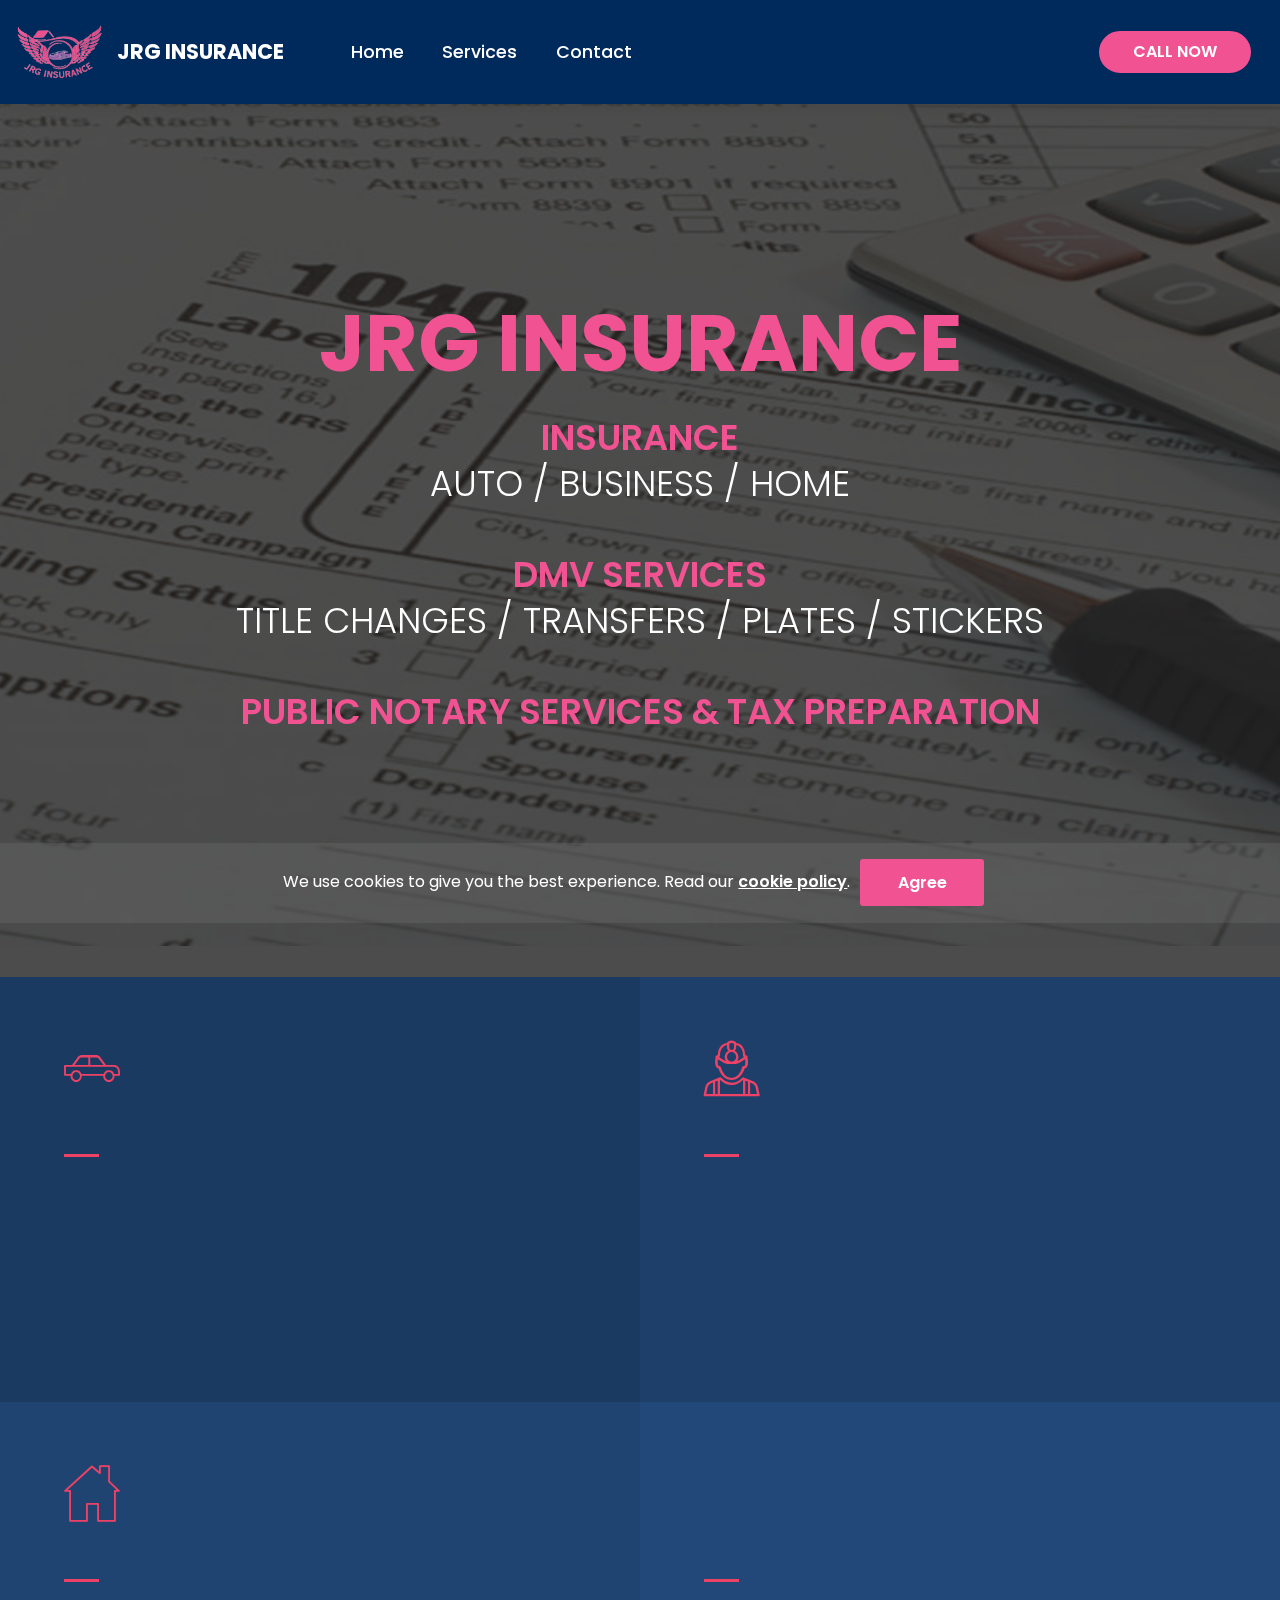
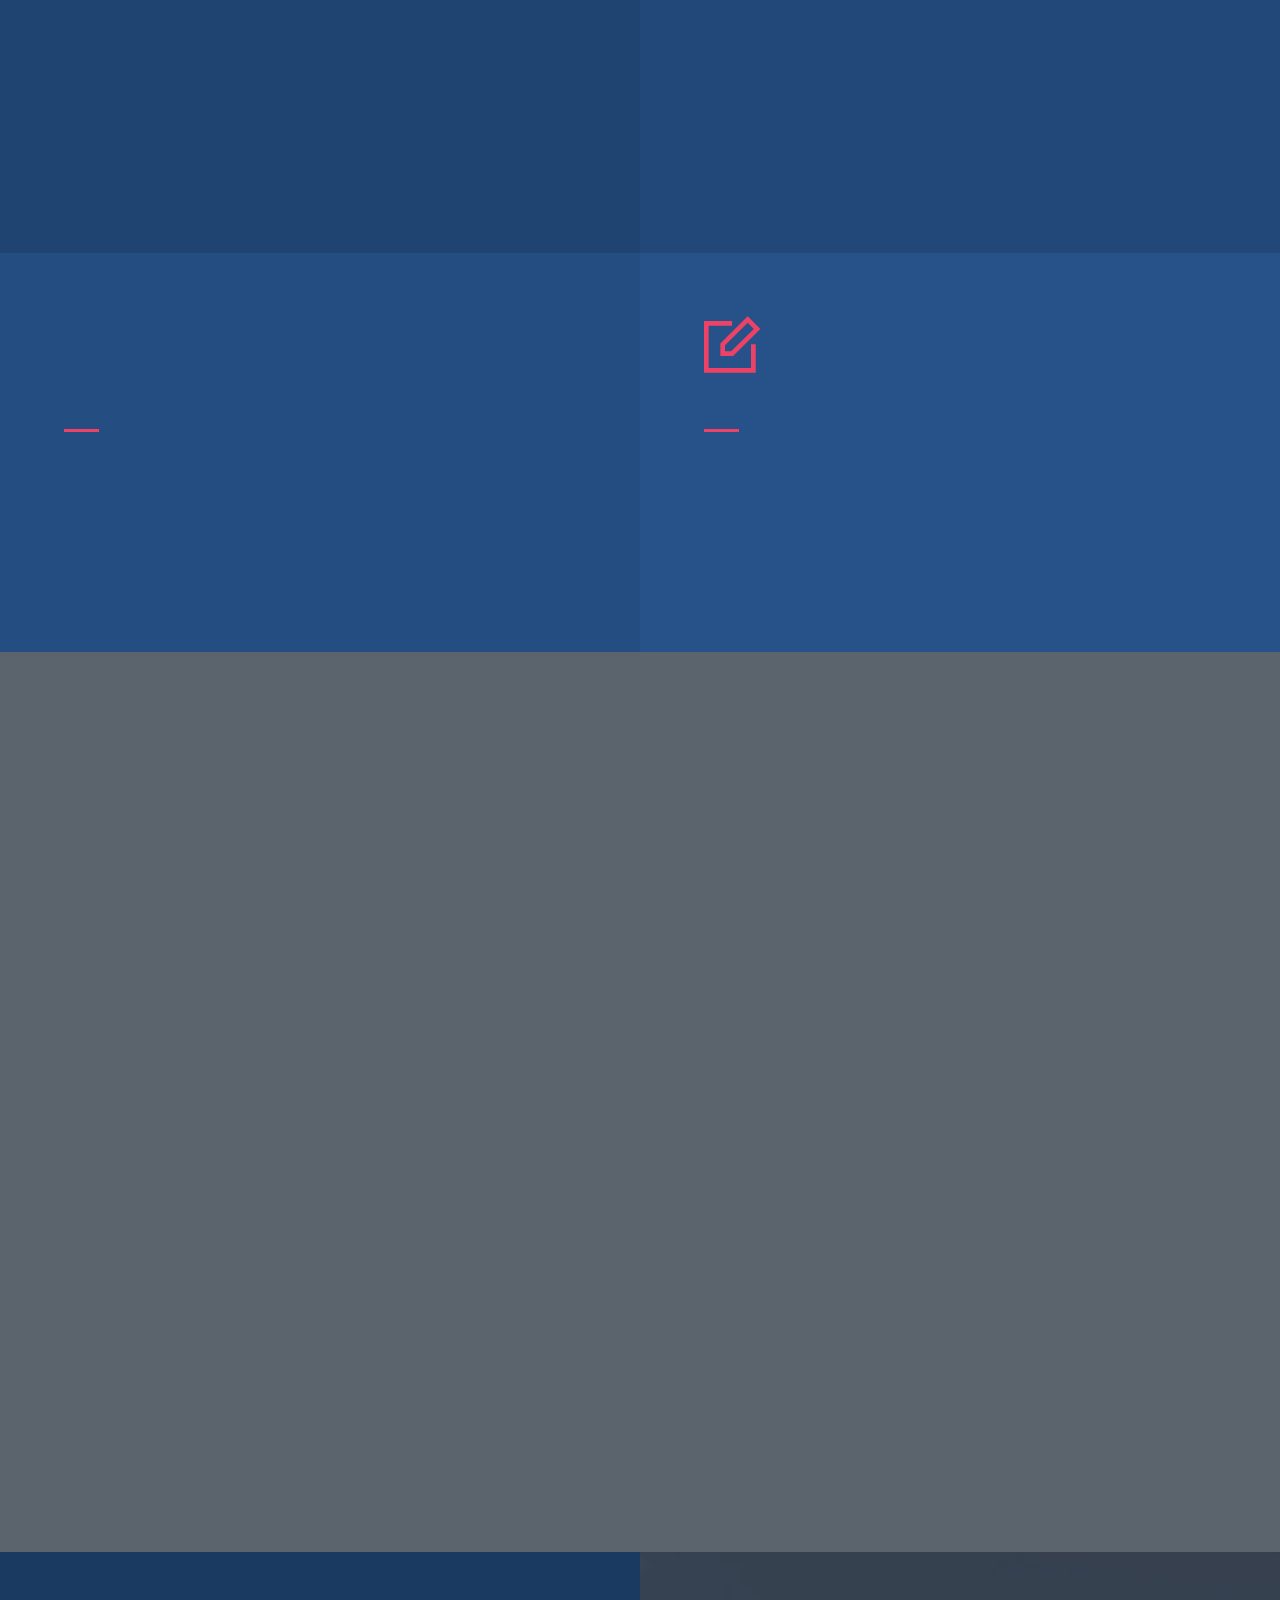
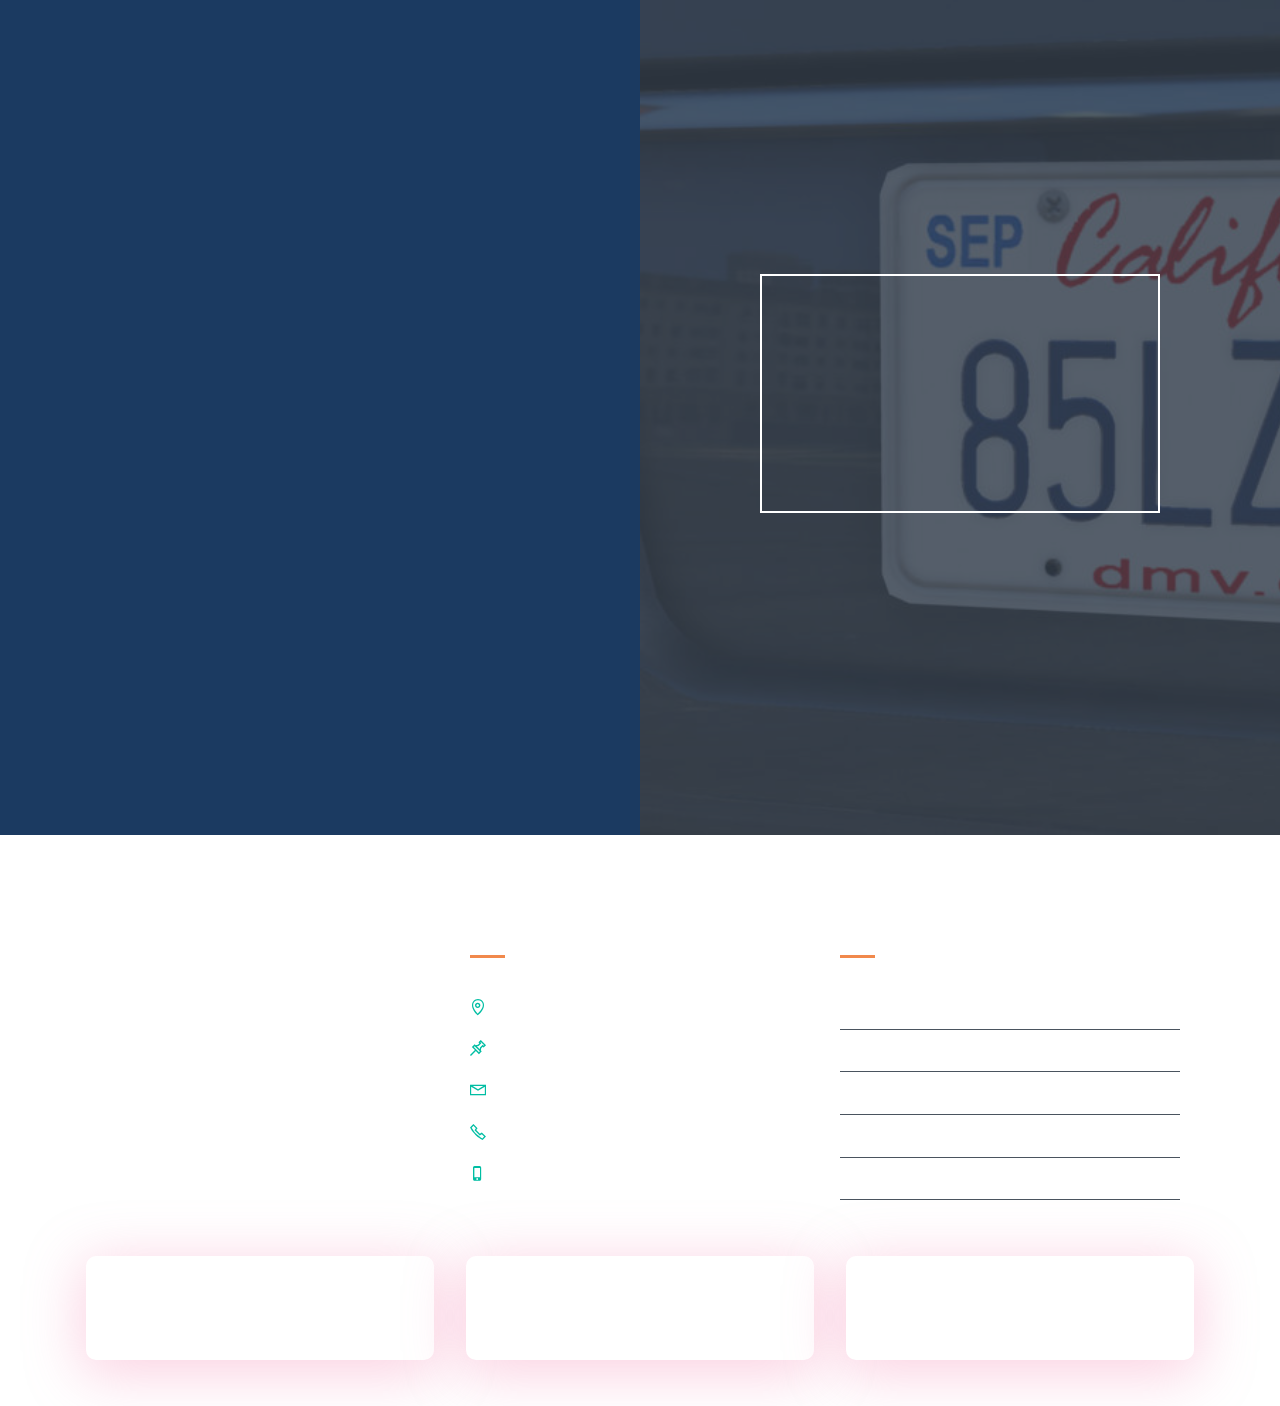
==== commit cb5a26a3: "create github pages" ====
--- a/index.html
+++ b/index.html
@@ -251,7 +251,7 @@
         <div class="row">
             <div class="col-lg-6 mx-auto mbr-form form-col md-pb" data-form-type="formoid">
 <!--Formbuilder Form-->
-<form action="https://mobirise.com/" method="POST" class="mbr-form form-with-styler" data-form-title="Information Request"><input type="hidden" name="email" data-form-email="true" value="wrhM5/z6S6/WTQuqA/NHK4PU1pKY5BOY1qRw2WzmFhNp1Izhm/W4vRUdGGOFlOQ30IYqRkkzklKALGp/vBnxGqU7ecAuNraju74xpOCrh/IWMZn7zp6YlISpk9rfYrfA.4/7Jjyzww/+K+3cOeqmE08d6zdafzKOlUE8ZytFCKe+lfnasZSFLLZiiBF5+PVYVmZ31yGW71YRyb7B7ImaO0ZwEsgUQVySnjoXP31k97fb+vb4KsRLHbxBa/1aP2s6u">
+<form action="https://mobirise.com/" method="POST" class="mbr-form form-with-styler" data-form-title="Information Request"><input type="hidden" name="email" data-form-email="true" value="2dmMBAuhZShrIOiWrrTnM3NDZzI/saQADhtGX7CbFiQezZ++kxY8UV/UlMLDl5UAsLyTAu88ZP35OKsAR26FRO/qDLRCqm3HTEMCks50m61G+f7u/NTwgY1rr8q/jnjb.pWcAb7a+ZmA3uJ8Yc6q2QutyF6k4Aij86GOrfbVLtjgX5YPi+LeNvxBSo/XQ2sLMQlFFjT3JXpUWqYyCmunkOyzorxCeJ14xQoTT6/9FnasjiAM22RydLvvK0dTUwzuk">
 <div class="form-row">
 <div hidden="hidden" data-form-alert="" class="alert alert-success col-12">We'll be in touch soon!</div>
 <div hidden="hidden" data-form-alert-danger="" class="alert alert-danger col-12">Oops...! some problem!</div>
@@ -623,7 +623,7 @@
   <script src="assets/formoid.min.js"></script>
   
   
-<input name="cookieData" type="hidden" data-cookie-customDialogSelector='null' data-cookie-colorText='#424a4d' data-cookie-colorBg='rgba(240, 82, 146, 0.29)' data-cookie-textButton='Agree' data-cookie-colorButton='' data-cookie-colorLink='#424a4d' data-cookie-underlineLink='true' data-cookie-text="We use cookies to give you the best experience. Read our <a href='privacy.html'>cookie policy</a>.">
+<input name="cookieData" type="hidden" data-cookie-customDialogSelector='null' data-cookie-colorText='#ffffff' data-cookie-colorBg='rgba(118, 118, 118, 0.29)' data-cookie-textButton='Agree' data-cookie-colorButton='#f05292' data-cookie-colorLink='#ffffff' data-cookie-underlineLink='true' data-cookie-text="We use cookies to give you the best experience. Read our <a href='privacy.html'>cookie policy</a>.">
     <input name="animation" type="hidden">
   
 </body>
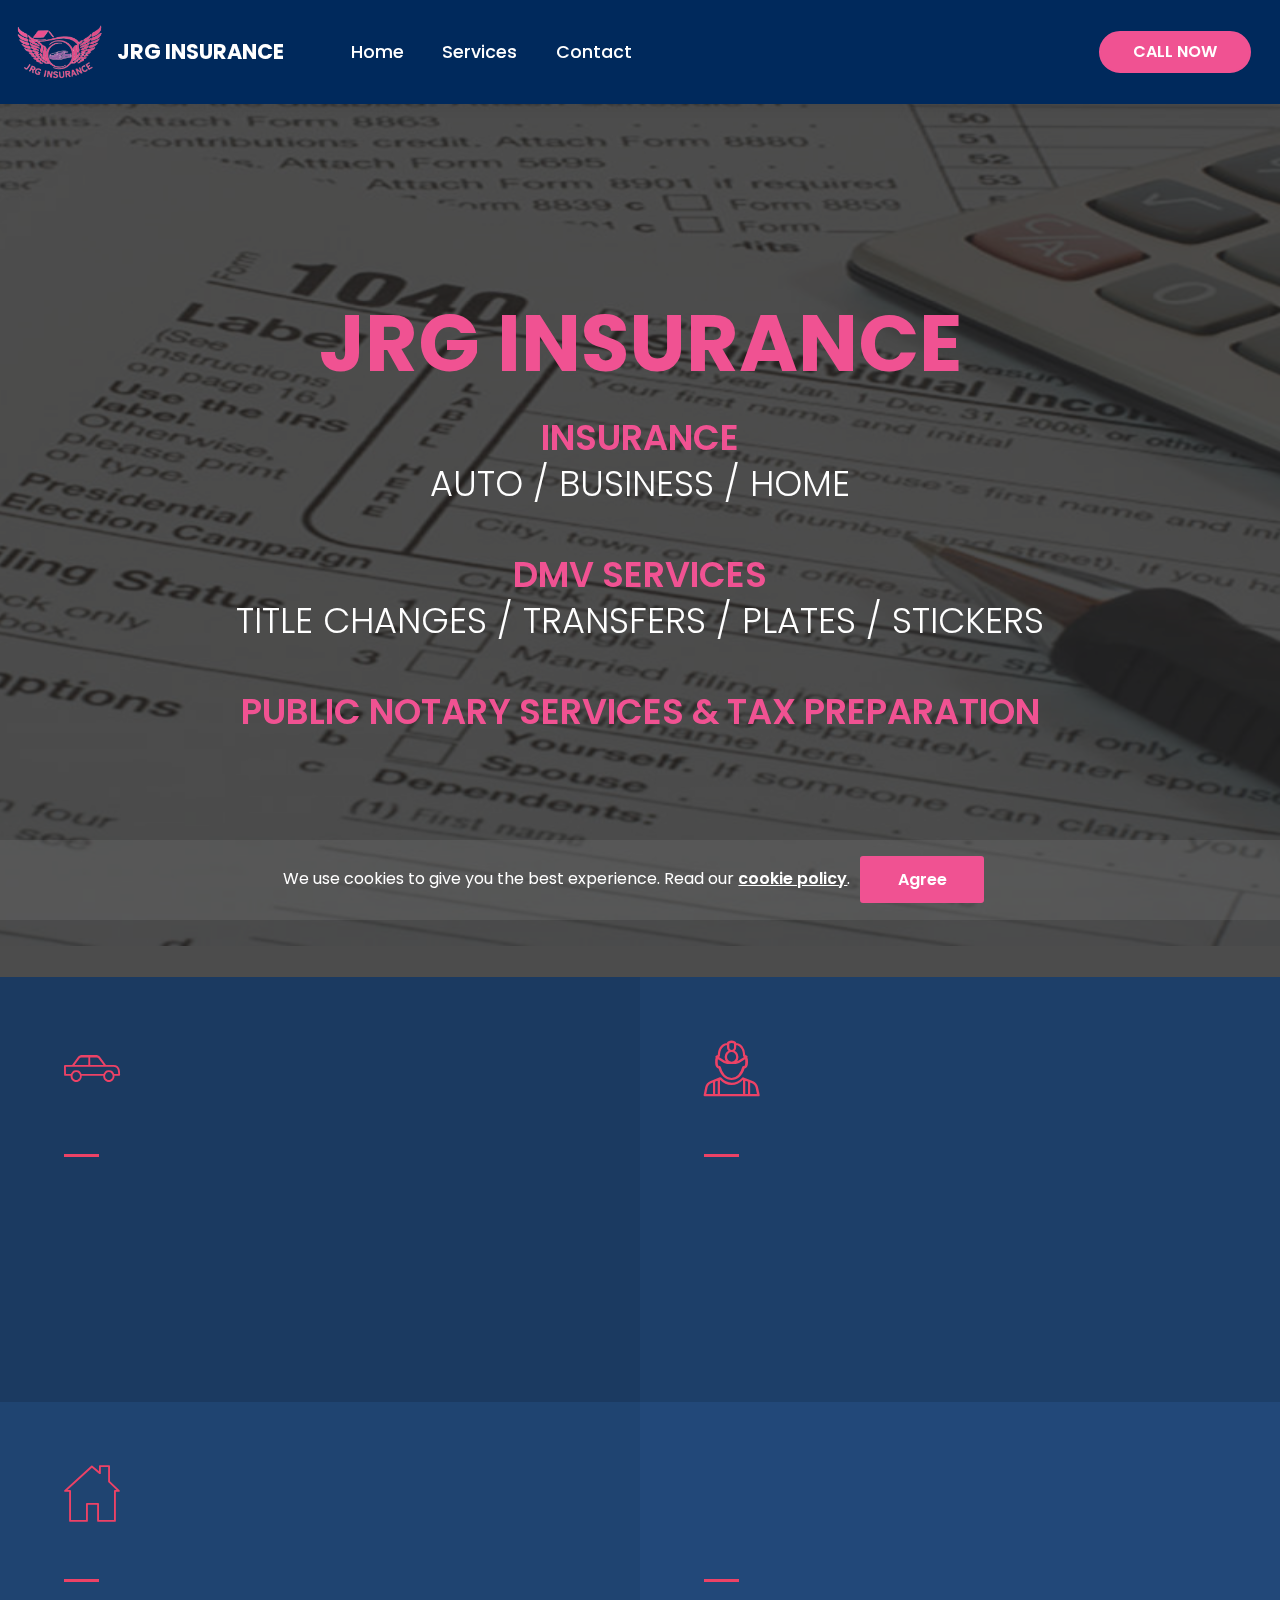
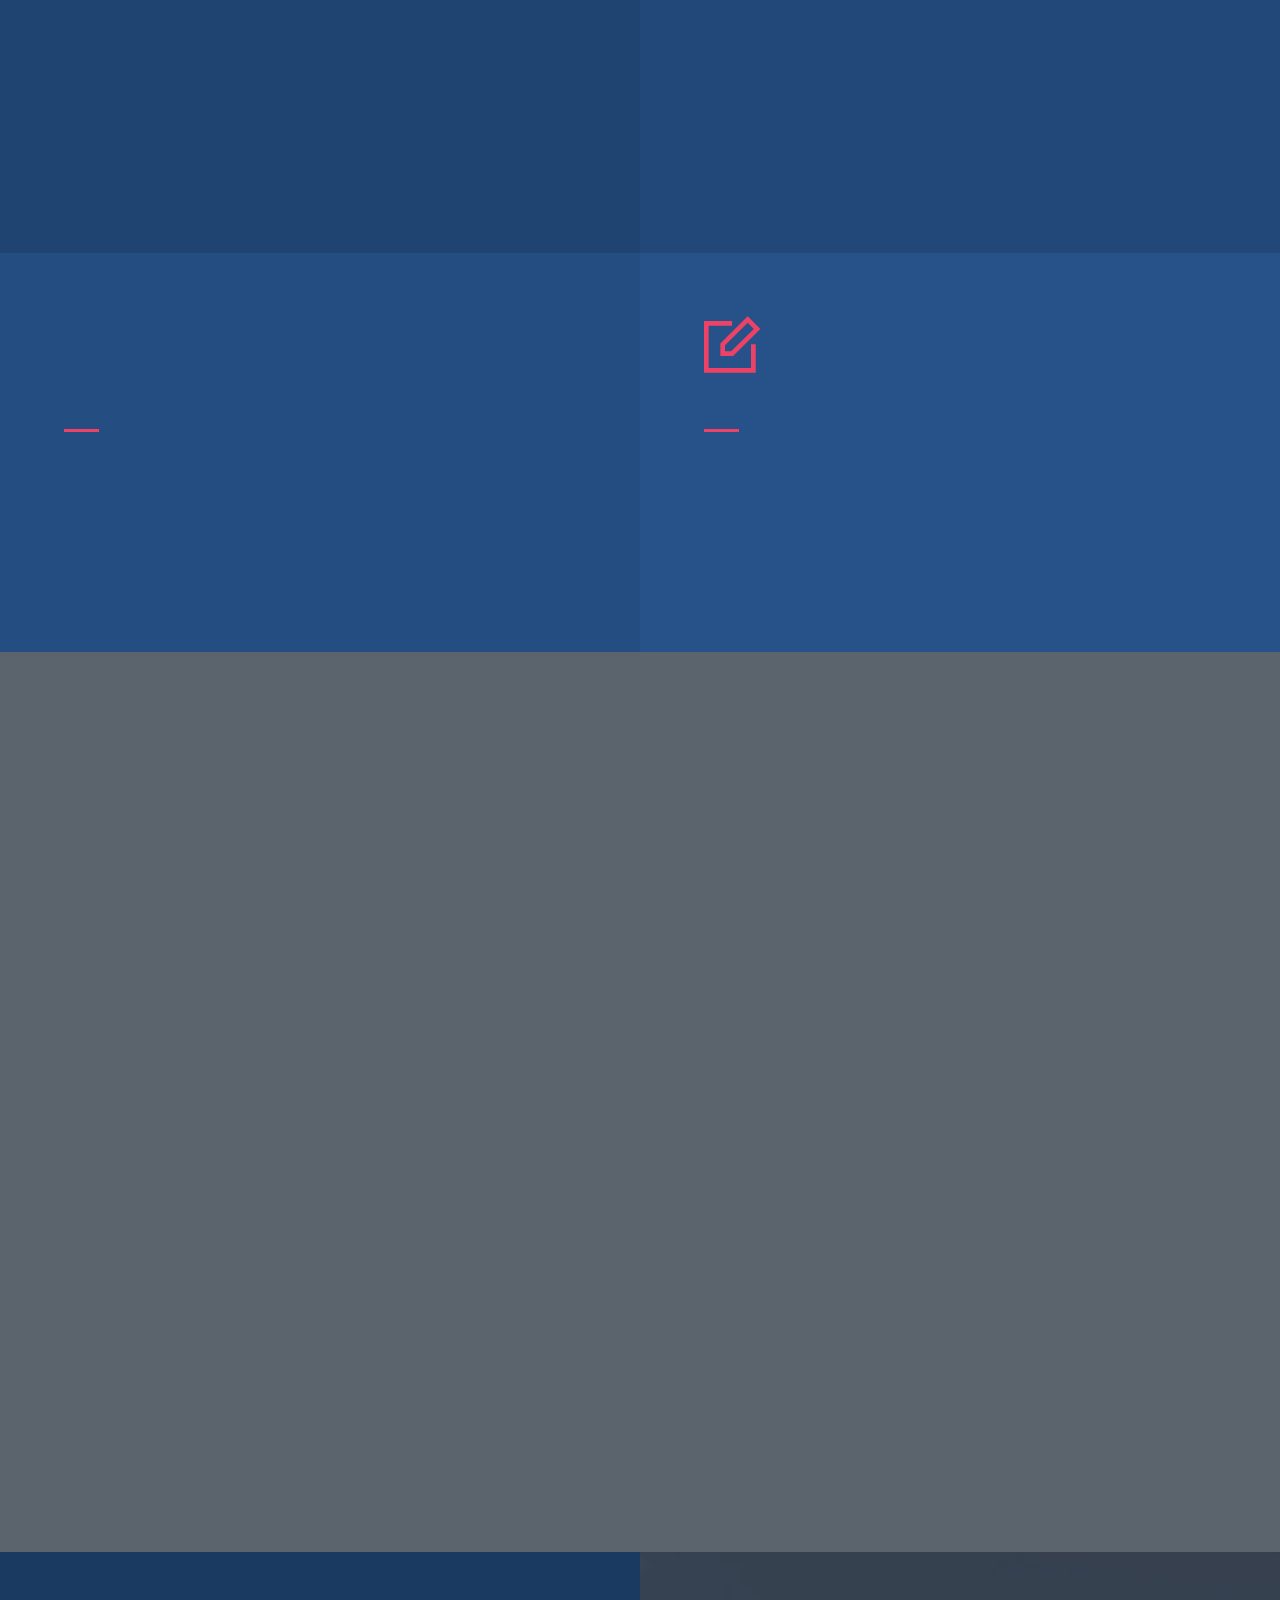
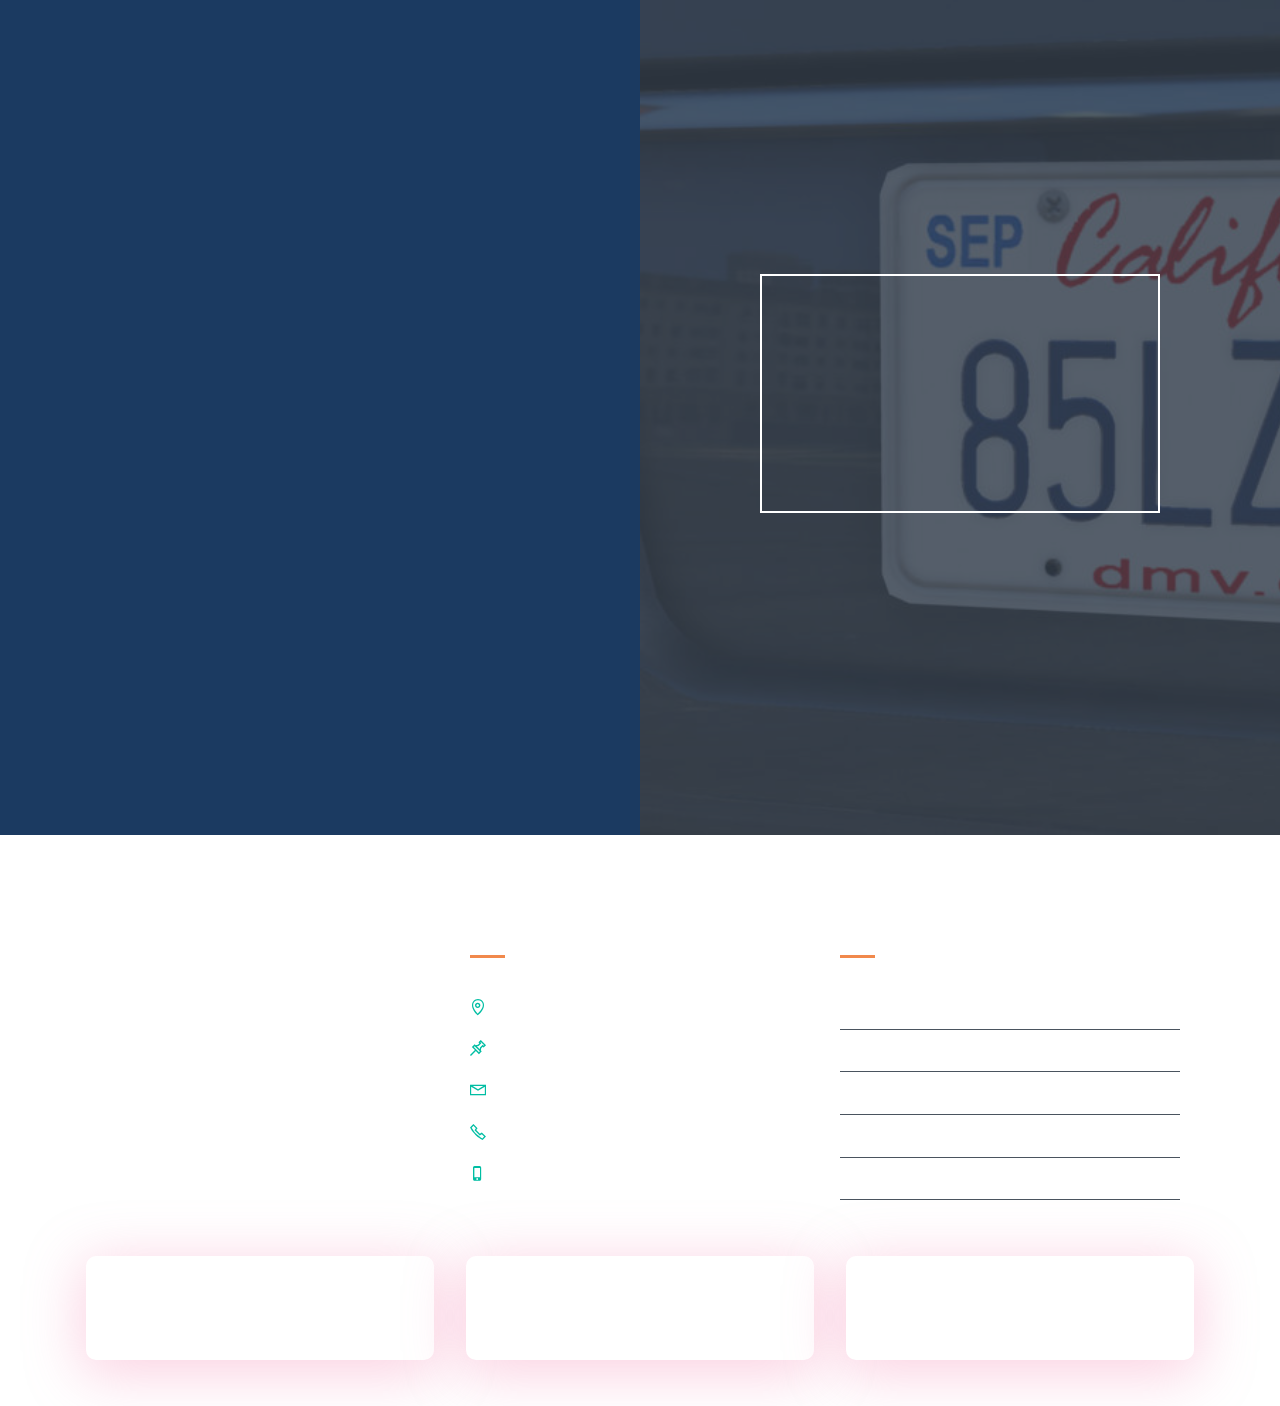
==== commit 8034337a: "create github pages" ====
--- a/index.html
+++ b/index.html
@@ -251,7 +251,7 @@
         <div class="row">
             <div class="col-lg-6 mx-auto mbr-form form-col md-pb" data-form-type="formoid">
 <!--Formbuilder Form-->
-<form action="https://mobirise.com/" method="POST" class="mbr-form form-with-styler" data-form-title="Information Request"><input type="hidden" name="email" data-form-email="true" value="2dmMBAuhZShrIOiWrrTnM3NDZzI/saQADhtGX7CbFiQezZ++kxY8UV/UlMLDl5UAsLyTAu88ZP35OKsAR26FRO/qDLRCqm3HTEMCks50m61G+f7u/NTwgY1rr8q/jnjb.pWcAb7a+ZmA3uJ8Yc6q2QutyF6k4Aij86GOrfbVLtjgX5YPi+LeNvxBSo/XQ2sLMQlFFjT3JXpUWqYyCmunkOyzorxCeJ14xQoTT6/9FnasjiAM22RydLvvK0dTUwzuk">
+<form action="https://mobirise.com/" method="POST" class="mbr-form form-with-styler" data-form-title="Information Request"><input type="hidden" name="email" data-form-email="true" value="I3o4KzLr5uGQfLZEUWhN0IkRd5wFkaAR+xFR16bTJ0ZLmqx0suRS734HlEdDYZUtW0ZztDhsnRhKZHqPD38ZfhhSRnf9EBTVb0/FaL87vOzkPmG6dfFjqGX5DNsMNHan.NyRSocK7dj7YBuK6egNU1AccChUvWnSvsHfycrMhJmCxQR6l8KMr79qbFRgiIll3a0oet165b8dRKIJi72LG4Pt+XTgITVI1ZQJrFxSFv7twXXfTuYNX9HBxr2SSWPyR">
 <div class="form-row">
 <div hidden="hidden" data-form-alert="" class="alert alert-success col-12">We'll be in touch soon!</div>
 <div hidden="hidden" data-form-alert-danger="" class="alert alert-danger col-12">Oops...! some problem!</div>
